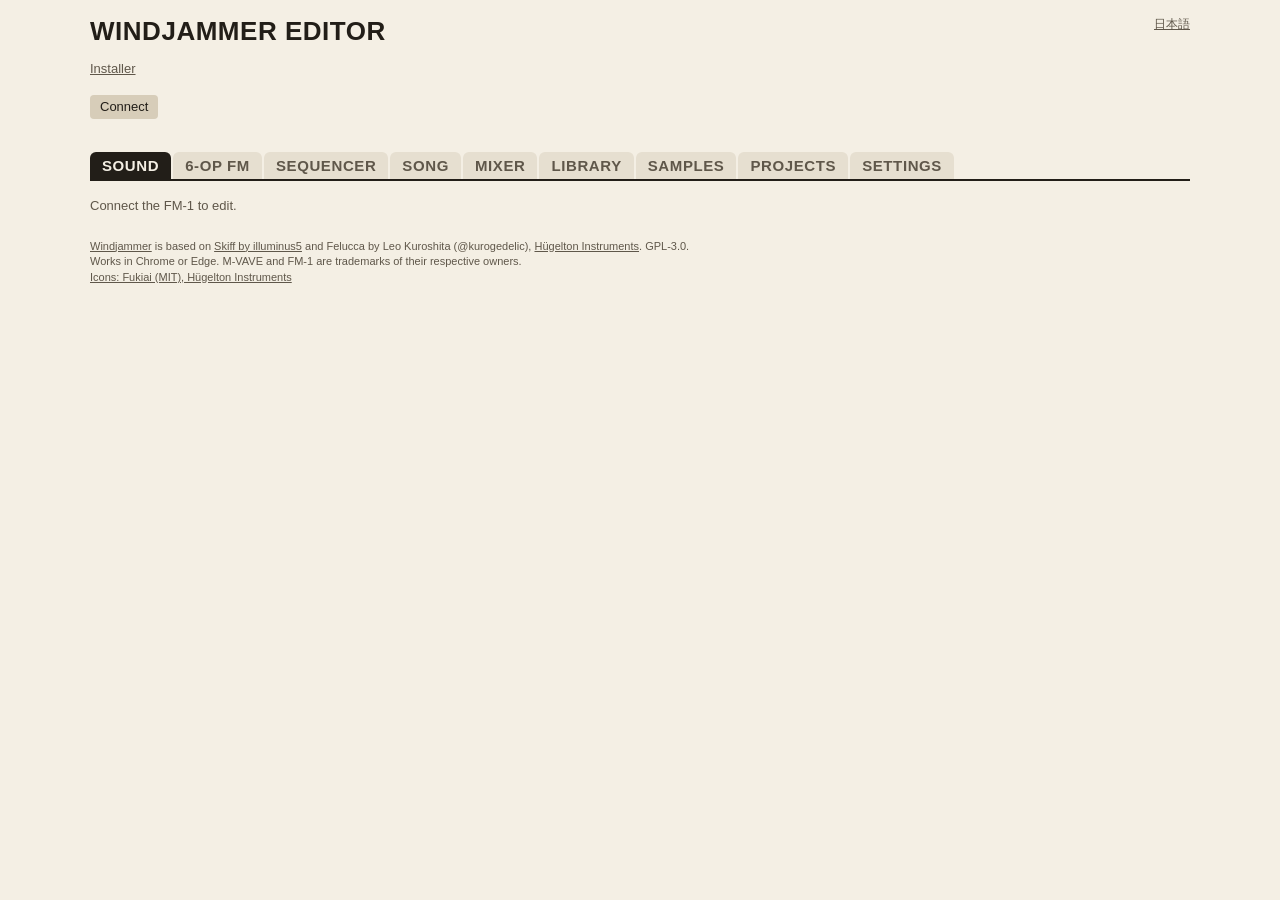
==== web/editor.html @ 7bf02964 "Launch Windjammer FM-1 controller firmware" ====
<!doctype html>
<!-- SPDX-License-Identifier: GPL-3.0-only
     Copyright (C) 2026 Leo Kuroshita (@kurogedelic), Hügelton Instruments -->
<!-- Sample input recording and waveform trimming adapted from Andrea (@andreahaku), PR #29.
     Windjammer web editor, derived from the Skiff and Felucca editors. One file, no libraries. Protocol: EDITOR_PROTOCOL.md.
     Add ?mock=1 to the URL to use a built-in simulated device. -->
<html lang="ja">
<head>
<meta charset="utf-8">
<meta name="viewport" content="width=device-width, initial-scale=1">
<title>Windjammer Editor</title>
<style>
  /* Fukiai: Hügelton Instruments' icon font (MIT, FUKIAI-LICENSE.txt). Icons are text in .ic spans;
     they stay hidden until the face has loaded (html.fk), so a missing font never shows boxes. */
  @font-face { font-family: "Fukiai"; src: url("fukiai.ttf") format("truetype"); font-display: block; unicode-range: U+EA00-EB09; }
  /* ((Skiff 1.0) the look is the unit's BLOCKS (design/editor_looks.png A, the user's pick): the night, tiles, white
     values, Barlow Condensed (OFL, fonts/) for headings, labels and values, each track its colour, the sliders in the
     selected track's (--trk: renderTrackbar). Once connected the tokens follow the unit's THEME (renderPreferences:
     WINDJAMMER and HI-CON dark, PAPER light, CRYPT NEON QUARK their own, each with its tracks' colours,
     tools/gen_ui_palettes.py); before that, the system's. Colours only here, as tokens. ((Skiff W6) DIM 4.5:1 and more
     on BG and TILE; LINE, an input's edge, 3:1 and more on TILE) */
  @font-face { font-family: "Barlow Condensed"; src: url("fonts/BarlowCondensed-Medium.ttf") format("truetype"); font-weight: 500;
               font-display: swap; }
  @font-face { font-family: "Barlow Condensed"; src: url("fonts/BarlowCondensed-Bold.ttf") format("truetype"); font-weight: 700;
               font-display: swap; }
  :root { --t1: #ff5a36; --t2: #22c3b4; --t3: #ffbf00; --t4: #9580ff; --t5: #ff6fae; --t6: #a3e635; --trk: var(--t1);
          --on-trk: #111111; --head: var(--fg);
          --bg: #f4efe4; --tile: #e6dfd0; --raise: #d7cdb9; --hover: #c9bea7; --fg: #221e18; --dim: #5f574a; --line: #857a66;
          --rec: #be1828; --txmix: 62%; color-scheme: light; }
  @media (prefers-color-scheme: dark) {
    :root:not([data-theme="light"]) { --bg: #0c0c0c; --tile: #1e1e1e; --raise: #2c2c2c; --hover: #3a3a3a; --fg: #ffffff;
      --dim: #8c8c8c; --line: #6e6e6e; --rec: #ff4848; --txmix: 100%; color-scheme: dark; }
  }
  :root[data-theme="dark"] { --bg: #0c0c0c; --tile: #1e1e1e; --raise: #2c2c2c; --hover: #3a3a3a; --fg: #ffffff; --dim: #8c8c8c;
    --line: #6e6e6e; --rec: #ff4848; --txmix: 100%; color-scheme: dark; }
  /* (Skiff) the unit's THEME CRYPT: its dark and stone, bone text, amber headings */
  :root[data-theme="crypt"] { --bg: #0a0705; --tile: #221810; --raise: #33251a; --hover: #45321f; --fg: #ecd6ac; --dim: #9a8868;
    --line: #6e5a42; --rec: #e85842; --txmix: 100%; --head: #ffb020; color-scheme: dark;
    --t1: #ec6e32; --t2: #f2b63c; --t3: #decea6; --t4: #e85842; --t5: #acac5c; --t6: #cc86b0; }
  :root[data-theme="crypt"] h1, :root[data-theme="crypt"] h2 { font-family: ui-monospace, Consolas, Menlo, monospace; }
  /* (Skiff) NEON: its night and glass, pink headings glowing */
  :root[data-theme="neon"] { --bg: #0c041a; --tile: #1e0c32; --raise: #2e1650; --hover: #3e2068; --fg: #f4ecff; --dim: #a890cc;
    --line: #7050a0; --rec: #ff4060; --txmix: 100%; --head: #ff58be; color-scheme: dark;
    --t1: #ff40b0; --t2: #30e0ff; --t3: #ffde5a; --t4: #ff8038; --t5: #aa64ff; --t6: #50ffaa; }
  :root[data-theme="neon"] h1, :root[data-theme="neon"] h2 { font-style: italic; text-shadow: 0 0 6px #ff58be88; }
  /* (Skiff) QUARK: a detector's dark, cyan headings on a dotted rule, the colour charges */
  :root[data-theme="quark"] { --bg: #03070c; --tile: #0a1520; --raise: #13243a; --hover: #1d3352; --fg: #d8f3ff; --dim: #7fa6bc;
    --line: #3f6c8c; --rec: #ff5460; --txmix: 100%; --head: #4fd1ff; color-scheme: dark;
    --t1: #ff5460; --t2: #46dc82; --t3: #5a8cff; --t4: #3cdcf0; --t5: #e660e6; --t6: #fadc50; }
  :root[data-theme="quark"] h2 { border-bottom: 1px dotted var(--head); padding-bottom: 3px; }
  html { color-scheme: light dark; }
  body { margin: 0; background: var(--bg); color: var(--fg);
         font: 13px/1.4 -apple-system, BlinkMacSystemFont, "Helvetica Neue", Arial, sans-serif;
         font-variant-numeric: tabular-nums; }
  main { max-width: 1100px; margin: 0 auto; padding: 16px; }
  h1 { font-size: 18px; font-weight: 600; margin: 0 0 8px; }
  h2 { font-size: 13px; font-weight: 600; margin: 0 0 4px; padding-bottom: 2px; border-bottom: 1px solid var(--fg); }
  h3 { font-size: 11px; font-weight: 400; color: var(--dim); margin: 4px 0 0; }
  a { color: inherit; }
  .lang { float: right; font-size: 12px; color: var(--dim); text-decoration: underline; background: none; padding: 0; }
  button { font: inherit; background: var(--fg); color: var(--bg); border: 0; padding: 2px 10px; cursor: pointer; }
  button:disabled { opacity: .3; cursor: default; }
  button.lang { color: var(--dim); background: none; }
  select, input[type=text], input[type=number], input[type=search] {
    font: inherit; color: var(--fg); background: var(--bg); border: 1px solid var(--line); padding: 1px 3px; border-radius: 0; }
  input[type=range] { width: 100%; margin: 0; accent-color: var(--fg); }
  input[type=checkbox] { accent-color: var(--fg); margin: 0; }
  .bar { display: flex; flex-wrap: wrap; gap: 6px 12px; align-items: center; margin: 0 0 8px; }
  .dim { color: var(--dim); }
  #status { min-height: 1.4em; }
  section { margin: 12px 0; }
  .groups { columns: 250px; column-gap: 20px; }
  .group { break-inside: avoid; margin: 0 0 12px; }
  .row { display: grid; grid-template-columns: 66px 1fr 70px; gap: 6px; align-items: center; min-height: 22px; }
  .row.kitrow { grid-template-columns: 52px 1fr 30px 1fr 30px; }   /* ((Skiff W3) the DRUM-X kit: A beside B) */
  .row .v { text-align: right; white-space: nowrap; }
  .row select { width: 100%; }
  .browser { display: flex; flex-wrap: wrap; gap: 12px; align-items: flex-start; }
  .browser select[size] { min-width: 150px; }
  .slots { display: grid; grid-template-columns: auto auto auto auto; gap: 3px 8px; align-items: center; justify-content: start; }
  .slots.named { grid-template-columns: auto auto auto auto auto; }   /* ((Skiff W3) RENAME too) */
  /* ((Skiff W3) the Song tab: an entry, a pattern: the one a track is on filled, the one staged dashed, the one picked
     ringed; empty dim; a pattern nothing uses dashed and dim) */
  .lists td { padding: 2px 1px; }   /* ((2.0, #44, the chain sheet's A) round its tile: a chain's box, its tiles on it, the
                                       track's colour dimmed, as on the device; two side by side, a notch between them) */
  .lists td.chain { background: color-mix(in srgb, var(--s, var(--fg)) 35%, var(--tile)); }
  .lists td.cp { box-shadow: inset 2px 0 var(--tile); }
  .lists td.cn { box-shadow: inset -2px 0 var(--tile); }
  .lists button, .pool button { min-width: 2.6em; padding: 1px 2px; background: var(--bg); color: var(--fg); border: 1px solid var(--line);
    font-variant-numeric: tabular-nums; }
  .lists button.on, .pool button.on { background: var(--fg); color: var(--bg); }
  .lists button.next, .lists button.tog.next { outline: 2px dashed var(--fg); outline-offset: -4px; }
  .lists button.pick, .pool button.pick { box-shadow: 0 0 0 2px var(--fg); }
  .lists button.empty, .pool button.empty, .seg button.empty { color: var(--dim); }
  .lists button.snd { clip-path: polygon(0 0, calc(100% - 6px) 0, 100% 6px, 100% 100%, 0 100%); }   /* ((2.0, #30) an entry
                                                 with a sound: its corner cut, as on the device) */
  .pool button.unused { color: var(--dim); border-style: dashed; }
  .lists sub { font-size: 70%; }
  .pool { display: grid; grid-template-columns: repeat(8, 2.8em); gap: 3px; }
  .seg button.kept { font-weight: 700; }
  table { border-collapse: collapse; }
  th { font-weight: 400; color: var(--dim); text-align: left; padding: 0 6px 2px 0; }
  td { padding: 1px 6px 1px 0; }
  td.i { color: var(--dim); text-align: right; }
  #steps input[type=text] { width: 120px; }
  #steps input[type=number] { width: 48px; }
  #steps .bad { outline: 1px solid var(--fg); text-decoration: underline wavy; }
  .fm6ops { overflow-x: auto; }
  .fm6ops td, .fm6ops th { padding: 0 2px; }
  input.fm6n { width: 3.2em; }
  #steps tr.off td { color: var(--dim); }
  .stepcols { display: flex; flex-wrap: wrap; align-items: flex-start; gap: 16px 24px; }   /* ((1.3.1) the 16-step tables
                                                    side by side where they fit, else one under another: CSS columns of
                                                    470 px overlapped tables grown to ~790 px with FLAM, COND, NUDGE) */
  .stepcols table { flex: none; }
  @media (max-width: 600px) {
    .stepcols { overflow-x: auto; }
    #steps input[type=text] { width: 84px; }
    #steps input[type=number] { width: 42px; }
    #steps th, #steps td { padding-right: 3px; }
  }
  .smp { margin: 0 0 14px; padding: 6px 0 0; border-top: 1px solid var(--line); }
  .smp.over { outline: 1px solid var(--fg); outline-offset: 2px; }
  .smp .head { display: flex; flex-wrap: wrap; gap: 4px 12px; align-items: center; }
  .smp .head b { font-weight: 600; min-width: 40px; }
  .smp canvas.trim { width: 100%; height: 56px; display: block; touch-action: none; cursor: ew-resize; }
  .smp progress.rec { width: 120px; }
  .smp progress { width: 160px; height: 6px; accent-color: var(--fg); }
  .smp table { margin: 4px 0; }
  .smp input.name { width: 80px; text-transform: uppercase; }
  .smp input.root { width: 48px; }
  .smp input.pct { width: 52px; }
  .smp .bad { text-decoration: underline wavy; }
  /* (#35) DRUM KIT: a row a lane, its file (a drop target) and its level; one upload */
  .smp .kit { display: grid; grid-template-columns: auto minmax(0, 1fr) 120px auto; gap: 6px 12px; align-items: center;
              max-width: 600px; margin: 6px 0; }
  .smp .kit > b { font: 500 15px "Barlow Condensed", sans-serif; letter-spacing: .03em; }
  .smp button.kitf { text-align: left; white-space: nowrap; overflow: hidden; text-overflow: ellipsis; }
  .smp button.kitf.empty { background: none; border: 1px dashed var(--line); color: var(--dim); }
  .smp button.kitf.over { outline: 1px solid var(--fg); }
  .smp .kitlen { display: flex; gap: 12px; align-items: center; max-width: 600px; }
  .smp .kitlen progress { flex: 1; width: auto; }
  .smp button.go { background: var(--fg); color: var(--bg); margin: 8px 0 4px; }
  footer { margin-top: 24px; font-size: 11px; color: var(--dim); }
  .row.pushed .v { font-weight: 600; }
  .row.modrow { grid-template-columns: 16px 1fr 1fr 1fr 52px; }
  /* librarian: local library and the device's user bank side by side, stacked on a phone */
  .libcols { display: grid; grid-template-columns: repeat(auto-fit, minmax(min(100%, 340px), 1fr)); gap: 8px 24px; margin-top: 6px; }
  .libcols > div { min-width: 0; }
  .libcols .bar input[type=search] { flex: 1 1 120px; min-width: 0; }
  .list { height: 260px; overflow: auto; border: 1px solid var(--line); resize: vertical; }
  .list table { width: 100%; table-layout: fixed; }
  .list th { position: sticky; top: 0; background: var(--bg); padding: 1px 6px; }
  .list td { padding: 1px 6px; white-space: nowrap; overflow: hidden; text-overflow: ellipsis; }
  .list tr[data-id], .list tr[data-slot] { cursor: pointer; }
  .list tr.sel td { background: var(--fg); color: var(--bg); }
  .list tr.empty td { color: var(--dim); }
  .list tr.over td { outline: 1px dashed var(--fg); outline-offset: -1px; }
  .list.over { outline: 1px solid var(--fg); }
  .list .none { padding: 6px; color: var(--dim); }
  .list col.n { width: 40px; } .list col.e { width: 72px; } .list col.d { width: 78px; }
  .ic { font-family: "Fukiai"; font-style: normal; font-weight: 400; font-synthesis: none; line-height: 1; margin-right: .3em; }
  html:not(.fk) .ic { display: none; }
  /* wave choices: a page-drawn picker so the options can carry an icon (Chrome 135+); native menus get words only */
  @supports (appearance: base-select) {
    select.wave, select.wave::picker(select) { appearance: base-select; }
    select.wave { padding: 1px 3px; min-block-size: 0; border: 1px solid var(--line); border-radius: 0; background: var(--bg); color: var(--fg); }
    select.wave > button { font: inherit; background: none; color: inherit; padding: 0; text-align: start; }
    select.wave::picker(select) { border: 1px solid var(--line); background: var(--bg); color: var(--fg); padding: 0; }
    select.wave option { padding: 1px 6px; min-block-size: 0; }
    select.wave option:checked { font-weight: 600; }
    select.wave option:hover, select.wave option:focus-visible { background: var(--fg); color: var(--bg); }
    select.wave option::checkmark { display: none; }
  }
  /* tabs: a wrapping row of plain buttons, the open one inverted; header stays at the top on wide screens */
  .top { position: sticky; top: 0; z-index: 5; background: var(--bg); padding: 4px 0 0; }
  @media (max-width: 600px) { .top { position: static; } }
  .tabs { display: flex; flex-wrap: wrap; gap: 0; border-bottom: 1px solid var(--fg); margin: 6px 0 0; }
  .tabs button { background: none; color: var(--dim); padding: 4px 10px; border: 1px solid transparent; border-bottom: 0; white-space: nowrap; }
  .tabs button:hover { color: var(--fg); }
  .tabs button[aria-selected="true"] { background: var(--fg); color: var(--bg); }
  .trackbar { display: flex; flex-wrap: wrap; gap: 4px 8px; align-items: center; padding: 6px 0; border-bottom: 1px solid var(--line); }
  .seg { display: inline-flex; flex-wrap: wrap; }
  .seg button, button.tog { background: var(--bg); color: var(--fg); border: 1px solid var(--fg); padding: 1px 10px; }
  .seg button + button { border-left: 0; }
  .seg button[aria-pressed="true"], button.tog[aria-pressed="true"] { background: var(--fg); color: var(--bg); }
  .panel { margin: 12px 0; }
  .hint { margin: 16px 0; color: var(--dim); }
  /* sequencer: a step grid over the selected track (16 per row, 8 on a phone) */
  .grid { display: grid; grid-template-columns: repeat(16, minmax(0, 1fr)); gap: 2px; margin: 6px 0 12px; }
  @media (max-width: 600px) { .grid { grid-template-columns: repeat(8, minmax(0, 1fr)); } }
  .grid button { background: var(--bg); color: var(--fg); border: 1px solid var(--line); padding: 2px; min-width: 0; height: 52px;
                 display: flex; flex-direction: column; justify-content: flex-start; gap: 1px; text-align: left; overflow: hidden; font-size: 10px; line-height: 1.15; }
  .grid button .n { color: var(--dim); }
  .grid button .x { overflow: hidden; overflow-wrap: anywhere; flex: 1; }
  .grid button.on { background: var(--fg); color: var(--bg); border-color: var(--fg); }
  .grid button.on .n { color: inherit; opacity: .6; }
  .grid button.acc .x { font-weight: 700; }
  .grid button.tie { border-style: dashed; border-color: var(--fg); }
  .grid button.beat { border-left-color: var(--fg); }
  #steps tr.hl td { outline: 1px solid var(--fg); }
  /* mixer: a channel strip per track (six; Skiff phase 6) as on the device's MIXER page */
  .mixer { display: grid; grid-template-columns: repeat(6, minmax(0, 1fr)); gap: 8px; max-width: 900px; margin: 6px 0; }
  @media (max-width: 600px) { .mixer { grid-template-columns: repeat(3, minmax(0, 1fr)); } }
  .strip { border: 1px solid var(--line); padding: 6px 4px; display: flex; flex-direction: column; align-items: center; gap: 6px; min-width: 0; }
  .strip.sel { border-color: var(--fg); box-shadow: inset 0 0 0 1px var(--fg); }
  .strip .num { font-size: 18px; font-weight: 600; line-height: 1; }
  .strip .snd { font-size: 11px; line-height: 1.3; width: 100%; text-align: center; overflow-wrap: anywhere; min-height: 2.6em; }
  .strip .rec { font-size: 11px; color: var(--dim); }
  .strip .rec.on { color: var(--fg); font-weight: 600; }
  .strip .rec:not(.on) .ic { visibility: hidden; }
  .strip input.fader { writing-mode: vertical-lr; direction: rtl; width: 28px; height: 150px; }
  .strip .v { font-size: 11px; white-space: nowrap; }
  .strip .pan { width: 100%; }
  .strip.muted .fader, .strip.muted .lv { opacity: .35; }
  .strip button { width: 100%; padding: 1px 2px; white-space: nowrap; overflow: hidden; text-overflow: ellipsis; }
  .strip button.selb:disabled { opacity: 1; background: none; color: var(--dim); }
  #sysinfo th { padding-right: 16px; }
  /* ((Skiff 1.0) BLOCKS over the rules above: tiles, Barlow Condensed, the tracks' colours (--s: the track's own) */
  h1 { font: 700 26px "Barlow Condensed", sans-serif; letter-spacing: .02em; text-transform: uppercase; color: var(--head); }
  h2 { font: 700 16px "Barlow Condensed", sans-serif; letter-spacing: .04em; text-transform: uppercase; border: 0; margin: 0 0 6px;
       color: var(--head); }
  h3 { font: 500 12px "Barlow Condensed", sans-serif; letter-spacing: .05em; text-transform: uppercase; }
  .group { background: var(--tile); border-radius: 6px; padding: 10px 12px 8px; }
  .row > span:first-child { font: 500 14px "Barlow Condensed", sans-serif; letter-spacing: .03em; }
  .row .v { font: 700 15px "Barlow Condensed", sans-serif; }
  button { background: var(--raise); color: var(--fg); border-radius: 4px; padding: 3px 10px; }
  button:hover:not(:disabled) { background: var(--hover); }
  button.lang, button.lang:hover:not(:disabled) { background: none; }
  select, input[type=text], input[type=number], input[type=search] { background: var(--raise); border: 1px solid var(--line);
    border-radius: 4px; padding: 2px 4px; }
  input[type=range], input[type=checkbox], .smp progress { accent-color: var(--trk); }
  .tabs { border-bottom: 2px solid var(--fg); gap: 2px; }
  .tabs button { font: 700 15px "Barlow Condensed", sans-serif; letter-spacing: .04em; text-transform: uppercase; background: var(--tile);
    color: var(--dim); border: 0; border-radius: 6px 6px 0 0; padding: 5px 12px; }
  .tabs button:hover:not(:disabled) { background: var(--raise); color: var(--fg); }
  .tabs button[aria-selected="true"], .tabs button[aria-selected="true"]:hover { background: var(--fg); color: var(--bg); }
  .seg button, button.tog { background: var(--raise); border: 0; margin-right: 2px; border-radius: 4px; }
  .seg button + button { border-left: 0; }
  .seg button[aria-pressed="true"], button.tog[aria-pressed="true"] { background: var(--fg); color: var(--bg); }
  #trackbtns button:nth-child(1), .mixer .strip:nth-child(1), .lists tbody tr:nth-child(1) { --s: var(--t1); }
  #trackbtns button:nth-child(2), .mixer .strip:nth-child(2), .lists tbody tr:nth-child(2) { --s: var(--t2); }
  #trackbtns button:nth-child(3), .mixer .strip:nth-child(3), .lists tbody tr:nth-child(3) { --s: var(--t3); }
  #trackbtns button:nth-child(4), .mixer .strip:nth-child(4), .lists tbody tr:nth-child(4) { --s: var(--t4); }
  #trackbtns button:nth-child(5), .mixer .strip:nth-child(5), .lists tbody tr:nth-child(5) { --s: var(--t5); }
  #trackbtns button:nth-child(6), .mixer .strip:nth-child(6), .lists tbody tr:nth-child(6) { --s: var(--t6); }
  #trackbtns button, .lists tbody th, .strip .num { color: color-mix(in srgb, var(--s) var(--txmix), var(--fg)); }
  #trackbtns button { font: 700 16px "Barlow Condensed", sans-serif; min-width: 32px; }
  #trackbtns button[aria-pressed="true"] { background: var(--s); color: var(--on-trk); }
  .strip { background: var(--tile); border: 0; border-radius: 6px; }
  .strip.sel { box-shadow: inset 0 0 0 2px var(--s); }
  .strip .num { font: 700 26px "Barlow Condensed", sans-serif; background: none; }
  .strip .num[aria-pressed="true"] { background: var(--s); color: var(--on-trk); }   /* (selected: as the track bar's) */
  .strip input[type=range] { accent-color: var(--s); }
  .grid button.on { background: var(--trk); border-color: var(--trk); color: var(--on-trk); }
  .lists tbody th { font: 700 15px "Barlow Condensed", sans-serif; }
  .lists button, .pool button { background: var(--raise); border-color: var(--raise); border-radius: 3px; }
  .lists button.empty, .pool button.empty { background: var(--tile); border-color: var(--tile); }
  .lists button.on { background: var(--s); border-color: var(--s); color: var(--on-trk); }
  .lists button.next { outline-color: var(--s); }
  #trec[aria-pressed="true"] { background: var(--rec); color: var(--on-trk); }
  .list tr.sel td { background: var(--trk); color: var(--on-trk); }
  /* (Skiff #27) THEME CUSTOM: the colour wells, each role under its well */
  .wells { display: flex; flex-wrap: wrap; gap: 6px; margin: 4px 0 8px; }
  .wells label { display: grid; justify-items: center; gap: 2px; font-size: 11px; color: var(--dim); }
  .wells input[type=color] { width: 34px; height: 26px; padding: 0; border: 1px solid var(--line); background: none; }
  .wellbox { margin-top: 10px; }
  [hidden] { display: none !important; }
</style>
</head>
<body>
<main>
  <button class="lang" id="lang"></button>
  <h1>Windjammer Editor</h1>
  <p class="dim"><a href="../installer/" style="color:inherit" data-t="installer"></a></p>
  <!-- always visible: connection, version, sync mode, the tabs and (Sound / Sequencer / Tracks) the track selector -->
  <header class="top">
    <div class="bar">
      <button id="connect" data-t="connect" data-ic="port_usb_c"></button>
      <span id="version" class="dim"></span>
      <span id="live" class="dim"></span>
      <span class="seg" id="transport" role="group" hidden><button id="tplay" data-t="play" data-ic="control_play_f"></button><button
        id="tstop" data-t="stop" data-ic="control_stop_f"></button><button id="trec" data-t="rec" data-ic="control_rec_f"></button></span>
      <span id="tstate" class="dim" hidden></span>
      <span id="mock" class="dim" hidden data-t="mock"></span>
    </div>
    <div id="status" role="status" aria-live="polite"></div>
    <nav class="tabs" id="tabs" role="tablist">
      <button role="tab" data-tab="sound" data-t="sound" data-ic="symbol_audio"></button>
      <button role="tab" data-tab="fm6" data-t="tabFm6" data-ic="ui_knob"></button>
      <button role="tab" data-tab="sequencer" data-t="tabSeq" data-ic="symbol_grid"></button>
      <button role="tab" data-tab="song" data-t="sgTab" data-ic="control_arrow_loop"></button>
      <button role="tab" data-tab="tracks" data-t="tabTracks" data-ic="ui_slider_vertical"></button>
      <button role="tab" data-tab="library" data-t="library" data-ic="symbol_books"></button>
      <button role="tab" data-tab="samples" data-t="samples" data-ic="symbol_waves"></button>
      <button role="tab" data-tab="projects" data-t="projects" data-ic="symbol_folder"></button>
      <button role="tab" data-tab="settings" data-t="tabSettings" data-ic="symbol_cog"></button>
    </nav>
    <div class="trackbar" id="trackbar" hidden><span class="dim" data-t="track"></span><span class="seg" id="trackbtns" role="group"></span></div>
  </header>
  <p class="hint" id="hint" hidden></p>

  <section class="panel" id="p-sound" data-tab="sound" data-dev hidden>
    <div class="browser" id="browser">
      <label><span data-t="engine"></span><br><select id="engine"></select></label>
      <label><span data-t="presets"></span><br><select id="preset" size="8"></select></label>
      <div>
        <p class="bar"><button id="init" data-t="initSound"></button>
          <button id="factlib" data-t="factoryToLib" data-ic="symbol_folder"></button></p>
        <p class="bar"><button id="savefile" data-t="saveFile" data-ic="symbol_download"></button>
          <button id="loadfile" data-t="loadFile" data-ic="symbol_upload"></button>
          <input type="file" id="file" accept=".json,application/json" hidden></p>
      </div>
    </div>
    <p class="dim" id="ctlhelp" data-t="ctlHelp"></p>
    <div class="groups" id="groups"></div>
  </section>

  <section class="panel" id="p-fm6" data-tab="fm6" data-dev hidden>
    <p class="dim" data-t="fm6Help"></p>
    <div class="group">
      <h2 data-t="fm6Source" data-ic="symbol_folder"></h2>
      <p class="bar"><label><span data-t="track"></span> <select id="fm6trk"></select></label>
        <button id="fm6read" data-t="fm6ReadBtn"></button> <button id="fm6send" data-t="fm6SendBtn"></button>
        <label><input type="checkbox" id="fm6live"> <span data-t="fm6Live"></span></label></p>
      <p class="bar"><button id="fm6import" data-t="fm6Import" data-ic="symbol_upload"></button>
        <input type="file" id="fm6file" accept=".syx,.SYX,.bin,application/octet-stream" hidden>
        <button id="fm6export" data-t="fm6Export" data-ic="symbol_download"></button>
        <button id="fm6init" data-t="fm6Init"></button></p>
      <div id="fm6imported"></div>
      <p class="bar"><label><span data-t="fm6Factories"></span> <select id="fm6slot"></select></label>
        <button id="fm6load" data-t="load"></button></p>
      <p class="dim" id="fm6keep" data-t="fm6Keep"></p>
    </div>
    <div class="group">
      <h2 data-t="fm6Voice" data-ic="ui_knob"></h2>
      <div id="fm6voice"></div>
    </div>
    <div class="group">
      <h2 data-t="fm6Ops" data-ic="function_env_adsr_exp"></h2>
      <div id="fm6ops"></div>
    </div>
  </section>

  <section class="panel" id="p-sequencer" data-tab="sequencer" data-dev hidden>
    <div class="groups" id="seqgroups"></div>
    <div id="steps">
      <h2 data-t="steps" data-ic="note_eight"></h2>
      <p class="bar"><button id="reloadsteps" data-t="reload" data-ic="control_arrow_loop"></button>
        <button id="clearseq" data-t="clearSeq" data-ic="symbol_trash"></button>
        <span class="dim" id="noteshelp"></span></p>
      <div class="grid" id="stepgrid"></div>
      <div class="stepcols" id="steptables"></div>
    </div>
    <div id="motion-panel" hidden style="margin-top:16px">
      <h2 data-t="motion"></h2>
      <p class="bar"><label><input id="motion-on" type="checkbox"> <span data-t="motionOn"></span></label>
        <button id="motion-clear" data-t="motionClear"></button><span id="motion-count" class="dim"></span></p>
      <table id="motion-rows"></table>
    </div>
  </section>

  <section class="panel" id="p-song" data-tab="song" data-dev hidden>
    <p class="dim" data-t="sgHelp"></p>
    <div class="group" id="sg-lists" hidden>
      <h2 data-t="sgLists" data-ic="control_arrow_loop"></h2>
      <p class="bar"><label><span data-t="sgSong"></span> <select id="sgsong"><option value="0">OFF</option>
          <option value="1">ON</option><option value="2">ONCE</option></select></label>
        <label><span data-t="sgLaunch"></span> <select id="sglaunch"><option value="0">LOOP</option><option value="1">BAR</option>
          <option value="2">BEAT</option><option value="3">NOW</option></select></label>
        <button id="sgcancel" data-t="sgCancel"></button></p>
      <div id="sglists"></div>
      <p class="dim" id="sgapc" data-t="sgApc" hidden></p>
      <p class="bar" id="sgentry"></p>
    </div>
    <div class="group" id="sg-scenes" hidden>
      <h2 data-t="sgScenes"></h2>
      <p class="bar"><span class="seg" id="sgscenes" role="group"></span>
        <label><input type="checkbox" id="sgstore"> <span data-t="sgStore"></span></label></p>
    </div>
    <div class="group" id="sg-pool" hidden>
      <h2 data-t="sgPool" data-ic="symbol_folder"></h2>
      <p class="dim" data-t="sgPoolHelp"></p>
      <div id="sgpool" class="pool"></div>
      <p class="bar" id="sgpoolpick"></p>
    </div>
  </section>

  <section class="panel" id="p-tracks" data-tab="tracks" data-dev hidden>
    <h2 data-t="mixer" data-ic="ui_slider_vertical"></h2>
    <div class="mixer" id="mixer"></div>
    <p class="dim" data-t="mixHelp"></p>
  </section>

  <!-- works without a device too (the device bank shows while connected) -->
  <section class="panel" id="p-library" data-tab="library" hidden>
    <div class="group" id="device-presets" hidden>
      <h2 data-t="devicePresets"></h2>
      <p class="dim" data-t="deviceFavHelp"></p>
      <label><span data-t="deviceList"></span> <select id="device-filter"></select></label>
      <div class="list" id="device-preset-list" style="margin-top:8px"></div>
    </div>
    <div class="libcols" id="libsec">
      <div id="libpane">
        <h2 data-t="library" data-ic="symbol_books"></h2>
        <div class="bar">
          <input type="search" id="libq" spellcheck="false">
          <select id="libeng"></select>
          <select id="libtag"></select>
          <select id="libsort"></select>
        </div>
        <div class="list" id="liblist"></div>
        <p class="bar" style="margin-top:6px">
          <button id="libaud" data-t="audition" data-ic="symbol_audio"></button>
          <button id="libput" data-t="toSlot" data-ic="symbol_upload"></button>
          <button id="libren" data-t="rename"></button>
          <button id="libtags" data-t="tags"></button>
          <button id="libdup" data-t="duplicate"></button>
          <button id="libdel" data-t="delete" data-ic="symbol_trash"></button>
          <button id="libexp1" data-t="exportPatch" data-ic="symbol_download"></button>
        </p>
        <p class="bar">
          <button id="libsave" data-t="saveToLib" data-ic="port_disk"></button>
          <button id="libimport" data-t="import" data-ic="symbol_upload"></button>
          <button id="libexport" data-t="exportLib" data-ic="symbol_download"></button>
          <input type="file" id="libfile" accept=".json,application/json" multiple hidden>
          <span class="dim" id="libcount"></span>
        </p>
      </div>
      <div>
        <h2 data-t="bank" data-ic="port_disk"></h2>
        <p class="dim" id="bankhint"></p>
        <div id="bankpane" hidden>
          <div class="bar"><b id="bankhead"></b></div>
          <div class="list" id="banklist"></div>
          <p class="bar" style="margin-top:6px">
            <button id="bkload" data-t="bankLoad" data-ic="symbol_folder_open"></button>
            <button id="bkstore" data-t="bankStore" data-ic="port_disk"></button>
            <button id="bkget" data-t="bankGet" data-ic="symbol_download"></button>
            <button id="bkerase" data-t="erase" data-ic="symbol_trash"></button>
          </p>
          <p class="bar">
            <button id="bkrefresh" data-t="reload" data-ic="control_arrow_loop"></button>
            <button id="bkexport" data-t="exportBank" data-ic="symbol_download"></button>
            <span class="dim" data-t="dndHelp"></span>
          </p>
        </div>
      </div>
    </div>
  </section>

  <section class="panel" id="p-samples" data-tab="samples" data-dev hidden>
    <h2 data-t="samples" data-ic="symbol_waves"></h2>
    <p class="dim" data-t="smpHelp"></p>
    <div id="smpslots"></div>
  </section>

  <section class="panel" id="p-projects" data-tab="projects" data-dev hidden>
    <h2 data-t="projects" data-ic="symbol_folder"></h2>
    <p class="dim" data-t="projHelp"></p>
    <p id="projnow" hidden></p>
    <p class="bar" id="projnamebar" hidden><label><span data-t="projName"></span> <input id="projname" maxlength="12"
      spellcheck="false" autocomplete="off" style="text-transform: uppercase"></label></p>
    <div class="slots" id="slots"></div>
    <div id="backup-panel" style="margin-top:16px">
      <h2 data-t="backupTitle"></h2>
      <p class="bar"><button id="backup-export" data-t="backupExport"></button>
        <button id="backup-import" data-t="backupImport"></button><input id="backup-file" type="file" accept=".json,application/json" hidden></p>
      <p class="dim" id="backup-help"></p>
    </div>
  </section>

  <section class="panel" id="p-settings" data-tab="settings" data-dev hidden>
    <div class="groups" id="setgroups"></div>
    <div class="group" id="device-display" hidden style="margin-top:12px">
      <h2 data-t="deviceDisplay"></h2>
      <p class="dim" data-t="deviceDisplayHelp"></p>
      <div id="device-display-controls"></div>
    </div>
    <div class="group" id="device-menu" hidden style="margin-top:12px">
      <h2 data-t="deviceMenu"></h2>
      <p class="dim" data-t="deviceMenuHelp"></p>
      <div id="device-menu-controls"></div>
    </div>
    <div class="group" style="margin-top:12px">
      <h2 data-t="system" data-ic="symbol_cog"></h2>
      <table id="sysinfo"></table>
    </div>
  </section>

  <footer><a href="https://github.com/Osleg/Windjammer" target="_blank" rel="noopener">Windjammer</a> is based on <a href="https://github.com/illuminus5/skiff" target="_blank" rel="noopener">Skiff by illuminus5</a> and Felucca by Leo Kuroshita (@kurogedelic), <a href="https://hugelton.com" target="_blank" rel="noopener">Hügelton Instruments</a>. GPL-3.0.<br>
    <span data-t="foot"></span> M-VAVE and FM-1 are trademarks of their respective owners.<br>
    <a href="FUKIAI-LICENSE.txt" data-t="iconsCredit"></a></footer>
</main>
<script>
"use strict";
/*PROTO-BEGIN*/
/* ---------------------------------------------------------------- protocol --- */
const HDR = [0x7D, 0x46, 0x4C];
const CMD = { INFO: 1, GET: 2, SET: 3, DUMP: 4, DESC: 5, STEP_GET: 6, STEP_SET: 7, PRESET: 8, PROJECT: 9, NAMES: 10,
  SMP_BEGIN: 11, SMP_WRITE: 12, SMP_END: 13, SMP_ERASE: 14, SMP_INFO: 15,
  UP_LIST: 16, UP_GET: 17, UP_PUT: 18, UP_STORE: 19, UP_LOAD: 20, UP_ERASE: 21,
  WATCH: 22, CHANGED: 23, RELOAD: 24, PING: 25, STEP_CHANGED: 26,
  TRACK: 27, TRACK_MIX: 28, TRACK_DUMP: 29, TRACK_STEP: 30,
  TRACK_PARAM: 31, TRACK_CHANGED: 32, SONG: 33,
  UI_STATE: 34, UI_SET: 35, UI_PALETTES: 36, FAV_GET: 37, FAV_SET: 38, COLORS: 39,
  MOTION: 64, BACKUP_LIST: 65, BACKUP_GET: 66, BACKUP_PUT: 67,
  FM6_GET: 68, FM6_PUT: 69, FM6_LIST: 70, FM6_ERASE: 71, MENU_DESC: 72, MENU_SET: 73, KIT_GET: 74, KIT_PUT: 75, TRANSPORT: 76, PROJ_NAME: 77, POOL: 78, LIST: 79, PERFORM: 80,
  SMP_MIX: 81, LIST2: 82 };
/* frames the device sends on its own (while WATCH is on); never replies */
const PUSH = new Set([CMD.CHANGED, CMD.RELOAD, CMD.STEP_CHANGED, CMD.TRACK_CHANGED]);
/* user preset bank: name 1..12 printable ASCII, a 16-step pattern of (note, flags 1 acc 2 slide 4 tie) */
const UP = { NAME_MAX: 12, PAT: 16, LIST_MAX: 16 };
const PAT_REST = 65;                              /* (#28) LIST: an entry that is a REST (patterns 1..64, 0 empty) */
const F = { INT: 0, PCT: 1, BIPCT: 2, TIME: 3, LFOHZ: 4, CUTOFF: 5, DB: 6, SEMI: 7, ENUM: 8, BPM: 9, NOTE: 10, ONOFF: 11, OCT: 12, STEPS: 13, ST16: 14 };
/* (Skiff #27) THEME CUSTOM: the colours a set holds (COLORS, cmd 39), each theme's own to start from (tools/gen_ui_palettes.py:
   BG SURF TEXT THEME ACCENT, then the six tracks', RGB565; test_web.mjs checks them against build/gen/ui_palettes.h), the
   tokens the editor wears while CUSTOM is in use, and the contrast it warns by (WCAG; below the generator's minimums, so
   no theme of the device's warns). After Felucca 1.6's custom palette (palette.js, Leo Kuroshita) */
const PAL_ROLES = ["BG", "SURF", "TEXT", "THEME", "ACCENT", "T1", "T2", "T3", "T4", "T5", "T6"];
const PAL_BUILTIN = [
  ["WINDJAMMER", 0x0841, 0x18c3, 0xffdf, 0xffdf, 0xffdf, 0xfac6, 0x2616, 0xfde0, 0x941f, 0xfb75, 0xa726],
  ["HI-CON", 0x0000, 0x2945, 0xffdf, 0xff40, 0x073f, 0xff40, 0xff40, 0xff40, 0xff40, 0xff40, 0xff40],
  ["PAPER", 0xf77c, 0xe6d9, 0x20e3, 0x0aa8, 0xa9c1, 0x0aa8, 0x0aa8, 0x0aa8, 0x0aa8, 0x0aa8, 0x0aa8],
  ["CRYPT", 0x0820, 0x20c2, 0xeeb5, 0xfd84, 0xfeef, 0xeb66, 0xf5a7, 0xde74, 0xeac8, 0xad6b, 0xcc36],
  ["NEON", 0x0823, 0x1866, 0xf77f, 0xfad7, 0x371f, 0xfa16, 0x371f, 0xfeeb, 0xfc07, 0xab3f, 0x57f5],
  ["QUARK", 0x0021, 0x08a4, 0xdf9f, 0x4e9f, 0xff0c, 0xfaac, 0x46f0, 0x5c7f, 0x3efe, 0xe31c, 0xfeea],
].map(([name, ...c]) => ({ name, c }));
const rgb8 = (c) => [(c >> 11) * 255 / 31 | 0, ((c >> 5) & 63) * 255 / 63 | 0, (c & 31) * 255 / 31 | 0];   /* (as the generator's) */
const hex565 = (c) => "#" + rgb8(c).map((x) => x.toString(16).padStart(2, "0")).join("");
const from565hex = (s) => {
  const m = /^#?([0-9a-f]{2})([0-9a-f]{2})([0-9a-f]{2})$/i.exec(String(s));
  return m ? (parseInt(m[1], 16) >> 3) << 11 | (parseInt(m[2], 16) >> 2) << 5 | parseInt(m[3], 16) >> 3 : 0;
};
/* gfx.c ux_mix: a + (b - a) * pct / 100 per channel, rounded half away from zero; ux_luma: 0..255 */
const mix565 = (a, b, pct) => [[11, 31], [5, 63], [0, 31]].reduce((o, [sh, mk]) => {
  const x = (a >> sh) & mk, d = (((b >> sh) & mk) - x) * pct;
  return o | (x + Math.trunc((d + (d >= 0 ? 50 : -50)) / 100)) << sh;
}, 0);
const luma565 = (c) => { const [r, g, b] = rgb8(c); return (r * 54 + g * 183 + b * 19) >> 8; };
const contrast565 = (a, b) => {
  const lum = (c) => rgb8(c).map((v) => (v /= 255) <= 0.04045 ? v / 12.92 : ((v + 0.055) / 1.055) ** 2.4)
    .reduce((s, v, i) => s + v * [0.2126, 0.7152, 0.0722][i], 0);
  const x = lum(a), y = lum(b);
  return (Math.max(x, y) + 0.05) / (Math.min(x, y) + 0.05);
};
/* [role, on role, the least contrast]: words, values and curves, the one active thing, a lane (and its number on it) */
const PAL_RULE = [[2, 0, 4.5], [2, 1, 4.5], [3, 0, 3], [4, 0, 3], ...[5, 6, 7, 8, 9, 10].map((k) => [k, 0, 3])];   /* (symmetric) */
const colorWarnings = (c) => PAL_RULE.map(([a, b, min]) => ({ a: PAL_ROLES[a], b: PAL_ROLES[b], r: contrast565(c[a], c[b]), min }))
  .filter((x) => x.r < x.min);
/* the editor in THEME CUSTOM: its tokens from the set (as the device derives its own: MID and DIM from BG to TEXT, a
   raised tile SURF to TEXT); the look's faces stay data-theme's */
const customTokens = (c) => {
  const light = luma565(c[0]) > 128;
  return { "--bg": hex565(c[0]), "--tile": hex565(c[1]), "--raise": hex565(mix565(c[1], c[2], 8)),
    "--hover": hex565(mix565(c[1], c[2], 16)), "--fg": hex565(c[2]), "--dim": hex565(mix565(c[0], c[2], 62)),
    "--line": hex565(mix565(c[0], c[2], 42)), "--head": hex565(c[3]), "--on-trk": hex565(c[0]),
    "--txmix": light ? "62%" : "100%", "color-scheme": light ? "light" : "dark",
    ...Object.fromEntries([1, 2, 3, 4, 5, 6].map((k) => [`--t${k}`, hex565(c[4 + k])])) };
};

const v14enc = (v) => { const u = Math.max(-8192, Math.min(8191, Math.round(v))) + 8192; return [u & 0x7F, (u >> 7) & 0x7F]; };
const v14dec = (lo, hi) => (lo | (hi << 7)) - 8192;
function strEnc(s) { const a = []; for (const c of String(s)) a.push(c.charCodeAt(0) & 0x7F); a.push(0); return a; }

/* only ever builds F0 7D 46 4C ... F7 */
function frame(cmd, args = []) {
  for (const b of args) if (!(Number.isInteger(b) && b >= 0 && b <= 0x7F)) throw new Error("bad data byte " + b);
  return [0xF0, ...HDR, cmd & 0x7F, ...args, 0xF7];
}
/* -> {cmd, a} or null when it is not an editor frame */
function unframe(d) {
  if (!d || d.length < 6 || d[0] !== 0xF0 || d[d.length - 1] !== 0xF7) return null;
  if (d[1] !== HDR[0] || d[2] !== HDR[1] || d[3] !== HDR[2]) return null;
  return { cmd: d[4], a: Array.from(d.slice(5, d.length - 1)) };
}

/* the DRUM grid (firmware v5): a step's lane hits and their accents, bit l = lane l. Each lane plays its GM note
   (eng_drum.c DRUM_LANE_NOTE) on any engine; LANE_OF: the lane a GM note 35..81 strikes (drum_lane; others fold
   to their octave of 36..47) */
const LANES = ["KICK", "SNARE", "CLAP", "HATCL", "HATOP", "TOM", "RIM", "BELL"];
const LANE_NOTE = [36, 38, 39, 42, 46, 45, 37, 56];
const LANE_OF = "00612153535455757773777675555555773366336665577";
const LANE_ALIAS = { CONGA: 5, CLAVE: 6, CYM: 7, BD: 0, SD: 1, CP: 2, CH: 3, OH: 4 };
const drumLane = (n) => +LANE_OF[(n >= 35 && n <= 81 ? n : 36 + ((n + 120 - 36) % 12)) - 35];
/* the lanes a step strikes (its hits, its notes on their lanes) and which are accented (step_lanes / step_accents) */
const stepLanes = (s) => (s.time !== 0 ? 0 : s.notes.slice(0, s.n).reduce((m, n) => m | (1 << drumLane(n)), s.hit | 0));
const stepAccents = (s) => (s.flags & 1 ? stepLanes(s) : (s.acc | 0) & stepLanes(s));
/* hits as text, an accent marked ">" ("KICK >SNARE HATCL"), and back: null when a word is not a lane */
const hitsText = (hit, acc) => LANES.map((nm, l) => (hit >> l & 1 ? (acc >> l & 1 ? ">" : "") + nm : "")).filter(Boolean).join(" ");
function parseHits(text) {
  let hit = 0, acc = 0;
  for (const w of String(text).toUpperCase().split(/[\s,]+/).filter(Boolean)) {
    const a = w.startsWith(">"), nm = a ? w.slice(1) : w, l = LANES.includes(nm) ? LANES.indexOf(nm) : LANE_ALIAS[nm];
    if (l == null) return null;
    hit |= 1 << l;
    if (a) acc |= 1 << l;
  }
  return { hit, acc };
}
/* the 3 bytes after a step (v5): hit & 127, acc & 127, bit 7 of each; an older firmware's step has none (0) */
const hitsEnc = (hit, acc) => [hit & 0x7F, acc & 0x7F, (hit >> 7 & 1) | (acc >> 7 & 1) << 1];
/* (Skiff W3) the mock device's MENU settings, as Skiff's firmware has them (menu_items.c; test_web.mjs checks them against
   tests/editor_test.c's menu.json): id, name, value names (THEME: the palettes), default, the device's tab */
const MENU_TABS = ["DISPLAY", "CONTROL", "AUDIO", "SYSTEM"];
const MENU = [
  { id: 0, name: "THEME", names: null, def: 0, tab: 0 }, { id: 2, name: "LARGE", names: ["OFF", "ON"], def: 0, tab: 0 },
  { id: 3, name: "ANIM", names: ["ON", "OFF"], def: 0, tab: 0 }, { id: 4, name: "LEDS", names: ["OFF", "DIM LO", "DIM HI", "INV"], def: 2, tab: 0 },
  { id: 5, name: "HOLD", names: ["0.3 s", "0.4 s", "0.5 s", "0.6 s"], def: 1, tab: 1 }, { id: 6, name: "KNOB ACCEL", names: ["OFF", "ON"], def: 0, tab: 1 },
  { id: 8, name: "BPM LOCK", names: ["OFF", "ON"], def: 0, tab: 1 }, { id: 9, name: "SPEAKER EQ", names: ["FLAT", "LOWCUT", "BASS+"], def: 0, tab: 2 },
  { id: 10, name: "USB LEVEL", names: ["MASTER", "FIXED"], def: 0, tab: 2 }, { id: 11, name: "USB SERIAL", names: ["ON", "OFF"], def: 0, tab: 3 },
  { id: 12, name: "CLICK", names: ["OFF", "REC", "ON"], def: 0, tab: 2 }, { id: 13, name: "CLICK LEVEL", names: ["LOW", "MID", "HIGH"], def: 1, tab: 2 },
  { id: 14, name: "COUNT-IN", names: ["OFF", "1 BAR", "2 BARS"], def: 0, tab: 2 }, { id: 15, name: "RESTORE LAST", names: ["ON", "OFF"], def: 0, tab: 3 },
  { id: 16, name: "SCALE LEDS", names: ["OFF", "ON"], def: 0, tab: 1 },
  { id: 17, name: "SCREEN OFF", names: ["NEVER", "5 MIN", "15 MIN", "30 MIN", "60 MIN"], def: 3, tab: 0 },
  { id: 19, name: "PLAYHEAD", names: ["THEME", "LINE"], def: 0, tab: 0 },   /* ((Skiff #27) HOME's figure at the playhead, or the line) */
  { id: 20, name: "RETURN", names: ["SNAP", "1 BEAT", "1 BAR"], def: 2, tab: 1 },   /* ((2.0) how MOMENTARY, FX's macros, throws come back) */
  { id: 21, name: "KEEP SENDS", names: ["OFF", "ON"], def: 0, tab: 1 }];   /* ((2.5) ON: a sound load keeps CHORUS DELAY REVERB) */
/* (Skiff W1) a step's trig condition (core.h TC_NAME; INFO 43 01 says how many) */
const TC_NAMES = ["--", "FILL", "!FILL", "1:2", "2:2", "1:3", "2:3", "3:3", "1:4", "2:4", "3:4", "4:4"];
/* (Skiff W3) the DRUM-X kit: the factory's (drumx_voice.c DX_KIT_INIT: {mode, A, B}, A and B PITCH P MOD DECAY NOISE
   COLOR; test_web.mjs checks it against the firmware's), its lanes, the mode's names (ui_dx.c), its values */
const DX_KIT_DEF = [[16, [9, 70, 72, 4, 20], [14, 100, 88, 10, 60]], [5, [40, 30, 52, 80, 90], [46, 18, 64, 104, 70]],
  [4, [60, 0, 46, 127, 84], [54, 0, 58, 127, 76]], [10, [100, 0, 22, 96, 116], [108, 0, 14, 112, 122]],
  [10, [100, 0, 62, 96, 112], [108, 0, 74, 112, 118]], [16, [30, 40, 66, 10, 30], [36, 60, 76, 20, 50]],
  [27, [63, 10, 14, 16, 46], [70, 24, 20, 30, 60]], [6, [69, 0, 72, 0, 40], [74, 0, 84, 12, 56]]];
/* (Skiff phase 9) the factory kits a DRUM-X preset loads as the project's kit (eng_drumx.c DX_KITS: 0 the factory's,
   then the kits of FACTORY KIT on) and each preset's kit + 1 (DRUMX_PKIT; 0 keeps the kit); test_web.mjs checks both */
const DX_KITS = [DX_KIT_DEF,
  [[48, [6, 60, 84, 2, 10], [10, 80, 92, 4, 30]], [4, [36, 20, 60, 90, 60], [40, 28, 70, 100, 70]], [4, [56, 0, 52, 127, 70], [52, 0, 64, 127, 64]], [10, [92, 0, 18, 100, 104], [96, 0, 24, 110, 110]], [10, [92, 0, 70, 100, 100], [96, 0, 84, 110, 106]], [48, [22, 50, 80, 6, 20], [28, 70, 92, 10, 40]], [27, [58, 8, 16, 10, 40], [62, 16, 22, 20, 50]], [6, [64, 0, 80, 0, 36], [70, 0, 92, 10, 48]]],
  [[16, [16, 100, 60, 10, 40], [20, 120, 68, 20, 70]], [9, [60, 10, 40, 70, 110], [66, 0, 46, 90, 120]], [8, [70, 0, 30, 127, 100], [66, 0, 40, 127, 96]], [10, [116, 0, 8, 60, 124], [120, 0, 12, 80, 127]], [10, [116, 0, 40, 60, 120], [120, 0, 50, 80, 124]], [17, [40, 60, 36, 0, 50], [46, 80, 44, 0, 70]], [27, [80, 20, 8, 0, 60], [86, 30, 10, 10, 80]], [5, [88, 0, 30, 0, 80], [92, 0, 40, 0, 90]]],
  [[145, [10, 90, 70, 20, 70], [14, 110, 80, 30, 100]], [134, [44, 30, 50, 100, 80], [50, 40, 60, 110, 90]], [6, [64, 0, 46, 120, 90], [60, 0, 56, 124, 84]], [138, [104, 0, 20, 110, 116], [110, 0, 28, 120, 122]], [10, [104, 0, 72, 110, 112], [110, 0, 84, 120, 118]], [18, [28, 50, 60, 20, 60], [34, 70, 72, 30, 80]], [151, [70, 20, 20, 30, 70], [76, 30, 26, 40, 90]], [7, [60, 10, 90, 10, 60], [66, 20, 94, 20, 74]]],
  [[16, [12, 40, 76, 0, 4], [14, 54, 86, 2, 14]], [0, [42, 10, 46, 60, 50], [44, 16, 56, 70, 56]], [0, [60, 0, 40, 127, 60], [58, 0, 50, 127, 56]], [6, [90, 0, 16, 100, 90], [94, 0, 22, 110, 96]], [6, [90, 0, 60, 100, 86], [94, 0, 70, 110, 92]], [16, [32, 20, 60, 4, 10], [36, 30, 70, 8, 20]], [20, [66, 4, 12, 20, 40], [70, 8, 16, 30, 50]], [4, [78, 0, 60, 0, 20], [80, 0, 72, 4, 30]]],
  [[81, [12, 80, 56, 10, 60], [18, 110, 64, 20, 90]], [69, [50, 60, 40, 90, 100], [58, 80, 48, 100, 110]], [10, [76, 20, 30, 110, 110], [70, 30, 40, 120, 104]], [74, [110, 30, 10, 80, 120], [118, 50, 14, 90, 126]], [11, [108, 20, 44, 80, 116], [114, 30, 52, 90, 122]], [65, [36, 90, 40, 10, 80], [44, 110, 48, 20, 100]], [91, [84, 40, 10, 30, 80], [90, 60, 14, 40, 100]], [101, [72, 50, 50, 0, 90], [80, 70, 60, 10, 100]]],
  [[48, [14, 50, 80, 0, 20], [18, 64, 90, 4, 30]], [20, [46, 40, 50, 40, 50], [50, 50, 58, 50, 60]], [4, [58, 0, 40, 127, 72], [54, 0, 48, 127, 66]], [6, [96, 0, 14, 110, 100], [100, 0, 18, 120, 106]], [6, [96, 0, 40, 110, 96], [100, 0, 50, 120, 102]], [48, [30, 60, 70, 4, 24], [36, 80, 80, 8, 34]], [23, [74, 10, 18, 4, 50], [78, 16, 22, 10, 60]], [7, [76, 0, 70, 0, 40], [80, 0, 80, 4, 50]]],
  [[16, [10, 110, 70, 0, 30], [14, 127, 80, 6, 50]], [101, [50, 70, 50, 80, 90], [56, 90, 60, 90, 100]], [4, [62, 0, 44, 127, 86], [58, 0, 54, 127, 80]], [10, [106, 0, 14, 90, 120], [110, 0, 18, 100, 124]], [10, [106, 0, 56, 90, 116], [110, 0, 64, 100, 120]], [112, [40, 100, 60, 0, 40], [48, 120, 70, 0, 60]], [121, [90, 90, 20, 0, 80], [96, 110, 26, 0, 100]], [96, [70, 127, 50, 0, 40], [80, 127, 60, 0, 60]]]];
const DRUMX_PKIT = [0, 0, 1, 2, 3, 4, 5, 6, 7, 8];
const DX = { lanes: ["KICK", "SNARE", "CLAP", "CL HAT", "OP HAT", "TOM", "RIM", "BELL"], waves: ["SINE", "FM", "METAL", "BELL"],
  filters: ["LP", "BP", "HP"], shapes: ["DECAY", "LONG", "NOISE", "SINE"], values: ["PITCH", "P MOD", "DECAY", "NOISE", "COLOR"] };
function readHits(r, o) {
  o.hit = 0; o.acc = 0;
  if (r.i + 3 <= r.a.length) { const h = r.b(), c = r.b(), x = r.b(); o.hit = h | (x & 1) << 7; o.acc = (c | (x & 2) << 6) & o.hit; }
  o.chance = r.i < r.a.length ? r.b() : 100;
  if (o.chance > 100) throw new Error("Invalid step chance");
  o.ratchet = r.i < r.a.length ? r.b() : 1;       /* RATCH (INFO 52 01): the step's hits 1..4; older firmware: 1 */
  if (o.ratchet < 1 || o.ratchet > 4) throw new Error("Invalid step ratchet");
  o.flam = r.i < r.a.length ? r.b() : 0;          /* (Skiff W1, INFO 43 01) FLAM, COND, NUDGE + 32; older firmware: none */
  o.cond = r.i < r.a.length ? r.b() : 0;
  o.nudge = (r.i < r.a.length ? r.b() : 32) - 32;
  o.ties = r.i < r.a.length ? r.b() : 0;          /* ((2.0, #25, INFO 57 01 bit 6) bit k: note k goes on from the step before */
  if (o.flam > 1 || o.cond >= TC_NAMES.length || o.nudge > 31 || o.ties > 15) throw new Error("Invalid step extras");
  return o;
}

class Reader {
  constructor(a) { this.a = a; this.i = 0; }
  b() { if (this.i >= this.a.length) throw new Error("short reply"); return this.a[this.i++]; }
  v() { const lo = this.b(); return v14dec(lo, this.b()); }
  s() { let s = ""; for (;;) { const c = this.b(); if (!c) return s; s += String.fromCharCode(c); } }
}

const parse = {
  [CMD.INFO](a) {
    const r = new Reader(a);
    const o = { version: r.s(), nengines: r.b(), pcount: r.b(), gcount: r.b(), nstep: r.b(), pe0: r.b(), engines: [] };
    for (let i = 0; i < o.nengines; i++) o.engines.push(r.s());
    o.chainRows = 0;
    o.ntrk = r.i < a.length ? r.b() : 0;             /* v3: tracks (0 = older firmware, one instrument) */
    o.uiCaps = 0;
    const trailer = a.slice(r.i);
    if (trailer[0] === 16) o.chainRows = 16;       /* existing v6 SONG capability */
    if (trailer.length >= 4 && trailer[0] === 16 && trailer[1] === 0x55 && trailer[2] === 1)
      o.uiCaps = trailer[3] & 31;                 /* tagged preferences; never interpret old PR bytes as SONG ((Skiff #27)
                                                     bit 4: COLORS) */
    o.motionMax = 0; o.chance = false; o.backupCaps = 0;
    if (o.uiCaps && trailer[4] === 0x4d && trailer[5] === 1 && trailer[6] === 64) {
      o.motionMax = 64; o.chance = trailer[7] === 1;
      if (trailer[8] === 0x42 && trailer[9] === 1) o.backupCaps = trailer[10] & 3;
    }
    o.fm6 = null;                                 /* FM6 patches (cmds 68..71): the factory and bank slot counts */
    o.syncCaps = 0;                               /* live sync: bit 0 WATCH while on keeps pending pushes, bit 1 no RELOAD */
    o.ratchet = 0;                                /* a step's ratchet (STEP_SET's byte after the chance), 0 = none */
    o.stepx = 0;                                  /* (Skiff W1) a step's FLAM, COND, NUDGE after it: the COND count, 0 = none */
    o.locks = false;                              /* (1.1, INFO 4C 01) MOTION ops 5..7: locks, their kinds */
    o.menuCount = 0;                              /* (1.0.4, INFO 4E 01 count) the MENU settings MENU_DESC offers */
    o.kitLanes = 0;                               /* (Skiff W3, INFO 4B 01 8) KIT_GET / KIT_PUT: the DRUM-X kit's lanes */
    o.workflowCaps = 0;                                  /* (Skiff W3, INFO 57 01 caps) bits: 0 TRANSPORT, 1 PROJ_NAME, 2 POOL, 3 LIST,
                                                     4 PERFORM, (#21) 5 SMP_MIX, (2.0, #25) 6 a step's ties */
    o.song2 = 0;                                  /* (2.0, INFO 58 01 caps) bit 0: LIST2, NEW, COPY+, CHAIN, ONCE, the pool's
                                                     EMPTY and CLEAR UNUSED */
    for (const p of [8, 11]) if (o.motionMax && trailer[p] === 0x46 && trailer[p + 1] === 1) {   /* for the editor's */
      o.fm6 = { factory: trailer[p + 2], bank: trailer[p + 3], caps: 0 };                         /* PRESET / G_ENGSEL */
      if (trailer[p + 4] === 0x53 && trailer[p + 5] === 1) o.syncCaps = trailer[p + 6] & 3;
      /* FM6 v2 (1.0.3): bit 0 no bank (SLOT F1..F8, 8 = OWN), bit 1 the user presets carry their patch (target 3) */
      if (trailer[p + 7] === 0x50 && trailer[p + 8] === 1) o.fm6.caps = trailer[p + 9] & 3;
      let r = trailer[p + 7] === 0x50 ? p + 10 : p + 7;                                   /* RATCH after FM6 v2 */
      if (trailer[r] === 0x4E && trailer[r + 1] === 1) { o.menuCount = trailer[r + 2]; r += 3; }   /* and the MENU settings (1.0.4) */
      if (o.syncCaps && trailer[r] === 0x52 && trailer[r + 1] === 1) o.ratchet = trailer[r + 2];   /* RATCH: max hits */
      if (trailer[r] === 0x52 && trailer[r + 1] === 1) r += 3;
      if (trailer[r] === 0x4C && trailer[r + 1] === 1) { o.locks = true; r += 3; }        /* parameter locks (1.1) */
      if (trailer[r] === 0x54 && trailer[r + 1] === 1) {                                  /* (Skiff phase 6) the light */
        o.light = { tracks: trailer[r + 2], engines: trailer[r + 3] | trailer[r + 4] << 7 | trailer[r + 5] << 14 };   /* tracks */
        r += 6;
      }
      if (trailer[r] === 0x43 && trailer[r + 1] === 1) { o.stepx = trailer[r + 2]; r += 3; }   /* (Skiff W1) FLAM COND NUDGE */
      if (trailer[r] === 0x4B && trailer[r + 1] === 1) { o.kitLanes = trailer[r + 2]; r += 3; }   /* (Skiff W3) the DRUM-X kit */
      if (trailer[r] === 0x57 && trailer[r + 1] === 1) { o.workflowCaps = trailer[r + 2] & 127; r += 3; }   /* (Skiff W3) TRANSPORT .. (2.0) ties */
      if (trailer[r] === 0x49 && trailer[r + 1] === 1) {                                  /* (Skiff 1.3) wide ids: */
        o.pcount = trailer[r + 2] | trailer[r + 3] << 7;                                 /* P_COUNT and P_E0 whole */
        o.pe0 = trailer[r + 4] | trailer[r + 5] << 7;
        r += 6;
      }
      if (trailer[r] === 0x58 && trailer[r + 1] === 1) o.song2 = trailer[r + 2] & 127;   /* (2.0) the song's, last */
    }
    o.light = o.light || { tracks: 0, engines: 0 };   /* the tracks that may not play some engines, and those engines */
    return o;
  },
  [CMD.UI_STATE](a) {
    const r = new Reader(a), o = { caps: r.b(), palette: r.b(), font: r.b(), monitor: r.b(), filter: r.b() };
    const u28 = () => r.b() | r.b() << 7 | r.b() << 14 | r.b() << 21;
    o.favoriteSig = u28(); o.bankSig = u28(); return o;
  },
  [CMD.UI_SET](a) { const r = new Reader(a); return { rc: r.b(), id: r.b(), value: r.b(), ...parse[CMD.UI_STATE](a.slice(3)) }; },
  [CMD.UI_PALETTES](a) { const r = new Reader(a), n = r.b(); return Array.from({ length: n }, () => r.s()); },
  /* (Skiff #27) COLORS: rc, flags (bit 0 a set stored, bit 1 in use), its look, then pack7 of the set's 22 bytes: PAL_ROLES
     as RGB565, low byte first */
  [CMD.COLORS](a) {
    const raw = unpack7(a.slice(3));
    return { rc: a[0], stored: !!(a[1] & 1), active: !!(a[1] & 2), look: a[2],
      c: Array.from({ length: raw.length >> 1 }, (_, i) => raw[2 * i] | raw[2 * i + 1] << 8) };
  },
  [CMD.FAV_GET](a) {
    const r = new Reader(a), rc = r.b(); if (rc) return { rc };
    const o = { rc, engine: r.b(), start: r.v(), count: r.b() };
    o.values = Array.from({ length: o.count }, () => !!r.b()); return o;
  },
  [CMD.FAV_SET](a) {
    const r = new Reader(a), rc = r.b();
    return rc === 0 || rc === 3 || rc === 4 ? { rc, engine: r.b(), preset: r.v(), on: !!r.b() } : { rc };
  },
  [CMD.GET](a) { const r = new Reader(a); return { ...widIn(r.b(), r.b()), value: r.v() }; },
  [CMD.SET](a) { return parse[CMD.GET](a); },
  /* needs the counts from INFO */
  [CMD.DUMP](a, info) {
    const r = new Reader(a);
    const o = { engine: r.b(), preset: r.b(), p: [], g: [] };
    for (let i = 0; i < info.pcount; i++) o.p.push(r.v());
    for (let i = 0; i < info.gcount; i++) o.g.push(r.v());
    return o;
  },
  [CMD.DESC](a) {
    const r = new Reader(a);
    const o = { ...widIn(r.b(), r.b()), fmt: r.b(), min: r.v(), max: r.v(), def: r.v(), label: r.s(), unit: r.s(), names: [] };
    if (o.fmt === F.ENUM) for (let i = 0; i <= o.max - o.min && i < 24; i++) o.names.push(r.s());
    return o;
  },
  [CMD.STEP_GET](a) {
    const r = new Reader(a);
    const o = { index: r.b(), n: r.b(), notes: [r.b(), r.b(), r.b(), r.b()], time: r.b(), flags: r.b(), vel: r.b() };
    return readHits(r, o);
  },
  [CMD.STEP_SET](a) { return parse[CMD.STEP_GET](a); },
  [CMD.PRESET](a) { const r = new Reader(a); return { engine: r.b(), preset: r.b() }; },
  /* (Skiff W3) MENU_DESC: index, id (127: past the list), kind (0 names, 1 a number), value, min, max, name, the names (0)
     or a unit (1); (1.0.5) the device's tab and its name (older: tab -1) */
  [CMD.MENU_DESC](a) {
    const r = new Reader(a), o = { index: r.b(), id: r.b() };
    if (o.id === 127) return o;
    Object.assign(o, { kind: r.b(), value: r.v(), min: r.v(), max: r.v(), name: r.s(), names: null, unit: "", tab: -1, tabName: "" });
    if (o.kind === 0) { o.names = []; for (let i = 0; i <= o.max - o.min; i++) o.names.push(r.s()); }
    else o.unit = r.s();
    if (r.i < a.length) { o.tab = r.b(); o.tabName = r.s(); }
    return o;
  },
  [CMD.MENU_SET](a) { const r = new Reader(a); return { rc: r.b(), id: r.b(), value: r.v() }; },
  /* (Skiff W3) a DRUM-X kit lane: lane, wave, filter, snap, pitch mod (shape), drive, A's five values, B's five */
  [CMD.KIT_GET](a) {
    const r = new Reader(a), o = { lane: r.b(), wave: r.b(), filt: r.b(), snap: !!r.b(), pmod: r.b(), drive: !!r.b() };
    o.a = [0, 1, 2, 3, 4].map(() => r.b()); o.b = [0, 1, 2, 3, 4].map(() => r.b());
    return o;
  },
  [CMD.KIT_PUT](a) { return parse[CMD.KIT_GET](a); },
  /* (Skiff W3) TRANSPORT: rc, playing, counting in, the request the audio has yet to take (1 start, 2 stop, 3 restart),
     the armed tracks (a bit each), the selected track */
  [CMD.TRANSPORT](a) {
    const r = new Reader(a);
    return { rc: r.b(), playing: !!r.b(), counting: !!r.b(), pending: r.b(), rec: r.b(), sel: r.b() };
  },
  /* (Skiff W3) PROJ_NAME: op, rc (0 done, 1 refused, 2 failed), the music's slot (-1: none), changed since, its name,
     each slot: used, its name */
  [CMD.PROJ_NAME](a) {
    const r = new Reader(a), o = { op: r.b(), rc: r.b(), cur: r.b(), changed: !!r.b(), name: r.s() };
    if (o.cur === 127) o.cur = -1;
    o.slots = [0, 1, 2, 3].map(() => ({ used: !!r.b(), name: r.s() }));
    return o;
  },
  /* (Skiff W3) POOL: op, rc (0 cleared, 1 nothing to clear, 2 in use, 3 playing, 4 failed), each pattern: LEN (0 empty),
     what uses it */
  [CMD.POOL](a) {
    const r = new Reader(a), o = { op: r.b(), rc: r.b(), pats: [] };
    for (let i = 0; i < 64; i++) o.pats.push({ len: r.b(), refs: r.b() });
    return o;
  },
  /* (Skiff W3) LIST: op, rc (0 done, 1 empty, 2 without its automation, 3 playing, 4 PATTERNS FULL, 5 failed), SONG, each
     track: the entry it is on, the one staged (-1: none), its pattern (0..63, -1 none), its 16 entries (pattern 1..64,
     (#28) PAT_REST a REST, 0 empty; REPS 1..16). (2.0) LIST2 the same, SONG 0..2 (2 ONCE) and a REPS byte 16 an entry on
     CHAIN (chain: its REPS 1); ((#30) snd: INFO 58 01 bit 1, each entry's sound after it, [0 none; 1..63 an engine + 1,
     its preset; 64 + a user slot, 0]) */
  [CMD.LIST](a, two = false, snd = false) {
    const r = new Reader(a), o = { op: r.b(), rc: r.b(), song: two ? r.b() : +!!r.b(), tracks: [] }, n = (v) => (v === 127 ? -1 : v);
    while (r.i < a.length) {
      const x = { cur: n(r.b()), next: n(r.b()), pat: n(r.b()), ent: [] };
      for (let e = 0; e < 16; e++) {
        const p = r.b(), v = r.b(), chain = two && v === 16;
        x.ent.push({ pat: p, reps: chain ? 1 : (v & 15) + 1, chain, snd: snd ? [r.b(), r.b()] : [0, 0] });
      }
      o.tracks.push(x);
    }
    return o;
  },
  [CMD.LIST2](a, snd = false) { return parse[CMD.LIST](a, true, snd); },
  /* (Skiff W3) PERFORM: op, rc, LAUNCH (0 LOOP .. 3 NOW), the scene last recalled or stored (-1 none), the scenes kept
     (a bit each), each track: muted, its mute staged (0 none, 1 to unmute, 2 to mute) */
  [CMD.PERFORM](a) {
    const r = new Reader(a), o = { op: r.b(), rc: r.b(), launch: r.b(), last: r.b(), scenes: 0, tracks: [] };
    if (o.last === 127) o.last = -1;
    o.scenes = r.b() | r.b() << 7 | r.b() << 14;
    while (r.i < a.length) o.tracks.push({ muted: !!r.b(), staged: r.b() });
    return o;
  },
  [CMD.PROJECT](a) { const r = new Reader(a); return { op: r.b(), slot: r.b(), used: r.b() }; },
  [CMD.SONG](a) {
    const r = new Reader(a);
    const o = { op: r.b(), rc: r.b(), count: r.b(), playing: r.b(), row: r.b(), remaining: r.b(), rows: [] };
    for (let i = 0; i < o.count; i++) o.rows.push({ slot: r.b(), repeat: r.b() });
    return o;
  },
  [CMD.MOTION](a) {
    const r = new Reader(a), o = { track: r.b(), rc: r.b(), on: !!r.b(), count: r.b(), max: r.b(), events: [] };
    const kinds = o.count > 0 && a.length === 5 + o.count * 5;   /* (1.1: after ops 5..7, a kind per record: 0 automation, 1 lock;
                                                                 * none to say with none) */
    if (o.count > o.max || o.max !== 64 || (a.length !== 5 + o.count * 4 && !kinds)) throw new Error("Invalid motion reply");
    for (let i = 0; i < o.count; i++) { const s = r.b(); o.events.push({ step: s & 63, param: r.b() | (s >> 6 & 1) << 7, value: r.v() }); }   /* ((1.3) bit 6:
                                                                 the id's bit 7) */
    o.kinds = kinds;
    if (kinds) o.events.forEach((e) => { e.lock = r.b() === 1; });
    return o;
  },
  [CMD.NAMES](a) {
    const r = new Reader(a);
    const o = { engine: r.b(), names: [] };
    const n = r.b();
    for (let i = 0; i < n; i++) o.names.push(r.s());
    o.titles = [];
    try { o.titles.push(r.s(), r.s()); } catch (e) { o.titles = []; }   /* older firmware: no page titles */
    return o;
  },
  [CMD.SMP_BEGIN](a) { const r = new Reader(a); return { slot: r.b(), rc: r.b() }; },
  [CMD.SMP_WRITE](a) { const r = new Reader(a); return { slot: r.b(), offset: r.b() | (r.b() << 7) | (r.b() << 14), rc: r.b() }; },
  [CMD.SMP_END](a) { return parse[CMD.SMP_BEGIN](a); },
  [CMD.SMP_ERASE](a) { return parse[CMD.SMP_BEGIN](a); },
  [CMD.SMP_INFO](a) {
    const r = new Reader(a);
    const o = { nslots: r.b(), slotKiB: r.b(), slots: [] };
    for (let i = 0; i < o.nslots; i++) o.slots.push({ zones: r.b(), name: r.s(), kib: r.b() });
    return o;
  },
  /* (#21) slot, rc (0, 1 nothing set: an empty slot, 2 set but not kept: the sample fills the slot), each sound's keys,
     then LEVEL x 16, REV x 16, DLY x 16 (0..127) -> {slot, rc, keys: [[lo, hi]], mix: [[LEVEL, REV, DLY]] per sound} */
  [CMD.SMP_MIX](a) {
    const r = new Reader(a), o = { slot: r.b(), rc: r.b(), keys: [], mix: [] }, n = r.b();
    for (let i = 0; i < n; i++) o.keys.push([r.b(), r.b()]);
    const v = Array.from({ length: 48 }, () => r.b());
    for (let i = 0; i < n; i++) o.mix.push([v[i], v[16 + i], v[32 + i]]);
    return o;
  },
  [CMD.UP_LIST](a) {
    const r = new Reader(a);
    const o = { start: r.b(), count: r.b(), total: r.b(), slots: [] };
    for (let i = 0; i < o.count; i++) o.slots.push({ slot: o.start + i, used: r.b(), engine: r.b(), name: r.s() });
    return o;
  },
  /* needs P_COUNT from INFO */
  [CMD.UP_GET](a, info) {
    const r = new Reader(a);
    const o = { slot: r.b(), used: r.b(), engine: r.b(), name: r.s(), p: [], pattern: [] };
    for (let i = 0; i < info.pcount; i++) o.p.push(r.v());
    for (let i = 0; i < UP.PAT; i++) o.pattern.push([r.b(), r.b()]);
    o.grid = null;                                   /* v5: kind 1 = a drum grid (the pairs its low 7 bits), 16 x hi */
    if (r.i < a.length && r.b() === 1 && r.i + UP.PAT <= a.length) {
      o.grid = o.pattern.map(([h, c]) => { const x = r.b(), hit = h | (x & 1) << 7; return [hit, (c | (x & 2) << 6) & hit]; });
      o.pattern = null;
    }
    return o;
  },
  [CMD.UP_PUT](a) { return parse[CMD.SMP_BEGIN](a); },
  [CMD.UP_STORE](a) { return parse[CMD.SMP_BEGIN](a); },
  [CMD.UP_LOAD](a) { return parse[CMD.SMP_BEGIN](a); },
  [CMD.UP_ERASE](a) { return parse[CMD.SMP_BEGIN](a); },
  [CMD.WATCH](a) { return { on: new Reader(a).b() }; },
  [CMD.CHANGED](a) { return parse[CMD.GET](a); },
  [CMD.RELOAD](a) { const r = new Reader(a); return { engine: r.b(), preset: r.b(), track: r.i < a.length ? r.b() : 0 }; },
  [CMD.PING](a) { return {}; },
  [CMD.STEP_CHANGED](a) { const r = new Reader(a); return { index: r.b(), track: r.i < a.length ? r.b() : 0 }; },
  /* v3: tracks (1.0: four synth parts; earlier firmware: track 4 the drum part, engine byte NENGINES) */
  [CMD.TRACK](a) {
    const r = new Reader(a);
    const o = { sel: r.b(), ntrk: r.b(), tracks: [] };
    for (let i = 0; i < o.ntrk; i++) o.tracks.push({ engine: r.b(), preset: r.b(), level: r.v(), mute: r.b(), armed: r.b() });
    return o;
  },
  [CMD.TRACK_MIX](a) { const r = new Reader(a); return { track: r.b(), level: r.v(), mute: r.b() }; },
  [CMD.TRACK_DUMP](a, info) {
    const r = new Reader(a);
    const o = { track: r.b(), engine: r.b(), preset: r.b(), p: [] };
    for (let i = 0; i < info.pcount; i++) o.p.push(r.v());
    return o;
  },
  [CMD.TRACK_STEP](a) {
    const r = new Reader(a);
    return readHits(r, { track: r.b(), index: r.b(), n: r.b(), notes: [r.b(), r.b(), r.b(), r.b()], time: r.b(), flags: r.b(), vel: r.b() });
  },
  /* v4: a parameter of any track (the selection stays), and its push for a track that is not selected */
  [CMD.TRACK_PARAM](a) { const r = new Reader(a), t = r.b(); return { track: t & 63, id: r.b() | (t >> 6 & 1) << 7, value: r.v() }; },   /* ((1.3)
                                                    bit 6 of the track byte: the id's bit 7) */
  [CMD.TRACK_CHANGED](a) { return parse[CMD.TRACK_PARAM](a); },
  /* FM6 patches: target 0 a track, 1 the bank (retired in 1.0.3: rc 3), 2 a factory patch, 3 a user preset's patch
     (INFO fm6.caps bit 1); packed: the 128-byte record */
  [CMD.FM6_GET](a) { return { target: a[0], index: a[1], rc: a[2], packed: a[2] ? null : a.slice(3, 3 + 128) }; },
  [CMD.FM6_PUT](a) { return { target: a[0], index: a[1], rc: a[2] }; },
  [CMD.FM6_LIST](a) {
    const r = new Reader(a), o = { factory: r.b(), bank: r.b(), slots: [] };
    for (let i = 0; i < o.factory + o.bank; i++) { const used = r.b(); o.slots.push({ used: !!used, name: r.s() }); }
    return o;
  },
  [CMD.FM6_ERASE](a) { return { index: a[0], rc: a[1] }; },
};
/* ((2.0, #30) a Song tab reply (request r) as device d sends it: LIST2's with each entry's sound when INFO 58 01 has bit 1) */
const songReply = (d, r, a) => (r[0] === CMD.LIST2 ? parse[CMD.LIST2](a, !!(d.info.song2 & 2)) : parse[r[0]](a));

/* a name the device accepts: printable ASCII, 1..12 characters */
/* (Skiff W3) a project's name as the device keeps it: upper case, printable ASCII, 12 at most ("" = none) */
function cleanProjName(s) { return String(s ?? "").toUpperCase().replace(/[^\x20-\x7E]/g, "").trim().slice(0, 12); }
function upName(s) { return String(s ?? "").replace(/[^\x20-\x7E]/g, "").trim().slice(0, UP.NAME_MAX) || "PATCH"; }

/* (Skiff 1.3, EDITOR_PROTOCOL.md "Wide ids") a track parameter from 128 on goes out as scope 2, id - 128, and comes back
   so: the editor keeps scope 0 and the whole id */
const widOut = (scope, id) => (scope === 0 && id >= 128 ? [2, id - 128] : [scope, id]);
const widIn = (scope, id) => (scope === 2 ? { scope: 0, id: id + 128 } : { scope, id });
const req = {
  uiState: () => [CMD.UI_STATE, []],
  uiSet: (id, value) => [CMD.UI_SET, [id, value]],
  uiPalettes: () => [CMD.UI_PALETTES, []],
  /* (Skiff #27) none: the state; 0 show, 1 store (a look, 11 RGB565); 2 remove, 3 drop what is shown */
  colors: (o, look, c) => [CMD.COLORS, o === undefined ? [] : o > 1 ? [o] : [o, look, ...pack7(c.flatMap((x) => [x & 255, x >> 8]))]],
  favGet: (engine, start, count) => [CMD.FAV_GET, [engine, ...v14enc(start), count]],
  favSet: (engine, preset, on) => [CMD.FAV_SET, [engine, ...v14enc(preset), on ? 1 : 0]],
  info: () => [CMD.INFO, []],
  get: (scope, id) => [CMD.GET, widOut(scope, id)],
  set: (scope, id, v) => [CMD.SET, [...widOut(scope, id), ...v14enc(v)]],
  dump: () => [CMD.DUMP, []],
  desc: (scope, id) => [CMD.DESC, widOut(scope, id)],
  stepGet: (i) => [CMD.STEP_GET, [i]],
  stepSet: (i, st) => {
    const n = Math.max(0, Math.min(4, st.n | 0));
    const notes = [0, 1, 2, 3].map((k) => (st.notes[k] | 0) & 0x7F);
    return [CMD.STEP_SET, [i, n, ...notes, Math.max(0, Math.min(2, st.time | 0)), st.flags & 3, (st.vel | 0) & 0x7F,
      ...(st.hit == null && st.chance == null ? [] : hitsEnc(st.hit | 0, st.acc | 0)),
      ...(st.chance == null ? [] : [Math.max(0, Math.min(100, st.chance | 0))]),
      ...(st.chance == null || st.ratchet == null ? [] : [Math.max(1, Math.min(4, st.ratchet | 0))]),   /* (only after the chance) */
      ...(st.chance == null || st.ratchet == null || st.cond == null ? [] :                           /* (Skiff W1) FLAM, COND, */
        [st.flam ? 1 : 0, Math.max(0, Math.min(TC_NAMES.length - 1, st.cond | 0)), Math.max(0, Math.min(63, (st.nudge | 0) + 32))]),   /* NUDGE, */
      ...(st.chance == null || st.ratchet == null || st.cond == null || st.ties == null ? [] : [st.ties & 15])]];   /* ((2.0) the ties) */
  },
  preset: (e, p) => [CMD.PRESET, [e & 0x7F, p & 0x7F]],
  project: (op, slot) => { if (![0, 1, 2].includes(op)) throw new Error("bad PROJECT op"); return [CMD.PROJECT, [op, slot & 3]]; },   /* 0 load, 1 save, 2 query */
  song: (op = 0, rows = []) => {
    if (![0, 1, 2, 3].includes(op) || rows.length > 16 || rows.some((r) => !Number.isInteger(r.slot) || r.slot < 0 || r.slot > 3 || !Number.isInteger(r.repeat) || r.repeat < 1 || r.repeat > 16)) throw new Error("bad SONG rows");
    return [CMD.SONG, op === 1 ? [op, rows.length, ...rows.flatMap((r) => [r.slot, r.repeat])] : [op]];
  },
  motion: (track, op = 0, arg = {}, ntrk = 1) => {   /* ntrk: INFO's (the device's tracks) */
    if (!Number.isInteger(track) || track < 0 || track >= ntrk || ![0, 1, 2, 3, 4, 5, 6, 7].includes(op)) throw new Error("Invalid motion request");
    return [CMD.MOTION, [track, ...(op === 0 ? [] : op === 1 ? [op, arg.on ? 1 : 0] : op === 2 || op === 7 ? [op] :
      op === 6 ? [op, arg.step === 127 ? 127 : arg.step & 63] :   /* (1.1: 5 a lock, 6 a step's locks, 7 the query with the kinds) */
      [op, (arg.step & 63) | (arg.param >> 7 & 1) << 6, arg.param & 127, ...(op === 3 || op === 5 ? v14enc(arg.value) : [])])]];
  },
  names: (e) => [CMD.NAMES, [e & 0x7F]],
  smpBegin: (s) => [CMD.SMP_BEGIN, [s & 0x7F]],
  smpWrite: (s, off, bytes) => [CMD.SMP_WRITE, [s & 0x7F, off & 0x7F, (off >> 7) & 0x7F, (off >> 14) & 0x7F, ...pack7(bytes)]],
  smpEnd: (s, hdr) => [CMD.SMP_END, [s & 0x7F, ...pack7(hdr)]],
  smpErase: (s) => [CMD.SMP_ERASE, [s & 0x7F]],
  smpInfo: () => [CMD.SMP_INFO, []],
  /* (#21) the slot's sounds' mix; mix: [[LEVEL, REV, DLY] (0..127)] per sound sets it (the sounds past it: as uploaded) */
  smpMix: (s, mix) => [CMD.SMP_MIX, mix ? [s & 0x7F, ...[0, 1, 2].flatMap((w) => Array.from({ length: 16 },
    (_, i) => (i < mix.length ? mix[i][w] : [127, 0, 0][w]) & 0x7F))] : [s & 0x7F]],
  upList: (start, count) => [CMD.UP_LIST, [start & 0x7F, Math.max(1, Math.min(UP.LIST_MAX, count | 0))]],
  upGet: (s) => [CMD.UP_GET, [s & 0x7F]],
  /* patch: {engine, name, p: P_COUNT values, pattern: 16 x [note, flags] or grid: 16 x [hit, acc] (v5: kind 1)} */
  upPut: (s, pt) => [CMD.UP_PUT, [s & 0x7F, pt.engine & 0x7F, ...strEnc(upName(pt.name)), ...pt.p.flatMap((v) => v14enc(v ?? 0)),
    ...(pt.grid
      ? [...Array.from({ length: UP.PAT }, (_, i) => hitsEnc(...(pt.grid[i] || [0, 0])).slice(0, 2)).flat(), 1,
         ...Array.from({ length: UP.PAT }, (_, i) => hitsEnc(...(pt.grid[i] || [0, 0]))[2])]
      : Array.from({ length: UP.PAT }, (_, i) => { const x = (pt.pattern || [])[i] || [0, 0]; return [x[0] & 0x7F, x[1] & 7]; }).flat())]],
  upStore: (s, name) => [CMD.UP_STORE, [s & 0x7F, ...strEnc(name ? upName(name) : "")]],   /* "": the device names it ("ANALOG 07") */
  upLoad: (s) => [CMD.UP_LOAD, [s & 0x7F]],
  upErase: (s) => [CMD.UP_ERASE, [s & 0x7F]],
  /* on: 1 = pushes; 3 = also TRACK_CHANGED (v4 firmware answers 3, older firmware 1) */
  watch: (on) => [CMD.WATCH, [on === 3 ? 3 : on ? 1 : 0]],
  ping: () => [CMD.PING, []],
  /* v3: tracks 0..3 */
  track: (sel) => [CMD.TRACK, sel == null ? [] : [sel & 0x7F]],
  trackMix: (tr, level, mute) => [CMD.TRACK_MIX, level == null ? [tr & 0x7F] : [tr & 0x7F, ...v14enc(level), mute ? 1 : 0]],
  trackDump: (tr) => [CMD.TRACK_DUMP, [tr & 0x7F]],
  trackStep: (tr, i, st) => [CMD.TRACK_STEP, st ? [tr & 0x7F, ...req.stepSet(i, st)[1]] : [tr & 0x7F, i & 0x7F]],
  /* v4: get (v == null) or set parameter id (P_*) of track tr, clamped as SET */
  trackParam: (tr, id, v) => [CMD.TRACK_PARAM, [(tr & 63) | (id >> 7 & 1) << 6, id & 0x7F, ...(v == null ? [] : v14enc(v))]],
  /* FM6 patches (firmware with info.fm6) */
  fm6Get: (target, i) => [CMD.FM6_GET, [target & 0x7F, i & 0x7F]],
  fm6Put: (target, i, packed) => [CMD.FM6_PUT, [target & 0x7F, i & 0x7F, ...packed.map((x) => x & 0x7F)]],
  fm6List: () => [CMD.FM6_LIST, []],
  fm6Erase: (i) => [CMD.FM6_ERASE, [i & 0x7F]],
  menuDesc: (i) => [CMD.MENU_DESC, [i & 0x7F]],
  menuSet: (id, v) => [CMD.MENU_SET, [id & 0x7F, ...v14enc(v)]],
  kitGet: (lane) => [CMD.KIT_GET, [lane & 7]],
  kitPut: (k) => [CMD.KIT_PUT, [k.lane, k.wave, k.filt, +k.snap, k.pmod, +k.drive, ...k.a, ...k.b].map((x) => x & 0x7F)],
  transport: (op = 0) => [CMD.TRANSPORT, op ? [op] : []],            /* 1 PLAY, 2 STOP, 3 RESTART, 4 REC; none: the state */
  /* id: CLEAR it ((2.0, INFO 58 01) op 2: EMPTY it; 3, no id: CLEAR UNUSED); none: the pool */
  pool: (id, op = 1) => [CMD.POOL, op === 3 ? [3] : id == null ? [] : [op === 2 ? 2 : 1, id & 63]],
  /* 1 SET (v: pattern 1..64), 2 COPY, 3 PLAY, 4 CLEAR, 5 REPS (v: 1..16; (2.0) 0 CHAIN) entry e of track k, ((2.0) 7 NEW, 8
     COPY+; (#30, LIST2's, INFO 58 01 bit 1) 9 SOUND, v: its two bytes); 6 SONG (k: 0 off, 1 on, (2.0) 2 ONCE); none: the
     lists. two: (2.0, INFO 58 01) as LIST2 (82) */
  list: (op = 0, k = 0, e = 0, v = null, two = false) => [two ? CMD.LIST2 : CMD.LIST,
    !op ? [] : op === 6 ? [6, Math.max(0, Math.min(2, +k | 0))] : v == null ? [op, k, e] : [op, k, e, ...[v].flat().map((x) => x & 0x7F)]],
  perform: (op = 0, v = 0) => [CMD.PERFORM, !op ? [] : op === 4 ? [4] : [op, v]],   /* 1 STORE, 2 RECALL, 3 MUTE, 4 CANCEL, 5 LAUNCH */
  projName: (op = 0, slot = 0, name = "") => [CMD.PROJ_NAME, op ? [op, slot & 3, ...strEnc(cleanProjName(name))] : []],   /* 1 SAVE AS, 2 RENAME */
};
/* (Skiff W3) the device's MENU settings, each as MENU_DESC describes it (none asked of firmware without them) */
async function readDeviceMenu(rq, info) {
  const items = [];
  for (let i = 0; i < (info.menuCount | 0); i++) {
    const d = parse[CMD.MENU_DESC](await rq(req.menuDesc(i)));
    if (d.id === 127) break;
    items.push(d);
  }
  return items;
}

/* which reply belongs to which request (the device echoes these) */
function replyMatches(cmd, args, a) {
  switch (cmd) {
    case CMD.MOTION: return a[0] === args[0];
    case CMD.MENU_DESC: return a[0] === args[0];
    case CMD.MENU_SET: return a[1] === args[0];
    case CMD.KIT_GET: case CMD.KIT_PUT: return a[0] === args[0];
    case CMD.PROJ_NAME: case CMD.POOL: case CMD.LIST: case CMD.LIST2: case CMD.PERFORM: return a[0] === (args[0] || 0);
    case CMD.BACKUP_GET: return a[0] === args[0] && a.slice(2, 7).every((v, i) => v === args[i + 1]);
    case CMD.BACKUP_PUT: return a[0] === args[0] && a[1] === args[1];
    case CMD.UI_SET: return a[1] === args[0] && a[2] === args[1];
    case CMD.FAV_GET: case CMD.FAV_SET:
      return ![0, 3, 4].includes(a[0]) || (a[1] === args[0] && a[2] === args[1] && a[3] === args[2] && a[4] === args[3]);
    case CMD.GET: case CMD.SET: case CMD.DESC: return a[0] === args[0] && a[1] === args[1];
    case CMD.STEP_GET: case CMD.STEP_SET: case CMD.NAMES:
    case CMD.SMP_BEGIN: case CMD.SMP_END: case CMD.SMP_ERASE: case CMD.SMP_MIX: return a[0] === args[0];
    case CMD.SMP_WRITE: return a[0] === args[0] && a[1] === args[1] && a[2] === args[2] && a[3] === args[3];
    case CMD.SONG: return a[0] === args[0];
    case CMD.FM6_GET: case CMD.FM6_PUT: return a[0] === args[0] && a[1] === args[1];
    case CMD.FM6_ERASE: return a[0] === args[0];
    case CMD.PROJECT: return a[0] === args[0] && a[1] === args[1];
    case CMD.UP_LIST: case CMD.UP_GET: case CMD.UP_PUT: case CMD.UP_STORE: case CMD.UP_LOAD: case CMD.UP_ERASE:
    case CMD.TRACK_MIX: case CMD.TRACK_DUMP: return a[0] === args[0];
    case CMD.WATCH: return (a[0] & 1) === (args[0] & 1);   /* bit 1: v4 firmware only */
    case CMD.TRACK_STEP: case CMD.TRACK_PARAM: return a[0] === args[0] && a[1] === args[1];
    default: return true;
  }
}

/* strict request/response: one frame in flight, the rest queued. Push frames (CHANGED, RELOAD,
   STEP_CHANGED) can come at any time, also between a request and its reply: they go to onPush. */
/* (2.0.1, #50) the ports a unit may be on, as the installer finds them (fm1ota.js find): an input and an output of the
   same name, connected, the name one a unit can have (macOS can give its port a generic name: the installer found the
   unit, the editor looked for "Felucca" only). "Felucca" first; connect() takes the first pair that answers INFO */
const UNIT_PORT = /fm-1|smk|elite|mke-p37|starry|felucca|composite|sinco|usb-midi/i;
function portPairs(access) {
  const outs = [...access.outputs.values()], pairs = [];
  for (const i of access.inputs.values()) {
    if (i.state === "disconnected" || !UNIT_PORT.test(i.name || "")) continue;
    const o = outs.find((x) => x.name === i.name && x.state !== "disconnected");
    if (o) pairs.push([i, o]);
  }
  return pairs.sort((a, b) => /felucca/i.test(b[0].name) - /felucca/i.test(a[0].name));
}

/* An Akai APC mini mk2 plays the Song tab: its pads and buttons do what the tab's own controls do, its LEDs show the
   device's lists and scenes as they are read back. Columns 1..6: T1..T6, the top row the page's first entry; columns 7,
   8: scenes 1..8, 9..16, top down; the bottom buttons 1..6: T1..T6's MUTE; the side buttons: the top two the page (A..H,
   I..P), the bottom one PLAY; faders 1..6: T1..T6's LEVEL. It has a port for the pads ("Control") and one for its note
   and drum modes ("Notes"). LEDs: a note-on, the status's channel a pad's brightness or blink, the velocity its colour;
   a button's velocity 1 on, 2 flashing */
const APC_PORT = /apc mini mk2/i;
const APC = { MUTE: 100, PAGE: 112, PLAY: 119, FADER: 48, FULL: 0x96, KEPT: 0x92, REST: 0x91, BLINK: 0x9E, BTN: 0x90,
  GREEN: 87, WHITE: 3 };   /* (statuses: 100 %, 50 %, 25 %, blinking 1/4; velocities: the palette's) */
/* the velocities' colours (Akai's APC mini mk2 protocol v1.0). Its SysEx colours aren't used: even values reportedly
   turn a pad off */
const APC_PALETTE = "[base64]";
/* the velocity nearest a colour as an editor's token has it (not #rrggbb: white) */
function apcNear(s) {
  const m = /^#([0-9a-f]{6})$/i.exec(String(s).trim());
  if (!m) return APC.WHITE;
  const part = (x, i) => parseInt(x.slice(i, i + 2), 16);
  let best = APC.WHITE, least = Infinity;
  for (let v = 0; v < 128; v++) {
    let d = 0;
    for (let i = 0; i < 6; i += 2) d += (part(m[1], i) - part(APC_PALETTE, v * 6 + i)) ** 2;
    if (d < least) { least = d; best = v; }
  }
  return best;
}
/* its Control port: the first input with an output of its name ((2.5) Windows names the second port, Notes', "MIDIIN2
   (APC mini mk2)" and "MIDIOUT2 (APC mini mk2)": it never pairs, whichever Chrome lists first) */
function apcPorts(access) {
  const free = (p) => p.state !== "disconnected" && APC_PORT.test(p.name || "") && !/notes/i.test(p.name);
  const outs = [...access.outputs.values()].filter(free);
  for (const i of access.inputs.values()) {
    const o = free(i) && outs.find((x) => x.name === i.name);
    if (o) return [i, o];
  }
  return null;
}
/* what a message from it asks for (null: nothing) */
function apcAction([st, d1, d2], page) {
  const kind = st & 0xF0;
  if (kind === 0xB0) return d1 >= APC.FADER && d1 < APC.FADER + 6 ? { do: "level", k: d1 - APC.FADER, v: d2 } : null;
  if (kind !== 0x90 || !d2) return null;
  if (d1 < 64) {
    const c = d1 % 8, row = 7 - (d1 >> 3);
    return c < 6 ? { do: "entry", k: c, e: row + 8 * page } : { do: "scene", s: row + 8 * (c - 6) };
  }
  if (d1 >= APC.MUTE && d1 < APC.MUTE + 6) return { do: "mute", k: d1 - APC.MUTE };
  if (d1 === APC.PAGE || d1 === APC.PAGE + 1) return { do: "page", page: d1 - APC.PAGE };
  return d1 === APC.PLAY ? { do: "play" } : null;
}
/* every LED as the song says: note -> [status, velocity]. Playing is green: an entry on, the next one blinking, the
   scene last recalled or stored. A track's others in its colour at 50 % (a REST 25 %), a scene's white, an empty one
   dark. list, perf: LIST's and PERFORM's replies, or none; tracks: T1..T6's colours as velocities (apcNear) */
function apcLeds(list, perf, page, playing, tracks = []) {
  const m = new Map(), off = [APC.FULL, 0];
  for (let n = 0; n < 64; n++) {
    const c = n % 8, row = 7 - (n >> 3), x = c < 6 && list && list.tracks[c], e = row + 8 * page, en = x && x.ent[e];
    let led = off;
    if (c >= 6) {
      const s = row + 8 * (c - 6);
      if (perf && perf.scenes >> s & 1) led = perf.last === s ? [APC.FULL, APC.GREEN] : [APC.KEPT, APC.WHITE];
    } else if (en) {
      if (x.next === e) led = [APC.BLINK, APC.GREEN];
      else if (x.cur === e) led = [APC.FULL, APC.GREEN];
      else if (en.pat) led = [en.pat === PAT_REST ? APC.REST : APC.KEPT, tracks[c] ?? APC.WHITE];
    }
    m.set(n, led);
  }
  for (let k = 0; k < 6; k++) {
    const y = perf && perf.tracks[k];
    m.set(APC.MUTE + k, [APC.BTN, !y ? 0 : y.staged ? 2 : +y.muted]);
  }
  for (let k = 0; k < 2; k++) m.set(APC.PAGE + k, [APC.BTN, list && page === k ? 1 : 0]);
  m.set(APC.PLAY, [APC.BTN, playing ? 1 : 0]);
  return m;
}

class Link {
  constructor(send, opts = {}) {
    this.sendRaw = send;
    this.q = [];
    this.cur = null;
    this.closed = false;
    this.lastSent = 0;                              /* Date.now() of the last frame sent (WATCH keep-alive) */
    this.timeout = opts.timeout || 300;
    this.onUnknown = opts.onUnknown || (() => {});
    this.onTimeout = opts.onTimeout || (() => {});
    this.onPush = opts.onPush || (() => {});
    this.onGap = opts.onGap || (() => {});         /* (ms) nothing was sent for that long (WATCH may have ended) */
  }
  get idle() { return !this.cur && !this.q.length; }
  hasQueued(key) { return this.q.some((r) => r.key === key); }
  /* r = [cmd, args]; opt: {timeout, retries, key (coalesce queued requests: the latest args win), front,
     quiet (a timeout is expected: no onTimeout)} */
  request(r, opt = {}) {
    if (this.closed) return Promise.reject(new Error("closed"));
    const [cmd, args] = r;
    if (opt.key) {
      const old = this.q.find((x) => x.key === opt.key);
      if (old) { old.cmd = cmd; old.args = args; return old.promise; }
    }
    let res, rej;
    const promise = new Promise((a, b) => { res = a; rej = b; });
    const item = { cmd, args, key: opt.key, res, rej, promise, quiet: !!opt.quiet,
      timeout: opt.timeout || this.timeout, retries: opt.retries ?? 1 };
    if (opt.front) this.q.unshift(item); else this.q.push(item);
    this.pump();
    return promise;
  }
  pump() {
    if (this.cur || this.closed || !this.q.length) return;
    this.cur = this.q.shift();
    this.fire();
  }
  fire() {
    const c = this.cur;
    const now = Date.now();
    if (this.lastSent && now - this.lastSent > 2500) this.onGap(now - this.lastSent);
    this.lastSent = now;
    try { this.sendRaw(frame(c.cmd, c.args)); } catch (e) { this.finish(null, e); return; }
    c.timer = setTimeout(() => {
      if (this.cur !== c) return;
      if (c.retries-- > 0) { this.fire(); return; }
      if (!c.quiet) this.onTimeout(c.cmd);
      this.finish(null, new Error("timeout (cmd " + c.cmd + ")"));
    }, c.timeout);
  }
  finish(val, err) {
    const c = this.cur;
    if (!c) return;
    clearTimeout(c.timer);
    this.cur = null;
    if (err) c.rej(err); else c.res(val);
    this.pump();
  }
  /* raw incoming MIDI bytes */
  receive(data) {
    const f = unframe(data);
    if (!f) return;                                  /* not ours (notes, clock, other SysEx) */
    if (PUSH.has(f.cmd)) { this.onPush(f); return; }
    const c = this.cur;
    if (!c || f.cmd !== c.cmd || !replyMatches(c.cmd, c.args, f.a)) { this.onUnknown(f); return; }
    this.finish(f.a);
  }
  close() {
    this.closed = true;
    const all = (this.cur ? [this.cur] : []).concat(this.q);
    if (this.cur) clearTimeout(this.cur.timer);
    this.cur = null;
    this.q = [];
    for (const r of all) r.rej(new Error("closed"));
  }
}

/* ------------------------------------------------------------- formatting --- */
const NOTE_NAMES = ["C", "C#", "D", "D#", "E", "F", "F#", "G", "G#", "A", "A#", "B"];
const noteName = (n) => NOTE_NAMES[n % 12] + (Math.floor(n / 12) - 1);   /* 60 = C4 */
/* a note token: a number or a note name (C4, F#3, Bb2) */
function parseNote(tok) {
  if (/^\d+$/.test(tok)) { const n = +tok; return n <= 127 ? n : null; }
  const m = /^([A-Ga-g])([#b]?)(-?\d)$/.exec(tok);
  if (!m) return null;
  const base = { C: 0, D: 2, E: 4, F: 5, G: 7, A: 9, B: 11 }[m[1].toUpperCase()];
  const n = base + (m[2] === "#" ? 1 : m[2] === "b" ? -1 : 0) + (parseInt(m[3], 10) + 1) * 12;
  return n >= 0 && n <= 127 ? n : null;
}
/* "C4 E4 G4" -> [60, 64, 67]; null on a bad token or more than 4 notes. (2.0, #25) "(C4)": a note going on from the step
   before, its bit in the array's .ties */
function parseNotes(s) {
  const t = s.trim().split(/[\s,]+/).filter(Boolean);
  if (t.length > 4) return null;
  const out = t.map((x) => parseNote(x.replace(/^\((.+)\)$/, "$1")));
  out.ties = t.reduce((m, x, k) => m | (/^\(.+\)$/.test(x) ? 1 << k : 0), 0);
  return out.includes(null) ? null : out;
}
/* (2.0, #25) a step's ties (bit k: note k goes on), as the device keeps them: none on a step with hits; a NOTE whose
   notes all go on is a tie, as a TIE (the device's step_tie) */
const stepTies = (s) => (s.hit ? 0 : (s.ties | 0) & ((1 << s.n) - 1));
const stepTie = (s) => !!s && (s.time === 1 || (s.time === 0 && s.n > 0 && stepTies(s) === (1 << s.n) - 1));

/* close to the device's param_format (params.c), tables from tools/gen_tables.py */
function fmtValue(d, v) {
  const sign = (x) => (x > 0 ? "+" + x : String(x));
  switch (d.fmt) {
    case F.PCT: return [String(d.max === 100 ? v : Math.trunc((v * 100 + 63) / 127)), "%"];   /* 0..100 (SWG): the value */
    case F.BIPCT: return [sign(Math.trunc(v * 100 / (v > 0 ? 63 : 64))), "%"];   /* (Skiff 1.3: +100 at the top, as the device) */
    case F.TIME: {
      const ms10 = Math.round(10 * Math.pow(10000, (v & 127) / 127));
      if (ms10 < 100) return [(ms10 / 10).toFixed(1), "ms"];
      if (ms10 < 10000) return [String(Math.round(ms10 / 10)), "ms"];
      return [(ms10 / 10000).toFixed(2), "s"];
    }
    case F.LFOHZ: { const h = 0.05 * Math.pow(800, (v & 127) / 127); return [h < 10 ? h.toFixed(2) : h.toFixed(1), "Hz"]; }
    case F.CUTOFF: { const h = 30 * Math.pow(16000 / 30, (v & 127) / 127); return h < 1000 ? [String(Math.round(h)), "Hz"] : [(h / 1000).toFixed(1), "kHz"]; }
    case F.DB: return v <= 0 ? ["OFF", ""] : [((v - 112) / 2).toFixed(1), "dB"];
    case F.SEMI: return [sign(v), "st"];
    case F.ENUM: return [d.names[v - d.min] ?? String(v), d.unit || ""];
    case F.BPM: return [String(v), "BPM"];
    case F.NOTE: return [NOTE_NAMES[((v % 12) + 12) % 12], ""];
    case F.ONOFF: return [v ? "ON" : "OFF", ""];
    case F.STEPS: return [String(v), "STEP"];
    case F.ST16: { const t = Math.trunc(((v - 64) * 30 + (v < 64 ? -8 : 8)) / 16); return [(t > 0 ? "+" : "") + (t / 10).toFixed(1), "st"]; }
    default: return [String(v), d.unit || ""];
  }
}

/* ---------------------------------------------------------- user samples --- */
/* A port of tools/sampleio.py (read_any_wav, resample, to_int16, ima_encode, user_slot),
   byte for byte: web/test_web.mjs compares them. */
const SMP = { SLOT_SIZE: 0x14000, DATA_OFF: 512, RATE: 22050, HDR_LEN: 32 + 16 * 28, MAX_ZONES: 16,
  MIX0: () => [...new Array(16).fill(127), ...new Array(32).fill(0)] };   /* ((#21) every sound as uploaded) */
SMP.MAX_DATA = SMP.SLOT_SIZE - SMP.DATA_OFF;

/* groups of up to 7 bytes, each preceded by their top bits */
function pack7(b) {
  const out = [];
  for (let i = 0; i < b.length; i += 7) {
    const g = Array.from(b.slice(i, i + 7));
    out.push(g.reduce((m, x, j) => m | (((x >> 7) & 1) << j), 0));
    for (const x of g) out.push(x & 0x7F);
  }
  return out;
}
function unpack7(a) {
  const out = [];
  for (let i = 0; i < a.length; i += 8) {
    const top = a[i];
    for (let j = 0; j < 7 && i + 1 + j < a.length; j++) out.push(a[i + 1 + j] | (((top >> j) & 1) << 7));
  }
  return Uint8Array.from(out);
}

const CRC_TABLE = (() => {
  const t = new Uint32Array(256);
  for (let n = 0; n < 256; n++) { let c = n; for (let k = 0; k < 8; k++) c = c & 1 ? 0xEDB88320 ^ (c >>> 1) : c >>> 1; t[n] = c >>> 0; }
  return t;
})();
function crc32(b) { let c = 0xFFFFFFFF; for (let i = 0; i < b.length; i++) c = CRC_TABLE[(c ^ b[i]) & 0xFF] ^ (c >>> 8); return (c ^ 0xFFFFFFFF) >>> 0; }

const IMA_STEP = [7, 8, 9, 10, 11, 12, 13, 14, 16, 17, 19, 21, 23, 25, 28, 31, 34, 37, 41, 45, 50, 55, 60, 66, 73, 80, 88,
  97, 107, 118, 130, 143, 157, 173, 190, 209, 230, 253, 279, 307, 337, 371, 408, 449, 494, 544, 598, 658,
  724, 796, 876, 963, 1060, 1166, 1282, 1411, 1552, 1707, 1878, 2066, 2272, 2499, 2749, 3024, 3327, 3660,
  4026, 4428, 4871, 5358, 5894, 6484, 7132, 7845, 8630, 9493, 10442, 11487, 12635, 13899, 15289, 16818,
  18500, 20350, 22385, 24623, 27086, 29794, 32767];
const IMA_IDX = [-1, -1, -1, -1, 2, 4, 6, 8];
/* IMA ADPCM, 4 bit, low nibble first, from predictor 0 / index 0 -> {data, pred, idx} (state at loopStart) */
function imaEncode(s, loopStart = 0) {
  let pred = 0, idx = 0, atLoop = [0, 0];
  const nib = new Uint8Array(s.length + (s.length & 1));
  for (let n = 0; n < s.length; n++) {
    if (n === loopStart) atLoop = [pred, idx];
    const step = IMA_STEP[idx];
    let diff = s[n] - pred, code = 0;
    if (diff < 0) { code = 8; diff = -diff; }
    let vd = step >> 3;
    if (diff >= step) { code |= 4; diff -= step; vd += step; }
    if (diff >= step >> 1) { code |= 2; diff -= step >> 1; vd += step >> 1; }
    if (diff >= step >> 2) { code |= 1; vd += step >> 2; }
    pred = Math.max(-32768, Math.min(32767, code & 8 ? pred - vd : pred + vd));
    idx = Math.max(0, Math.min(88, idx + IMA_IDX[code & 7]));
    nib[n] = code;
  }
  const out = new Uint8Array(nib.length >> 1);
  for (let k = 0; k < nib.length; k += 2) out[k >> 1] = nib[k] | (nib[k + 1] << 4);
  return { data: out, pred: atLoop[0], idx: atLoop[1] };
}

/* WAV: PCM 8/16/24/32 or float, any channel count, mixed to mono -> {sr, x} (gen_samples.read_any_wav) */
function parseWav(buf) {
  const d = new Uint8Array(buf), v = new DataView(d.buffer, d.byteOffset, d.byteLength);
  const id = (i) => String.fromCharCode(d[i], d[i + 1], d[i + 2], d[i + 3]);
  if (d.length < 12 || id(0) !== "RIFF" || id(8) !== "WAVE") throw new Error("not a WAV file");
  let i = 12, fmt = null, data = null;
  while (i + 8 <= d.length) {
    const cid = id(i), n = v.getUint32(i + 4, true);
    if (cid === "fmt ") {
      let tag = v.getUint16(i + 8, true);
      const ch = v.getUint16(i + 10, true), sr = v.getUint32(i + 12, true), bits = v.getUint16(i + 22, true);
      if (tag === 0xFFFE) tag = v.getUint16(i + 32, true);
      fmt = { tag, ch, sr, bits };
    } else if (cid === "data") {
      data = [i + 8, Math.min(d.length, i + 8 + n)];
      break;
    }
    i += 8 + n + (n & 1);
  }
  if (!fmt || !data) throw new Error("WAV without fmt/data");
  const { tag, ch, sr, bits } = fmt, bps = bits >> 3, frame = bps * ch;
  if (!(tag === 1 || tag === 3) || !bps || !ch) throw new Error("unsupported WAV format");
  const nfr = Math.floor((data[1] - data[0]) / frame), x = new Float64Array(nfr);
  for (let f = 0; f < nfr; f++) {
    let acc = 0;
    for (let c = 0; c < ch; c++) {
      const o = data[0] + f * frame + c * bps;
      let s;
      if (tag === 3) s = bps === 4 ? v.getFloat32(o, true) : v.getFloat64(o, true);
      else if (bps === 2) s = v.getInt16(o, true) / 32768;
      else if (bps === 3) s = (((d[o] | (d[o + 1] << 8) | (d[o + 2] << 16)) << 8) >> 8) / 8388608;
      else if (bps === 4) s = v.getInt32(o, true) / 2147483648;
      else s = (d[o] - 128) / 128;
      acc += s;
    }
    x[f] = acc / ch;
  }
  return { sr, x };
}

/* gen_samples.resample: moving average over the ratio, then linear interpolation */
function resample(x, sr, to) {
  if (sr === to) return Array.from(x);
  if (sr > to) {
    const k = Math.max(1, pyRound(sr / to));
    if (k > 1) {
      const y = new Array(x.length);
      for (let i = 0; i < x.length; i++) { let s = 0; for (let j = i; j < Math.min(x.length, i + k); j++) s += x[j]; y[i] = s / k; }
      x = y;
    }
  }
  const step = sr / to, out = [];
  let p = 0;
  while (p < x.length - 1) { const i = Math.floor(p), f = p - i; out.push(x[i] * (1 - f) + x[i + 1] * f); p += step; }
  return out;
}
function pyRound(v) { const f = Math.floor(v), r = v - f; return r > 0.5 ? f + 1 : r < 0.5 ? f : (f % 2 ? f + 1 : f); }

/* mono float -> int16, peak (x's own, or pk: one gain for several) normalised to 30000 */
function normalize(x, pk = 0) {
  if (!pk) { pk = 1e-9; for (const v of x) pk = Math.max(pk, Math.abs(v)); }
  return Int16Array.from(x, (v) => Math.max(-32768, Math.min(32767, Math.trunc(v / pk * 30000))));
}

/* a trimmed sample: raw (mono float at SMP.RATE) from a to b, a fade of FADE samples at both cut ends
 * (no click where the sound was cut; none at the file's own start and end), normalised */
const FADE = 44;                                     /* 2 ms at 22050 Hz */
function cutFade(raw, a, b) {
  a = Math.max(0, Math.min(raw.length - 1, a | 0));
  b = Math.max(a + 1, Math.min(raw.length, b | 0));
  const x = Float64Array.from(raw.subarray ? raw.subarray(a, b) : raw.slice(a, b));
  const n = Math.min(FADE, x.length >> 1);
  for (let i = 0; i < n; i++) {
    const g = i / n;
    if (a > 0) x[i] *= g;
    if (b < raw.length) x[x.length - 1 - i] *= g;
  }
  return x;
}
const takeSample = (raw, a, b) => normalize(cutFade(raw, a, b));

/* (#35) a DRUM KIT for a user slot: rows by lane (LANES), each null or {raw, a, b, lvl 0..1} -> buildSlot's zones,
 * each on its lane's key only (DRUM plays the zone holding its lane's note); one gain for the whole kit (its
 * loudest at 30000), so the files keep their levels to each other, times lvl */
function kitZones(rows) {
  const xs = rows.map((r) => r && cutFade(r.raw, r.a, r.b).map((v) => v * r.lvl));
  let pk = 1e-9;
  for (const x of xs) if (x) for (const v of x) pk = Math.max(pk, Math.abs(v));
  return xs.flatMap((x, i) => x ? [{ s: normalize(x, pk), root: LANE_NOTE[i], lo: LANE_NOTE[i], hi: LANE_NOTE[i] }] : []);
}

/* a trimming view [v0, v1) of n samples: zoomed by factor (< 1 in) around the fraction at of the
 * view, then moved by pan views; at least 256 samples (~12 ms), inside [0, n) */
function zoomView(n, v0, v1, at, factor, pan) {
  const min = Math.min(n, 256);
  let span = Math.round(Math.max(min, Math.min(n, (v1 - v0) * factor)));
  let c = v0 + at * (v1 - v0) + pan * span;         /* the sample under the pointer stays under it */
  let a = Math.round(c - at * span);
  a = Math.max(0, Math.min(n - span, a));
  return [a, a + span];
}

/* where the sound is: the first and last sample above rel x the peak, with a 5 ms pre-roll and a
 * 20 ms tail; [0, length] for silence */
function autoTrim(raw, rel = 0.02) {
  let pk = 0;
  for (const v of raw) pk = Math.max(pk, Math.abs(v));
  if (!pk) return [0, raw.length];
  const th = pk * rel;
  let a = 0, b = raw.length - 1;
  while (a < raw.length && Math.abs(raw[a]) < th) a++;
  while (b > a && Math.abs(raw[b]) < th) b--;
  return [Math.max(0, a - Math.round(SMP.RATE * 0.005)), Math.min(raw.length, b + 1 + Math.round(SMP.RATE * 0.02))];
}

/* root from a file name like "piano_C4" or "F#3" (C4 = 60), else 60 (sampleio.note_from_name) */
function rootFromName(name) {
  const m = /(?<![A-Za-z])([A-G])([#b]?)(-?\d)(?!\d)/.exec(name);
  if (!m) return 60;
  const n = { C: 0, D: 2, E: 4, F: 5, G: 7, A: 9, B: 11 }[m[1]] + (m[2] === "#" ? 1 : m[2] === "b" ? -1 : 0) + (parseInt(m[3], 10) + 1) * 12;
  return Math.max(0, Math.min(127, n));
}

/* zones: [{s: Int16Array (22050 Hz), root, lo?, hi?}] -> {hdr (480 B), data, zones} (sampleio.user_slot) */
function buildSlot(name, zonesIn) {
  const zones = [], parts = [];
  let len = 0;
  for (const z of zonesIn) {
    const e = imaEncode(z.s, 0);
    zones.push({ off: len, n: z.s.length, ls: 0, le: z.s.length - 1, root: z.root, lo: z.lo ?? null, hi: z.hi ?? null, pred: e.pred, idx: e.idx,
      mix: z.mix });                                 /* ((#21) its LEVEL, REV, DLY: in the slot's order after the sort) */
    parts.push(e.data);
    len += e.data.length;
  }
  const data = new Uint8Array(len);
  let o = 0;
  for (const p of parts) { data.set(p, o); o += p.length; }
  if (len > SMP.MAX_DATA) throw new Error(`too long: ${len} B (max ${SMP.MAX_DATA} B)`);
  if (!zones.length || zones.length > SMP.MAX_ZONES) throw new Error("1..16 files per slot");
  zones.sort((a, b) => a.root - b.root);
  zones.forEach((z, j) => {
    if (z.lo == null) {
      z.lo = j === 0 ? 0 : Math.floor((zones[j - 1].root + z.root) / 2) + 1;
      z.hi = j === zones.length - 1 ? 127 : Math.floor((z.root + zones[j + 1].root) / 2);
    }
  });
  const hdr = new Uint8Array(SMP.HDR_LEN), v = new DataView(hdr.buffer);
  v.setUint32(0, 0x504D5346, true);
  v.setUint16(4, 1, true);
  hdr[6] = zones.length;
  const nm = String(name).toUpperCase().replace(/[^\x20-\x7E]/g, "").slice(0, 8);
  for (let i = 0; i < nm.length; i++) hdr[8 + i] = nm.charCodeAt(i);
  v.setUint32(16, len, true);
  v.setUint32(20, crc32(data), true);
  const rate = pyRound(SMP.RATE / 44100 * 65536);
  zones.forEach((z, j) => {
    const b = 32 + j * 28;
    [z.off, z.n, z.ls, z.le, rate].forEach((x, k) => v.setUint32(b + k * 4, x >>> 0, true));
    v.setInt16(b + 20, z.root * 16, true);
    v.setInt16(b + 22, z.pred, true);
    hdr[b + 24] = z.idx; hdr[b + 25] = z.lo; hdr[b + 26] = z.hi; hdr[b + 27] = 0;
  });
  return { hdr, data, zones };
}

/* -------------------------------------------------------------- librarian --- */
/* A patch (library entry, user preset):
     {name, engine (index), engineName, p: [P_COUNT values by parameter id, null = unknown],
      pattern: 16 x [note 0..127 (0 rest), flags 1 accent | 2 slide | 4 tie] or null,
      grid: 16 x [lane hits 0..255, their accents] or null (a DRUM sound's 16 steps; then no pattern),
      tags: [], created, modified}

   Library / bank / single-patch file (JSON):
     {
       "format": "felucca-library", "version": 1,
       "kind": "library" | "bank" | "patch",
       "firmware": "FELUCCA 0.5 ...",          device version string when exported ("" if unknown)
       "pCount": 57, "pE0": 49,                 P_COUNT and the first engine parameter id
       "paramLabels": ["LEVEL", "ATTACK", ...], one key per parameter id: the DESC label, "#2", "#3" appended to
                                                a repeated label (PITCH, PITCH#2), and "E0".."E7" for the engine
                                                parameters (their labels depend on the engine)
       "engines": ["ANALOG", ...],              engine names by index
       "exported": "2026-10-03T12:00:00.000Z",
       "patches": [{ "name", "engine", "engineName", "params": [pCount numbers or null],
                     "pattern": [[note, flags] x 16] or null, "grid": [[hits, accents] x 16] (when there is one),
                     "tags": [...], "created", "modified",
                     "slot": n (bank files only, 0-based) }]
     }
   Reading maps every parameter by its key, so a firmware with other ids (or more parameters) still gets
   the right values; parameters the file does not have are null (left at the engine default). Engines are
   matched by name. The old single-sound file ("felucca-patch" version 1, "Save to file") is read too. */
const LIB = { FORMAT: "felucca-library", VERSION: 1 };

/* parameter keys by id from the instrument DESCs */
function paramKeys(pdesc, pe0, pcount) {
  const seen = {}, out = [];
  for (let i = 0; i < pcount; i++) {
    if (i >= pe0) { out.push("E" + (i - pe0)); continue; }
    const l = (pdesc[i] && pdesc[i].label) || "P" + i;
    seen[l] = (seen[l] || 0) + 1;
    out.push(seen[l] > 1 ? `${l}#${seen[l]}` : l);
  }
  return out;
}
const sameKeys = (a, b) => !!a && !!b && a.length === b.length && a.every((k, i) => k === b[i]);
/* (Skiff U4, the words) the track parameters' labels before U4 (LVL ATK .., by id): a library file keyed by them still
   finds its values, its keys taken to today's by id (a file of today has LEVEL: as it is) */
const LEGACY_TP = ["LVL", "ATK", "DEC", "SUS", "REL", "FLT", "PIT", "SHP", "FX", "RATE", "WAVE", "PHS", "FADE", "PIT", "FLT",
  "SHP", "AMP", "MODE", "RATE", "OCT", "GATE", "SWG", "PROB", "HOLD", "ORD", "ROOT", "SCL", "QNT", "TRN", "LEN", "DIV", "SWG",
  "GATE", "DST", "CHO", "DLY", "REV", "VCE", "GLD", "PAN", "MUTE", "GLMOD", "PRIO", "ALLOC", "DTUNE", "SLCR", "PAT", "RATE",
  "DEPTH", "SRC1", "DST1", "AMT1", "SRC2", "DST2", "AMT2", "SRC3", "DST3", "AMT3", "SRC4", "DST4", "AMT4",
  "ATK", "DEC", "SUS", "REL", "LVL", "ATK", "DEC", "SUS", "REL", "LVL", "ATK", "DEC", "SUS", "REL", "LVL", "ATK", "DEC", "SUS",
  "REL", "LVL", "CHRD", "VOIC", "KICK", "SNARE", "CLAP", "HATCL", "HATOP", "TOM", "RIM", "BELL", "DIR", "BY", "DEPTH", "REL"];
function legacyKeys(fileKeys, keys) {
  if (!fileKeys || !keys || !fileKeys.includes("LVL") || fileKeys.includes("LEVEL")) return fileKeys;
  const old = paramKeys(LEGACY_TP.map((label) => ({ label })), LEGACY_TP.length, LEGACY_TP.length);
  const to = new Map(old.map((k, i) => [k, keys[i]]));
  return fileKeys.map((k) => (to.has(k) && to.get(k) ? to.get(k) : k));
}
/* values by fromKeys -> values by toKeys (null where the source has no such key) */
function remapParams(p, fromKeys, toKeys, pe0) {
  if (!fromKeys && toKeys && pe0 && p.length !== toKeys.length) return tailParams(p, toKeys.length, pe0);
  if (!fromKeys || !toKeys || sameKeys(fromKeys, toKeys)) return p.slice();
  const at = new Map(fromKeys.map((k, i) => [k, i]));
  return toKeys.map((k) => (at.has(k) ? p[at.get(k)] ?? null : null));
}

/* values without keys from another firmware: ids below its P_E0 kept their places, its last 8 are E0..E7
   (common ids are only ever appended before P_E0); the rest stay null */
function tailParams(p, n, pe0) {
  const out = Array(n).fill(null), common = Math.max(0, p.length - 8);
  for (let i = 0; i < Math.min(common, pe0); i++) out[i] = p[i] ?? null;
  for (let k = 0; k < 8 && common + k < p.length; k++) out[pe0 + k] = p[common + k] ?? null;
  return out;
}

/* one pattern step as the firmware keeps it (up_pat_norm): a tie has no note, a rest no flags; flags 1 accent, 2 slide,
   4 tie, 8 | 16 the ratchet - 1 (core.h SF_RATCH) */
const patNorm = (n, f) => (f & 4 ? [0, 4] : [n & 0x7F, n ? f & 27 : 0]);
/* sequencer steps (STEP_GET objects) -> 16-step pattern, as the firmware's UP_STORE does (up_pat_from):
   the first note of a NOTE step ((2.0, #25) the first starting there), flag 4 for a TIE step (or one whose notes all
   go on) */
function patternFromSteps(steps) {
  return Array.from({ length: UP.PAT }, (_, i) => {
    const s = steps[i];
    if (!s) return [0, 0];
    const k = s.time === 0 ? s.notes.findIndex((_, x) => x < s.n && !(stepTies(s) >> x & 1)) : -1;
    return patNorm(k >= 0 ? s.notes[k] : 0, stepTie(s) ? 4 : (s.flags & 3) | ((s.ratchet || 1) - 1) << 3);
  });
}
/* pattern -> 16 STEP_SET objects, as the firmware loads one (load_pat16; velocity 96); the ratchet is sent only with a
   chance (req.stepSet) */
function stepsFromPattern(pat) {
  return Array.from({ length: UP.PAT }, (_, i) => {
    const [n, f] = (pat && pat[i]) || [0, 0];
    return { n: n ? 1 : 0, notes: [n & 0x7F, 0, 0, 0], time: f & 4 ? 1 : n ? 0 : 2, flags: n ? f & 3 : 0, vel: n ? 96 : 0,
      ratchet: n ? (f >> 3 & 3) + 1 : 1 };
  });
}
const patternUsed = (pat) => !!pat && pat.some((x) => x && x[0]);
/* a DRUM track's first 16 steps -> a grid, as the firmware's UP_STORE stores one (its notes on their lanes) */
const gridFromSteps = (steps) => Array.from({ length: UP.PAT }, (_, i) => (steps[i] ? [stepLanes(steps[i]), stepAccents(steps[i])] : [0, 0]));

function cleanPatch(pt) {
  const now = new Date().toISOString();
  const pat = Array.isArray(pt.pattern) && pt.pattern.length
    ? Array.from({ length: UP.PAT }, (_, i) => { const x = pt.pattern[i]; return Array.isArray(x) ? patNorm(x[0] | 0, x[1] | 0) : [0, 0]; })
    : null;
  const grid = Array.isArray(pt.grid) && pt.grid.length
    ? Array.from({ length: UP.PAT }, (_, i) => { const x = pt.grid[i]; const h = Array.isArray(x) ? x[0] & 255 : 0; return [h, Array.isArray(x) ? x[1] & h : 0]; })
    : null;
  const o = {
    name: String(pt.name ?? "PATCH").slice(0, 32) || "PATCH",
    engine: pt.engine | 0, engineName: String(pt.engineName ?? ""),
    p: Array.from(pt.p || pt.params || [], (v) => (Number.isFinite(v) ? Math.round(v) : null)),
    pattern: patternUsed(grid) ? null : patternUsed(pat) ? pat : null,
    grid: patternUsed(grid) ? grid : null,
    tags: Array.isArray(pt.tags) ? [...new Set(pt.tags.map((x) => String(x).trim()).filter(Boolean))] : [],
    created: pt.created || now, modified: pt.modified || pt.created || now,
  };
  if (Number.isInteger(pt.slot)) o.slot = pt.slot;
  if (Array.isArray(pt.fm6) && pt.fm6.length === FM6.PACKED) o.fm6 = pt.fm6.map((x) => (x | 0) & 127);   /* (a converted */
  if (Array.isArray(pt.fm4)) o.fm4 = pt.fm4.map((v) => (Number.isFinite(v) ? Math.round(v) : null));    /* DIGITAL sound) */
  return o;
}

/* ctx: {keys, engines, firmware, pe0} of the library (the device's when connected) */
function libraryFile(kind, patches, ctx) {
  return {
    format: LIB.FORMAT, version: LIB.VERSION, kind, firmware: ctx.firmware || "",
    pCount: ctx.keys ? ctx.keys.length : 0, pE0: ctx.pe0 ?? null, paramLabels: ctx.keys || [], engines: ctx.engines || [],
    exported: new Date().toISOString(),
    patches: patches.map((x) => {
      const c = cleanPatch(x);
      const o = { name: c.name, engine: c.engine, engineName: c.engineName || (ctx.engines || [])[c.engine] || "",
        params: c.p, pattern: c.pattern, tags: c.tags, created: c.created, modified: c.modified };
      if (c.grid) o.grid = c.grid;
      if (c.fm6) { o.fm6 = c.fm6; if (c.fm4) o.fm4 = c.fm4; }   /* an FM6 sound's own patch (a DIGITAL sound converted: and
                                                         the DIGITAL values) */
      if (Number.isInteger(x.slot)) o.slot = x.slot;
      return o;
    }),
  };
}
/* -> {patches, skipped, keys (the file's, for a library that has none yet)}; throws on a file it cannot read.
   A DIGITAL patch (the engine retired in 1.0) where ctx has no DIGITAL imports as FM6 (fromDigital); a SAMPLE PERC
   one (the set retired after 1.0.2) as DRUM's kit (fromPerc) */
function readLibraryFile(obj, ctx) {
  if (!obj || typeof obj !== "object") throw new Error("not JSON");
  const noFm4 = !(ctx.engines || []).includes("DIGITAL");
  const perc = (pt, pe0) => (pt && fromPerc(pt, ctx.engines, pe0)) || pt;
  const fm4 = (pt, nm, pe0) => (nm === "DIGITAL" && noFm4 ? fromDigital(pt, ctx.engines, pe0) : perc(pt, pe0));
  const engIndex = (name, idx, fileEngines) => {
    const nm = name || (fileEngines || [])[idx];
    if (ctx.engines && ctx.engines.length) {
      if (nm) return ctx.engines.indexOf(nm);
      return idx < ctx.engines.length ? idx : -1;
    }
    return idx;
  };
  if (obj.format === "felucca-patch") {               /* "Save to file": the whole current sound */
    if (!Array.isArray(obj.p) || !Number.isInteger(obj.engine)) throw new Error("felucca-patch without engine / p");
    const digital = obj.engineName === "DIGITAL" && noFm4;
    const e = digital ? 1 : engIndex(obj.engineName, obj.engine);
    if (e < 0) return { patches: [], skipped: 1, keys: null };
    const p = ctx.keys && ctx.pe0 && obj.p.length !== ctx.keys.length ? tailParams(obj.p, ctx.keys.length, ctx.pe0)
      : obj.p.slice(0, ctx.keys ? ctx.keys.length : obj.p.length);
    const pt = fm4({ name: obj.presetName || obj.engineName || "PATCH", engine: e, engineName: obj.engineName, p,
      pattern: Array.isArray(obj.steps) ? patternFromSteps(obj.steps) : null, tags: ["file"] }, obj.engineName,
      ctx.keys && ctx.pe0 ? ctx.pe0 : p.length - 8);
    return pt ? { patches: [cleanPatch(pt)], skipped: 0, keys: null } : { patches: [], skipped: 1, keys: null };
  }
  if (obj.format !== LIB.FORMAT) throw new Error("unknown format");
  if (!(obj.version >= 1)) throw new Error("version");
  if (!Array.isArray(obj.patches)) throw new Error("no patches");
  const fileKeys = legacyKeys(Array.isArray(obj.paramLabels) && obj.paramLabels.length ? obj.paramLabels.map(String) : null,
    ctx.keys);   /* ((Skiff U4) a file of before U4's words: its keys by id) */
  const out = [];
  let skipped = 0;
  for (const x of obj.patches) {
    if (!x || !Array.isArray(x.params)) { skipped++; continue; }
    const nm = x.engineName || (obj.engines || [])[x.engine | 0];
    const digital = nm === "DIGITAL" && noFm4;
    const e = digital ? 1 : engIndex(x.engineName, x.engine | 0, obj.engines);
    if (e < 0) { skipped++; continue; }
    const p = remapParams(x.params, fileKeys, ctx.keys, ctx.pe0);
    const pe0 = ctx.keys && ctx.pe0 ? ctx.pe0 : obj.pE0 ?? p.length - 8;
    const pt = digital ? fromDigital({ ...x, engine: e, p }, ctx.engines, pe0)
      : perc(cleanPatch({ ...x, engine: e, engineName: (ctx.engines || [])[e] || x.engineName || (obj.engines || [])[x.engine], p }), pe0);
    if (!pt) { skipped++; continue; }
    out.push(cleanPatch(pt));
  }
  return { patches: out, skipped, keys: fileKeys };
}

/* device side; rq(r, opt) -> reply args (Link.request), info from INFO */
const FLASH_OPT = { timeout: 2500, retries: 0 };
const presetPatches = (info) => !!(info && info.fm6 && info.fm6.caps & 2);   /* user presets carry FM6 patches (1.0.3) */
const bank = {
  async list(rq) {
    const first = parse[CMD.UP_LIST](await rq(req.upList(0, UP.LIST_MAX)));
    const slots = first.slots.slice();
    while (slots.length < first.total) {
      const r = parse[CMD.UP_LIST](await rq(req.upList(slots.length, Math.min(UP.LIST_MAX, first.total - slots.length))));
      if (!r.count) break;
      slots.push(...r.slots);
    }
    return { total: first.total, slots };
  },
  /* an FM6 sound's own patch comes with it (fm6: packed) where the firmware keeps one (INFO fm6.caps bit 1) */
  async get(rq, info, slot) {
    const u = parse[CMD.UP_GET](await rq(req.upGet(slot)), info);
    if (u.used && presetPatches(info) && info.engines[u.engine] === "FM6") {
      const g = parse[CMD.FM6_GET](await rq(req.fm6Get(FM6.TARGET.USER, slot)));
      if (!g.rc) u.fm6 = g.packed;
    }
    return u;
  },
  /* -> rc (0 ok); with info, an FM6 sound's patch (pt.fm6) goes with it */
  async put(rq, slot, pt, info) {
    const rc = parse[CMD.UP_PUT](await rq(req.upPut(slot, pt), FLASH_OPT)).rc;
    if (rc || !pt.fm6 || !presetPatches(info) || info.engines[pt.engine] !== "FM6") return rc;
    return parse[CMD.FM6_PUT](await rq(req.fm6Put(FM6.TARGET.USER, slot, pt.fm6), FLASH_OPT)).rc;
  },
  async store(rq, slot, name) { return parse[CMD.UP_STORE](await rq(req.upStore(slot, name), FLASH_OPT)).rc; },
  async load(rq, slot) { return parse[CMD.UP_LOAD](await rq(req.upLoad(slot), { timeout: 1000 })).rc; },
  async erase(rq, slot) { return parse[CMD.UP_ERASE](await rq(req.upErase(slot), FLASH_OPT)).rc; },
};

/* the current sound: DUMP + the first 16 steps */
async function capturePatch(rq, info, name) {
  const dump = parse[CMD.DUMP](await rq(req.dump()), info);
  const steps = [];
  for (let i = 0; i < UP.PAT && i < info.nstep; i++) steps.push(parse[CMD.STEP_GET](await rq(req.stepGet(i))));
  const drum = ["DRUM", "DRUM-X"].includes(info.engines[dump.engine]);   /* (a kit's track that strikes a lane: its grid) */
  let fm6 = null;                                      /* an FM6 track: its own patch (the selected track's) */
  if (info.fm6 && info.engines[dump.engine] === "FM6") {
    const sel = info.ntrk ? parse[CMD.TRACK](await rq(req.track())).sel : 0;
    const g = parse[CMD.FM6_GET](await rq(req.fm6Get(FM6.TARGET.TRACK, sel)));
    if (!g.rc) fm6 = g.packed;
  }
  return { patch: cleanPatch({ name, engine: dump.engine, engineName: info.engines[dump.engine], p: dump.p, pattern: patternFromSteps(steps),
    grid: drum ? gridFromSteps(steps) : null, fm6 }), dump, steps };
}

/* the track's own parameters, which no sound load changes (ui.c param_kept): LEVEL, the ARP and ARP 2 pages,
   SCL, LEN DIV SWING GATE (17..32), PAN, MUTE, the SLICER (45..48); with P_E0 83 the chord keys CHRD VOIC (81, 82:
   E0 E1 of the 89-parameter firmware) */
const TRACK_OWN = new Set([0, 39, 40, ...Array.from({ length: 16 }, (_, i) => 17 + i), 45, 46, 47, 48]);
const P_CHORD = [81, 82];                          /* core.h P_CHRD, P_VOIC (since P_COUNT 91, P_E0 83) */
const P_LANES = [83, 84, 85, 86, 87, 88, 89, 90];   /* core.h P_LN0..P_LN7: the DRUM lane levels (since P_COUNT 99, P_E0 91) */
const P_DIR = 91;                                  /* (Skiff) core.h P_DIR: the play direction, the track's (P_COUNT 100, P_E0 92) */
const P_DUCK = [92, 93, 94];                       /* (Skiff) core.h P_DKSRC P_DKAMT P_DKREL: the ducking, the track's (P_COUNT 103, P_E0 95) */
/* (Skiff phase 9, P_COUNT 125, P_E0 117) core.h P_DTYPE P_DTONE (FX > DRIVE), P_EG2_ATK .. REL (ENV 2), P_LTUNE0..7 and
   P_LDECAY0..7 (the DRUM lanes' TUNE and DECAY): sound parameters, as the engine's */
const P_DRIVE = [95, 96], P_ENV2 = [97, 98, 99, 100];
const P_LTUNE = Array.from({ length: 8 }, (_, i) => 101 + i), P_LDECAY = Array.from({ length: 8 }, (_, i) => 109 + i);
/* (Skiff 1.3, P_COUNT 135, P_E0 127: wide ids) core.h P_LSYNC P_LTRIG P_LPOL (LFO 2), P_SPRD (SPREAD), P_ITYPE P_IA P_IB P_IC
   P_IMIX (FX > INSERT), P_ESYNC (ENV SYNC): sound parameters, as the engine's */
const P_LFO2 = [117, 118, 119], P_SPRD = 120, P_INSERT = [121, 122, 123, 124], P_IMIX = 125, P_ESYNC = 126;
const P_LPAN = Array.from({ length: 8 }, (_, i) => 127 + i);   /* (2.0, #36, P_COUNT 143, P_E0 135) core.h P_LPAN0..7: the
                                                   DRUM lanes' PAN, sound parameters as the lane levels */
const P_FOLLOW = [135, 136, 137];   /* (2.1, P_COUNT 146, P_E0 138) core.h P_FOLLOW P_FMODE P_FNOTE: the chord follow, the
                                     track's */
const P_STRUM = [138, 139];         /* (2.5, P_COUNT 148, P_E0 140) core.h P_STRUM P_SDIR: SCL > CHORD's STRUM (ms) and its
                                     DIR, the track's */
const trackOwn = (i, pe0) => TRACK_OWN.has(i) || (pe0 >= 83 && P_CHORD.includes(i)) || (pe0 >= 92 && i === P_DIR) ||
  (pe0 >= 95 && P_DUCK.includes(i)) || (pe0 >= 138 && P_FOLLOW.includes(i)) || (pe0 >= 140 && P_STRUM.includes(i));
/* play a patch without writing flash, as UP_LOAD would load it: the sound only. SET the engine (G_ENGSEL:
   engine defaults and its first preset), then every instrument parameter that differs, except the track's
   own (TRACK_OWN). The steps are never touched. The device keeps a copy of the sound from before (SAVE held
   there = undo) and treats the SETs right after G_ENGSEL as part of this load (EDITOR_PROTOCOL.md "undo").
   opt: {gEng: G_ENGSEL id, progress(i, n)} */
/* (Skiff phase 6, W4) whether track `tr` may not play engine `e` (INFO 54 01: the light tracks, the engines they may not) */
function lightRefuses(info, tr, e) {
  const l = info && info.light;
  return !!l && ((l.tracks >> (tr | 0)) & 1) === 1 && ((l.engines >> (e | 0)) & 1) === 1;
}
async function auditionPatch(rq, info, pt, opt = {}) {
  if (lightRefuses(info, opt.track ?? 0, pt.engine))   /* ((Skiff W4) refused before anything is written) */
    throw new Error(`${info.engines[pt.engine] || pt.engine}: not on T${(opt.track ?? 0) + 1} (a light track)`);
  await rq(req.set(1, opt.gEng ?? 20, pt.engine));
  const dump = parse[CMD.DUMP](await rq(req.dump()), info);
  const n = Math.min(info.pcount, pt.p.length);
  for (let i = 0; i < n; i++) {
    const v = pt.p[i];
    if (opt.progress) opt.progress(i, n);
    if (v == null || v === dump.p[i] || trackOwn(i, info.pe0)) continue;
    await rq(req.set(0, i, v));
  }
  if (pt.fm6 && info.fm6)                         /* a converted DIGITAL sound: its own FM6 patch on the track */
    await rq(req.fm6Put(FM6.TARGET.TRACK, opt.track ?? 0, pt.fm6));
  return {};
}

/* WATCH on (asking for TRACK_CHANGED too): false when the firmware does not know it (older than protocol v2),
   else 1, or 3 when it also has TRACK_PARAM / TRACK_CHANGED (protocol v4) */
async function startWatch(rq) {
  try { const on = parse[CMD.WATCH](await rq(req.watch(3), { timeout: 300, retries: 1, quiet: true })).on; return on & 1 ? on & 3 : false; }
  catch (e) { if (e.message === "closed") throw e; return false; }
}

/* ------------------------------------------------------------ mixer (v3) --- */
/* The TRACKS page in the editor: TRACK (engine, preset, level, mute, armed of every track) and TRACK_DUMP
   of each track for its P_PAN. Level and mute go through TRACK_MIX (any track). Pan: TRACK_PARAM (v4, any track); with v3 firmware a plain SET, which reaches only the
   selected track: another track is selected for it and the selection is put back (TRACK pushes no
   RELOAD). ids: {pan: P_PAN id} */
const mixer = {
  async read(rq, info, ids, prev = null) {   /* prev: the tracks as last read: their pans kept, no TRACK_DUMP ((Skiff W7)) */
    const tr = parse[CMD.TRACK](await rq(req.track()));
    for (let i = 0; i < tr.ntrk; i++) {
      if (prev && prev[i]) { tr.tracks[i].pan = prev[i].pan; tr.tracks[i].rev = prev[i].rev ?? null; continue; }
      const d = parse[CMD.TRACK_DUMP](await rq(req.trackDump(i)), info);
      tr.tracks[i].pan = ids.pan == null ? null : d.p[ids.pan];
      tr.tracks[i].rev = ids.rev == null ? null : d.p[ids.rev];   /* ((Skiff W3) REV, the device's MIXER's too) */
    }
    return tr;
  },
  /* -> {track, level, mute} as the device has them now */
  async setMix(rq, track, level, mute, opt) { return parse[CMD.TRACK_MIX](await rq(req.trackMix(track, level, mute), opt)); },
  /* -> the pan value after clamping. v4: TRACK_PARAM, the selection stays */
  async setPan(rq, track, sel, panId, v, v4, key = "pan:" + track) {   /* ((Skiff W3) REV too: its id, its key) */
    if (v4) return parse[CMD.TRACK_PARAM](await rq(req.trackParam(track, panId, v), { key })).value;
    if (track === sel) return parse[CMD.SET](await rq(req.set(0, panId, v))).value;
    await rq(req.track(track));
    try { return parse[CMD.SET](await rq(req.set(0, panId, v))).value; }
    finally { await rq(req.track(sel)).catch(() => {}); }
  },
};

/* ------------------------------------------------------------ mock device --- */
/* Implements the protocol like firmware/src/editor.c, with tables copied from params.c
   and the engine sources (test_web.mjs checks them against the firmware's, tests/descdump.c). Used with ?mock=1 (add &legacy=1 for a firmware without cmds 16..26).
   opt: {legacy: no user bank / WATCH, v3: no TRACK_PARAM / TRACK_CHANGED (firmware 0.8),
         auto: false = no simulated knobs (tests drive sim.*),
         watchMs: how long WATCH lasts after the last request (3000), slots: user bank size (32)} */
/* ------------------------------------------------------------------- FM6 --- */
/* The FM6 engine's patches (eng_fm6.c, EDITOR_PROTOCOL.md "FM6 patches"): the generic 6-operator voice.
   voice: 155 bytes, 6 x 21 operator bytes (the sixth operator first, as the format has them), then 19 voice bytes
   and a 10-character name. packed: the 128-byte record of a 32-voice bank (every byte 7-bit). SysEx files: a
   single voice (F0 43 0n 00 01 1B, 155 bytes, checksum, F7: 163 bytes) or 32 packed voices (F0 43 0n 09 20 00,
   4096 bytes, checksum, F7: 4104 bytes); parseSysex also reads the variants real files have (see there). */
const FM6 = (() => {
  /* per operator byte: name, highest value; then the voice bytes */
  const OP = [["R1", 99], ["R2", 99], ["R3", 99], ["R4", 99], ["L1", 99], ["L2", 99], ["L3", 99], ["L4", 99],
    ["BP", 99], ["LD", 99], ["RD", 99], ["LC", 3], ["RC", 3], ["RS", 7], ["AMS", 3], ["KVS", 7], ["OL", 99],
    ["MODE", 1], ["FC", 31], ["FF", 99], ["DET", 14]];
  const VOICE = [["PR1", 99], ["PR2", 99], ["PR3", 99], ["PR4", 99], ["PL1", 99], ["PL2", 99], ["PL3", 99], ["PL4", 99],
    ["ALG", 31], ["FB", 7], ["OKS", 1], ["LFS", 99], ["LFD", 99], ["LPMD", 99], ["LAMD", 99], ["LKS", 1], ["LFW", 5],
    ["LPMS", 7], ["TRNSP", 48]];
  const OPI = Object.fromEntries(OP.map(([n], i) => [n, i])), VI = Object.fromEntries(VOICE.map(([n], i) => [n, 126 + i]));
  const NAME = 145, SIZE = 155, PACKED = 128;
  const max = (i) => (i < 126 ? OP[i % 21][1] : i < NAME ? VOICE[i - 126][1] : 126);
  /* byte i of operator n (1..6) */
  const at = (n, field) => (6 - n) * 21 + OPI[field];
  function sanitize(v) {
    const o = Uint8Array.from(v.slice(0, SIZE));
    for (let i = 0; i < SIZE; i++) o[i] = i >= NAME ? (o[i] < 32 || o[i] > 126 ? 32 : o[i]) : Math.min(o[i], max(i));
    return o;
  }
  function unpack(b) {                            /* eng_fm6.c fm6_unpack */
    const v = new Uint8Array(SIZE);
    for (let k = 0; k < 6; k++) {
      const o = k * 17, d = k * 21;
      for (let i = 0; i < 11; i++) v[d + i] = b[o + i] & 127;
      v[d + 11] = b[o + 11] & 3; v[d + 12] = b[o + 11] >> 2 & 3; v[d + 13] = b[o + 12] & 7; v[d + 20] = b[o + 12] >> 3 & 15;
      v[d + 14] = b[o + 13] & 3; v[d + 15] = b[o + 13] >> 2 & 7; v[d + 16] = b[o + 14] & 127; v[d + 17] = b[o + 15] & 1;
      v[d + 18] = b[o + 15] >> 1 & 31; v[d + 19] = b[o + 16] & 127;
    }
    for (let i = 0; i < 9; i++) v[126 + i] = b[102 + i] & 127;
    v[134] &= 31; v[135] = b[111] & 7; v[136] = b[111] >> 3 & 1;
    for (let i = 0; i < 4; i++) v[137 + i] = b[112 + i] & 127;
    v[141] = b[116] & 1; v[142] = b[116] >> 1 & 7; v[143] = b[116] >> 4 & 7; v[144] = b[117] & 127;
    for (let i = 0; i < 10; i++) v[NAME + i] = b[118 + i] & 127;
    return sanitize(v);
  }
  function pack(v) {                              /* eng_fm6.c fm6_pack */
    const b = new Array(PACKED).fill(0);
    for (let k = 0; k < 6; k++) {
      const o = k * 17, d = k * 21;
      for (let i = 0; i < 11; i++) b[o + i] = v[d + i] & 127;
      b[o + 11] = (v[d + 11] & 3) | (v[d + 12] & 3) << 2; b[o + 12] = (v[d + 13] & 7) | (v[d + 20] & 15) << 3;
      b[o + 13] = (v[d + 14] & 3) | (v[d + 15] & 7) << 2; b[o + 14] = v[d + 16] & 127;
      b[o + 15] = (v[d + 17] & 1) | (v[d + 18] & 31) << 1; b[o + 16] = v[d + 19] & 127;
    }
    for (let i = 0; i < 9; i++) b[102 + i] = v[126 + i] & 127;
    b[110] &= 31; b[111] = (v[135] & 7) | (v[136] & 1) << 3;
    for (let i = 0; i < 4; i++) b[112 + i] = v[137 + i] & 127;
    b[116] = (v[141] & 1) | (v[142] & 7) << 1 | (v[143] & 7) << 4; b[117] = v[144] & 127;
    for (let i = 0; i < 10; i++) b[118 + i] = v[NAME + i] & 127;
    return b;
  }
  const name = (v) => String.fromCharCode(...v.slice(NAME, NAME + 10)).replace(/\s+$/, "");
  function setName(v, s) {
    const t = String(s).toUpperCase().replace(/[^\x20-\x7E]/g, " ").slice(0, 10).padEnd(10, " ");
    for (let i = 0; i < 10; i++) v[NAME + i] = t.charCodeAt(i);
    return v;
  }
  const checksum = (a) => (128 - (a.reduce((s, x) => s + x, 0) & 127)) & 127;
  /* every voice in a file's bytes, tolerant of what real files have:
     - SysEx F0 43 0n 00 xx xx (one voice, 155 bytes) and F0 43 0n 09 xx xx (32 packed voices, 4096 bytes): the byte
       count is not checked (some tools write 09 10 00, i.e. 0x1000 as two plain bytes); the payload is taken right
       after the 6-byte header whatever follows it: a checksum or not, F7 or not, a stray byte, the next F0;
       a message cut short (EOF, or a byte >= 0x80 inside it) keeps its whole voices (the name may be cut: blanks);
     - several messages in one file, junk before / between / after them;
     - the format's other blocks (manufacturer 43h: supplements, performances, 4-operator voices, universal "LM  ..." blocks) and other
       makers' messages are skipped and counted;
     - raw data without SysEx: 4096 x n bytes (banks), 155 (one voice) or 128 bytes (one packed voice).
     -> {voices: [{name, v}], badSum: messages with a wrong checksum (still read), short: messages cut short,
         skipped: other messages, kinds: what the skipped ones were ("fm4" 4-operator voices, "other43" the format's other
         blocks, "universal", "maker:XX" another manufacturer id), sysex: F0 seen} */
  function parseSysex(bytes) {
    const d = Uint8Array.from(bytes), voices = [], kinds = [];
    let badSum = 0, short = 0, skipped = 0;
    const add = (v) => voices.push({ v, name: name(v) });
    const kind = (k) => { skipped++; if (!kinds.includes(k)) kinds.push(k); };
    const sysex = d.includes(0xF0);
    if (d[0] !== 0xF0 && !sysex) {
      if (d.length && d.length % 4096 === 0) {
        for (let o = 0; o < d.length; o += 128) add(unpack(d.subarray(o, o + 128)));
      } else if (d.length === SIZE) add(sanitize(d));
      else if (d.length === PACKED) add(unpack(d));
      return { voices, badSum, short, skipped, kinds, sysex };
    }
    for (let i = 0; i < d.length; i++) {
      if (d[i] !== 0xF0) continue;
      const id = d[i + 1], st = d[i + 2], f = d[i + 3];
      if (id === 0x43 && st !== undefined && (st & 0xF0) === 0 && (f === 0 || f === 9) && i + 6 <= d.length) {
        const want = f === 0 ? SIZE : 4096, s = i + 6;
        let e = s;
        while (e < d.length && e < s + want && d[e] < 0x80) e++;
        const data = d.subarray(s, e);
        if (data.length < want) short++;
        else if (e < d.length && d[e] < 0x80 && checksum(data) !== d[e]) badSum++;
        if (f === 0) {
          if (data.length >= NAME) { const v = new Uint8Array(SIZE); v.set(data); add(sanitize(v)); }
        } else {
          for (let o = 0; o + 118 <= data.length; o += 128) {    /* whole voices, and one cut in its name (at 118) */
            const pk = new Uint8Array(128); pk.set(data.subarray(o, o + 128)); add(unpack(pk));
          }
        }
        i = e - 1;                      /* on to the next F0 (the checksum, F7, junk are passed over) */
        continue;
      }
      if (id === 0x43) kind(f === 3 || f === 4 ? "fm4" : "other43");
      else if (id === 0x7E || id === 0x7F) kind("universal");
      else if (id !== undefined && id < 0x80) kind("maker:" + (id === 0 ? [0, d[i + 2], d[i + 3]] : [id])
        .map((x) => (x ?? 0).toString(16).toUpperCase().padStart(2, "0")).join(" "));
    }
    return { voices, badSum, short, skipped, kinds, sysex };
  }
  function singleSysex(v, ch = 0) {
    const data = Array.from(sanitize(v));
    return Uint8Array.from([0xF0, 0x43, ch & 15, 0, 0x01, 0x1B, ...data, checksum(data), 0xF7]);
  }
  function bankSysex(voices, ch = 0) {            /* up to 32 voices (155 bytes each), the rest the init voice */
    const data = [];
    for (let k = 0; k < 32; k++) data.push(...(voices[k] ? pack(voices[k]) : INIT_PK));
    return Uint8Array.from([0xF0, 0x43, ch & 15, 9, 0x20, 0, ...data, checksum(data), 0xF7]);
  }
  /* the 32 algorithms (msfa's tables; fm6_core.c FM6_ALG): per operator, the sixth first */
  const ALG = [[0xc1, 0x11, 0x11, 0x14, 0x01, 0x14], [0x01, 0x11, 0x11, 0x14, 0xc1, 0x14], [0xc1, 0x11, 0x14, 0x01, 0x11, 0x14],
    [0xc1, 0x11, 0x94, 0x01, 0x11, 0x14], [0xc1, 0x14, 0x01, 0x14, 0x01, 0x14], [0xc1, 0x94, 0x01, 0x14, 0x01, 0x14],
    [0xc1, 0x11, 0x05, 0x14, 0x01, 0x14], [0x01, 0x11, 0xc5, 0x14, 0x01, 0x14], [0x01, 0x11, 0x05, 0x14, 0xc1, 0x14],
    [0x01, 0x05, 0x14, 0xc1, 0x11, 0x14], [0xc1, 0x05, 0x14, 0x01, 0x11, 0x14], [0x01, 0x05, 0x05, 0x14, 0xc1, 0x14],
    [0xc1, 0x05, 0x05, 0x14, 0x01, 0x14], [0xc1, 0x05, 0x11, 0x14, 0x01, 0x14], [0x01, 0x05, 0x11, 0x14, 0xc1, 0x14],
    [0xc1, 0x11, 0x02, 0x25, 0x05, 0x14], [0x01, 0x11, 0x02, 0x25, 0xc5, 0x14], [0x01, 0x11, 0x11, 0xc5, 0x05, 0x14],
    [0xc1, 0x14, 0x14, 0x01, 0x11, 0x14], [0x01, 0x05, 0x14, 0xc1, 0x14, 0x14], [0x01, 0x14, 0x14, 0xc1, 0x14, 0x14],
    [0xc1, 0x14, 0x14, 0x14, 0x01, 0x14], [0xc1, 0x14, 0x14, 0x01, 0x14, 0x04], [0xc1, 0x14, 0x14, 0x14, 0x04, 0x04],
    [0xc1, 0x14, 0x14, 0x04, 0x04, 0x04], [0xc1, 0x05, 0x14, 0x01, 0x14, 0x04], [0x01, 0x05, 0x14, 0xc1, 0x14, 0x04],
    [0x04, 0xc1, 0x11, 0x14, 0x01, 0x14], [0xc1, 0x14, 0x01, 0x14, 0x04, 0x04], [0x04, 0xc1, 0x11, 0x14, 0x04, 0x04],
    [0xc1, 0x14, 0x04, 0x04, 0x04, 0x04], [0xc4, 0x04, 0x04, 0x04, 0x04, 0x04]];
  /* operators 1..6 that are carriers (on the output bus), and the one with the feedback, of algorithm a (0..31) */
  const carriers = (a) => [1, 2, 3, 4, 5, 6].filter((n) => !(ALG[a & 31][6 - n] & 3));
  const feedbackOp = (a) => [1, 2, 3, 4, 5, 6].find((n) => (ALG[a & 31][6 - n] & 0xc0) === 0xc0);
  /* an operator's frequency as text: x ratio, or Hz for a fixed one (msfa note osc_freq) */
  function freqText(v, n) {
    const fc = v[at(n, "FC")], ff = v[at(n, "FF")];
    if (v[at(n, "MODE")]) return (10 ** ((fc & 3) + ff / 100)).toPrecision(4) + " Hz";
    return "x" + ((fc ? fc : 0.5) * (1 + ff / 100)).toFixed(2);
  }
  const INIT_PK = [99,99,99,99,99,99,99,0,39,0,0,0,56,0,0,2,0,99,99,99,99,99,99,99,0,39,0,0,0,56,0,0,2,0,99,99,99,99,99,99,99,0,39,0,0,0,56,0,0,2,0,99,99,99,99,99,99,99,0,39,0,0,0,56,0,0,2,0,99,99,99,99,99,99,99,0,39,0,0,0,56,0,0,2,0,99,99,99,99,99,99,99,0,39,0,0,0,56,0,99,2,0,99,99,99,99,50,50,50,50,0,8,35,0,0,0,49,24,73,78,73,84,32,86,79,73,67,69];
  const FACTORY_PK = [
    [95,40,30,60,99,80,0,0,39,0,0,0,56,12,52,2,0,95,30,20,60,99,90,0,0,39,0,0,0,48,4,78,2,0,97,62,40,60,99,60,0,0,39,0,0,0,59,24,68,28,0,95,20,20,50,99,95,0,0,39,0,0,0,66,8,90,2,0,95,50,35,78,99,75,0,0,39,0,0,0,59,28,58,2,0,96,25,25,67,99,75,0,0,39,0,0,0,59,8,98,2,0,99,99,99,99,50,50,50,50,4,11,34,33,0,0,41,24,84,73,78,69,32,69,80,32,32,32],   /* TINE EP */
    [99,60,40,45,99,50,0,0,39,0,0,0,56,0,60,2,0,99,60,40,45,99,50,0,0,39,0,0,0,40,0,78,10,40,99,50,30,40,99,60,0,0,39,0,0,0,56,12,70,10,0,99,45,30,40,99,70,0,0,39,0,0,0,72,4,84,4,38,99,35,25,35,99,70,0,0,39,0,0,0,56,12,78,6,50,99,40,25,35,99,80,0,0,39,0,0,0,56,4,96,2,0,99,99,99,99,50,50,50,50,4,8,35,0,0,0,1,24,71,76,65,83,83,32,66,69,76,76],   /* BELL */
    [99,99,99,99,99,99,99,0,39,0,0,0,56,0,0,2,0,99,99,99,99,99,99,99,0,39,0,0,0,56,0,0,2,0,99,72,50,75,99,65,40,0,39,0,0,0,56,24,78,4,0,99,55,40,75,99,70,50,0,39,0,0,0,64,4,80,2,0,99,60,40,75,99,72,55,0,39,0,0,0,56,20,80,2,0,99,40,30,75,99,85,70,0,39,0,0,0,56,8,99,2,0,99,99,99,99,50,50,50,50,4,8,35,0,0,0,1,24,82,79,85,78,68,32,66,65,83,83],   /* FM BASS */
    [52,50,40,60,99,85,82,0,39,0,0,0,56,8,72,2,0,62,50,40,60,99,92,90,0,39,0,0,0,40,4,88,2,0,50,50,40,60,99,88,85,0,39,0,0,0,56,12,78,2,0,62,50,40,60,99,92,90,0,39,0,0,0,72,4,92,2,0,55,50,40,60,99,88,85,0,39,0,0,0,56,12,80,2,0,65,50,40,60,99,92,90,0,39,0,0,0,56,4,98,2,0,80,60,99,60,46,50,50,50,4,13,33,50,6,0,57,24,66,82,65,83,83,32,83,69,67,84],   /* BRASS */
    [35,30,40,40,85,90,85,0,39,0,0,0,56,0,50,2,0,38,30,40,40,99,95,90,0,39,0,0,0,56,0,80,4,0,30,25,40,40,80,90,85,0,39,0,0,0,56,4,55,4,0,40,30,40,40,99,95,90,0,39,0,0,0,80,0,92,2,0,35,30,40,40,85,90,80,0,39,0,0,0,56,4,60,2,0,40,30,40,40,99,95,90,0,39,0,0,0,40,0,92,2,0,99,99,99,99,50,50,50,50,4,10,30,60,4,0,41,24,83,79,70,84,32,80,65,68,32,32],   /* PAD */
    [99,99,99,99,99,99,99,0,39,0,0,0,56,0,0,2,0,99,99,99,99,99,99,99,0,39,0,0,0,56,0,0,2,0,99,80,50,60,99,0,0,0,39,0,0,0,59,12,45,2,0,99,70,50,60,99,0,0,0,39,0,0,0,59,12,72,8,0,99,75,50,60,99,0,0,0,39,0,0,0,59,20,70,8,0,99,52,40,55,99,0,0,0,39,0,0,0,58,8,99,2,0,99,99,99,99,50,50,50,50,4,8,35,0,0,0,1,24,87,79,79,68,32,66,65,82,83,32],   /* MARIMBA */
    [99,99,99,85,99,99,99,0,39,0,0,0,56,0,72,2,50,99,99,99,85,99,99,99,0,39,0,0,0,56,0,78,8,0,99,99,99,85,99,99,99,0,39,0,0,0,56,0,76,6,0,99,99,99,85,99,99,99,0,39,0,0,0,56,0,86,4,0,99,99,99,85,99,99,99,0,39,0,0,0,56,0,84,0,0,99,99,99,85,99,99,99,0,39,0,0,0,56,0,90,2,0,99,99,99,99,50,50,50,50,31,8,60,0,3,0,57,24,68,82,65,87,66,65,82,83,32,32],   /* ORGAN */
    [99,99,99,99,99,99,99,0,39,0,0,0,56,0,0,2,0,99,99,99,99,99,99,99,0,39,0,0,0,56,0,0,2,0,99,75,40,60,99,30,0,0,39,0,0,0,58,12,68,2,0,99,60,40,60,99,30,0,0,39,0,0,0,66,8,74,4,0,99,70,40,60,99,40,0,0,39,0,0,0,58,16,76,6,0,99,45,30,60,99,60,0,0,39,0,0,0,58,8,98,2,0,99,99,99,99,50,50,50,50,4,8,35,0,0,0,1,24,78,89,76,79,78,32,80,73,67,75],   /* PLUCK */
  ];
  const init = () => unpack(INIT_PK);
  const factory = (k) => unpack(FACTORY_PK[k]);
  return { OP, VOICE, OPI, VI, NAME, SIZE, PACKED, max, at, sanitize, unpack, pack, name, setName, checksum, parseSysex,
    singleSysex, bankSysex, ALG, carriers, feedbackOp, freqText, INIT_PK, FACTORY_PK, init, factory,
    TARGET: { TRACK: 0, BANK: 1, FACTORY: 2, USER: 3 } };
})();

/* ----------------------------------------------------------------- DIGITAL --- */
/* DIGITAL (engine 1, four-operator FM) was replaced by FM6 (1.0): the firmware keeps engine 1 reserved (its name
   "-"; a FELUCCA_FM4=1 build has DIGITAL back) and turns every DIGITAL sound into an FM6 one with a patch of its own
   (src/fm4_convert.c). This is the same conversion (test_web.mjs: == the firmware's, build/host/desc.json "FM4"), for
   library files and device slots of DIGITAL sounds. convert(p, pe0): p the values as DIGITAL has them (null: its
   defaults), P_E0 at pe0 (the OP ENV values at 61..80 when pe0 >= 81) -> {p: FM6's (the macros neutral, PTCH the
   nearest factory patch, the OP ENV values their defaults), voice: the 155-byte patch, preset: FM6's that covers it} */
const FM4 = (() => {
  const P = (name, e, env, fenv, mono, fx, pat) => ({ name, e, env, fenv, mono, fx, pat });
  const PRESETS = [   /* src/fm4_convert.c DIGITAL_PRESETS (fx: the sends) */
    P("E.PIANO", [4, 1, 1, 14, 70, 55, 0, 0], [0, 80, 40, 60], 0, 0, [0, 50, 25, 35], 6),
    P("BELL", [4, 8, 1, 4, 90, 70, 0, 0], [0, 95, 0, 85], 0, 0, [0, 0, 30, 70], 7),
    P("BASS", [0, 1, 1, 1, 48, 40, 8, 0], [0, 60, 70, 25], 0, 1, [0, 0, 10, 10], 2),
    P("BRASS", [0, 1, 1, 1, 70, 40, 20, 0], [40, 70, 100, 40], 20, 0, [0, 20, 20, 40], 6),
    P("ORGAN", [7, 2, 3, 4, 0, 0, 0, 0], [2, 60, 127, 20], 0, 0, [10, 40, 0, 30], 6),
    P("PAD", [5, 2, 1, 3, 40, 90, 10, 0], [80, 90, 110, 95], 0, 0, [0, 60, 30, 70], 5),
    P("MARIMBA", [4, 4, 1, 1, 60, 30, 0, 0], [0, 80, 0, 60], 0, 0, [0, 0, 25, 40], 3),
    P("FUNK KEY", [3, 1, 3, 5, 90, 25, 20, 0], [0, 45, 30, 30], 0, 0, [0, 20, 30, 20], 6)];
  const TO_FM6 = [0, 1, 2, 3, 6, 4, 5, 7];        /* DIGITAL preset k -> the FM6 preset (its PTCH) covering it */
  const ALG = [[0, [3, 4, 5, 6], [1, 1, 1, 1]], [13, [3, 4, 5, 6], [1, 1, 2, 2]], [7, [3, 5, 6, 4], [1, 2, 1, 2]],
    [6, [3, 4, 5, 6], [1, 2, 2, 1]], [4, [1, 2, 5, 6], [2, 1, 2, 1]], [21, [3, 4, 5, 6], [3, 3, 3, 1]],
    [28, [1, 2, 5, 6], [3, 3, 3, 1]], [31, [1, 2, 3, 6], [4, 4, 4, 4]]];
  const MUTE = -100000, FB_NOISE = 20, FB_LIFT = 768, ATK = 1, DEC = 2, SUS = 3, REL = 4, ED_FLT = 5, OPENV = 61;
  const EDEF = [0, 1, 1, 1, 60, 60, 0, 0], TDEF = { 1: 10, 2: 70, 3: 90, 4: 60, 5: 0 };
  const MS10 = Array.from({ length: 128 }, (_, v) => Math.round(10 * 10000 ** (v / 127)));   /* TIME_MS_X10 */
  const LUT = [0, 5, 9, 13, 17, 20, 23, 25, 27, 29, 31, 33, 35, 37, 39, 41, 42, 43, 45, 46];
  const scaleout = (l) => (l >= 20 ? 28 + l : LUT[l < 0 ? 0 : l]);
  const clamp = (v, a, b) => Math.max(a, Math.min(b, v));
  const div = (a, b) => Math.trunc(a / b);
  function lg(x) {                                 /* 256 log2(x) (fm4_lg) */
    if (!x) return MUTE;
    let n = 0;
    while (n < 31 && Math.floor(x / 2 ** (n + 1))) n++;
    const f = (n >= 8 ? Math.floor(x / 2 ** (n - 8)) : x * 2 ** (8 - n)) & 255;
    return n * 256 + f + Math.floor(f * (256 - f) * 89 / 65536);
  }
  const ms = (q) => (q ? lg(q) - 3840 : MUTE);
  const samples = (v) => Math.floor(MS10[v & 127] * 441 / 100);
  function rate(per) {
    const lt = lg(per < 1 ? 1 : per);
    let best = 0, bd = Infinity;
    for (let r = 0; r < 100; r++) {
      const q = (r * 41) >> 6, d = Math.abs(lg(Math.floor((1 << (22 - (q >> 2))) / (4 + (q & 3)))) - lt);
      if (d < bd) { bd = d; best = r; }
    }
    return best;
  }
  const fall = (t, drop) => (drop <= 0 ? (drop === MUTE ? rate(div(t * 100, 664)) : 99) : rate(div(t * 111, drop)));
  function nearestLevel(m, f) {
    if (m <= MUTE) return 0;
    let best = 0, bd = Infinity;
    for (let l = 0; l < 100; l++) { const d = Math.abs(f(l) - m); if (d < bd) { bd = d; best = l; } }
    return best;
  }
  const level = (m) => nearestLevel(m, (l) => ((scaleout(l) >> 1) << 6) - 4032);
  const outlevel = (m) => nearestLevel(m, (l) => (scaleout(l) << 5) - 4064);
  function nearest(e) {
    let best = 0, bd = Infinity;
    PRESETS.forEach((pr, k) => {
      let d = ((e[0] & 7) !== pr.e[0]) * 1000;
      for (let i = 1; i < 7; i++) d += Math.abs(e[i] - pr.e[i]) * (i < 4 ? 8 : 1);
      if (d < bd) { bd = d; best = k; }
    });
    return best;
  }
  function convert(pin, pe0 = pin.length - 8) {
    const p = pin.slice(), v = new Array(156).fill(0), op = pe0 >= 81;
    const g = (i, d) => (p[i] == null ? d : p[i]);
    const ev = Array.from({ length: 8 }, (_, i) => g(pe0 + i, EDEF[i]));
    const tv = (i) => g(i, TDEF[i]);
    const alg = ev[0] & 7, near = nearest(ev);
    const idx = clamp(ev[4], 0, 127), fenv = clamp(tv(ED_FLT), -64, 63), sus = clamp(tv(SUS), 0, 127);
    const ipk = clamp(idx + fenv, 0, 127), isus = clamp(div(idx, 4) + div(fenv * sus, 127), 0, 127);
    const tAtt = samples(tv(ATK)), tMod = samples(ev[5]), car = FM6.carriers(ALG[alg][0]);
    let fb = MUTE;
    for (let k = 0; k < 6; k++) { const o = k * 21; v[o] = v[o + 1] = v[o + 2] = v[o + 3] = 99; v[o + 8] = 39; v[o + 18] = 1; v[o + 20] = 7; }
    v[134] = ALG[alg][0];
    for (let k = 0; k < 4; k++) {
      const e = op ? [0, 1, 2, 3, 4].map((i) => g(OPENV + k * 5 + i, i === 2 || i === 4 ? 127 : 0)) : [0, 0, 127, 0, 127];
      const opn = ALG[alg][1][k], share = ALG[alg][2][k], o = (6 - opn) * 21;
      const flat = !e[0] && !e[1] && e[2] === 127 && !e[3];
      const lvl = clamp(e[4], 0, 127) * 258, osus = flat ? 32767 : clamp(e[2], 0, 127) * 258;
      const tOdec = flat || e[2] === 127 ? 0 : e[1] ? samples(e[1]) : 1;
      const tOrel = flat ? 0x7FFFFFFF : e[3] ? samples(e[3]) : 0;
      const r = k ? (ev[k] >>> 0) % 15 : 1;
      let ta, td, tr, msS;
      v[o + 18] = k ? (r === 0 ? 0 : r <= 12 ? r : r === 13 ? 14 : 16) : 1;
      if (car.includes(opn)) {                     /* a carrier: the master envelope x the op's */
        v[o + 16] = outlevel(ms(Math.floor(lvl / share)) + 256 - 96);
        v[o + 15] = 3;
        ta = tAtt;
        if (!flat && e[0] && samples(e[0]) > ta) ta = samples(e[0]);
        const s = Math.floor(sus * 258 * osus / 32768);
        td = Math.max(sus < 127 ? samples(tv(DEC)) : 0, tOdec);
        tr = samples(tv(REL));
        if (!flat) tr = tOrel ? Math.floor((tr >> 5) * (tOrel >> 5) / ((tr >> 5) + (tOrel >> 5) + 1)) << 5 : 0;
        msS = ms(s);
        v[o] = rate(div(ta * 100, 146)); v[o + 4] = 99; v[o + 5] = v[o + 6] = level(msS);
        v[o + 1] = fall(td, msS === MUTE ? MUTE : -msS); v[o + 2] = 99; v[o + 3] = rate(div(tr * 100, 664)); v[o + 7] = 0;
        if (k === 3 && ev[6] && v[o + 16]) {
          const need = ms(Math.floor(ev[6] * 258 * lvl / 32768)) + 256;
          let out = (scaleout(v[o + 16]) << 5) - 4064 + (msS === MUTE ? -2048 : msS);
          if (ev[6] >= FB_NOISE && msS !== MUTE && out < need) {
            out += Math.min(need - out, FB_LIFT);
            v[o + 16] = outlevel(out - msS);
            out = (scaleout(v[o + 16]) << 5) - 4064 + msS;
          }
          fb = need - 256 - out;
        }
      } else {                                     /* a modulator: INDEX through MODDEC x the op's envelope */
        const a = Math.floor(Math.floor(ipk * lvl / 127) / share);
        const m = ipk ? Math.floor(Math.floor(isus * 32767 / ipk) * osus / 32768) : 0;
        let msA = ms(a);
        msS = ms(m);
        if (k === 3 && ev[6] && a) {
          const need = ms(Math.floor(ev[6] * 258 * lvl / 32768)) + 256;
          if (ev[6] >= FB_NOISE && msS !== MUTE && msA + msS < need) {
            const t = msA + msS + Math.min(need - (msA + msS), FB_LIFT);
            if (t <= msA) msS = t - msA;
            else { msS = 0; msA = t > 0 ? 0 : t; }
          }
          fb = need - 256 - (msA + (msS === MUTE ? -2048 : msS));
        }
        v[o + 16] = outlevel(msA); v[o + 15] = a ? 1 : 0;
        ta = fenv > 0 ? div(tAtt * fenv, idx + fenv) : 0;
        if (!flat && e[0] && samples(e[0]) > ta) ta = samples(e[0]);
        td = Math.max(msS < 0 ? (isus < ipk ? tMod : 0) : 0, tOdec);
        v[o] = rate(div(ta * 100, 146)); v[o + 4] = 99; v[o + 5] = v[o + 6] = level(msS);
        v[o + 1] = fall(td, msS === MUTE ? MUTE : -msS); v[o + 2] = 99;
        if (flat) { v[o + 3] = v[o + 1]; v[o + 7] = v[o + 6]; }
        else { v[o + 3] = tOrel ? rate(div(tOrel * 100, 664)) : 99; v[o + 7] = 0; }
      }
    }
    fb += 8 * 256 + 128;                           /* FM6 feedback: deviation = output x 2^(FB - 8) */
    if (ev[6] && fb > 0) v[135] = Math.min(div(fb, 256), 7);
    for (let k = 0; k < 4; k++) { v[126 + k] = 99; v[130 + k] = 50; }
    v[136] = 1; v[137] = 35; v[144] = 24;
    const same = PRESETS.find((pr) => pr.env.every((x, i) => x === tv(ATK + i)) && pr.e.slice(0, 7).every((x, i) => x === ev[i]));
    FM6.setName(v, same ? same.name : `4OP ALG ${alg + 1}`);
    for (let k = 0; k < 7; k++) p[pe0 + k] = 0;
    p[pe0 + 7] = TO_FM6[near];
    if (op) for (let i = 0; i < 20; i++) p[OPENV + i] = i % 5 === 2 || i % 5 === 4 ? 127 : 0;
    return { p, voice: FM6.sanitize(v), preset: TO_FM6[near] };
  }
  /* preset k's values into p (src/fm4_convert.c fm4_preset_values: EDIT, ENV, ENV -> FLT, VOICE, sends, OP ENV) */
  function presetValues(p, k, pe0 = p.length - 8) {
    const pr = PRESETS[k % PRESETS.length];
    pr.e.forEach((x, i) => { p[pe0 + i] = x; });
    pr.env.forEach((x, i) => { p[ATK + i] = x; });
    p[ED_FLT] = pr.fenv; p[37] = pr.mono ? 2 : 0;
    pr.fx.forEach((x, i) => { p[33 + i] = x; });
    if (pe0 >= 81) for (let i = 0; i < 20; i++) p[OPENV + i] = i % 5 === 2 || i % 5 === 4 ? 127 : 0;
    return p;
  }
  return { PRESETS, TO_FM6, ALG, convert, presetValues };
})();
/* a DIGITAL sound for a device / library without DIGITAL (engines: its names; "-" at 1 = reserved) -> the FM6 patch
   that replaces it: {..., engine: FM6's index, engineName "FM6", p, fm6: packed, fm4: the DIGITAL values}; null when
   the engines have no FM6. A device's slot of engine 1 holds such a sound (its record kept: the device converts it) */
function fromDigital(pt, engines, pe0) {
  const fm6 = engines && engines.length ? engines.indexOf("FM6") : 12;
  if (fm6 < 0) return null;
  const src = Array.from(pt.p || pt.params || []);
  const r = FM4.convert(src, pe0 ?? src.length - 8);
  return { ...pt, engine: fm6, engineName: "FM6", p: r.p, params: undefined, fm6: FM6.pack(r.voice), fm4: src };
}
const reservedFm4 = (engines, e) => e === 1 && (engines || [])[1] === "-";   /* a device's slot of a DIGITAL sound */
/* SAMPLE SET 4 was PERC, the GM drum kit (retired after 1.0.2; src/core.h drum_from_perc): a sound of it is the DRUM
   engine with its default kit (eng_drum.c DRUM_PRESETS[0], the same GM key map); the rest of its values stay. engines:
   the names ("SAMPLE", "DRUM"; none: the firmware's indices 4, 10), pe0: P_E0 in its p. -> the DRUM patch, or null when
   pt is no such sound or there is no DRUM. The device converts its own (projects, user presets) the same way */
const PERC_SET = 4, DRUM_KIT_E = [0, 64, 70, 64, 64, 100, 0, 0];
function fromPerc(pt, engines, pe0) {
  const names = engines && engines.length ? engines : null;
  const name = pt.engineName || (names || [])[pt.engine];
  const p = pt.p || pt.params, drum = names ? names.indexOf("DRUM") : 10;
  if ((name ? name !== "SAMPLE" : pt.engine !== 4) || !Array.isArray(p) || drum < 0) return null;
  const e0 = pe0 ?? p.length - 8;
  if (p[e0] !== PERC_SET) return null;
  const q = p.slice();
  DRUM_KIT_E.forEach((v, i) => { q[e0 + i] = v; });
  return { ...pt, engine: drum, engineName: "DRUM", p: q, params: undefined };
}
/* an engine's name to show: the reserved engine 1 holds DIGITAL sounds that play as FM6 */
const engineLabel = (engines, e) => (e === 1 && (engines || [])[1] === "-" ? "FM6" : (engines || [])[e] ?? String(e));

function makeMockDevice(opt = {}) {
  const NONOFF = ["OFF", "ON"], NDIV = ["1/4", "1/8", "1/16", "1/32", "8T", "16T", "1/2", "1/1", "2BAR", "4BAR"], NGO = ["--", "GO"], NDASH = ["--"];
  const D = (label, fmt, min, max, def, names = null, unit = "") => ({ label, fmt, min, max, def, names, unit });
  const E = (label, names, def) => D(label, F.ENUM, 0, names.length - 1, def, names);
  const MSRC = ["OFF", "LFO", "ENV", "VEL", "KEY", "RAND", "MODW", "AT", "EXPR", "ENV2", "S&H", "SLEW"];   /* ((Skiff phase 9) ENV2;
                                                       (1.3) S&H SLEW) */
  const MDST = ["OFF", "PITCH", "CUT", "SHP", "AMP", "PAN", "DIST", "CHO", "DLY", "REV", "RATE", "VIB", "E1", "E2", "E3", "E4", "E5", "E6", "E7", "E8",
    "DEPTH", "VEL", "TIME"];                       /* ((1.3) the LFO's depth; at a note: VEL, TIME) */
  const TP = [
    D("LEVEL", F.DB, 0, 127, 104),
    D("ATTACK", F.TIME, 0, 127, 10), D("DECAY", F.TIME, 0, 127, 70), D("SUSTAIN", F.PCT, 0, 127, 90), D("RELEASE", F.TIME, 0, 127, 60),
    D("CUTOFF", F.BIPCT, -64, 63, 0), D("PITCH", F.BIPCT, -64, 63, 0), D("SHAPE", F.BIPCT, -64, 63, 0), D("FX", F.BIPCT, -64, 63, 0),
    D("RATE", F.LFOHZ, 0, 127, 60), E("WAVE", ["SIN", "TRI", "SAW", "SQR", "S&H"], 0), D("PHASE", F.INT, 0, 127, 0), D("FADE", F.TIME, 0, 127, 0),
    D("PITCH", F.BIPCT, -64, 63, 0), D("CUTOFF", F.BIPCT, -64, 63, 0), D("SHAPE", F.BIPCT, -64, 63, 0), D("AMP", F.PCT, 0, 127, 0),
    E("MODE", ["OFF", "UP", "DN", "UPDN", "RND", "ORD", "REPEAT", "DNUP", "UP+8", "CONV", "DIVG", "PINKY", "THUMB", "WALK", "CHORD"], 0), E("RATE", NDIV, 2), D("OCTAVE", F.INT, 1, 4, 1), D("GATE", F.PCT, 1, 127, 64),
    D("SWING", F.PCT, 0, 100, 0), D("CHANCE", F.PCT, 0, 127, 127), E("HOLD", NONOFF, 0), E("ORDER", ["NOTE", "PLAYED"], 0),
    D("ROOT", F.NOTE, 0, 11, 0), E("SCALE", ["CHR", "MAJ", "MIN", "DOR", "MIX", "PEN", "MPEN", "HARM", "PHRY", "LYD", "LOC", "MEL", "BLUES", "WHOLE", "DIMHW", "DIMWH"], 0), E("QUANTIZE", ["OFF", "SNAP", "WHITE", "SEQ", "SEQ+T", "SOLO"], 0), D("TRANSP", F.SEMI, -24, 24, 0),
    D("LENGTH", F.STEPS, 1, 64, 16), E("DIV", NDIV, 2), D("SWING", F.PCT, 0, 100, 0), D("GATE", F.PCT, 1, 127, 127),   /* ((2.0) 1 STEP) */
    D("DIST", F.PCT, 0, 127, 0), D("CHORUS", F.PCT, 0, 127, 0), D("DELAY", F.PCT, 0, 127, 0), D("REVERB", F.PCT, 0, 127, 0),
    E("VOICE", ["POLY", "MONO", "LEG", "UNI"], 0), D("GLIDE", F.TIME, 0, 127, 0), D("PAN", F.BIPCT, -64, 63, 0), E("MUTE", NONOFF, 0),
    E("GL MODE", ["RATE", "TIME"], 0), E("PRIORITY", ["LAST", "LOW", "HIGH"], 0), E("ALLOC", ["ROT", "REUSE"], 0), D("DETUNE", F.INT, 0, 127, 40),
    E("SLICER", ["OFF", "GATE", "STUT"], 0), D("PATTERN", F.INT, 1, 16, 1), E("RATE", ["1/8", "1/16", "1/32", "8T", "16T", "32T"], 1), D("DEPTH", F.PCT, 0, 127, 127),
    ...[1, 2, 3, 4].flatMap((k) => [E("SRC" + k, MSRC, 0), E("DEST" + k, MDST, 0), D("AMT" + k, F.BIPCT, -64, 63, 0)]),   /* the matrix */
  ];
  const GP = [
    D("BPM", F.BPM, 40, 240, 120), D("SWING+", F.PCT, 0, 100, 0), E("CLOCK", ["INT", "USB", "TRS"], 0), D("TUNE", F.INT, -50, 50, 0),
    E("TIME", [...NDIV, "1/8D", "1/16D", "1/4D"], 1), D("FEEDBACK", F.PCT, 0, 120, 60),   /* ((1.3) the dotted ones) */ D("COLOR", F.PCT, 0, 127, 70), D("MIX", F.PCT, 0, 127, 90),
    D("SIZE", F.PCT, 0, 127, 90), D("DAMP", F.PCT, 0, 127, 60), D("RATE", F.LFOHZ, 0, 127, 40), D("DEPTH", F.PCT, 0, 127, 60),
    E("MIDI", ["USB", "TRS"], 0), E("SYNC", NDASH, 0), E("ROUTE", ["CH1-6", "SEL"], 0), D("CPU", F.INT, 0, 0, 0),
    D("SLOT", F.INT, 1, 4, 1), E("NAME", NDASH, 0), E("LOAD", NGO, 0), E("SAVE", NGO, 0),
    E("ENGINE", ["ANALOG", "-", "PHASE", "LOFI", "SAMPLE", "VOICE", "TRIO", "WHEEL",
      "GRAIN", "PHYS", "DRUM", "NOISE", "FM6", "SLICE", "DRUM-X"], 0), E("SET", NGO, 0),
    E("CLRSQ", NGO, 0), E("INIT", NGO, 0),
    E("TYPE", ["ROOM", "SPRING", "HALL"], 0),       /* G_RTYPE (id 24, was G_DRCH): the reverb's model ((Skiff phase 9) HALL) */
    E("MODE", ["CHORUS", "FLANGER", "PHASER"], 0), D("FEEDBACK", F.PCT, 0, 127, 0),   /* 25, 26: (Skiff phase 9) the CHORUS bus
                                                       (G_CMODE, G_CFDBK; G_DRLVL, G_DRREV before: inert since 1.0) */
    E("DLY MODE", ["MONO", "STEREO", "PING"], 1),   /* 27: (2.5) the DELAY's MODE (G_DMODE, a new id; SKF4 holds it by GSID;
                                                     * the unit: GLO > DELAY's PRESETS; STEREO new, MONO the older) */
  ];
  const NONE = D("-", F.INT, 0, 0, 0);
  const RATIO = [".5", "1", "2", "3", "4", "5", "6", "7", "8", "9", "10", "11", "12", "14", "16"];
  const P = (name, e, env = [10, 70, 90, 60], mono = 0, pat = 0, more = []) => ({ name, e, env, mono, pat, more });
  const ENG = [
    { name: "ANALOG", titles: ["OSC", "FLT"], edit: [E("WAVE", ["SAW", "SQR", "TRI", "SIN", "PWM", "SYNC", "SUB"], 0), D("DETUNE", F.INT, 0, 127, 10, null, "ct"), D("MIX", F.PCT, 0, 127, 64),
        D("NOISE", F.PCT, 0, 127, 0), D("CUTOFF", F.CUTOFF, 0, 127, 90), D("RES", F.PCT, 0, 127, 30), D("DRIVE", F.PCT, 0, 127, 0), D("KEYTRK", F.PCT, 0, 127, 64)],
      presets: [P("SAW LEAD", [0, 12, 64, 0, 90, 30, 10, 64], [4, 70, 100, 50], 1, 4), P("SOFT PAD", [0, 20, 64, 4, 60, 10, 0, 32], [80, 90, 110, 95], 0, 5),
        P("SQR BASS", [1, 0, 0, 0, 50, 70, 40, 64], [0, 60, 40, 30], 1, 2), P("PWM STR", [4, 8, 40, 0, 75, 20, 0, 48], [60, 80, 110, 85], 0, 5),
        P("ACID", [0, 0, 0, 0, 50, 100, 25, 64], [0, 55, 20, 30], 1, 1), P("SINE KEY", [3, 6, 50, 0, 127, 0, 0, 0], [2, 80, 30, 70], 0, 6),
        P("RAVE", [4, 30, 64, 0, 85, 20, 30, 64], [20, 80, 110, 60], 1, 13), P("SUB BASS", [3, 0, 0, 0, 40, 0, 20, 0], [0, 60, 100, 20], 1, 8),
        P("SYNTH PLUCK", [0, 8, 50, 0, 30, 40, 0, 64], [0, 88, 0, 60], 0, 3), P("SYNTH BRASS", [0, 10, 64, 0, 45, 20, 10, 64], [35, 70, 90, 45], 0, 6),
        P("WIND SWEEP", [0, 0, 0, 90, 30, 90, 0, 0], [60, 90, 60, 80], 0, 5), P("STRINGS", [4, 6, 64, 0, 92, 8, 0, 48], [48, 90, 118, 72], 0, 5, [[15, 20], [9, 72], [13, 8], [12, 80]]),
        /* (Skiff) the themes' sounds (src/eng_*.c) */
        P("BONE FLUTE", [2, 3, 30, 22, 84, 15, 0, 64], [56, 80, 110, 64], 1, 0, [[9, 84], [12, 90], [13, 8]]),
        P("WAR HORN", [0, 5, 64, 4, 42, 12, 20, 64], [72, 80, 110, 80], 1, 0, [[9, 80], [12, 96], [13, 8]]),
        P("DARK STRINGS", [1, 4, 64, 6, 40, 34, 22, 40], [100, 90, 120, 105], 0, 0, [[9, 30], [14, 8], [13, 8], [12, 110]]),
        P("NIGHT BASS", [0, 7, 64, 0, 40, 35, 15, 64], [0, 64, 50, 30], 1),
        P("NEON LEAD", [0, 14, 64, 0, 92, 25, 12, 64], [6, 70, 110, 55], 1, 0, [[9, 86], [12, 92], [13, 11], [38, 28]]),
        P("SUNSET PAD", [4, 9, 55, 0, 74, 15, 0, 48], [78, 90, 115, 92], 0, 0, [[10, 1], [9, 52], [15, 48]]),
        P("HERO BRASS", [0, 16, 64, 0, 50, 18, 8, 56], [50, 75, 95, 55]),
        P("SYN TOM", [3, 0, 0, 6, 127, 0, 25, 0], [0, 76, 0, 60], 0, 0, [[6, 63]]),
        P("QUANTA", [3, 0, 0, 0, 127, 0, 0, 0], [0, 64, 127, 50], 1, 0, [[10, 4], [9, 96], [13, 50]]),
        /* (Skiff phase 9) more for every engine (src/eng_*.c) */
        P("REESE", [0, 40, 64, 0, 52, 15, 30, 32], [0, 64, 127, 30], 1, 0, [[9, 30], [14, 8]]),
        P("DRIVE BASS", [0, 14, 64, 0, 62, 20, 10, 64], [0, 64, 64, 25], 1, 0, [[95, 1], [96, -32]]),
        /* (1.3, from Felucca) WAVE SYNC and SUB */
        P("HARD SYNC", [5, 36, 96, 0, 88, 24, 12, 64], [2, 70, 96, 40], 1, 0, [[7, 44], [38, 20]]),
        P("SUB SAW", [6, 0, 80, 0, 70, 22, 6, 64], [0, 60, 110, 22], 1)] },
    /* 1: reserved (DIGITAL, retired: src/fm4_convert.c ENG_FM4_GONE; its sounds load as FM6, FM4 above) */
    { name: "-", titles: ["-", "-"], edit: [D("-", F.INT, 0, 7, 0), D("-", F.INT, 0, 14, 1), D("-", F.INT, 0, 14, 1),
        D("-", F.INT, 0, 14, 1), D("-", F.PCT, 0, 127, 60), D("-", F.INT, 0, 127, 60), D("-", F.PCT, 0, 127, 0), NONE],
      presets: [] },
    { name: "PHASE", titles: ["PHASE", "LINE"], edit: [E("WAVE", ["SAW", "SQR", "PLS", "DSIN", "SPLS", "RSAW", "RTRI", "RTRP"], 0),
        E("WAVE2", ["-", "SAW", "SQR", "PLS", "DSIN", "SPLS", "RSAW", "RTRI", "RTRP"], 0), D("DCW", F.PCT, 0, 127, 60), D("ENV", F.PCT, 0, 127, 64),
        D("DETUNE", F.INT, 0, 127, 0, null, "ct"), E("LINE", ["MIX", "RING"], 0), D("SUB", F.PCT, 0, 127, 0), D("FOLD", F.PCT, 0, 127, 0)],   /* ((1.3) FOLD) */
      presets: [P("PD BRASS", [0, 0, 30, 90, 0, 0, 0, 0], [8, 70, 90, 40], 0, 6), P("PD ORGAN", [3, 0, 40, 0, 0, 0, 0, 0], [0, 127, 127, 30], 0, 6),
        P("PD STRINGS", [0, 4, 50, 40, 12, 0, 0, 0], [40, 90, 100, 70], 0, 5), P("RESO", [5, 0, 60, 60, 0, 0, 0, 0], [0, 70, 30, 60], 0, 1),
        P("PD BELL", [6, 0, 80, 50, 0, 0, 0, 0], [0, 95, 0, 90], 0, 7), P("WIRE", [4, 7, 70, 40, 7, 0, 0, 0], [10, 80, 80, 60], 0, 4),
        /* (Skiff) the themes' sounds (src/eng_*.c) */
        P("NEUTRINO", [3, 0, 20, 70, 0, 0, 0, 0], [0, 80, 0, 75]),
        /* (Skiff phase 9) more for every engine (src/eng_*.c) */
        P("PD BASS", [0, 0, 50, 80, 4, 0, 60, 0], [0, 60, 60, 25], 1),
        P("SOFT KEYS", [3, 0, 30, 60, 6, 0, 0, 0], [0, 85, 30, 60])] },
    { name: "LOFI", titles: ["CHIP", "MOTION"], edit: [E("CHIP", ["4BIT", "4B/2", "8BIT", "1BIT", "STEP"], 0), E("WAVE", ["PLS", "TRI", "SAW", "NOIS", "WRAM"], 0), D("DUTY", F.INT, 0, 127, 64),
        D("CRUSH", F.PCT, 0, 127, 0), D("SWEEP", F.PCT, 0, 127, 0), D("VIBRATO", F.PCT, 0, 127, 0), E("ARP", ["OFF", "OCT", "MAJ", "MIN"], 0), D("TONE", F.PCT, 0, 127, 127)],
      presets: [P("PULSE LD", [0, 0, 32, 0, 0, 20, 0, 127], [0, 60, 90, 30], 1, 4), P("WAVE BASS", [1, 1, 0, 0, 0, 0, 0, 90], [0, 50, 70, 20], 1, 2),
        P("ARP 8BIT", [2, 0, 96, 0, 0, 0, 2, 110], [0, 60, 80, 40], 0, 13), P("WAVE LEAD", [0, 4, 92, 0, 0, 18, 0, 110], [0, 70, 90, 30], 1, 3),
        P("STEP LEAD", [4, 0, 40, 34, 0, 16, 0, 127], [0, 64, 127, 55], 1, 4),
        /* (Skiff) the themes' sounds (src/eng_*.c) */
        P("PHOTON", [2, 1, 64, 0, 16, 0, 0, 120], [0, 70, 0, 40]),
        /* (Skiff phase 9) more for every engine (src/eng_*.c) */
        P("TRI BASS", [0, 1, 64, 0, 0, 0, 0, 100], [0, 60, 90, 20], 1),
        P("CHIP BELL", [2, 0, 20, 0, 30, 0, 0, 110], [0, 70, 0, 50])] },
    { name: "SAMPLE", titles: ["SET", "TONE"], edit: [E("SET", ["PIANO", "PIANO", "FLUTE", "SAX", "PIANO", "USR1", "USR2", "USR3"], 0), D("PITCH", F.SEMI, -24, 24, 0), D("BITS", F.INT, 0, 127, 0),
        E("LOOP", NONOFF, 1), D("CUTOFF", F.INT, 0, 127, 127), NONE, D("DRIVE", F.PCT, 0, 127, 0), NONE],
      presets: [P("PIANO", [0, 0, 0, 1, 127, 0, 0, 0], [0, 127, 127, 70]), P("PIANO", [0, 0, 0, 1, 127, 0, 0, 0], [0, 127, 127, 70]),
        P("FLUTE", [2, 0, 0, 1, 127, 0, 0, 0], [12, 80, 120, 60]), P("SAX", [3, 0, 0, 1, 127, 0, 0, 0], [12, 80, 120, 60]),
        /* (Skiff phase 9) more for every engine (src/eng_*.c) */
        P("PIANO", [0, 0, 0, 1, 127, 0, 0, 0], [0, 127, 127, 70]),
        P("LOFI PIANO", [0, 0, 110, 1, 30, 0, 30, 0], [0, 127, 127, 70], 0, 0, [[95, 3], [9, 40], [13, 8]]),
        P("MUSIC BOX", [0, 24, 0, 0, 110, 0, 0, 0], [0, 90, 0, 80]),
        P("FLUTE PAD", [2, 0, 0, 1, 90, 0, 0, 0], [80, 90, 120, 100]),
        P("DARK SAX", [3, -12, 0, 1, 26, 0, 48, 0], [22, 80, 120, 55], 1, 0, [[13, 8], [9, 84], [12, 100]]),
        P("KOTO", [0, 12, 0, 0, 120, 0, 22, 0], [0, 72, 0, 50], 0, 0, [[6, 2]])] },
    { name: "VOICE", titles: ["VOWEL", "TONE"], edit: [D("VOWEL", F.INT, 0, 127, 0), D("VOWEL2", F.INT, 0, 127, 64), D("TALK", F.TIME, 0, 127, 0),
        D("PITCH", F.SEMI, -12, 12, 0), D("BUZZ", F.PCT, 0, 127, 64), D("BREATH", F.PCT, 0, 127, 10), D("Q", F.PCT, 0, 127, 64), D("RANDOM", F.PCT, 0, 127, 0)],
      presets: [P("CHOIR AAH", [0, 0, 0, 0, 40, 22, 60, 0], [85, 90, 115, 95], 0, 5), P("VOX LEAD", [32, 0, 0, 2, 90, 8, 72, 0], [6, 70, 105, 55], 1, 4),
        P("WOW BASS", [95, 0, 68, 0, 100, 0, 80, 0], [0, 70, 70, 30], 1, 8), P("WHISPER", [0, 95, 88, 3, 50, 120, 50, 0], [50, 90, 110, 90], 0, 5),
        /* (Skiff) the themes' sounds (src/eng_*.c) */
        P("CRYPT CHOIR", [112, 0, 0, -3, 34, 30, 64, 14], [90, 90, 118, 100], 0, 0, [[9, 70], [13, 8]]),
        P("MONK CHANT", [95, 0, 96, -5, 80, 12, 80, 0], [50, 80, 115, 85], 1, 0, [[9, 82], [12, 96], [13, 8]]),
        P("DREAM CHOIR", [0, 20, 0, 3, 55, 45, 55, 8], [80, 90, 118, 95]),
        /* (Skiff phase 9) more for every engine (src/eng_*.c) */
        P("ROBOT TALK", [20, 100, 40, -12, 110, 4, 90, 30], [0, 70, 100, 30], 1)] },
    { name: "TRIO", titles: ["OSC", "TONE"], edit: [E("WAVE", ["SAW3", "PLS3", "PPT", "SST", "TRI3", "S&T", "P&S", "P+N", "NOIS", "SYNC", "SYNCP", "SYNC3",
        "RING", "RING3", "R+S", "R+SP"], 0), D("PITCH2", F.SEMI, -24, 24, 0), D("PITCH3", F.SEMI, -24, 24, -12), D("DETUNE", F.INT, 0, 50, 6, null, "ct"),
        E("MODE", ["LP", "BP", "HP", "NOT"], 0), D("CUTOFF", F.CUTOFF, 0, 127, 80), D("RES", F.PCT, 0, 127, 40), D("PW", F.PCT, 0, 127, 64)],
      presets: [P("FAT BASS", [0, 0, -12, 9, 0, 62, 45, 64], [0, 62, 60, 25], 1, 2), P("ARP LEAD", [2, 12, 0, 4, 0, 88, 25, 32], [0, 60, 90, 30], 0, 13),
        P("SYNC LEAD", [9, 9, 0, 0, 0, 82, 30, 64], [2, 70, 100, 40], 1, 4), P("RING BELL", [13, 0, 18, 6, 1, 96, 30, 64], [0, 92, 0, 80], 0, 7),
        P("CHIP CHOIR", [1, 0, 12, 7, 1, 62, 95, 40], [70, 90, 110, 85], 0, 5),
        /* (Skiff) the themes' sounds (src/eng_*.c) */
        P("TURBO SYNC", [9, 7, 0, 3, 0, 92, 28, 64], [2, 72, 105, 45], 1, 0, [[38, 24], [9, 86], [12, 90], [13, 8]]),
        P("NEON ARP", [1, 12, 0, 5, 0, 70, 35, 40], [0, 66, 0, 45]),
        P("COLLIDER", [13, 0, 23, 9, 2, 60, 50, 64], [0, 70, 0, 55], 0, 0, [[6, 36]]),
        /* (Skiff phase 9) more for every engine (src/eng_*.c) */
        P("DIRTY BASS", [1, -12, 0, 8, 1, 62, 85, 30], [0, 50, 50, 20], 1, 0, [[95, 1], [96, -10]])] },
    { name: "WHEEL", titles: ["BARS", "TONE"], edit: [E("REG", ["FLUTE", "MELLOW", "HOLLOW", "SMOOTH", "3BAR", "BLUES", "GOSPEL", "ROCK",
        "TOPS", "CLARI", "REED", "STRNG", "CHAPL", "BRITE", "BASS", "FULL"], 4), D("SUB", F.INT, -8, 8, 0), D("BODY", F.INT, -8, 8, 0), D("TOP", F.INT, -8, 8, 0),
        E("PERC", ["OFF", "2ND", "3RD", "2SOFT", "3SOFT", "2SLOW", "3SLOW"], 0), D("CLICK", F.PCT, 0, 127, 40), D("DRIVE", F.PCT, 0, 127, 0), E("ROTOR", ["OFF", "SLOW", "FAST"], 1)],
      presets: [P("FULL ORGAN", [15, 0, 0, 0, 0, 30, 20, 1], [0, 64, 127, 45], 0, 5), P("JAZZ PERC", [4, 0, 0, 0, 2, 50, 8, 1], [0, 64, 127, 40], 0, 3),
        P("GOSPEL", [6, 0, 0, 0, 1, 60, 40, 2], [0, 64, 127, 45], 0, 6), P("SOFT FLUTE", [1, 0, -2, 0, 0, 10, 0, 1], [0, 64, 127, 55], 0, 5),
        P("ROCK DRIVE", [7, 0, 0, 0, 0, 70, 100, 2], [0, 64, 127, 40], 0, 4),
        /* (Skiff) the themes' sounds (src/eng_*.c) */
        P("CATHEDRAL", [12, 2, 0, 0, 0, 6, 0, 0], [48, 64, 127, 72]),
        /* (Skiff phase 9) more for every engine (src/eng_*.c) */
        P("PEDAL BASS", [14, 4, 0, -4, 0, 20, 10, 0], [0, 64, 127, 30], 1),
        P("CLARINET", [9, 0, 2, -5, 0, 0, 14, 1], [24, 64, 120, 45], 1, 0, [[13, 8], [9, 89], [12, 70]])] },
    { name: "GRAIN", titles: ["GRAIN", "SPRAY"], edit: [E("SOURCE", ["PIANO", "PIANO", "FLUTE", "SAX", "PIANO", "USR1", "USR2", "USR3"], 0),
        D("POS", F.PCT, 0, 127, 32), D("SIZE", F.PCT, 0, 127, 80), D("DENSITY", F.PCT, 0, 127, 80),
        D("PITCH", F.SEMI, -24, 24, 0), D("SPREAD", F.PCT, 0, 127, 30), D("RANDOM", F.PCT, 0, 127, 10), D("TONE", F.PCT, 0, 127, 127)],
      presets: [P("CLOUD PAD", [2, 50, 92, 88, 0, 40, 14, 100], [70, 90, 120, 90], 0, 5), P("GLITCH", [3, 64, 24, 112, 0, 100, 90, 127], [0, 70, 100, 30], 0, 4),
        P("FROZEN", [0, 40, 108, 72, 0, 0, 10, 92], [50, 100, 127, 100], 0, 5), P("SHIMMER", [0, 30, 70, 100, 12, 30, 24, 110], [30, 90, 110, 90], 0, 7),
        /* (Skiff) the themes' sounds (src/eng_*.c) */
        P("QUARK CLOUD", [2, 70, 6, 124, 12, 120, 70, 115], [50, 90, 120, 95]),
        /* (Skiff phase 9) more for every engine (src/eng_*.c) */
        P("PIANO HAZE", [0, 20, 100, 80, 0, 50, 20, 90], [70, 90, 120, 100]),
        P("SAX DRONE", [3, 60, 120, 90, -12, 20, 10, 80], [90, 90, 127, 100]),
        P("SCATTER", [2, 64, 40, 70, 12, 50, 0, 110], [0, 70, 100, 50])] },
    { name: "PHYS", titles: ["BODY", "EXCITE"], edit: [E("MODEL", ["MODAL", "STRNG", "MEMB", "SYMP"], 0), D("STRUCT", F.PCT, 0, 127, 64),
        D("BRIGHT", F.PCT, 0, 127, 80), D("DAMP", F.PCT, 0, 127, 80), D("POS", F.PCT, 0, 127, 20), D("ACCENT", F.PCT, 0, 127, 90),
        D("BOW", F.PCT, 0, 127, 0), D("EXCITE", F.PCT, 0, 127, 0)],
      presets: [P("BELL TREE", [0, 70, 100, 106, 12, 100, 0, 6], [0, 100, 127, 96], 0, 7), P("MARIMBA", [0, 116, 38, 40, 24, 90, 0, 30], [0, 90, 127, 52], 0, 6),
        P("PLUCK", [1, 56, 72, 84, 40, 96, 0, 0], [0, 100, 127, 58], 0, 3), P("BOWED METAL", [0, 98, 70, 112, 10, 80, 90, 0], [60, 90, 127, 90], 0, 5),
        P("KALIMBA", [0, 34, 16, 56, 100, 90, 0, 48], [0, 100, 127, 60], 0, 7), P("HAND DRUM", [2, 112, 76, 56, 44, 100, 14, 24], [0, 100, 127, 64], 0, 6),
        P("TOMS", [2, 0, 52, 40, 30, 100, 40, 30], [0, 100, 127, 70], 0, 2), P("DRONE STRING", [3, 127, 80, 88, 64, 100, 92, 0], [0, 100, 127, 90], 0, 3),
        P("HARP", [3, 8, 62, 74, 60, 90, 0, 0], [0, 100, 127, 80], 0, 3),
        /* (Skiff) the themes' sounds (src/eng_*.c) */
        P("HARPSICHORD", [1, 44, 112, 76, 10, 127, 0, 24], [0, 100, 127, 50]),
        /* (Skiff phase 9) more for every engine (src/eng_*.c) */
        P("UPRIGHT", [1, 60, 60, 90, 20, 127, 0, 60], [0, 100, 127, 40], 1)] },
    { name: "DRUM", titles: ["KIT", "HIT"], edit: [E("KIT", ["STD", "66", "10", "77", "80", "10", "66", "55", "77", "DEEP", "TIGHT", "PERC",
        "USR1", "USR2", "USR3"], 0), D("PITCH", F.ST16, 0, 127, 64),   /* ((2.0, #35) USR1..3: a user sample slot as the kit) */
        D("TONE", F.PCT, 0, 127, 64), D("DECAY", F.PCT, 0, 127, 64), D("SNAP", F.PCT, 0, 127, 64), D("ACCENT", F.PCT, 0, 127, 100),
        E("KICK", ["PUNCH", "ROUND"], 0), D("DRIVE", F.PCT, 0, 127, 0)],
      presets: [P("DRUM KIT", [0, 64, 70, 64, 64, 100, 0, 0], [0, 100, 127, 100], 0, 12),
        /* (Skiff) the themes' sounds (src/eng_*.c) */
        P("WAR DRUMS", [0, 40, 38, 108, 40, 110, 1, 24], [0, 100, 127, 100]),
        P("NEON KIT", [4, 60, 80, 56, 90, 100, 0, 20], [0, 100, 127, 100]),
        /* (Skiff phase 9) more for every engine (src/eng_*.c) */
        P("BOOM KIT", [4, 58, 60, 100, 50, 100, 0, 10], [0, 100, 127, 100]),
        P("CRISP KIT", [5, 64, 76, 60, 80, 100, 0, 0], [0, 100, 127, 100]),
        P("RHYTHM BOX", [6, 66, 64, 56, 64, 100, 0, 0], [0, 100, 127, 100]),
        P("ELECTRO KIT", [7, 64, 70, 60, 70, 100, 0, 15], [0, 100, 127, 100]),
        P("STUDIO KIT", [8, 64, 64, 64, 64, 100, 0, 0], [0, 100, 127, 100]),
        P("TIGHT KIT", [0, 70, 80, 30, 100, 110, 0, 10], [0, 100, 127, 100]),
        P("LOFI KIT", [0, 56, 30, 70, 40, 100, 1, 50], [0, 100, 127, 100]),
        /* (1.3, from Felucca) its kits DEEP, TIGHT, PERC */
        P("DEEP DRUMS", [9, 64, 64, 64, 64, 100, 0, 0], [0, 100, 127, 100]),
        P("SNAP KIT", [10, 64, 64, 56, 64, 100, 0, 16], [0, 100, 127, 100]),
        P("PERC KIT", [11, 64, 64, 64, 64, 100, 0, 0], [0, 100, 127, 100])] },
    { name: "NOISE", titles: ["SOURCE", "MOVE"], edit: [E("MODE", ["ANLG", "DUST", "LFSR", "META"], 0), D("COLOR", F.PCT, 0, 127, 64),
        D("CUTOFF", F.CUTOFF, 0, 127, 80), D("RES", F.PCT, 0, 127, 30), D("KEYTRK", F.PCT, 0, 127, 64), D("DENSITY", F.PCT, 0, 127, 0),
        D("DRIFT", F.PCT, 0, 127, 0), D("CRUSH", F.PCT, 0, 127, 0)],
      presets: [P("WIND", [0, 64, 70, 100, 127, 0, 70, 0], [90, 90, 110, 90], 0, 5), P("RAIN", [1, 30, 88, 80, 64, 105, 40, 0], [50, 90, 127, 70], 0, 5),
        P("ARCADE", [2, 0, 127, 0, 127, 112, 0, 84], [0, 80, 0, 50], 0, 3), P("METAL", [3, 0, 100, 40, 100, 32, 0, 0], [0, 75, 40, 60], 0, 7),
        /* (Skiff) the themes' sounds (src/eng_*.c) */
        P("CAVE WIND", [0, 100, 70, 112, 127, 0, 100, 0], [100, 90, 120, 100]),
        P("GEIGER", [1, 10, 100, 40, 64, 34, 0, 0], [0, 90, 127, 40]),
        P("PLASMA", [3, 0, 90, 90, 100, 40, 80, 0], [60, 90, 110, 90], 0, 0, [[9, 56], [14, 18]]),
        /* (Skiff phase 9) more for every engine (src/eng_*.c) */
        P("OCEAN", [0, 50, 60, 20, 0, 0, 40, 0], [100, 90, 120, 110], 0, 0, [[9, 20], [14, 40], [10, 1]])] },
    { name: "FM6", titles: ["OPS", "PATCH"], edit: [D("ALGO", F.INT, 0, 32, 0), D("FEEDBACK", F.INT, -7, 7, 0), D("MOD LVL", F.BIPCT, -64, 63, 0),
        D("RATIO", F.INT, -16, 16, 0), D("MOD ENV", F.BIPCT, -64, 63, 0), D("VEL MOD", F.INT, -7, 7, 0), D("DETUNE", F.PCT, 0, 127, 0),
        D("PATCH", F.INT, 0, FM6.FACTORY_PK.length, 0)],   /* F1..F8, then OWN (eng_fm6.c, 1.0.3) */
      presets: [P("TINE EP", [0, 0, 0, 0, 0, 0, 0, 0], [0, 0, 127, 0], 0, 6), P("GLASS BELL", [0, 0, 0, 0, 0, 0, 0, 1], [0, 0, 127, 0], 0, 7),
        P("FM BASS", [0, 0, 0, 0, 0, 0, 0, 2], [0, 0, 127, 0], 1, 2), P("FM BRASS", [0, 0, 0, 0, 0, 0, 0, 3], [0, 0, 127, 0], 0, 4),
        P("PAD", [0, 0, 0, 0, 0, 0, 30, 4], [0, 0, 127, 0], 0, 5), P("FM MARIMBA", [0, 0, 0, 0, 0, 0, 0, 5], [0, 0, 127, 0], 0, 3),
        P("FM ORGAN", [0, 0, 0, 0, 0, 0, 0, 6], [0, 0, 127, 0], 0, 6), P("NYLON PICK", [0, 0, 0, 0, 0, 0, 0, 7], [0, 0, 127, 0], 0, 13),
        /* (Skiff) the themes' sounds (src/eng_*.c) */
        P("GRAVE BELL", [0, 0, 6, 0, 20, 0, 30, 1], [0, 0, 127, 0]),
        P("GLASS KEYS", [0, 0, 8, 0, 0, 0, 24, 0], [0, 0, 127, 0]),
        P("ISOTOPE", [0, 0, 14, 2, -10, 0, 50, 1], [0, 0, 127, 0]),
        P("DARK MATTER", [0, 4, 16, 0, 10, 0, 0, 2], [0, 0, 127, 0], 1),
        /* (Skiff phase 9) more for every engine (src/eng_*.c) */
        P("PICK BASS", [0, 2, 12, 0, 16, 2, 0, 7], [0, 0, 127, 0], 1),
        P("GROWL BASS", [0, 5, 8, 0, 20, 0, 8, 3], [0, 0, 127, 0], 1, 0, [[14, 36], [9, 80], [95, 2]])] },
    { name: "SLICE", titles: ["SLICE", "PLAYBACK"], edit: [E("SOURCE", ["BREAK", "USR1", "USR2", "USR3", "PIANO", "FUNK"], 0),
        E("DIV", ["4", "8", "16", "32", "AUTO", "MAN"], 2), D("START", F.INT, 0, 31, 0), D("PITCH", F.SEMI, -24, 24, 0),
        E("MODE", ["ONE", "GATE", "LOOP"], 0), E("RVRS", ["OFF", "ON"], 0), D("DECAY", F.TIME, 0, 127, 127), D("CUTOFF", F.INT, 0, 127, 127)],
      presets: [P("CHOP", [0, 2, 0, 0, 0, 0, 127, 127], [0, 127, 127, 30], 0, 9), P("STUTTER", [0, 1, 0, 0, 1, 0, 90, 110], [0, 127, 127, 12], 0, 10),
        /* (Skiff phase 9) more for every engine (src/eng_*.c) */
        P("LOW BREAK", [0, 2, 0, -7, 0, 0, 127, 100], [0, 127, 127, 30]),
        P("BACK BREAK", [0, 2, 0, 0, 0, 1, 127, 127], [0, 127, 127, 30]),
        P("BREAK HITS", [0, 4, 0, 0, 0, 0, 127, 127], [0, 127, 127, 30]),
        P("SHORT CHOP", [0, 2, 0, 0, 0, 0, 80, 127], [0, 127, 127, 20]),
        P("FAST BREAK", [0, 2, 0, 5, 0, 0, 110, 127], [0, 127, 127, 25], 0, 0, [[95, 1]]),
        P("ROLL LOOP", [0, 3, 0, 0, 2, 0, 127, 127], [0, 127, 127, 20]),
        /* (Skiff phase 9) more for every engine (src/eng_*.c) */
        P("FUNK BREAK", [5, 1, 0, 0, 0, 0, 127, 127], [0, 127, 127, 30])] },
    { name: "DRUM-X", titles: ["KIT", "HIT"], edit: [D("MORPH", F.PCT, 0, 127, 64), D("PITCH", F.ST16, 0, 127, 64),   /* (Skiff: JIANT FM's) */
        D("COLOR", F.PCT, 0, 127, 64), D("DECAY", F.PCT, 0, 127, 64), D("NOISE", F.PCT, 0, 127, 64), D("FM", F.PCT, 0, 127, 0),
        D("FOLD", F.PCT, 0, 127, 0), D("DRIVE", F.PCT, 0, 127, 0)],
      presets: [P("OWN KIT", [64, 64, 70, 64, 64, 0, 0, 0], [0, 100, 127, 100], 0, 12),
        /* (Skiff) the themes' sounds (src/eng_*.c) */
        P("HADRON KIT", [100, 72, 90, 40, 80, 70, 60, 25], [0, 100, 127, 100]),
        /* (Skiff phase 9) more for every engine (src/eng_*.c) */
        P("FACTORY KIT", [64, 64, 70, 64, 64, 0, 0, 0], [0, 100, 127, 100]),
        P("DEEP KIT", [64, 60, 64, 62, 60, 0, 0, 10], [0, 100, 127, 100]),
        P("CLICK KIT", [64, 64, 70, 64, 64, 0, 0, 0], [0, 100, 127, 100]),
        P("INDUSTRIAL", [64, 62, 70, 64, 70, 20, 30, 40], [0, 100, 127, 100]),
        P("SOFT KIT", [64, 64, 56, 60, 56, 0, 0, 0], [0, 100, 127, 100]),
        P("GLITCH KIT", [64, 64, 70, 60, 64, 30, 20, 0], [0, 100, 127, 100]),
        P("TRIBAL KIT", [64, 64, 64, 64, 60, 0, 0, 0], [0, 100, 127, 100]),
        P("LASER KIT", [64, 64, 70, 64, 64, 10, 0, 10], [0, 100, 127, 100])] },
  ];
  const FM6_E = ENG.findIndex((e) => e.name === "FM6"), FM6_OWN = FM6.FACTORY_PK.length, DRUM_E = ENG.findIndex((e) => e.name === "DRUM");
  /* factory PATTERNS[] (engines.c; the device loads them from SEQ > PATTERNS, presets only suggest one): absolute
     notes, 0 rest; flags 1 accent, 2 slide, 4 tie (holds the previous note) */
  const T_ = 4;
  const PATTERNS = [
    [[45, 45, 57, 45, 0, 48, 45, 55, 45, 0, 57, 52, 45, 48, 0, 50], [1, 0, 2, 0, 0, 0, 1, 2, 0, 0, 1, 0, 0, 2, 0, 1]],
    [[0, 36, 0, 36, 0, 36, 0, 48, 0, 36, 0, 36, 0, 39, 0, 43], [0, 1, 0, 0, 0, 1, 0, 0, 0, 1, 0, 0, 0, 0, 0, 0]],
    [[60, 0, 67, 0, 72, 67, 0, 64, 62, 0, 69, 0, 74, 69, 0, 67], [1, 0, 0, 0, 1, 0, 0, 0, 1, 0, 0, 0, 1, 0, 0, 0]],
    [[72, 0, 0, 74, 0, 0, 76, 0, 79, 0, 76, 0, 74, 0, 0, 0], [1, T_, 0, 2, T_, 0, 0, 0, 1, 0, 2, 0, 0, T_, T_, 0]],
    [[60, 0, 0, 0, 0, 0, 0, 0, 57, 0, 0, 0, 55, 0, 0, 0], [0, T_, T_, T_, T_, T_, T_, 0, 0, T_, T_, 0, 0, T_, T_, 0]],
    [[0, 0, 60, 0, 0, 63, 0, 0, 0, 0, 60, 0, 0, 65, 0, 63], [0, 0, 1, 0, 0, 0, 0, 0, 0, 0, 1, 0, 0, 0, 0, 0]],
    [[72, 0, 0, 79, 0, 0, 84, 0, 0, 0, 76, 0, 0, 0, 0, 0], [1, 0, 0, 0, 0, 0, 1, 0, 0, 0, 0, 0, 0, 0, 0, 0]],
    [[36, 0, 0, 0, 0, 0, 0, 36, 0, 0, 34, 0, 0, 0, 0, 0], [1, T_, T_, T_, 0, 0, 0, 0, 0, 0, 0, T_, T_, T_, 0, 0]],
    [[60, 61, 62, 67, 64, 65, 60, 69, 68, 70, 62, 67, 72, 72, 74, 64], [1, 0, 0, 0, 1, 0, 0, 0, 0, 0, 0, 0, 1, 0, 0, 0]],
    [[60, 60, 61, 61, 62, 0, 63, 63, 64, 65, 65, 0, 66, 66, 66, 67], [1, 0, 0, 0, 1, 0, 0, 0, 0, 0, 0, 0, 1, 0, 0, 0]],
    [[60, 61, 62, 63, 64, 65, 66, 67, 68, 69, 70, 71, 72, 73, 74, 75], [1, 0, 0, 0, 1, 0, 0, 0, 1, 0, 0, 0, 1, 0, 0, 0]],
    [[36, 42, 42, 42, 38, 42, 36, 42, 36, 42, 42, 36, 38, 42, 46, 42], [1, 0, 0, 0, 1, 0, 0, 0, 1, 0, 0, 0, 1, 0, 0, 0]],   /* 12 BEAT (DRUM) */
    [[48, 51, 55, 60, 63, 67, 72, 75, 48, 51, 55, 60, 63, 67, 72, 75], [1, 0, 0, 0, 0, 0, 0, 0, 1, 0, 0, 0, 0, 0, 0, 0]],   /* 13 ARP */
  ];
  for (let op = 0; op < 4; op++) TP.push(D("ATK", F.TIME, 0, 127, 0), D("DEC", F.TIME, 0, 127, 0), D("SUS", F.PCT, 0, 127, 127), D("REL", F.TIME, 0, 127, 0), D("LVL", F.PCT, 0, 127, 127));
  TP.push(E("CHORD", ["OFF", "DIA3", "DIA7", "MAJ", "MIN", "DOM7", "MAJ7", "MIN7", "SUS4", "POW"], 0),   /* the chord keys 81, 82 */
    E("VOICING", ["CLOSE", "OPEN", "INV1", "INV2", "+OCT"], 0));
  for (const l of ["KICK", "SNARE", "CLAP", "CL HAT", "OP HAT", "TOM", "RIM", "BELL"]) TP.push(D(l, F.PCT, 0, 127, 127));   /* 83..90: DRUM lane levels */
  TP.push(E("DIR", ["FWD", "RVRS", "PING", "RAND"], 0));   /* 91: (Skiff) the play direction */
  TP.push(E("BY", ["OFF", "T1", "T2", "T3", "T4", "T5", "T6"], 0), D("DEPTH", F.PCT, 0, 127, 96), D("RELEASE", F.TIME, 0, 127, 73));   /* 92..94:
                                                     (Skiff) the ducking */
  TP.push(E("TYPE", ["SOFT", "HARD", "FOLD", "CRUSH", "FUZZ"], 0), D("TONE", F.BIPCT, -64, 63, 0));   /* 95, 96: (Skiff phase 9) DRIVE */
  TP.push(D("ATTACK", F.TIME, 0, 127, 0), D("DECAY", F.TIME, 0, 127, 60), D("SUSTAIN", F.PCT, 0, 127, 0),
    D("RELEASE", F.TIME, 0, 127, 40));               /* 97..100: (Skiff phase 9) ENV 2 */
  for (let k = 0; k < 8; k++) TP.push(D("TUNE", F.ST16, 0, 127, 64));   /* 101..108: (phase 9) the DRUM lanes' TUNE, */
  for (let k = 0; k < 8; k++) TP.push(D("DECAY", F.BIPCT, -64, 63, 0));   /* 109..116: .. DECAY (0: as designed) */
  TP.push(E("SYNC", ["OFF", "4BAR", "2BAR", "1/1", "1/2", "1/4", "1/8", "8T", "1/16", "16T", "1/32"], 0),   /* 117..119: (1.3) LFO 2 */
    E("TRIG", ["NOTE", "FREE"], 0), E("POLARITY", ["BI", "UNI"], 0));
  TP.push(D("SPREAD", F.PCT, 0, 127, 0));         /* 120: (1.3) SPREAD */
  TP.push(E("TYPE", ["OFF", "SOFT", "HARD", "FOLD", "FUZZ", "CRUSH", "PHASR", "FLANG", "CHOR", "FILTR"], 0),   /* 121..125: (1.3)
                                                    the INSERT; (2.5) FILTR appended */
    D("A", F.PCT, 0, 127, 64), D("B", F.PCT, 0, 127, 96), D("C", F.PCT, 0, 127, 96), D("MIX", F.PCT, 0, 127, 127));
  TP.push(E("ENV SYNC", NONOFF, 0));              /* 126: (1.3) ENV SYNC ((2.0) on LFO 2: its whole name) */
  for (let k = 0; k < 8; k++) TP.push(D("PAN", F.BIPCT, -64, 63, 0));   /* 127..134: (2.0, #36) the DRUM lanes' PAN */
  TP.push(E("FOLLOW", ["OFF", "T1", "T2", "T3", "T4", "T5", "T6"], 0), E("MODE", ["KEY", "SCALE", "FIT"], 0),
    E("NOTE", ["ROOT", "LOW", "HIGH", "LAST"], 0));   /* 135..137: (2.1) the chord follow */
  TP.push(D("STRUM", F.INT, 0, 100, 0, null, "ms"), E("DIR", ["DOWN", "UP", "ALT"], 0));   /* 138, 139: (2.5) STRUM (0
                                                    OFF), its DIR */
  const P_COUNT = 148, G_COUNT = 28, NSTEP = 64, P_E0 = 140, G_ENGSEL = 20, P_SLCR = 45;
  const clamp = (v, a, b) => Math.max(a, Math.min(b, v));
  const enumOrig = (d, v) => d.fmt === F.ENUM && d.names ? aliasOf(d.names, v - d.min) + d.min : v;   /* params.c enum_orig */
  /* six tracks (firmware v3; Skiff phase 6), a synth part each; engine / preset / p / step below are the selected track's */
  const NTRK = 6;
  const newTrack = () => ({ engine: 0, preset: 0, fm6: FM6.INIT_PK.slice(),
    p: TP.map((d) => d.def).concat(new Array(8).fill(0)),
    motion: {on: true, events: []},
    step: Array.from({ length: NSTEP }, () => ({ chance: 100, ratchet: 1, n: 0, notes: [0, 0, 0, 0], time: 2, flags: 0, vel: 0, hit: 0, acc: 0 })) });
  const st = {
    tracks: Array.from({ length: NTRK }, newTrack), sel: 0, rec: 0,
    g: GP.map((d) => d.def),
    slots: [null, null, null, null], songRows: [], chainPlaying: false, chainRow: 0, chainRemaining: 0,
    slotNames: ["", "", "", ""], projCur: -1, projName: "", projSig: "", playing: false,   /* ((Skiff W3) PROJ_NAME, TRANSPORT) */
    /* ((Skiff W3) the pool (each pattern's LEN, 0 empty: 01 02 T1's A B, 03 T4's A, 04 kept and unused), the lists
       ([pattern 1..64 or 0, REPS - 1]), the entry each track is on, its pattern + 1, the entry staged (127 none), SONG;
       the scenes ({cur, mutes}), the last one, LAUNCH, the mutes staged (bank.c) */
    pool: [16, 16, 16, 8].concat(new Array(60).fill(0)),
    lists: Array.from({ length: NTRK }, (_, k) => Array.from({ length: 16 }, (_, e) => [k === 0 && e < 2 ? e + 1 : k === 3 && !e ? 3 : 0, 0])),
    snds: Array.from({ length: NTRK }, () => Array.from({ length: 16 }, () => [0, 0])),   /* ((2.0, #30) the entries' sounds, as
                                                     LIST2 says them: 0 none; an engine + 1, its preset; 64 + a user slot) */
    cur: new Array(NTRK).fill(0), pid: [1, 0, 0, 3, 0, 0], staged: new Array(NTRK).fill(127), song: 0,
    scenes: new Array(16).fill(null), sceneLast: -1, launch: 0, muteArm: new Array(NTRK).fill(0),
    smp: [0, 1, 2].map(() => ({ flash: new Uint8Array(SMP.SLOT_SIZE).fill(0xFF), zones: 0, name: "", len: 0, next: SMP.DATA_OFF,
      mix: SMP.MIX0() })),                            /* ((#21) LEVEL x 16, REV x 16, DLY x 16) */
    bank: new Array(opt.slots || 32).fill(null),     /* user presets: {engine, name, p, pattern, grid, fm6 (FM6: its patch)} */
    uiCaps: opt.legacy || opt.v3 || opt.v5 ? 0 : opt.uiCaps ?? 25,   /* ((Skiff #27) 16: COLORS) */
    custom: { flags: 0, look: 0, c: new Array(11).fill(0), preview: null },   /* ((Skiff #27) THEME CUSTOM's set) */
    palette: 0, font: 0, monitor: 0, filter: 0, bankSig: 0,
    palettes: ["WINDJAMMER", "HI-CON", "PAPER", "CRYPT", "NEON", "QUARK"],   // (Skiff, R1) THEME: the device's list (tools/gen_ui_palettes.py)
    favorites: Array.from({ length: ENG.length + 1 }, () => []),
    watch: false, v4: false, lastReq: 0,
  };
  for (const k of ["engine", "preset", "p", "step"]) {
    Object.defineProperty(st, k, { enumerable: false, get: () => st.tracks[st.sel][k], set: (v) => { st.tracks[st.sel][k] = v; } });
  }
  const watchMs = opt.watchMs || 3000;
  const desc = (scope, id) => (scope === 0 && id < P_COUNT ? (id >= P_E0 ? ENG[st.engine].edit[id - P_E0] : TP[id])
    : scope === 1 && id < G_COUNT ? GP[id] : null);
  const EMPTY = { n: 0, notes: [0, 0, 0, 0], time: 2, flags: 0, vel: 0, hit: 0, acc: 0, chance: 100, ratchet: 1 };
  const isDrum = () => ["DRUM", "DRUM-X"].includes(ENG[st.engine].name);   /* (Skiff: DRUM-X a drum track too) */
  const clearSteps = () => st.step.forEach((s) => Object.assign(s, EMPTY, { notes: [0, 0, 0, 0] }));
  function toGrid(s) {                            /* eng_drum.c step_to_grid: a lane's own note becomes its hit */
    if (s.time !== 0) return;
    const keep = s.notes.slice(0, s.n).filter((n) => { const l = drumLane(n); if (n !== LANE_NOTE[l]) return true; s.hit |= 1 << l; return false; });
    s.notes = [...keep, 0, 0, 0, 0].slice(0, 4); s.n = keep.length;
    if (!s.n && s.flags & 1) { s.acc |= s.hit; s.flags &= ~1; }
  }
  function loadPat16(pat) {                       /* ui.c load_pat16 (into a DRUM track: its grid) */
    const ps = stepsFromPattern(pat);
    st.step.forEach((s, i) => { Object.assign(s, EMPTY, i < 16 ? ps[i] : { notes: [0, 0, 0, 0] }); if (isDrum()) toGrid(s); });
    st.p[29] = 16;
  }
  const loadPattern = (k) => loadPat16(PATTERNS[k][0].map((n, i) => [n, PATTERNS[k][1][i]]));
  function applyPreset(pi) {
    const e = ENG[st.engine];
    if (e.name === "SAMPLE" && pi === PERC_SET) { setEngine(DRUM_E); return; }   /* once PERC: DRUM's kit (ui.c apply_preset_to) */
    pi = aliasOf(e.presets.map((x) => x.name), pi % e.presets.length);
    const pr = e.presets[pi];
    st.preset = pi;
    for (let i = 0; i < P_E0; i++) if (!trackOwn(i, P_E0)) st.p[i] = TP[i].def;   /* the rest of the sound to its defaults:
                                                     the matrix off; the SLICER, the chord keys, the steps and the other track
                                                     settings stay (ui.c apply_preset_to) */
    for (let i = 0; i < 8; i++) st.p[P_E0 + i] = pr.e[i];
    [1, 2, 3, 4].forEach((id, k) => { st.p[id] = pr.env[k]; });
    st.p[37] = pr.mono ? 2 : 0;
    st.p[33] = 0; st.p[34] = 24; st.p[35] = 28; st.p[36] = 36;
    for (const [id, v] of pr.more) st.p[id] = v;  /* (Skiff) its LFO, GLIDE, .. (core.h preset_t more) */
    if (e.name === "DRUM-X" && DRUMX_PKIT[pi])   /* ((Skiff phase 9) its kit, the project's: eng_drumx.c DRUMX_PKIT) */
      st.kit = DX_KITS[DRUMX_PKIT[pi] - 1].map(([mode, x, y]) => ({ mode, a: x.slice(), b: y.slice() }));
    if (st.engine === FM6_E) {                    /* eng_fm6.c fm6_track_loaded */
      const t = st.tracks[st.sel];
      t.own = null;
      if (st.p[P_E0 + 7] < FM6_OWN) { t.fm6 = FM6.FACTORY_PK[st.p[P_E0 + 7]].slice(); t.slot = st.p[P_E0 + 7]; } else fm6Adopt(t);
    }
  }
  /* SLOT s turned (eng_fm6.c fm6_poll): F1..F8 that factory patch (from OWN the own patch kept aside), OWN the own
     patch back */
  function fm6Slot(t, s) {
    if (s === t.slot) return;
    if (s >= FM6_OWN) { if (t.own) t.fm6 = t.own; t.own = null; t.slot = FM6_OWN; return; }
    if (t.slot === FM6_OWN && !t.own) t.own = t.fm6.slice();
    t.fm6 = FM6.FACTORY_PK[s].slice(); t.slot = s;
  }
  /* t's patch was put in as its own (eng_fm6.c fm6_adopt): SLOT = the factory patch it equals, else OWN */
  function fm6Adopt(t) {
    t.own = null;
    if (t.engine !== FM6_E) return;
    const k = FM6.FACTORY_PK.findIndex((pk) => pk.every((x, i) => x === t.fm6[i]));
    t.p[P_E0 + 7] = t.slot = k < 0 ? FM6_OWN : k;
  }
  function setEngine(ei) {
    if (ei % ENG.length === 1) { fm4Load(0); return; }   /* DIGITAL (retired): its first preset, as FM6 (ui.c set_engine_of) */
    st.engine = ei % ENG.length;
    for (let i = 0; i < 8; i++) st.p[P_E0 + i] = ENG[st.engine].edit[i].def;
    applyPreset(0);
  }
  /* the selected track's sound = p, DIGITAL's values, converted (ui.c fm4_apply) */
  function fm4Apply(p) {
    const r = FM4.convert(p, P_E0);
    st.engine = FM6_E; st.preset = r.preset; st.p = r.p;
    st.tracks[st.sel].fm6 = FM6.pack(r.voice);
    fm6Adopt(st.tracks[st.sel]);                  /* (the converted patch is the track's own: SLOT OWN) */
  }
  function fm4Load(k) {                           /* a DIGITAL preset number (ui.c fm4_load_preset) */
    const p = st.p.map((x, i) => (i < P_E0 && !trackOwn(i, P_E0) ? TP[i].def : x));
    fm4Apply(FM4.presetValues(p, k, P_E0));
  }
  const snapshot = (name) => {                   /* (upreset.c up_store: a DRUM track that strikes a lane: its grid; an FM6
                                                     track: its patch, up_fm6.c) */
    const grid = isDrum() ? gridFromSteps(st.step) : null;
    const fm6 = st.engine === FM6_E ? st.tracks[st.sel].fm6.slice() : null;
    return patternUsed(grid) ? { engine: st.engine, name, p: st.p.slice(), pattern: null, grid, fm6 }
      : { engine: st.engine, name, p: st.p.slice(), pattern: patternFromSteps(st.step), grid: null, fm6 };
  };
  const ratchetOn = () => !!syncCaps() && !opt.noRatchet;   /* (INFO 52 01 04, after the sync tag) */
  const stepxOn = () => ratchetOn() && !opt.noStepx;   /* (Skiff W1) a step's FLAM, COND, NUDGE (INFO 43 01) */
  const locksOn = () => ratchetOn() && !opt.noLocks;   /* (1.1, INFO 4C 01 01) MOTION ops 5..7 */
  const kitOn = () => stepxOn() && !opt.noKit;         /* (Skiff W3, INFO 4B 01 08) the DRUM-X kit */
  const projOn = () => kitOn() && !opt.noProj;         /* (Skiff W3, INFO 57 01 03) TRANSPORT, PROJ_NAME */
  const songOn = () => projOn() && !opt.noSong;        /* (Skiff W3, INFO 57 01 31) POOL, LIST, PERFORM */
  const tiesOn = () => songOn() && !opt.noTies;        /* ((2.0, #25) INFO 57 01 bit 6) a step's ties after its NUDGE */
  const song2On = () => songOn() && !opt.noSong2;      /* ((2.0) INFO 58 01: LIST2, NEW, COPY+, CHAIN, ONCE, the pool's 2 3) */
  const sndM = () => song2On() && !opt.noSnd;         /* ((2.0, #30) INFO 58 01 bit 1: LIST2's entry sounds, its op 9) */
  const stepOut = (x, b) => { b(x.n); x.notes.forEach(b); b(x.time); b(x.flags); b(x.vel); hitsEnc(x.hit, x.acc).forEach(b); if (!opt.legacy && !opt.v3 && !opt.v5) b(x.chance ?? 100); if (ratchetOn()) b(x.ratchet ?? 1);
    if (stepxOn()) { b(x.flam ? 1 : 0); b(x.cond | 0); b(((x.nudge | 0) + 32) & 63); } if (tiesOn()) b(x.ties | 0); };
  function stepIn(x, a) {                         /* editor.c ed_step_put: n, 4 notes, time, flags, vel [, hits (3) [, chance [, ratchet]]] */
    x.n = Math.min(4, a[0]); x.notes = a.slice(1, 5); x.time = Math.min(2, a[5]); x.flags = a[6] & 3; x.vel = a[7];
    if (a.length >= 11) { x.hit = a[8] | (a[10] & 1) << 7; x.acc = (a[9] | (a[10] & 2) << 6) & x.hit; }
    if (a.length >= 12) x.chance = Math.min(100, a[11]);
    if (a.length >= 13 && ratchetOn() && a[12] !== (x.ratchet ?? 1)) { x.ratchet = Math.max(1, Math.min(4, a[12])); x.flam = 0; }
    if (a.length >= 16 && stepxOn()) {             /* (Skiff W1) FLAM (x1 only), COND, NUDGE (as the firmware: kept otherwise) */
      x.flam = a[13] && (x.ratchet ?? 1) === 1 ? 1 : 0; x.cond = a[14] < TC_NAMES.length ? a[14] : 0; x.nudge = Math.min(63, a[15]) - 32;
    }
    if (tiesOn())                                  /* ((2.0) the ties, to its notes; none with hits, on a TIE or from an */
      x.ties = a.length >= 17 && !x.hit && x.time !== 1 ? a[16] & ((1 << x.n) - 1) : 0;   /* editor of before) */
  }
  /* a few user presets to start with, each with its preset's suggested pattern stored (as UP_STORE would) */
  [[0, 0, 0, "MY LEAD"], [1, FM6_E, 1, "GLASS BELL"], [2, 2, 3, "PHASE RESO"], [5, 3, 2, "8BIT ARP"]].forEach(([slot, e, p, name]) => {
    setEngine(e); applyPreset(p);
    if (ENG[e].presets[p].pat) loadPattern(ENG[e].presets[p].pat - 1);
    st.bank[slot] = snapshot(name);
    clearSteps(); st.p[29] = 16;
  });
  /* the power-on sounds (engines.c TRK_DEF): ACID, PAD, PULSE LD, DRUM KIT, (Skiff phase 6) PIANO, DRUM KIT */
  [[1, FM6_E, 4], [2, 3, 0], [3, 10, 0], [4, 4, 0], [5, 10, 0], [0, 0, 4]].forEach(([i, e, p]) => { st.sel = i; setEngine(e); applyPreset(p); });
  /* the device powers on with its sequencers empty; the mock starts as a little demo to look at: track 1 with
     the ACID pattern, track 4 with BEAT (as SEQ > PATTERNS would load them), pads left, lead right */
  st.sel = 3; loadPattern(11);
  st.sel = 0; loadPattern(0);
  st.tracks[1].p[39] = -24; st.tracks[2].p[39] = 20; st.tracks[2].p[0] = 92;
  const project = () => JSON.parse(JSON.stringify({ tracks: st.tracks, sel: st.sel, g: st.g, songRows: st.songRows }));
  st.slots[0] = project();
  /* ((Skiff W3) bank.c, as the mock needs it: the entry track k is on (127: on no entry's pattern), what uses pattern
     id, track k to entry e (at once stopped, staged playing; 1: empty), a MUTE to m (staged playing), STOP landing what
     is staged) */
  const bankCur = (k) => { const p = st.lists[k][st.cur[k]][0]; return p && p === st.pid[k] ? st.cur[k] : 127; };
  const refsOf = (id) => st.lists.reduce((n, l) => n + l.filter((x) => x[0] === id + 1).length, 0) +
    st.pid.filter((p, k) => p === id + 1 && bankCur(k) === 127).length;
  const entryGo = (k, e) => {                   /* ((#28) a REST too: the track on no pattern) */
    const p = st.lists[k][e][0];
    if (!p || (p !== PAT_REST && !st.pool[p - 1])) return 1;
    if (st.playing) st.staged[k] = e; else { st.cur[k] = e; st.pid[k] = p === PAT_REST ? 0 : p; st.staged[k] = 127; }
    return 0;
  };
  /* ((2.0) bank.c song_put's COPY+) entry e's pattern (its chain: all of it) into the first empty entries in a row after
     it, a copy of each (the first free number after its original's, pool_free_after), their REPS too; rc 1 no pattern
     there or no room after, 4 the pool full */
  const copyPlus = (k, e) => {
    const L = st.lists[k], on = (j) => L[j][0] !== 0, link = (j) => j < 15 && L[j][1] === 16 && on(j) && on(j + 1);
    let b0 = e, b1 = e, f, ids = [];
    if (!on(e) || L[e][0] === PAT_REST) return 1;
    while (b0 > 0 && link(b0 - 1)) b0--;
    while (link(b1)) b1++;
    for (f = b1 + 1; f + b1 - b0 < 16 && L.slice(f, f + b1 - b0 + 1).some((x) => x[0]); f++);
    if (f + b1 - b0 >= 16) return 1;
    for (let j = b0; j <= b1; j++) {
      const n = L[j][0] === PAT_REST ? PAT_REST - 1
        : st.pool.map((_, i) => (L[j][0] + i) % 64).find((i) => !st.pool[i] && !ids.includes(i + 1)) ?? -1;
      if (n < 0) return 4;
      ids.push(n + 1);
    }
    ids.forEach((id, i) => {
      if (id !== PAT_REST) st.pool[id - 1] = st.pool[L[b0 + i][0] - 1];
      L[f + i] = [id, L[b0 + i][1]];
      st.snds[k][f + i] = [...st.snds[k][b0 + i]];   /* ((#30) its sound too) */
    });
    return 0;
  };
  /* ((2.0, #30) bank.c song_snd_put) entry e of track k gets sound s (LIST2's two bytes; 0 0 none): rc 1 on an empty entry
     or for a sound it can't carry (no such engine or preset, a user slot not used, PHYS or GRAIN on a light track) */
  const sndPut = (k, e, s) => {
    const [s0, s1] = s, light = k >= 4 && ["GRAIN", "PHYS"].includes((ENG[s0 >= 64 ? (st.bank[s0 - 64] || {}).engine : s0 - 1] || {}).name);
    if (s0 && (!st.lists[k][e][0] || light || (s0 < 64 ? !ENG[s0 - 1] || ENG[s0 - 1].name === "-" || s1 >= ENG[s0 - 1].presets.length
      : s0 - 64 >= st.bank.length || !st.bank[s0 - 64]))) return 1;
    st.snds[k][e] = [s0, s0 >= 64 ? 0 : s1];          /* (a user sound's second byte: 0, as kept) */
    return 0;
  };
  const muteTo = (k, m) => {
    const tp = st.tracks[k].p;
    st.muteArm[k] = 0;
    if (!st.playing) tp[40] = m ? 1 : 0;
    else if (!!tp[40] !== !!m) st.muteArm[k] = m ? 2 : 1;
  };
  const landStaged = () => {
    st.staged.forEach((e, k) => {
      if (e !== 127) { const p = st.lists[k][e][0]; st.cur[k] = e; st.pid[k] = p === PAT_REST ? 0 : p; st.staged[k] = 127; }
    });
    st.muteArm.forEach((m, k) => { if (m) st.tracks[k].p[40] = m - 1; st.muteArm[k] = 0; });
  };

  function handle(cmd, a) {
    const out = [];
    const b = (x) => out.push(x & 0x7F), v = (x) => out.push(...v14enc(x)), s = (x) => out.push(...strEnc(x));
    const light = () => {                                /* (Skiff phase 6) INFO 54 01: T5, T6; no GRAIN, no PHYS there */
      const e = ENG.reduce((m, x, i) => m | (x.name === "GRAIN" || x.name === "PHYS" ? 1 << i : 0), 0);
      [0x54, 1, 0x30, e, e >> 7, e >> 14].forEach(b);
      if (stepxOn()) [0x43, 1, TC_NAMES.length].forEach(b);   /* (Skiff W1) */
      if (kitOn()) [0x4B, 1, 8].forEach(b);                    /* (Skiff W3) */
      if (projOn()) [0x57, 1, songOn() ? (tiesOn() ? 127 : 63) : 3].forEach(b);   /* ((#21) 32: SMP_MIX, with the song's; (2.0) 64 the ties) */
      if (projOn()) [0x49, 1, P_COUNT & 127, P_COUNT >> 7, P_E0 & 127, P_E0 >> 7].forEach(b);   /* ((Skiff 1.3) wide ids) */
      if (song2On()) [0x58, 1, sndM() ? 3 : 1].forEach(b);     /* ((2.0) LIST2, NEW, COPY+, CHAIN, ONCE, EMPTY, UNUSED;
                                                                   (#30) bit 1 the entries' sounds) */
    };
    const wid = (s, i) => (s === 2 ? [0, i + 128] : [s, i]);   /* ((1.3) scope 2: a track id from 128 on) */
    if (opt.legacy && cmd >= CMD.UP_LIST) return null;
    if (opt.v3 && cmd >= CMD.TRACK_PARAM) return null;
    if (opt.v5 && cmd >= CMD.SONG) return null;
    if (!st.uiCaps && cmd >= CMD.UI_STATE) return null;
    const uiState = () => {
      const sig = JSON.stringify(st.favorites).split("").reduce((h, c) => Math.imul(h ^ c.charCodeAt(0), 16777619) >>> 0, st.filter);
      [st.uiCaps, palCur(), st.uiCaps & 2 ? st.font : 127, st.uiCaps & 4 ? st.monitor : 127, st.uiCaps & 8 ? st.filter : 127].forEach(b);
      for (const n of [sig, st.bankSig]) for (let i = 0; i < 4; i++) b(n >>> (i * 7));
    };
    const NB = st.bank.length;
    /* ((Skiff #27) THEME: CUSTOM last while a set is stored, in use: the look in st.palette, as menu_items.c) */
    const palNames = () => st.custom.flags & 1 ? [...st.palettes, "CUSTOM"] : st.palettes;
    const palCur = () => st.custom.flags & 2 ? st.palettes.length : st.palette;
    const palChoose = (x) => {
      if (x >= st.palettes.length) { st.custom.flags |= 2; st.palette = st.custom.look; } else { st.custom.flags &= ~2; st.palette = x; }
    };
    switch (cmd) {
      case CMD.UP_LIST: {
        if (a.length < 2) return null;
        const start = a[0], n = Math.max(0, Math.min(a[1], UP.LIST_MAX, NB - start));
        b(start); b(n); b(NB);
        for (let i = start; i < start + n; i++) { const u = st.bank[i]; b(u ? 1 : 0); b(u ? u.engine : 0); s(u ? u.name : ""); }
        break;
      }
      case CMD.UP_GET: {
        if (a.length < 1 || a[0] >= NB) return null;
        const u = st.bank[a[0]];
        b(a[0]); b(u ? 1 : 0); b(u ? u.engine : 0); s(u ? u.name : "");
        for (let i = 0; i < P_COUNT; i++) v(u ? u.p[i] : 0);
        if (u && u.grid) {                          /* kind 1: the grid's low 7 bits, then its bit 7s */
          for (let i = 0; i < UP.PAT; i++) { const x = hitsEnc(...u.grid[i]); b(x[0]); b(x[1]); }
          b(1);
          for (let i = 0; i < UP.PAT; i++) b(hitsEnc(...u.grid[i])[2]);
        } else {
          for (let i = 0; i < UP.PAT; i++) { const x = u ? u.pattern[i] : [0, 0]; b(x[0]); b(x[1]); }
          b(0);
        }
        break;
      }
      case CMD.UP_PUT: {
        if (a.length < 3) return null;
        const r = new Reader(a);
        let rc = 0;
        try {
          const slot = r.b(), engine = r.b(), name = r.s(), p = [], raw = [];
          let pattern = null, grid = null;
          for (let i = 0; i < P_COUNT; i++) p.push(r.v());
          for (let i = 0; i < UP.PAT; i++) raw.push([r.b(), r.b()]);
          const tail = a.length - r.i;
          if (tail !== 0 && (tail !== 1 + UP.PAT || a[r.i] > 1)) throw new Error("bad preset extension");
          if (tail && a[r.i] === 1) {              /* kind 1: a complete drum grid */
            r.b();
            grid = raw.map(([h, c]) => { const x = r.b(), hit = h | (x & 1) << 7; return [hit, (c | (x & 2) << 6) & hit]; });
          } else pattern = raw.map(([n, f]) => patNorm(n, f));
          if (slot >= NB || engine >= ENG.length || !name.length || name.length > UP.NAME_MAX || /[^\x20-\x7E]/.test(name)) rc = 1;
          else {
            const saved = st.engine;                /* values clamped to the ranges of that engine */
            const pc = fromPerc({ engine, p }, ENG.map((x) => x.name), P_E0);   /* SAMPLE PERC: DRUM (upreset.c up_migrate) */
            st.engine = pc ? pc.engine : engine;
            st.bank[slot] = { engine: st.engine, name, p: (pc ? pc.p : p).map((x, i) => { const d = desc(0, i); return clamp(x, d.min, d.max); }), pattern, grid };
            st.engine = saved;
          }
        } catch (e) { rc = 1; }
        b(a[0]); b(rc);
        break;
      }
      case CMD.UP_STORE: {
        if (a.length < 2) return null;
        const name = new Reader(a.slice(1)).s();
        const rc = a[0] >= NB || name.length > UP.NAME_MAX ? 1 : 0;
        if (!rc) st.bank[a[0]] = snapshot(name || `${ENG[st.engine].name} ${String(a[0] + 1).padStart(2, "0")}`);   /* (FM6: its patch) */
        b(a[0]); b(rc);
        break;
      }
      case CMD.UP_LOAD: {
        if (a.length < 1) return null;
        const u = st.bank[a[0]];
        if (u) {                                    /* the sound only (upreset.c up_load): the steps and the track's own */
          const own = st.p.slice();                 /* parameters (TRACK_OWN: mix, ARP, SCL, LEN.., SLICER) stay */
          const p = u.p.map((x, i) => (trackOwn(i, P_E0) ? own[i] : x));
          if (u.engine === 1) fm4Apply(p);          /* a DIGITAL record (kept as it is): FM6 */
          else { st.engine = u.engine; st.preset = 0; st.p = p; }
          if (u.engine === FM6_E) {                 /* its own patch (up_fm6.c upf_track_load); none: SLOT's factory / init */
            const t = st.tracks[st.sel], s = p[P_E0 + 7];
            t.fm6 = (u.fm6 || (s < FM6_OWN ? FM6.FACTORY_PK[s] : FM6.INIT_PK)).slice();
            fm6Adopt(t);
          }
        }
        b(a[0]); b(u ? 0 : 1);
        break;
      }
      case CMD.UP_ERASE:
        if (a.length < 1) return null;
        if (a[0] < NB) { st.bank[a[0]] = null; st.favorites[ENG.length][a[0]] = false; }
        b(a[0]); b(a[0] < NB ? 0 : 1);
        break;
      case CMD.WATCH:
        if (a.length < 1) return null;
        st.watch = !!(a[0] & 1);
        st.v4 = st.watch && !opt.v3 && !!(a[0] & 2);   /* v4: TRACK_CHANGED pushes too */
        b((st.watch ? 1 : 0) | (st.v4 ? 2 : 0));
        break;
      case CMD.PING:
        b(0);
        break;
      case CMD.UI_STATE: uiState(); break;
      case CMD.UI_PALETTES: b(palNames().length); palNames().forEach(s); break;
      case CMD.UI_SET: {
        const id = a[0], val = a[1], key = ["palette", "font", "monitor", "filter"][id];
        const rc = a.length !== 2 || !key ? 1 : !(st.uiCaps & 1 << id) ? 2 : val >= (id === 0 ? palNames().length : id === 2 ? 3 : 2) ? 1 : 0;
        if (!rc && !id) palChoose(val); else if (!rc) st[key] = val;
        b(rc || (opt.noFlash ? 3 : opt.deferSettings ? 4 : 0)); b(id ?? 127); b(val ?? 127); uiState(); break;
      }
      case CMD.FAV_GET: case CMD.FAV_SET: {
        if (!(st.uiCaps & 8)) { b(2); break; }
        const engine = a[0], preset = v14dec(a[1], a[2]), count = a[3];
        const limit = engine === ENG.length ? st.bank.length : engine < ENG.length ? ENG[engine].presets.length : 0;
        if (a.length !== 4 || preset < 0 || preset >= limit ||
            (cmd === CMD.FAV_GET ? !count || count > 32 || preset + count > limit : count > 1 || engine === ENG.length && count && !st.bank[preset])) { b(1); break; }
        if (cmd === CMD.FAV_SET) st.favorites[engine][preset] = !!count;
        b(cmd === CMD.FAV_SET ? (opt.noFlash ? 3 : opt.deferSettings ? 4 : 0) : 0); b(engine); v(preset); b(count);
        if (cmd === CMD.FAV_GET) for (let i = 0; i < count; i++) b(!!st.favorites[engine][preset + i]);
        break;
      }
      case CMD.MENU_DESC: case CMD.MENU_SET: {   /* (Skiff W3) editor_menu.c */
        if (opt.noMenu || !st.uiCaps || !syncCaps()) return null;
        st.menu = st.menu || Object.fromEntries(MENU.map((x) => [x.id, x.def]));
        const names = (x) => x.names || palNames();
        const val = (x) => x.id === 0 ? palCur() : st.menu[x.id];
        if (cmd === CMD.MENU_DESC) {
          const x = MENU[a[0]];
          b(a[0]);
          if (!x) { b(127); break; }
          b(x.id); b(0); v(val(x)); v(0); v(names(x).length - 1); s(x.name); names(x).forEach(s); b(x.tab); s(MENU_TABS[x.tab]);
        } else {
          const x = MENU.find((m) => m.id === a[0]);
          if (!x) { b(1); b(a[0]); v(0); break; }
          const w = Math.max(0, Math.min(names(x).length - 1, v14dec(a[1], a[2])));
          if (x.id === 0) palChoose(w); else st.menu[x.id] = w;
          b(0); b(x.id); v(w);
        }
        break;
      }
      case CMD.TRANSPORT: {                    /* (Skiff W3) editor_project.c (the mock's audio takes a request at once) */
        if (!projOn() || a.length > 1 || (a.length && (a[0] < 1 || a[0] > 4))) return null;
        if (a[0] === 4) { st.rec ^= 1 << st.sel; if (st.rec >> st.sel & 1) st.playing = true; }   /* (as its button) */
        else if (a[0] === 1 || a[0] === 3) st.playing = true;
        else if (a[0] === 2) { st.playing = false; landStaged(); }   /* (stopped: what is staged comes in) */
        [0, +st.playing, 0, 0, st.rec, st.sel].forEach(b);
        break;
      }
      case CMD.PROJ_NAME: {                    /* (Skiff W3) editor_project.c: SAVE AS, RENAME (the transport stopped first) */
        if (!projOn()) return null;
        let rc = 0;
        if (a.length) {
          const nb = a.slice(2);
          if (nb.length && !nb[nb.length - 1]) nb.pop();
          if (a.length < 2 || (a[0] !== 1 && a[0] !== 2) || a[1] > 3 || nb.length > 12 || nb.some((c) => c < 32 || c > 126)) return null;
          const nm = String.fromCharCode(...nb).toUpperCase(), k = a[1];
          st.playing = false;
          if (a[0] === 1) { st.slots[k] = project(); st.slotNames[k] = nm; st.projCur = k; st.projName = nm; st.projSig = JSON.stringify(project()); }
          else if (!st.slots[k]) rc = 1;
          else { st.slotNames[k] = nm; if (st.projCur === k) st.projName = nm; }
        }
        b(a.length ? a[0] : 0); b(rc); b(st.projCur < 0 ? 127 : st.projCur); b(JSON.stringify(project()) !== st.projSig ? 1 : 0); s(st.projName);
        for (let k = 0; k < 4; k++) { b(st.slots[k] ? 1 : 0); s(st.slots[k] ? st.slotNames[k] : ""); }
        break;
      }
      case CMD.POOL: {                         /* (Skiff W3) editor_song.c; ((2.0) 2 EMPTY, 3 CLEAR UNUSED) */
        const good = !a.length || (song2On() && a.length === 1 && a[0] === 3) ||
          (a.length === 2 && (a[0] === 1 || (song2On() && a[0] === 2)) && a[1] <= 63);
        if (!songOn() || !good) return null;
        let rc = 0;
        if (a.length && a[0] === 3) {
          const un = st.pool.map((x, i) => (x && !refsOf(i) ? i : -1)).filter((i) => i >= 0);
          if (!un.length) rc = 1; else if (st.playing) rc = 3; else un.forEach((i) => { st.pool[i] = 0; });
        } else if (a.length) {
          const id = a[1];
          if (!st.pool[id]) rc = 1; else if (a[0] === 1 && refsOf(id)) rc = 2; else if (st.playing) rc = 3;
          else if (a[0] === 1) st.pool[id] = 0;        /* (EMPTY: its steps, which the mock doesn't keep; its LEN stays) */
        }
        b(a.length ? a[0] : 0); b(rc);
        for (let i = 0; i < 64; i++) { b(st.pool[i]); b(Math.min(127, refsOf(i))); }
        break;
      }
      case CMD.LIST: case CMD.LIST2: {         /* (Skiff W3) editor_song.c; ((2.0) LIST2: SONG 0..2, REPS bytes as kept) */
        const [op, k, e, v] = a, L = st.lists, two = cmd === CMD.LIST2, s2 = song2On();
        const good = !a.length || (op === 6 ? a.length === 2 && k <= (s2 ? 2 : 1) : a.length >= 3 && k < NTRK && e < 16 &&
          (op === 1 || op === 5 ? a.length === 4 && v >= (op === 5 && s2 ? 0 : 1) && v <= (op === 1 ? PAT_REST : 16)
            : op === 9 ? two && sndM() && a.length === 5   /* ((#30) SOUND: LIST2's) */
            : a.length === 3 && ((op >= 2 && op <= 4) || (s2 && (op === 7 || op === 8)))));
        if (!songOn() || (two && !s2) || !good) return null;
        let rc = 0;
        if (op === 1) { if (v !== PAT_REST && !st.pool[v - 1]) rc = 1; else { L[k][e][0] = v; if (st.cur[k] === e) rc = entryGo(k, e); } }
        else if (op === 2) {
          const id = L[k][e][0] - 1, n = st.pool.findIndex((x) => !x);
          if (id < 0 || id >= 64) rc = 1;               /* ((#28) a REST: nothing to copy) */
          else if (n < 0) rc = 4;
          else { st.pool[n] = st.pool[id]; L[k][e][0] = n + 1; if (st.cur[k] === e && st.pid[k] === id + 1) st.pid[k] = n + 1; }
        } else if (op === 3) rc = entryGo(k, e);
        else if (op === 4) {
          if (L[k][e][0] === PAT_REST) { L[k][e][0] = 0; st.snds[k][e] = [0, 0]; }   /* ((#28) a REST: at once, playing too; */
          else if (st.playing) rc = 3;                                                 /* (#30) its sound with it) */
          else {
            const id = L[k][e][0] - 1, on = st.cur[k] === e && st.pid[k] === id + 1;
            L[k][e] = [0, 0];
            st.snds[k][e] = [0, 0];
            if (on) st.pid[k] = 0;
            if (id >= 0 && !refsOf(id)) st.pool[id] = 0;
          }
        } else if (op === 9) rc = sndPut(k, e, a.slice(3));
        else if (op === 5) { if (!L[k][e][0] || (!v && e === 15)) rc = 1; else L[k][e][1] = v ? v - 1 : 16; }   /* ((2.0) 0: */
        else if (op === 6) st.song = k;                                                                       /* CHAIN) */
        else if (op === 7) {                           /* ((2.0) NEW: the first free number) */
          const n = st.pool.findIndex((x) => !x);
          if (n < 0) rc = 4; else { st.pool[n] = st.tracks[k].p[29] || 16; L[k][e][0] = n + 1; if (st.cur[k] === e) rc = entryGo(k, e); }
        } else if (op === 8) rc = copyPlus(k, e);
        b(a.length ? op : 0); b(rc); b(two ? st.song : st.song ? 1 : 0);
        for (let t = 0; t < NTRK; t++) {
          b(bankCur(t)); b(st.staged[t]); b(st.pid[t] ? st.pid[t] - 1 : 127);
          L[t].forEach(([p, r], j) => { b(p); b(two ? r : r & 15); if (two && sndM()) st.snds[t][j].forEach(b); });
        }
        break;
      }
      case CMD.COLORS: {                       /* (Skiff #27) editor_preferences.c ed_colors */
        if (!(st.uiCaps & 16)) return null;
        const cu = st.custom, save = opt.noFlash ? 3 : opt.deferSettings ? 4 : 0, o = a[0];
        let rc = 0;
        if (a.length === 1 && o === 2) { cu.flags = 0; rc = save; }
        else if (a.length === 1 && o === 3) cu.preview = null;
        else if (a.length) {
          const raw = unpack7(a.slice(2)), c = Array.from({ length: 11 }, (_, i) => raw[2 * i] | raw[2 * i + 1] << 8);
          if (a.length !== 28 || raw.length !== 22 || o > 1 || a[1] >= st.palettes.length) rc = 1;
          else if (!o) cu.preview = { look: a[1], c };
          else { Object.assign(cu, { c, look: a[1], flags: 3, preview: null }); st.palette = a[1]; rc = save; }
        }
        b(rc); b(cu.flags & 3); b(cu.flags & 1 ? cu.look : 0);
        pack7(cu.c.flatMap((x) => [x & 255, x >> 8])).forEach(b);
        break;
      }
      case CMD.PERFORM: {                      /* (Skiff W3) editor_song.c */
        const [op, v] = a;
        if (!songOn() || (a.length && !(op === 4 ? a.length === 1 : a.length === 2 &&
          ((op >= 1 && op <= 2 && v < 16) || (op === 3 && v < NTRK) || (op === 5 && v < 4))))) return null;
        let rc = 0;
        if (op === 1) { st.scenes[v] = { cur: st.lists.map((_, k) => bankCur(k)), mutes: st.tracks.map((x) => x.p[40] ? 1 : 0) }; st.sceneLast = v; }
        else if (op === 2) {
          const sc = st.scenes[v];
          if (!sc) rc = 1;
          else {
            sc.cur.forEach((e, k) => { if (e !== 127 && e !== bankCur(k)) entryGo(k, e); });
            sc.mutes.forEach((m, k) => muteTo(k, m));
            st.sceneLast = v;
          }
        } else if (op === 3) { if (st.muteArm[v]) st.muteArm[v] = 0; else muteTo(v, st.tracks[v].p[40] ? 0 : 1); }
        else if (op === 4) { st.staged.fill(127); st.muteArm.fill(0); }
        else if (op === 5) st.launch = v;
        const bits = st.scenes.reduce((m, x, i) => m | (x ? 1 << i : 0), 0);
        [a.length ? op : 0, rc, st.launch, st.sceneLast < 0 ? 127 : st.sceneLast, bits & 127, bits >> 7 & 127, bits >> 14 & 3].forEach(b);
        st.tracks.forEach((x, k) => { b(x.p[40] ? 1 : 0); b(st.muteArm[k]); });
        break;
      }
      case CMD.KIT_GET: case CMD.KIT_PUT: {   /* (Skiff W3) editor.c: a lane; KIT_PUT its 15 values in range (else no reply) */
        if (!kitOn() || a[0] > 7 || a.length !== (cmd === CMD.KIT_GET ? 1 : 16)) return null;
        if (cmd === CMD.KIT_PUT && (a[1] > 3 || a[2] > 2 || a[3] > 1 || a[4] > 3 || a[5] > 1)) return null;
        st.kit = st.kit || DX_KIT_DEF.map(([mode, x, y]) => ({ mode, a: x.slice(), b: y.slice() }));
        const L = st.kit[a[0]];
        if (cmd === CMD.KIT_PUT) { L.mode = a[1] | a[2] << 2 | a[3] << 4 | a[4] << 5 | (a[5] ? 0x80 : 0); L.a = a.slice(6, 11); L.b = a.slice(11, 16); }
        [a[0], L.mode & 3, L.mode >> 2 & 3, L.mode >> 4 & 1, L.mode >> 5 & 3, L.mode >> 7 & 1, ...L.a, ...L.b].forEach(b);
        break;
      }
      case CMD.MOTION: {
        const track = st.tracks[a[0]], m = track && track.motion;
        if (!m) return null;
        let rc = 0;
        if (a.length > 1 && st.chainPlaying) rc = 3;
        else if (a[1] === 1) m.on = !!a[2];
        else if (a[1] === 2) m.events = [];
        else if (a[1] === 6 && locksOn()) m.events = m.events.filter(e => !e.lock || (a[2] !== 127 && e.step !== a[2]));
        else if (a[1] === 3 || a[1] === 4 || (a[1] === 5 && locksOn())) {   /* (1.1: 5 a lock, as 3 an event) */
          const step = a[2] & 63, param = a[3] | (a[2] >> 6 & 1) << 7;   /* ((1.3) bit 6: the id's bit 7) */
          const at = m.events.findIndex(e => e.step === step && e.param === param);
          if (a[1] === 4) { if (at >= 0) m.events.splice(at, 1); }
          else if (at < 0 && st.tracks.reduce((n,t) => n + t.motion.events.length, 0) >= 64) rc = 2;
          else { const e = {step,param,value:v14dec(a[4],a[5]),lock:a[1] === 5}; if (at >= 0) m.events[at] = e; else m.events.push(e); }
        } else if (a.length > 1 && !(a[1] === 7 && locksOn())) rc = 1;
        [a[0],rc,+m.on,m.events.length,64].forEach(b);
        m.events.forEach(e => {b(e.step | (e.param >> 7) << 6);b(e.param & 127);v(e.value);});
        if (a.length > 1 && a[1] >= 5 && locksOn()) m.events.forEach(e => b(e.lock ? 1 : 0));   /* (the kinds) */
        break;
      }
      case CMD.INFO:
        s(opt.legacy ? "FELUCCA 0.4 BETA (MOCK)" : "WINDJAMMER (MOCK)"); b(ENG.length); b(Math.min(P_COUNT, 127)); b(G_COUNT); b(NSTEP); b(Math.min(P_E0, 127));
        ENG.forEach((e) => s(e.name));
        if (!opt.legacy) b(NTRK);
        if (!opt.legacy && !opt.v3 && !opt.v5) {
          b(16);
          if (st.uiCaps) { b(0x55); b(1); b(st.uiCaps); b(0x4d); b(1); b(64); b(1); if (!opt.noFm6) { b(0x46); b(1); b(FM6.FACTORY_PK.length); b(0); }
            if (syncCaps()) { b(0x53); b(1); b(syncCaps()); if (!opt.noFm6) { b(0x50); b(1); b(3); } if (!opt.noMenu) { b(0x4E); b(1); b(MENU.length); } if (ratchetOn()) { b(0x52); b(1); b(4); if (locksOn()) { b(0x4C); b(1); b(1); } light(); } } }   /* (FM6 v2: no bank, preset patches) */
        }
        break;
      case CMD.GET: case CMD.SET: {
        if (a.length < 2) return null;
        const [sc, id] = wid(a[0], a[1]), d = desc(sc, id);
        if (!d) return null;
        const arr = sc ? st.g : st.p;
        if (cmd === CMD.SET && a.length >= 4) {
          if (sc === 1 && id === G_ENGSEL) setEngine(clamp(v14dec(a[2], a[3]), 0, ENG.length - 1));
          else if (d.max > d.min) arr[id] = enumOrig(d, clamp(v14dec(a[2], a[3]), d.min, d.max));
          if (!sc && id === P_E0 + 7 && st.engine === FM6_E) fm6Slot(st.tracks[st.sel], arr[id]);   /* PTCH (fm6_poll) */
        }
        b(a[0]); b(a[1]); v(arr[id]);
        break;
      }
      case CMD.DUMP:
        b(st.engine); b(st.preset); st.p.forEach(v); st.g.forEach(v);
        break;
      case CMD.TRACK:
        if (a.length >= 1 && a[0] < NTRK) st.sel = a[0];
        b(st.sel); b(NTRK);
        st.tracks.forEach((t, i) => { b(t.engine); b(t.preset); v(t.p[0]); b(t.p[40] ? 1 : 0); b((st.rec >> i) & 1); });
        break;
      case CMD.TRACK_MIX: {
        if (a.length < 1 || a[0] >= NTRK) return null;
        const t = st.tracks[a[0]];
        if (a.length >= 4) {
          t.p[0] = clamp(v14dec(a[1], a[2]), 0, 127);
          t.p[40] = a[3] ? 1 : 0;
        }
        b(a[0]); v(t.p[0]); b(t.p[40] ? 1 : 0);
        break;
      }
      case CMD.TRACK_DUMP: {
        if (a.length < 1 || a[0] >= NTRK) return null;
        const t = st.tracks[a[0]];
        b(a[0]); b(t.engine); b(t.preset); t.p.forEach(v);
        break;
      }
      case CMD.TRACK_PARAM: {
        const tr = a[0] & 63, id = a[1] | (a[0] >> 6 & 1) << 7;   /* ((1.3) bit 6: the id's bit 7) */
        if (a.length < 2 || tr >= NTRK || id >= P_COUNT) return null;
        const t = st.tracks[tr], d = id >= P_E0 ? ENG[t.engine].edit[id - P_E0] : TP[id];
        if (a.length >= 4 && d.max > d.min) t.p[id] = enumOrig(d, clamp(v14dec(a[2], a[3]), d.min, d.max));
        b(a[0]); b(a[1]); v(t.p[id]);
        break;
      }
      case CMD.TRACK_STEP: {
        if (a.length < 2 || a[0] >= NTRK || a[1] >= NSTEP) return null;
        const x = st.tracks[a[0]].step[a[1]];
        if (a.length >= 10) stepIn(x, a.slice(2));
        b(a[0]); b(a[1]); stepOut(x, b);
        break;
      }
      case CMD.DESC: {
        if (a.length < 2) return null;
        const d = desc(...wid(a[0], a[1]));
        if (!d) return null;
        b(a[0]); b(a[1]); b(d.fmt); v(d.min); v(d.max); v(d.def); s(d.label); s(d.unit || "");
        if (d.fmt === F.ENUM && d.names) for (let i = 0; i <= d.max - d.min && i < 24; i++) s(d.names[i]);
        break;
      }
      case CMD.STEP_GET: case CMD.STEP_SET: {
        if (a.length < 1 || a[0] >= NSTEP) return null;
        const x = st.step[a[0]];
        if (cmd === CMD.STEP_SET && a.length >= 9) stepIn(x, a.slice(1));
        b(a[0]); stepOut(x, b);
        break;
      }
      case CMD.FM6_GET: case CMD.FM6_PUT: case CMD.FM6_LIST: case CMD.FM6_ERASE: {   /* editor_fm6.c */
        if (opt.noFm6 || !st.uiCaps) return null;
        const nf = FM6.FACTORY_PK.length, fm6User = (k) => k < NB && st.bank[k] && st.bank[k].engine === FM6_E;
        if (cmd === CMD.FM6_LIST) {                 /* the factory patches; no bank (1.0.3) */
          if (a.length) return null;
          b(nf); b(0);
          for (let i = 0; i < nf; i++) { b(1); s(FM6.name(FM6.unpack(FM6.FACTORY_PK[i]))); }
        } else if (cmd === CMD.FM6_ERASE) {
          b(a[0] ?? 127); b(a.length !== 1 ? 1 : 3);   /* (3: no bank) */
        } else if (cmd === CMD.FM6_GET) {
          let rc = a.length !== 2 || a[0] > 3 ? 1 : 0, pk = null;
          if (!rc) {
            if (a[0] === 0 && a[1] < NTRK) pk = st.tracks[a[1]].fm6;
            else if (a[0] === 1) rc = 3;
            else if (a[0] === 2 && a[1] < nf) pk = FM6.FACTORY_PK[a[1]];
            else if (a[0] === 3 && a[1] < NB) { pk = fm6User(a[1]) ? st.bank[a[1]].fm6 : null; rc = pk ? 0 : 2; }
            else rc = 1;
          }
          b(a[0] ?? 127); b(a[1] ?? 127); b(rc);
          if (!rc) pk.forEach(b);
        } else {
          let rc = a.length !== 2 + 128 ? 1 : 0;
          const pk = rc ? null : FM6.pack(FM6.unpack(a.slice(2)));   /* (every value into its range) */
          if (!rc && a[0] === 0 && a[1] < NTRK) { st.tracks[a[1]].fm6 = pk; fm6Adopt(st.tracks[a[1]]); }
          else if (!rc && a[0] === 1) rc = 3;
          else if (!rc && a[0] === 3 && fm6User(a[1])) st.bank[a[1]].fm6 = pk;
          else rc = 1;
          b(a[0] ?? 127); b(a[1] ?? 127); b(rc);
        }
        break;
      }
      case CMD.PRESET:
        if (a.length < 2 || a[0] >= ENG.length) return null;
        if (a[0] === 1) fm4Load(a[1]);              /* a DIGITAL preset: its sound, as FM6 */
        else {
          if (a[0] !== st.engine) setEngine(a[0]);
          applyPreset(a[1]);
        }
        b(st.engine); b(st.preset);
        break;
      case CMD.SONG: {
        if (!a.length || a[0] > 3) return null;
        let rc = 0;
        if (a[0] === 1) {
          const rows = Array.from({ length: a[1] || 0 }, (_, i) => ({ slot: a[2 + 2 * i], repeat: a[3 + 2 * i] }));
          if (a.length < 2 || a[1] > 16 || a.length !== 2 + 2 * a[1] || rows.some((r) => r.slot > 3 || r.repeat < 1 || r.repeat > 16)) rc = 1;
          else if (st.chainPlaying) rc = 2;
          else st.songRows = rows;
        } else if (a[0] === 2) {
          if (st.chainPlaying) rc = 2;
          else if (!st.songRows.length) rc = 1;
          else {
            const missing = st.songRows.find((r) => !st.slots[r.slot]);
            if (missing) rc = 3 + missing.slot;
            else { st.chainPlaying = true; st.chainRow = 0; st.chainRemaining = st.songRows[0].repeat; }
          }
        } else if (a[0] === 3) st.chainPlaying = false;
        b(a[0]); b(rc); b(st.songRows.length); b(st.chainPlaying ? 1 : 0); b(st.chainRow); b(st.chainRemaining);
        st.songRows.forEach((r) => { b(r.slot); b(r.repeat); });
        break;
      }
      case CMD.PROJECT: {
        if (a.length < 2) return null;
        const k = a[1] & 3;
        if (a[0] > 2) return null;
        if (a[0] === 1) { st.chainPlaying = false; st.slots[k] = project(); }
        else if (a[0] === 0 && st.slots[k]) {
          st.chainPlaying = false; Object.assign(st, JSON.parse(JSON.stringify(st.slots[k])));
          /* SAMPLE PERC tracks: DRUM's kit (project.c proj_perc). Removed factory presets keep their saved sound; only
             the display index is normalized. */
          st.tracks.forEach((t) => {
            const pc = fromPerc({ engine: t.engine, p: t.p }, ENG.map((x) => x.name), P_E0);
            if (pc) { t.engine = pc.engine; t.p = pc.p; t.preset = 0; }
            if (t.preset >= ENG[t.engine].presets.length) t.preset = 0;
          });
        }
        if (a[0] === 1) st.slotNames[k] = st.projName;   /* ((Skiff W3) a save keeps the music's name; the music is the slot's) */
        if (a[0] === 1 || (a[0] === 0 && st.slots[k])) { st.projCur = k; st.projName = st.slotNames[k]; st.projSig = JSON.stringify(project()); }
        b(a[0]); b(k); b(st.slots[k] ? 1 : 0);
        break;
      }
      case CMD.NAMES:
        if (a.length < 1 || a[0] >= ENG.length) return null;
        b(a[0]); b(ENG[a[0]].presets.length); ENG[a[0]].presets.forEach((p) => s(p.name));
        ENG[a[0]].titles.forEach(s);
        break;
      /* user sample slots: the header is checked like the firmware's ed_smp_end() */
      case CMD.SMP_BEGIN: case CMD.SMP_ERASE: {
        if (a.length < 1 || a[0] >= 3) return null;
        const u = st.smp[a[0]];
        if (cmd === CMD.SMP_ERASE) u.flash.fill(0xFF); else u.flash.fill(0xFF, 0, 4096);
        u.zones = 0; u.name = ""; u.len = 0; u.next = SMP.DATA_OFF; u.mix = SMP.MIX0();
        b(a[0]); b(0);
        break;
      }
      case CMD.SMP_WRITE: {
        if (a.length < 5 || a[0] >= 3) return null;
        const u = st.smp[a[0]], off = a[1] | (a[2] << 7) | (a[3] << 14), dat = unpack7(a.slice(4));
        let rc = 0;
        if (off < SMP.DATA_OFF || (off & 0xFF) || !dat.length || off + dat.length > SMP.SLOT_SIZE || dat.length > 256) rc = 1;
        else {
          if (!(off & 0xFFF)) u.flash.fill(0xFF, off, off + 4096);
          u.flash.set(dat, off);
          u.next = off + dat.length;
        }
        b(a[0]); b(off); b(off >> 7); b(off >> 14); b(rc);
        break;
      }
      case CMD.SMP_END: {
        if (a.length < 2 || a[0] >= 3) return null;
        const u = st.smp[a[0]], hd = unpack7(a.slice(1)), dv = new DataView(hd.buffer);
        let rc = 0;
        if (hd.length < SMP.HDR_LEN || dv.getUint32(0, true) !== 0x504D5346 || dv.getUint16(4, true) !== 1) rc = 2;
        else if (!hd[6] || hd[6] > 16) rc = 5;
        else {
          const len = dv.getUint32(16, true);
          if (len > SMP.MAX_DATA) rc = 1;
          else if (crc32(u.flash.subarray(SMP.DATA_OFF, SMP.DATA_OFF + len)) !== dv.getUint32(20, true)) rc = 3;
          else {
            u.flash.set(hd, 0);
            u.zones = hd[6]; u.len = len;
            u.name = String.fromCharCode(...hd.slice(8, 16)).replace(/\0.*$/, "");
          }
        }
        b(a[0]); b(rc);
        break;
      }
      case CMD.SMP_MIX: {                             /* (#21) as editor.c ed_smp_mix */
        if (!songOn() || a.length < 1 || a[0] >= 3 || (a.length !== 1 && a.length !== 49)) return null;
        const u = st.smp[a[0]];
        const rc = a.length === 49 ? (u.zones ? 0 : 1) : 0;
        if (a.length === 49 && !rc) u.mix = a.slice(1);
        b(a[0]); b(rc); b(u.zones);
        for (let i = 0; i < u.zones; i++) { b(u.flash[32 + i * 28 + 25]); b(u.flash[32 + i * 28 + 26]); }
        u.mix.forEach(b);
        break;
      }
      case CMD.SMP_INFO:
        b(3); b(SMP.SLOT_SIZE / 1024);
        st.smp.forEach((u) => { b(u.zones); s(u.zones ? u.name : ""); b(u.zones ? Math.ceil(u.len / 1024) : 0); });
        break;
      default:
        return null;
    }
    if ([CMD.UP_PUT, CMD.UP_STORE, CMD.UP_ERASE].includes(cmd) && out[1] === 0) st.bankSig++;
    return frame(cmd, out);
  }

  /* a WebMIDI-like access object: one input and one output named "Felucca" */
  const input = { id: "mock-in", name: "Felucca", type: "input", state: "connected", onmidimessage: null };
  let busy = false;
  const output = {
    id: "mock-out", name: "Felucca", type: "output", state: "connected",
    send(data) {
      const f = unframe(data);
      if (!f) { console.error("mock: refused a frame that is not F0 7D 46 4C ... F7", data); return; }
      if (busy) { console.warn("mock: frame dropped (device holds only one frame)", data); return; }
      busy = true;
      watching();                                   /* a lapsed WATCH ends before this request counts */
      st.lastReq = Date.now();
      const flash = [CMD.UP_PUT, CMD.UP_STORE, CMD.UP_ERASE].includes(f.cmd) && !opt.legacy;
      setTimeout(() => {
        busy = false;
        const r = handle(f.cmd, f.a);
        if (r && input.onmidimessage) input.onmidimessage({ data: Uint8Array.from(r) });
        const ra = r ? r.slice(5, -1) : [];
        if (r && ((!syncCaps() && ((f.cmd === CMD.SET && f.a[0] === 1 && f.a[1] === G_ENGSEL) || f.cmd === CMD.PRESET))
          || (f.cmd === CMD.PROJECT && f.a[0] === 0 && ra[2]) || (f.cmd === CMD.UP_LOAD && !ra[1]))) reloadPush();
      }, f.cmd === CMD.SMP_ERASE ? 900 : f.cmd === CMD.SMP_BEGIN ? 120 : flash ? 150 : f.cmd === CMD.SMP_WRITE ? 25 + Math.random() * 10 : 4 + Math.random() * 12);
    },
  };
  /* WATCH ends by itself watchMs after the last request */
  function watching() {
    if (st.watch && Date.now() - st.lastReq > watchMs) st.watch = false;
    return st.watch;
  }
  function push(cmd, args) {
    if (!watching()) return false;
    const fr = Uint8Array.from(frame(cmd, args));
    setTimeout(() => { if (input.onmidimessage) input.onmidimessage({ data: fr }); }, 0);
    return true;
  }
  /* INFO 53 01 caps (firmware after 1.0): no RELOAD echo of the editor's own PRESET / G_ENGSEL */
  const syncCaps = () => (!opt.legacy && !opt.v3 && !opt.v5 && !opt.noFm6 && !opt.noSync && st.uiCaps ? 3 : 0);
  const reloadPush = () => push(CMD.RELOAD, opt.legacy ? [st.engine, st.preset] : [st.engine, st.preset, st.sel]);
  /* things done on the device itself */
  const sim = {
    knob(id = [9, 33, 35, P_E0 + 4][Math.floor(Math.random() * 4)], dv = Math.random() < 0.5 ? -4 : 4) {
      const d = desc(0, id);
      st.p[id] = clamp(st.p[id] + dv, d.min, d.max);
      push(CMD.CHANGED, [...widOut(0, id), ...v14enc(st.p[id])]);
      return { id, value: st.p[id] };
    },
    reload(pi = st.preset + 1) {
      applyPreset(pi);
      reloadPush();
      return { engine: st.engine, preset: st.preset };
    },
    track(i = (st.sel + 1) % NTRK) {                /* TRACKS page KNOB 1 */
      st.sel = i;
      reloadPush();
      return i;
    },
    /* TRACKS page KNOB 2: the selected track's level; pushes CHANGED */
    level(v) {
      st.p[0] = v = clamp(v, 0, 127);
      push(CMD.CHANGED, [0, 0, ...v14enc(v)]);
      return v;
    },
    mute(on = !st.p[40]) { st.p[40] = on ? 1 : 0; push(CMD.CHANGED, [0, 40, ...v14enc(st.p[40])]); return st.p[40]; },
    /* a parameter of track i changed on the device: CHANGED for the selected track, else TRACK_CHANGED (v4 watch) */
    param(i, id, val) {
      const t = st.tracks[i], d = id >= P_E0 ? ENG[t.engine].edit[id - P_E0] : TP[id];
      t.p[id] = clamp(val, d.min, d.max);
      if (i === st.sel) push(CMD.CHANGED, [...widOut(0, id), ...v14enc(t.p[id])]);
      else if (st.v4) push(CMD.TRACK_CHANGED, [i | (id >> 7 & 1) << 6, id & 127, ...v14enc(t.p[id])]);
      return t.p[id];
    },
    /* REC on TRACKS: arm / disarm live recording of a track (no push: the editor reads TRACK) */
    arm(i = st.sel) { st.rec ^= 1 << i; return (st.rec >> i) & 1; },
    step(i = Math.floor(Math.random() * 16)) {
      const x = st.step[i];
      if (x.n) x.flags ^= 1;
      else Object.assign(x, { n: 1, notes: [60 + Math.floor(Math.random() * 12), 0, 0, 0], time: 0, flags: 0, vel: 96 });
      push(CMD.STEP_CHANGED, opt.legacy ? [i] : [i, st.sel]);
      return i;
    },
  };
  if (opt.auto !== false) st.rec = 1 << 2;          /* the browser mock: track 3 armed, to show it */
  const timers = opt.auto === false ? [] : [
    setInterval(() => sim.knob(), 3000),
    setInterval(() => sim.step(), 11000),
    setInterval(() => sim.reload(), 27000),
    setInterval(() => sim.param((st.sel + 1) % NTRK, 39, Math.round(Math.random() * 80) - 40), 13000),   /* pan of another track */
  ];
  return {
    state: st, sim,
    tables: { TP, GP, ENG, PATTERNS, P_COUNT, G_COUNT, NSTEP, P_E0, G_ENGSEL, P_SLCR, NTRK,
      FM6: { bank: 0, own: FM6_OWN, init: FM6.INIT_PK, factory: FM6.FACTORY_PK } },   /* test_web.mjs: == the firmware */
    stop: () => timers.forEach(clearInterval),
    access: { sysexEnabled: true, inputs: new Map([[input.id, input]]), outputs: new Map([[output.id, output]]), onstatechange: null },
  };
}
/* Optional preferences: old firmware is never probed with unknown commands. */
async function readDevicePreferences(rq, info, names, previous = null, fresh = false) {   /* (fresh: THEME CUSTOM changed) */
  if (!info.uiCaps) return null;
  const state = parse[CMD.UI_STATE](await rq(req.uiState()));
  const palettes = previous && !fresh && state.palette < previous.palettes.length ? previous.palettes :   /* ((Skiff #27) */
    parse[CMD.UI_PALETTES](await rq(req.uiPalettes()));                                         /* CUSTOM comes, goes) */
  const colors = !(state.caps & 16) ? null : previous && previous.colors && !fresh && state.palette === previous.state.palette ?
    previous.colors : parse[CMD.COLORS](await rq(req.colors()));
  let favorites = previous ? previous.favorites : [], slots = previous ? previous.slots : null;
  if (state.caps & 8) {
    if (!previous || state.bankSig !== previous.state.bankSig) slots = await bank.list(rq);
    if (!previous || state.favoriteSig !== previous.state.favoriteSig || state.bankSig !== previous.state.bankSig) {
      favorites = [];
      for (let engine = 0; engine <= info.nengines; engine++) {
        const total = engine === info.nengines ? slots.total : (names[engine] || []).length;
        const flags = favorites[engine] = [];
        for (let start = 0; start < total; start += 32) {
          const count = Math.min(32, total - start);
          const r = parse[CMD.FAV_GET](await rq(req.favGet(engine, start, count)));
          if (r.rc || r.engine !== engine || r.start !== start || r.count !== count) throw new Error("Invalid favorites reply");
          flags.push(...r.values);
        }
      }
    }
  }
  return { state, palettes, favorites, slots, colors };
}
/* an enum value or a preset named like another is an alias kept for stored numbers: the device loads the original,
   the lists hide the alias (shown when set). The original: the first entry when it has that name (SAMPLE / GRAIN 1
   and 4, once TRANH and PERC: PIANO 0), else the last with it (DRUM KIT 1..3, once HAND CYM H+CYM: 66 10 77 at 6 5 8;
   EDITOR_PROTOCOL.md). -> the original's index */
function aliasOf(names, i) {
  if (!names || names[i] == null) return i;
  const k = names[0] === names[i] ? 0 : names.lastIndexOf(names[i]);
  return k >= 0 ? k : i;
}

/* #48: note divisions (1/4, 8T, 2BAR, ...) are listed by length, longest first, as the device's knobs step them
   (src/params.c enum_order); the values stay. Any other list: in value order. -> d's values in the order shown */
function divLength(n) {
  const d = /^(\d+)\/(\d+)D$/.exec(n);           /* ((1.3) DELAY TIME's dotted ones: half again) */
  if (d) return 1.5 * +d[1] / +d[2];
  const m = /^(\d+)\/(\d+)$/.exec(n) || /^(\d+)(T|BAR)$/.exec(n);
  return !m ? null : m[2] === "BAR" ? +m[1] : m[2] === "T" ? 2 / 3 / +m[1] : +m[1] / +m[2];
}
function enumShown(d) {
  const vals = [];
  for (let v = d.min; v <= d.max; v++) vals.push(v);
  const len = d.fmt === F.ENUM && d.names ? d.names.map(divLength) : [null];
  return len.includes(null) ? vals : vals.sort((a, b) => len[b - d.min] - len[a - d.min] || a - b);
}

/* the order the device shows its engines in (src/engines.c ENGINE_ORDER): the lists here follow it, the protocol keeps
   the engine numbers. engineOrder(names): the indices of names in that order, "-" (a reserved number) left out; a name
   the list does not know (another firmware) follows in index order */
const ENGINE_ORDER = ["ANALOG", "FM6", "DIGITAL", "PHASE", "LOFI", "SAMPLE", "VOICE", "TRIO", "WHEEL", "GRAIN", "PHYS", "NOISE",
  "SLICE", "DRUM", "DRUM-X"];
function engineOrder(names) {
  const rank = (n) => { const k = ENGINE_ORDER.indexOf(n); return k < 0 ? ENGINE_ORDER.length : k; };
  return (names || []).map((n, i) => i).filter((i) => names[i] !== "-")
    .sort((a, b) => rank(names[a]) - rank(names[b]) || a - b);
}

function devicePresetRows(info, names, preferences) {
  if (!preferences || !(preferences.state.caps & 8)) return [];
  const rows = engineOrder(info.engines).filter((engine) => names[engine]).flatMap((engine) => names[engine]
    .map((name, preset) => ({ engine, preset, name, user: false })).filter((row) => aliasOf(names[engine], row.preset) === row.preset));
  for (const slot of preferences.slots.slots) if (slot.used)
    rows.push({ engine: info.nengines, preset: slot.slot, name: slot.name, user: true });
  return rows.map((row) => ({ ...row, favorite: !!(preferences.favorites[row.engine] || [])[row.preset] }))
    .filter((row) => !preferences.state.filter || row.favorite);
}

/*PROTO-END*/

/* ===================================================================== UI === */
if (typeof document !== "undefined") (() => {
const $ = (id) => document.getElementById(id);
const el = (tag, attrs = {}, ...kids) => {
  const e = document.createElement(tag);
  for (const [k, v] of Object.entries(attrs)) {
    if (k === "text") e.textContent = v;
    else if (k === "ic") continue;
    else if (k.startsWith("on")) e.addEventListener(k.slice(2), v);
    else if (v !== false && v != null) e.setAttribute(k, v === true ? "" : v);
  }
  for (const k of kids) e.append(k);
  if (attrs.ic) e.prepend(icon(attrs.ic));
  return e;
};
const sleep = (ms) => new Promise((r) => setTimeout(r, ms));

/* ---------------------------------------------------------------- icons --- */
/* Fukiai glyphs by their names in hugelton-plugin-rules lib/include/hugelton/Glyphs.h */
const GLYPH = {
  port_usb_c: 0xEA3F, symbol_audio: 0xEA40, symbol_download: 0xEAD4, symbol_upload: 0xEAD5,
  symbol_folder: 0xEAB8, symbol_folder_open: 0xEAB9, port_disk: 0xEAB3, symbol_trash: 0xEAC1,
  control_arrow_loop: 0xEAD6, note_eight: 0xEAEF, symbol_waves: 0xEAE6, function_env_adsr_exp: 0xEA12,
  ui_knob: 0xEA70, symbol_keyboard: 0xEABC, symbol_effector: 0xEAB7, symbol_echo: 0xEAB5, symbol_spring: 0xEAD1,
  symbol_tuning: 0xEAA7, control_arrow_up_down: 0xEACF, symbol_grid: 0xEABA, symbol_cog: 0xEA46,
  function_filter_hpf_peak: 0xEA9E, ui_slider_vertical: 0xEA73, symbol_books: 0xEADC, control_rec_f: 0xEA09, control_stop_f: 0xEA0F, control_play_f: 0xEA07,
  symbol_pan: 0xEA53, control_speaker_mute: 0xEAEB,
  waveform_sine: 0xEA85, waveform_triangle_ac: 0xEA89, waveform_sawtooth_ac: 0xEA81, waveform_square: 0xEA87,
  waveform_pulse_quarter: 0xEA7F, waveform_pulse_eighth: 0xEA7B, waveform_noise_step: 0xEA79,
  waveform_noise_white: 0xEA7A, waveform_harmonic: 0xEAC5,
};
/* section headings (LAYOUT titles) and page titles */
const HEAD_IC = { ENV: "function_env_adsr_exp", LFO: "waveform_sine", MOD: "symbol_waves", EDIT: "ui_knob", VOICE: "symbol_keyboard",
  FX: "symbol_effector", SCALE: "symbol_tuning", ARP: "control_arrow_up_down", "SEQ PATTERN": "symbol_grid",
  GLOBAL: "symbol_cog", INSTRUMENT: "symbol_keyboard" };
/* ((1.3.1) Fukiai's filter names are mirrored: its "hpf_peak" glyph draws a low-pass with its resonance peak) */
const PAGE_IC = { FLT: "function_filter_hpf_peak", FILT: "function_filter_hpf_peak", DLY: "symbol_echo", REVERB: "symbol_spring", CHORUS: "symbol_waves",
  SLICER: "symbol_grid", CHORD: "symbol_keyboard", FOLLOW: "symbol_keyboard" };
/* WAVE / WAVE2 choices; phase-distortion shapes without a close glyph (SPLS, RSAW, RTRI, RTRP) get none */
const WAVE_IC = { SIN: "waveform_sine", TRI: "waveform_triangle_ac", SAW: "waveform_sawtooth_ac", SQR: "waveform_square",
  PLS: "waveform_pulse_quarter", PWM: "waveform_pulse_eighth", "S&H": "waveform_noise_step", NOIS: "waveform_noise_white",
  DSIN: "waveform_harmonic" };
/* options can hold an icon only where the browser draws the picker itself; a native menu would show a box */
const RICH_SELECT = typeof CSS !== "undefined" && CSS.supports && CSS.supports("appearance", "base-select");
function icon(name) { return el("span", { class: "ic", "aria-hidden": "true", text: String.fromCharCode(GLYPH[name]) }); }
function setLabel(e, txt) { e.replaceChildren(...(e.dataset.ic ? [icon(e.dataset.ic)] : []), txt); }
/* icons stay hidden (html:not(.fk)) until the face has loaded; on failure, or from file://, words only */
(async () => {
  try {
    const probe = "1em Fukiai", ch = String.fromCharCode(GLYPH.waveform_sine);
    const faces = await document.fonts.load(probe, ch);
    if (faces.length && faces.every((f) => f.status === "loaded") && document.fonts.check(probe, ch)) document.documentElement.classList.add("fk");
  } catch (e) { /* no icons */ }
})();

const TEXT = {
  ja: {
    tabFm6: "6-OP FM", fm6Help: "FM6 エンジンの音色（6 オペレーター）をまるごと編集します。本体のノブはこの音色の上にかかるマクロです。SysEx を読み込み、音色を選んで編集し、トラックへ送るとすぐ鳴ります。トラックの音色はひとつで、読み込んだものがそのトラックの音色になります（SLOT は OWN）。",
    fm6Source: "音色の出し入れ", fm6ReadBtn: "トラックから読む", fm6SendBtn: "トラックへ送る", fm6Live: "編集しながら送る",
    fm6Import: "SysEx を読み込む", fm6Export: "SysEx に書き出し",
    fm6Init: "初期音色", fm6Voice: "ボイス", fm6Ops: "オペレーター", fm6Carriers: "キャリア", fm6Feedback: "フィードバック",
    fm6PitchEg: "ピッチ EG", fm6Freq: "周波数",
    fm6Legend: "R1〜R4 / L1〜L4: EG のレートとレベル、BP LD RD LC RC: キーボードレベルスケーリング、RS: レートスケーリング、AMS: LFO 音量変調、KVS: ベロシティ、OL: 出力レベル、MODE: 比率 / 固定、FC FF: 周波数（粗・細）、DET: デチューン（7 が中央）。● はキャリア。",
    fm6Pick: "読み込んだファイルの音色（押すと編集へ）:", fm6Picked: "編集中:", fm6Sent: "トラックへ送りました:", fm6Read: "トラックから読みました",
    fm6Loaded: "読み込みました", fm6BadSum: "チェックサム不一致あり",
    fm6Keep: "残すには、トラックへ送ってから本体でユーザープリセット（SAVE）かプロジェクトに保存してください。",
    fm6Short: "途中で切れたデータあり", fm6Skipped: "音色以外の {x} 件は無視",
    fm6NoVoice: "6 オペレーター FM の音色が見つかりません（32 音色バンクか 1 音色の SysEx が必要です）",
    fm6NotSysex: "SysEx ファイルではありません（6 オペレーター FM の 32 音色バンクか 1 音色の SysEx が必要です）",
    fm6Is4op: "4 オペレーター FM の音色データです。FM6 は 6 オペレーターの音色だけ読み込めます",
    fm6OtherBlocks: "6 オペレーターのファイル形式ですが、音色ではないデータ（パフォーマンスや補助データなど）だけでした",
    fm6OtherMaker: "別のメーカーの SysEx です", fm6Universal: "音色ではない汎用 SysEx です",
    fm6Factories: "ファクトリー音色",
    fm6NeedDevice: "FM-1 を接続すると 6-OP FM の音色を編集してトラックへ送れます。",
    fm6NoFw: "このファームウェアには 6-OP FM（FM6）がありません。ファームウェアを更新すると使えます。",
    motion: "オートメーション", motionOn: "再生", motionClear: "オートメーションを消去", motionConfirm: "選択トラックのオートメーションを消しますか？", chance: "確率 %", ratchet: "ラチェット", flam: "フラム", cond: "条件", nudge: "ナッジ", motionStep: "ステップ", motionParam: "パラメーター", motionValue: "値", motionKind: "種類", motionLock: "ロック", motionAuto: "オート", motionRemoveConfirm: "%s を削除しますか？",
    backupTitle: "全体バックアップ", backupExport: "バックアップ保存", backupImport: "バックアップ復元", backupHelp: "現在の曲・A〜D・音色バンク・ユーザーサンプル・設定を、このパソコンへ保存。", backupOld: "全体バックアップには対応版への更新が必要です。", backupConfirm: "全体バックアップを復元しますか？ 現在の曲、保存データとサンプルを置き換えます。USBを抜かないでください。", backupWorking: "バックアップ処理中 ", backupDone: "バックアップを保存しました", backupRestored: "全体バックアップを復元しました",
    backupConvert: "このバックアップには 2.0 より前のファームウェアのデータがあります。変換してから復元します:\n{list}", backupObjMusic: "現在の曲", backupObjSlot: "プロジェクト {n}", backupObjPresets: "ユーザー音色 {n}", backupObjFm6: "1.0 の FM6 バンク", backupObjPatches: "FM6 パッチ", backupObjPatterns: "パターン: 古いプロジェクトのステップ", backupRefused: "破損しているため変換できません。復元しません",
    backupFull: "そのまま残します（本体では OLD FORMAT）: ステップを入れる空きパターンがありません。SAVE > PATTERNS で空けてからバックアップし、それを復元すると変換されます",
    backupNote: "注記: ",
    deviceDisplay: "本体の画面",
    deviceDisplayHelp: "FM-1 の画面に反映し、保存します。再生中の変更は停止後に保存されます。",
    devicePresets: "本体のプリセット",
    deviceFavHelp: "お気に入りと表示フィルターは FM-1 と同期します。パソコンのライブラリの音色は、本体のユーザースロットに保存してから登録してください。",
    deviceList: "表示",
    deviceAll: "すべてのプリセット",
    deviceFavorites: "お気に入りのみ",
    deviceEmpty: "お気に入りはまだありません。「すべてのプリセット」から追加してください。",
    dxKitHelp: "DRUM-X のキット: すべての DRUM-X トラックで共通の 8 音で、プロジェクトと一緒に保存されます。EDIT の MORPH で A から B へ移ります。",
    customColors: "カスタムカラー", customHelp: "THEME › CUSTOM の色を自分で選べます。選んだ見た目のまま、変えるとすぐ本体に表示され、保存で本体に残ります。",
    customLook: "見た目", customFrom: "ここから始める…", customLive: "本体に表示", customSave: "保存", customRevert: "元に戻す",
    customRemove: "削除", customRemoveConfirm: "カスタムカラーを削除しますか? テーマはその見た目の色に戻ります。", customHard: "読みにくい色: ",
    deviceTheme: "テーマ", deviceMenu: "本体のメニュー", deviceMenuHelp: "本体の MENU の設定です。変えるとすぐ本体に反映され、本体に保存されます。",
    deviceFont: "フォント",
    deviceMonitor: "MIDI モニター",
    deviceRegular: "標準",
    deviceBold: "太字",
    deviceOff: "オフ",
    deviceEvents: "イベント",
    deviceNotes: "保持中の音・和音",
    deviceStar: "お気に入りに追加",
    deviceUnstar: "お気に入りから削除",
    deviceUnsaved: "反映されましたが、本体に保存できませんでした。もう一度お試しください。",
    deviceRejected: "本体がこの設定を受け付けませんでした。",
    devicePending: "反映しました。再生を停止すると保存されます。",

    other: "English", connect: "接続", disconnect: "切断", mock: "モック（実機なし）",
    sound: "音色", engine: "エンジン", presets: "プリセット", initSound: "音色を初期化",
    track: "トラック",
    saveFile: "ファイルに保存", loadFile: "ファイルを読み込む", projects: "プロジェクト",
    load: "読込", save: "保存", used: "使用中", empty: "空", unknown: "—",
    steps: "ステップ", reload: "再読み込み", clearSeq: "シーケンスを消去",
    notesHelp: "ノートは C4 E4 G4 のように入力（最大 4 音、C4 = 60）。ヒットは DRUM のレーン名（KICK >SNARE HATCL、> はアクセント）。",
    notes: "ノート", hits: "ヒット", time: "タイム", acc: "アクセント", slide: "スライド", vel: "ベロシティ",
    foot: "Chrome か Edge で使えます。", iconsCredit: "アイコン: Fukiai（MIT）Hügelton Instruments",
    nomidi: "このブラウザでは使えません。Chrome か Edge で開いてください。",
    denied: "MIDI（SysEx）の使用が許可されませんでした。",
    nodevice: "FM-1 が見つかりません。USB で接続して、もう一度押してください。",
    connecting: "接続中", reading: "読み込み中 ", steploading: "ステップを読み込み中 ",
    ready: "接続しました", disconnected: "切断されました", lost: "FM-1 が外されました",
    noreply: "応答がありません", error: "エラー: ", busy: "処理中",
    applying: "書き込み中 ", applied: "読み込みました", badfile: "ファイルを読み込めません: ",
    savedSlot: "保存しました: スロット ", loadedSlot: "読み込みました: スロット ", emptySlot: "空のスロットです: ",
    renamedSlot: "名前を変更しました: スロット ", projName: "名前（保存と名前変更に使います。12 文字まで）",
    noName: "（名前なし）", projNow: "現在", projChanged: "保存後に変更あり",
    projRefused: "本体が受け付けませんでした（空のスロット、またはパターンがいっぱい）", projFailed: "本体での保存に失敗しました",
    play: "再生", stop: "停止", playTitle: "再生（Shift+クリック: 頭から）", playing: "再生中", stopped: "停止中", countIn: "カウントイン",
    sgTab: "ソング", sgHelp: "各トラックはリスト（A〜P）のエントリーを演奏し、各エントリーはプールのパターンを指します（本体の SEQ › SONG）。シーンとミュートは PERFORM と同じです。エントリーをクリックで編集、ダブルクリックで再生。停止中はすぐに、再生中は LAUNCH のタイミングで切り替わります。",
    sgLists: "リスト", sgSong: "SONG（各トラックがリストを順に進む。ONCE: 一度だけ進んで停止）", sgLaunch: "LAUNCH", sgCancel: "予約を取り消す",
    sgPattern: "パターン", sgSet: "設定", sgCopy: "新しいパターンにコピー", sgPlay: "再生", sgClear: "クリア", sgEmptyEntry: "空",
    sgNew: "新しい空のパターン", sgCopyPlus: "後ろの空きにコピー", sgEmptyIt: "空にする", sgClearUnused: "未使用の {n} 個をクリア",
    sgSound: "サウンド", sgNoSound: "なし（今の音色のまま）", sgUserSounds: "ユーザープリセット",
    sgSndRefused: "本体が受け付けませんでした（空のエントリー、またはこのトラックで鳴らせない音色）",
    sgScenes: "シーン", sgStore: "保存（次にクリックしたシーンに今のトラックを保存）",
    sgPool: "パターンプール", sgPoolHelp: "全プロジェクト共通の 64 パターン（本体の SAVE › PATTERNS）。どこからも使われていないパターンだけ、停止中にクリアできます。",
    sgUsedBy: "{n} か所で使用", sgUnused: "未使用（クリア可）", sgEmptyPat: "空",
    sgConfirmEntry: "エントリー {e} をクリアしますか？ {what} 元に戻せません。", sgGoesToo: "パターン {n} も消えます。", sgStays: "パターン {n} は残ります（ほかで使用中）。",
    sgConfirmPat: "パターン {n} をクリアしますか？ どこからも使われていません。元に戻せません。", sgConfirmScene: "シーン {n} に上書き保存しますか？",
    sgConfirmEmpty: "パターン {n} を空にしますか？ ステップ、NUDGE、オートメーションが消えます。パターンとそれを使うエントリーは残ります。元に戻せません。",
    sgConfirmUnused: "未使用のパターン {n} 個をクリアしますか？ どこからも使われていません。元に戻せません。",
    sgEmpty: "空です", sgAutoFull: "完了（オートメーションなし: AUTOMATION FULL）", sgStopClear: "停止してからクリアしてください",
    sgApc: "APC mini mk2 接続中: 1〜6列は T1〜T6 のエントリー、7・8列はシーン、下のボタン1〜6は MUTE、右上の2つはページ（A–H / I–P）、右下は PLAY、フェーダー1〜6は LEVEL",
    sgFull: "パターンがいっぱいです: プールで未使用のものをクリアしてください", sgFailed: "本体で失敗しました", sgNothing: "クリアするものがありません", sgInUse: "使用中です",
    sgNoFw: "このファームウェアにはソングのコマンドがありません。Windjammer を更新してください。",
    confirmSave: "スロット {n} に上書き保存しますか？", confirmLoad: "スロット {n} を読み込みますか？ すべてのトラックの音色とシーケンスが置き換わります（元に戻せません）。",
    confirmLoadFile: "「{name}」を読み込みますか？ 今の音色は置き換わります（本体の SAVE 長押しで元に戻せます）。",
    confirmLoadFileSteps: "「{name}」を読み込みますか？ 今の音色とシーケンス（64 ステップ）が置き換わります。",
    lightRefused: "このトラックでは使えないエンジンです（T5、T6 は GRAIN と PHYS を使えません）: ",
    loadRefused: "本体が読み込みを断りました: スロット ",
    confirmClear: "シーケンスを全部消しますか？", confirmInit: "音色を初期化しますか？ シーケンスはそのままです（本体の SAVE 長押しで元に戻せます）。",
    samples: "サンプル", smpHelp: "ファイルを選択、または入力から録音。波形の両端でトリム、ホイールで拡大。1枠に16音、合計約7秒。",
    zones: "ゾーン", smpName: "名前", chooseFiles: "ファイルを選ぶ", upload: "書き込む", erase: "消去", clearList: "リストを消す",
    file: "ファイル", root: "ルート", keys: "鍵盤", length: "長さ", remove: "外す",
    record: "録音", stopRec: "停止", recInput: "入力", recDenied: "録音できません", recFull: "スロットがいっぱいです", recSilent: "無音でした。入力を確かめてください",
    preview: "試聴", autoTrim: "自動トリム", trim: "切り取り",
    drumKit: "ドラムキット", kitHelp: "レーンごとに WAV を1つ（行にドロップ、またはクリック）。音量の釣り合いはそのまま。DRUM の KIT を USR{n} にすると鳴ります。",
    kitEmpty: "ここに WAV をドロップ（無音）", kitUpload: "USR{n} に書き込む", kitOf: "{a} 秒 / {b} 秒",
    smpSound: "音", smpLevel: "レベル %", smpRev: "リバーブ %", smpDly: "ディレイ %",
    smpMixHelp: "本体の音: レベル 100 % は読み込んだままの音量。リバーブとディレイはトラックのセンドに足されます。",
    smpMixTooLong: "設定しました。サンプルがスロットいっぱいのため、電源を切るまでの設定です。",
    smpTooBig: "大きすぎます", smpDecodeFail: "読み込めません: ", smpUploading: "書き込み中 USR", smpDone: "書き込みました USR",
    smpFail: "サンプルの書き込みに失敗しました: ", smpErased: "消去しました USR",
    confirmErase: "USR{n} を消去しますか？", confirmUpload: "USR{n} に書き込みますか？ 今の内容は消えます。",
    layout: "（ファームウェアのパラメーター数が想定と違うため、簡易表示にしています）",
    ctlHelp: "スライダーはクリックしてからホイールか矢印キーで微調整（Shift で 10 ずつ）、ダブルクリックで初期値。",
    live: "● リアルタイム", polling: "○ ポーリング（古いファームウェア）",
    library: "ライブラリ", libSearch: "名前・タグで検索", allEngines: "全エンジン", allTags: "全タグ",
    sortModified: "更新順", sortCreated: "作成順", sortName: "名前順", sortEngine: "エンジン順",
    name: "名前", tagsCol: "タグ", date: "更新",
    audition: "試聴", toSlot: "本体スロットへ", rename: "名前変更", tags: "タグ", duplicate: "複製", delete: "削除",
    exportPatch: "書き出し", saveToLib: "今の音色をライブラリへ", import: "読み込み", exportLib: "ライブラリを書き出し",
    factoryToLib: "ライブラリへコピー", libEmpty: "ライブラリは空です。「今の音色をライブラリへ」やファクトリープリセットのコピー、本体スロットからの取り込み、ファイルの読み込みで追加できます。",
    noMatch: "該当なし", noLibDB: "（ブラウザに保存できません。再読み込みで消えます）",
    bank: "本体のユーザープリセット", bankLoad: "読込", bankStore: "今の音色を保存", bankGet: "ライブラリへ",
    exportBank: "バンクを書き出し", dndHelp: "ライブラリとスロットの間はドラッグでもコピーできます。",
    confirmOverwrite: "スロット {n}（{name}）を上書きしますか？", confirmEraseSlot: "スロット {n}（{name}）を消去しますか？",
    confirmDelete: "「{name}」をライブラリから削除しますか？",
    promptName: "名前（本体では英数字 12 文字まで）", promptTags: "タグ（カンマ区切り）",
    promptNameAuto: "名前（英数字 12 文字まで。空なら本体が自動で付けます）",
    auditioning: "試聴の準備中 ", auditioned: "試聴中（音色だけ。シーケンスはそのまま。本体の SAVE 長押しで元の音色に戻せます）: ",
    savedLib: "ライブラリに保存しました: ", copiedLib: "ライブラリにコピーしました: ", imported: "読み込みました: ",
    skippedN: " 件（読めないもの {n} 件）", patchesN: " 件",
    putDone: "本体に書き込みました: スロット ", storedSlot: "本体に保存しました: スロット ", erasedSlot: "消去しました: スロット ",
    loadedUser: "音色を読み込みました（シーケンスはそのまま。SAVE 長押しで元に戻せます）: ", reloaded: "本体で音色が変わったので読み直しました", readingBank: "スロットを読み込み中",
    badEngine: "このファームウェアにないエンジンです: ", flashFail: "書き込みに失敗しました（rc {rc}）",
    installer: "インストーラー",
    tabSeq: "シーケンサー", tabTracks: "ミキサー", tabSettings: "設定",   /* ((Skiff W5) the device's MIXER) */
    needDevice: "FM-1 を接続すると編集できます。", smpNone: "このファームウェアにはユーザーサンプルのスロットがありません。",
    bankConnect: "FM-1 を接続すると本体のユーザープリセットも扱えます。", bankNone: "このファームウェアにはユーザープリセットがありません。",
    mixer: "ミキサー", mixHelp: "本体の MIXER ページと同じ全トラック。フェーダーはレベル。パンはどのトラックも選択を変えずに書き込みます（0.8 のファームウェアでは一瞬そのトラックを選びます）。REC は本体での録音待機の表示です。",
    level: "レベル", pan: "パン", rev: "REV", mute: "ミュート", rec: "REC", selectTrack: "選択", selectedTrack: "選択中",
    projHelp: "プロジェクト（A〜D）は、全トラックの音色、各トラックのリスト（どのパターンを何回）、シーン、DRUM-X キット、グローバル設定を保存します。パターンそのものは全プロジェクト共通の 64 個のプール（本体の SAVE › PATTERNS）にあり、プロジェクトには入りません。パターンを変えると、それを使うすべてのプロジェクトで変わります。",
    slot: "スロット",
    system: "システム", firmware: "ファームウェア", sync: "同期", tracksN: "トラック", stepsN: "ステップ数", enginesL: "エンジン",
    smpSlots: "サンプルスロット", userBank: "ユーザープリセット", none: "なし",
  },
  en: {
    tabFm6: "6-OP FM", fm6Help: "Edit the whole patch of the FM6 engine (six operators). The device's knobs are macros on top of it. Import a SysEx file, pick a voice, edit it and send it to a track: it plays at once. A track has one patch: whatever you load becomes it (SLOT shows OWN).",
    fm6Source: "Patches in and out", fm6ReadBtn: "Read from track", fm6SendBtn: "Send to track", fm6Live: "Send while editing",
    fm6Import: "Import SysEx", fm6Export: "Export SysEx",
    fm6Init: "Init voice", fm6Voice: "Voice", fm6Ops: "Operators", fm6Carriers: "carriers", fm6Feedback: "feedback",
    fm6PitchEg: "Pitch EG", fm6Freq: "Frequency",
    fm6Legend: "R1..R4 / L1..L4: EG rates and levels; BP LD RD LC RC: keyboard level scaling; RS: rate scaling; AMS: LFO amplitude modulation; KVS: velocity; OL: output level; MODE: ratio / fixed; FC FF: coarse / fine frequency; DET: detune (7 = centre). ● = carrier.",
    fm6Pick: "Voices of the imported file (click to edit):", fm6Picked: "Editing:", fm6Sent: "Sent to track", fm6Read: "Read from track",
    fm6Loaded: "Loaded", fm6BadSum: "a checksum did not match",
    fm6Keep: "To keep a voice, send it to a track, then save a user preset (SAVE) or a project on the device.",
    fm6Short: "some data was cut short", fm6Skipped: "{x} non-voice blocks skipped",
    fm6NoVoice: "No 6-operator FM voices found (expects a 32-voice bank or single-voice SysEx)",
    fm6NotSysex: "Not a SysEx file (expects a 6-operator FM 32-voice bank or single-voice SysEx)",
    fm6Is4op: "These are 4-operator FM voices: FM6 reads 6-operator voices only",
    fm6OtherBlocks: "6-operator file format, but no voices (performance or supplement data only)",
    fm6OtherMaker: "SysEx from another manufacturer", fm6Universal: "Universal SysEx, not voice data",
    fm6Factories: "Factory patch",
    fm6NeedDevice: "Connect the FM-1 to edit 6-OP FM voices and send them to a track.",
    fm6NoFw: "This firmware has no 6-OP FM (FM6). Update the firmware to use it.",
    motion: "Automation", motionOn: "Play automation", motionClear: "Clear automation", motionConfirm: "Clear this track's automation?", chance: "Chance %", ratchet: "Ratchet", flam: "Flam", cond: "Cond", nudge: "Nudge", motionStep: "Step", motionParam: "Parameter", motionValue: "Value", motionKind: "Kind", motionLock: "LOCK", motionAuto: "AUTO", motionRemoveConfirm: "Remove %s?",
    backupTitle: "Complete backup", backupExport: "Save backup", backupImport: "Restore backup", backupHelp: "Save the current music, A–D, sound banks, user samples and settings to this computer.", backupOld: "Complete backups need firmware with archive support.", backupConfirm: "Restore this complete backup? Current music, saved data and samples will be replaced. Keep USB connected.", backupWorking: "Backing up / restoring ", backupDone: "Backup saved", backupRestored: "Complete backup restored",
    backupConvert: "This backup holds data from firmware before 2.0. It is converted first, then restored:\n{list}", backupObjMusic: "the music", backupObjSlot: "project {n}", backupObjPresets: "user sounds {n}", backupObjFm6: "FM6 bank of 1.0", backupObjPatches: "FM6 patches", backupObjPatterns: "patterns: the old projects' steps", backupRefused: "damaged, so not converted: left out of the restore",
    backupFull: "kept as it was (OLD FORMAT on the unit): no pattern was free for its steps. Free some (SAVE > PATTERNS), take a backup and restore that to convert it",
    backupNote: "noted: ",
    deviceDisplay: "Device display",
    deviceDisplayHelp: "Changes apply to the FM-1 screen and save. Changes made while playing save after STOP.",
    devicePresets: "Device presets",
    deviceFavHelp: "Stars and the favorites filter sync with the FM-1. Save computer-library sounds to a device user slot before starring them.",
    deviceList: "Show",
    deviceAll: "All presets",
    deviceFavorites: "Favorites only",
    deviceEmpty: "No favorites yet. Choose All presets to add some.",
    dxKitHelp: "The DRUM-X kit: 8 sounds shared by every DRUM-X track, kept with the project. EDIT's MORPH moves each from A to B.",
    customColors: "Custom colours", customHelp: "Your own colours for THEME › CUSTOM, in the look you pick. The device shows them as you change them; Save keeps them there.",
    customLook: "Look", customFrom: "Start from…", customLive: "Show on the device", customSave: "Save", customRevert: "Revert",
    customRemove: "Remove", customRemoveConfirm: "Remove the custom colours? THEME goes back to the look's own colours.", customHard: "Hard to read: ",
    deviceTheme: "Theme", deviceMenu: "Device menu", deviceMenuHelp: "The device's MENU settings. A change applies on the device at once and is kept there.",
    deviceFont: "Font",
    deviceMonitor: "MIDI monitor",
    deviceRegular: "Regular",
    deviceBold: "Bold",
    deviceOff: "Off",
    deviceEvents: "Events",
    deviceNotes: "Held notes / chords",
    deviceStar: "Add favorite",
    deviceUnstar: "Remove favorite",
    deviceUnsaved: "Applied, but could not save on the device. Try again.",
    deviceRejected: "The device rejected that setting.",
    devicePending: "Applied. Settings will save when playback stops.",

    other: "日本語", connect: "Connect", disconnect: "Disconnect", mock: "Mock device (no hardware)",
    sound: "Sound", engine: "Engine", presets: "Presets", initSound: "Init sound",
    track: "Track",
    saveFile: "Save to file", loadFile: "Load file", projects: "Projects",
    load: "Load", save: "Save", used: "used", empty: "empty", unknown: "—",
    steps: "Steps", reload: "Reload", clearSeq: "Clear sequence",
    notesHelp: "Enter notes like C4 E4 G4 (up to 4, C4 = 60). Hits are DRUM lanes: KICK >SNARE HATCL (> = accent).",
    notes: "Notes", hits: "Hits", time: "Time", acc: "Accent", slide: "Slide", vel: "Velocity",
    foot: "Works in Chrome or Edge.", iconsCredit: "Icons: Fukiai (MIT), Hügelton Instruments",
    nomidi: "This browser cannot do it. Open the page in Chrome or Edge.",
    denied: "MIDI (SysEx) access was not allowed.",
    nodevice: "FM-1 not found. Connect it by USB and press Connect again.",
    connecting: "Connecting", reading: "Reading ", steploading: "Reading steps ",
    ready: "Connected", disconnected: "Disconnected", lost: "The FM-1 was unplugged",
    noreply: "No reply from the device", error: "Error: ", busy: "Busy",
    applying: "Writing ", applied: "Loaded", badfile: "Cannot read the file: ",
    savedSlot: "Saved to slot ", loadedSlot: "Loaded slot ", emptySlot: "Empty slot: ",
    renamedSlot: "Renamed slot ", projName: "Name (Save and Rename use it; up to 12 letters)",
    noName: "(no name)", projNow: "Now", projChanged: "changed since saved",
    projRefused: "The device refused (an empty slot, or the patterns are full)", projFailed: "Saving failed on the device",
    play: "Play", stop: "Stop", playTitle: "Play (Shift+click: from the top)", playing: "Playing", stopped: "Stopped", countIn: "Count-in",
    sgTab: "Song", sgHelp: "Each track plays the entries of its list (A to P), each naming a pattern of the pool, as on SEQ › SONG; the scenes and mutes are PERFORM's. Click an entry to edit it, double-click to play it. Stopped, a change is at once; playing, at the LAUNCH point.",
    sgLists: "Lists", sgSong: "SONG (each track moves through its list; ONCE: once through, then stop)", sgLaunch: "LAUNCH", sgCancel: "Cancel staged",
    sgPattern: "Pattern", sgSet: "Set", sgCopy: "Copy to a new pattern", sgPlay: "Play", sgClear: "Clear", sgEmptyEntry: "empty",
    sgNew: "New empty pattern", sgCopyPlus: "Copy into the next empty", sgEmptyIt: "Empty", sgClearUnused: "Clear {n} unused",
    sgSound: "Sound", sgNoSound: "None (the sound as it is)", sgUserSounds: "User presets",
    sgSndRefused: "The device refused the sound (an empty entry, or a sound this track can't play)",
    sgScenes: "Scenes", sgStore: "Store (the next scene clicked keeps the tracks as they are)",
    sgPool: "Pattern pool", sgPoolHelp: "The 64 patterns every project shares (SAVE › PATTERNS). Only a pattern nothing uses can be cleared, while stopped.",
    sgUsedBy: "used by {n}", sgUnused: "unused: can be cleared", sgEmptyPat: "empty",
    sgConfirmEntry: "Clear entry {e}? {what} It can't be undone.", sgGoesToo: "Its pattern {n} is erased too.", sgStays: "Pattern {n} stays: something else uses it.",
    sgConfirmPat: "Clear pattern {n}? Nothing uses it. It can't be undone.", sgConfirmScene: "Store over scene {n}?",
    sgConfirmEmpty: "Empty pattern {n}? Its steps, NUDGEs and automation go; the pattern and the entries naming it stay. It can't be undone.",
    sgConfirmUnused: "Clear the {n} unused patterns? Nothing uses them. It can't be undone.",
    sgEmpty: "Empty", sgAutoFull: "Done, without its automation (AUTOMATION FULL)", sgStopClear: "Stop to clear",
    sgApc: "APC mini mk2 connected: columns 1–6 T1–T6's entries, columns 7–8 the scenes, bottom buttons 1–6 MUTE, the top two side buttons the page (A–H, I–P), the bottom one PLAY, faders 1–6 LEVEL",
    sgFull: "Patterns full: clear unused ones in the pool", sgFailed: "Failed on the device", sgNothing: "Nothing to clear", sgInUse: "In use",
    sgNoFw: "This firmware has no song commands: update Windjammer.",
    confirmSave: "Overwrite slot {n}?", confirmLoad: "Load slot {n}? The sounds and sequences of every track are replaced (no undo).",
    confirmLoadFile: "Load \"{name}\"? It replaces the current sound (hold SAVE on the device to undo).",
    confirmLoadFileSteps: "Load \"{name}\"? It replaces the current sound and the sequence (64 steps).",
    lightRefused: "This track can't play that engine (T5 and T6 can't play GRAIN or PHYS): ",
    loadRefused: "The device refused to load slot ",
    confirmClear: "Clear the whole sequence?", confirmInit: "Reset the sound to the engine defaults? The sequence stays (hold SAVE on the device to undo).",
    samples: "Samples", smpHelp: "Choose files or record an input. Drag waveform ends to trim; wheel to zoom. Up to 16 sounds and about 7 s per slot.",
    zones: "zones", smpName: "Name", chooseFiles: "Choose files", upload: "Upload", erase: "Erase", clearList: "Clear list",
    file: "File", root: "Root", keys: "Keys", length: "Length", remove: "Remove",
    record: "Record", stopRec: "Stop", recInput: "Input", recDenied: "Cannot record", recFull: "The slot is full", recSilent: "Silence: check the input",
    preview: "Play", autoTrim: "Auto trim", trim: "Trim",
    drumKit: "Drum kit", kitHelp: "A WAV a lane (drop it on its row, or click the row). Their levels to each other stay as they are. DRUM plays it with KIT USR{n}.",
    kitEmpty: "drop a WAV here (silent)", kitUpload: "Upload to USR{n}", kitOf: "{a} s of {b} s",
    smpSound: "Sound", smpLevel: "Level %", smpRev: "Reverb %", smpDly: "Delay %",
    smpMixHelp: "On the device: Level 100 % plays a sound as loaded; Reverb and Delay are added to the track's sends.",
    smpMixTooLong: "Set, but the sample fills the slot: these values last until the power goes off.",
    smpTooBig: "too large", smpDecodeFail: "Cannot read: ", smpUploading: "Uploading USR", smpDone: "Uploaded USR",
    smpFail: "Sample upload failed: ", smpErased: "Erased USR",
    confirmErase: "Erase USR{n}?", confirmUpload: "Write to USR{n}? Its current contents will be replaced.",
    layout: "(The firmware has a different parameter count; showing a plain list.)",
    ctlHelp: "Sliders: click, then fine-tune with the wheel or arrow keys (Shift: steps of 10); double-click resets.",
    live: "● Live", polling: "○ Polling (older firmware)",
    library: "Library", libSearch: "Search name or tag", allEngines: "All engines", allTags: "All tags",
    sortModified: "Recently changed", sortCreated: "Recently added", sortName: "Name", sortEngine: "Engine",
    name: "Name", tagsCol: "Tags", date: "Changed",
    audition: "Audition", toSlot: "To device slot", rename: "Rename", tags: "Tags", duplicate: "Duplicate", delete: "Delete",
    exportPatch: "Export", saveToLib: "Save current sound", import: "Import", exportLib: "Export library",
    factoryToLib: "Copy to library", libEmpty: "The library is empty. Add sounds with \"Save current sound\", by copying a factory preset or a device slot, or by importing a file.",
    noMatch: "No match", noLibDB: "(this browser cannot store it: it is gone after a reload)",
    bank: "User presets on the device", bankLoad: "Load", bankStore: "Store current sound", bankGet: "To library",
    exportBank: "Export bank", dndHelp: "You can also drag between the library and the slots.",
    confirmOverwrite: "Overwrite slot {n} ({name})?", confirmEraseSlot: "Erase slot {n} ({name})?",
    confirmDelete: "Delete \"{name}\" from the library?",
    promptName: "Name (the device keeps 12 ASCII characters)", promptTags: "Tags (comma separated)",
    promptNameAuto: "Name (12 ASCII characters; empty: the device names it)",
    auditioning: "Preparing audition ", auditioned: "Auditioning (the sound only, the sequence stays; hold SAVE on the device to undo): ",
    savedLib: "Saved to the library: ", copiedLib: "Copied to the library: ", imported: "Imported: ",
    skippedN: " ({n} unreadable)", patchesN: " patches",
    putDone: "Written to the device: slot ", storedSlot: "Stored on the device: slot ", erasedSlot: "Erased slot ",
    loadedUser: "Sound loaded (the sequence stays; hold SAVE to undo): ", reloaded: "The sound changed on the device: read again", readingBank: "Reading the slots",
    badEngine: "This firmware has no such engine: ", flashFail: "Write failed (rc {rc})",
    installer: "Installer",
    tabSeq: "Sequencer", tabTracks: "Mixer", tabSettings: "Settings",   /* ((Skiff W5) the device's MIXER) */
    needDevice: "Connect the FM-1 to edit.", smpNone: "This firmware has no user sample slots.",
    bankConnect: "Connect the FM-1 to see its user presets too.", bankNone: "This firmware has no user presets.",
    mixer: "Mixer", mixHelp: "Every track of the device's MIXER page. The fader is the level. Pan is written to any track without changing the selection (firmware 0.8: by selecting it for a moment). REC shows a track armed for live recording on the device.",
    level: "Level", pan: "Pan", rev: "REV", mute: "Mute", rec: "REC", selectTrack: "Select", selectedTrack: "Selected",
    projHelp: "A project (A to D) keeps every track's sound, each track's list (which patterns it plays, how many times), the scenes, the DRUM-X kit and the global settings. The patterns themselves live in one pool of 64 that every project shares (SAVE › PATTERNS on the device): a project doesn't hold them, and changing a pattern changes it in every project that uses it.",
    slot: "Slot",
    system: "System", firmware: "Firmware", sync: "Sync", tracksN: "Tracks", stepsN: "Steps", enginesL: "Engines",
    smpSlots: "Sample slots", userBank: "User presets", none: "none",
  },
};
let lang = (navigator.language || "en").toLowerCase().startsWith("ja") ? "ja" : "en";
const t = (k) => TEXT[lang][k] ?? k;
let lastKey = null, lastArg = "";
function sayK(k, arg = "") { lastKey = k; lastArg = arg; $("status").textContent = t(k) + arg; }
function applyLang() {
  document.documentElement.lang = lang;
  document.querySelectorAll("[data-t]").forEach((e) => setLabel(e, t(e.dataset.t)));
  $("lang").textContent = t("other");
  setLabel($("connect"), t(dev ? "disconnect" : "connect"));
  if (lastKey) $("status").textContent = t(lastKey) + lastArg;
  $("libq").placeholder = t("libSearch");
  renderLive();
  renderLib();
  renderBank();
  renderPreferences(true);
  renderPanels();
  if (dev) { renderSlots(); renderStepHead(); renderSamples(); renderTrackbar(); renderMixer(); renderSysinfo(); renderFm6(); renderSong(); }
}
$("lang").addEventListener("click", () => { lang = lang === "ja" ? "en" : "ja"; applyLang(); });

/* ---------------------------------------------------------------- tabs --- */
/* one panel at a time; the last one is remembered (localStorage) and in the URL hash (#sound ...) */
const TABS = ["sound", "fm6", "sequencer", "song", "tracks", "library", "samples", "projects", "settings"];
const TAB_KEY = "felucca-editor-tab";
const TRACK_TABS = new Set(["sound", "sequencer", "tracks"]);
let tab = (() => {
  const h = location.hash.slice(1);
  if (TABS.includes(h)) return h;
  try { const v = localStorage.getItem(TAB_KEY); if (TABS.includes(v)) return v; } catch (e) { /* no storage */ }
  return "sound";
})();
const hasTracks = () => !!dev && !!dev.info && !!dev.info.ntrk;
function showTab(name) {
  if (!TABS.includes(name)) name = "sound";
  const prev = tab;
  tab = name;
  try { localStorage.setItem(TAB_KEY, name); } catch (e) { /* no storage */ }
  if (location.hash !== "#" + name) history.replaceState(null, "", location.pathname + location.search + "#" + name);
  if (prev === "samples" && name !== "samples") samplesLeave();   /* no hidden recording or preview */
  renderPanels();
  if (name === "tracks" && prev !== "tracks" && hasTracks() && dev.dump) op(readMixer);
  if (name === "sequencer" && prev !== "sequencer" && dev && dev.dump && dev.stepsStale) op(() => loadSteps());   /* ((Skiff W7)) */
  if (name === "settings" && prev !== "settings" && dev && dev.dump && dev.info.menuCount) op(() => readMenu());   /* ((Skiff W3)) */
  if (name === "sound" && prev !== "sound" && kitShown()) op(() => readKit());
  if (name === "projects" && prev !== "projects" && dev && dev.dump && dev.info.workflowCaps & 2) op(() => readProj());   /* ((Skiff W3)) */
  if (name === "song" && prev !== "song" && dev && dev.dump && dev.info.workflowCaps & 28) op(() => readSong());   /* ((Skiff W3) the kit as the device has it) */
  if (name === "fm6" && prev !== "fm6" && dev && dev.dump && dev.info.fm6 && !fm6Listing) op(fm6Refresh);
}
function renderPanels() {
  /* the Tracks tab only with a four-track firmware */
  const tracksOk = !dev || hasTracks() || !dev.info;
  const fm6Off = !!dev && !!dev.info && !dev.info.fm6;             /* the 6-OP FM tab: a hint without FM6 firmware */
  const want = tab === "tracks" && dev && dev.info && !hasTracks() ? "sound" : tab;
  for (const b of $("tabs").querySelectorAll("button[data-tab]")) {
    const on = b.dataset.tab === want;
    b.setAttribute("aria-selected", on ? "true" : "false");
    b.tabIndex = on ? 0 : -1;
    if (b.dataset.tab === "tracks") b.hidden = !tracksOk;
  }
  const ready = !!dev && !!dev.dump;
  let hint = "";
  for (const p of document.querySelectorAll(".panel")) {
    const mine = p.dataset.tab === want;
    let show = mine && (!("dev" in p.dataset) || ready);
    if (mine && "dev" in p.dataset && !dev) hint = want === "fm6" ? "fm6NeedDevice" : "needDevice";   /* (while connecting the status line says it) */
    if (show && want === "fm6" && fm6Off) { show = false; hint = "fm6NoFw"; }
    if (show && want === "samples" && !dev.smp) { show = false; hint = "smpNone"; }
    if (show && want === "song" && !(dev.info.workflowCaps & 28)) { show = false; hint = "sgNoFw"; }   /* ((Skiff W3)) */
    p.hidden = !show;
  }
  $("hint").hidden = !hint;
  if (hint) $("hint").textContent = t(hint);
  $("trackbar").hidden = !(ready && hasTracks() && TRACK_TABS.has(want));
  /* the FM6 slot names: listed once the tab shows with a device (also when it was already open at connect) */
  if (ready && want === "fm6" && dev.info.fm6 && !fm6List && !fm6Asked) { fm6Asked = true; op(fm6Refresh); }
  renderTransport();
}

/* (Skiff W3) the transport in the header (INFO 57 bit 0): PLAY (Shift: from the top), STOP, REC as the device's button
   (the selected track armed or not); the state read with each keep-alive (the device's own changes push nothing). A
   request the audio has yet to take shows as done */
function renderTransport(x) {
  const on = !!dev && !!dev.dump && !!dev.info && !!(dev.info.workflowCaps & 1);
  $("transport").hidden = $("tstate").hidden = !on;
  if (!on) return;
  if (x) dev.transport = x;
  const s = dev.transport;
  if (!s) return;
  const playing = transportPlaying(s);
  apcShow();
  $("tplay").setAttribute("aria-pressed", String(playing));
  $("tplay").title = t("playTitle");
  $("trec").setAttribute("aria-pressed", String(!!(s.rec >> s.sel & 1)));
  const armed = Array.from({ length: dev.info.ntrk || 0 }, (_, i) => i).filter((i) => s.rec >> i & 1).map((i) => "T" + (i + 1));
  $("tstate").textContent = [t(s.counting && !s.pending ? "countIn" : playing ? "playing" : "stopped"),
    ...(armed.length ? [`REC ${armed.join(" ")}`] : [])].join(" · ");
}
async function readTransport(d = dev) {
  if (!d || !d.info || !(d.info.workflowCaps & 1)) return;
  const x = parse[CMD.TRANSPORT](await sessionRequest(d, req.transport()));
  if (d === dev) renderTransport(x);
}
async function transportOp(n) {
  const d = dev;
  if (!d) return;
  try { const x = parse[CMD.TRANSPORT](await sessionRequest(d, req.transport(n))); if (d === dev) renderTransport(x); }
  catch (e) { report(e); }
}
$("tplay").addEventListener("click", (e) => transportOp(e.shiftKey ? 3 : 1));

/* ((Skiff W3) the Song tab (INFO 57 bits 2..4): each track's list (SEQ › SONG), the scenes and the staged mutes
   (PERFORM), the pattern pool (SAVE › PATTERNS), as the device has them: read when the tab opens, then as the
   keep-alive while it shows (with the transport; the pool each 4th time), and after each change. A change acts as the
   device's control does (it says so on its screen); no retries: a COPY sent twice would copy twice) */
let sgPick = { k: 0, e: 0 }, poolPick = 0;
const ENTS = "ABCDEFGHIJKLMNOP", pat2 = (n) => String(n).padStart(2, "0");
const SG_RC = { list: [null, "sgEmpty", "sgAutoFull", "sgStopClear", "sgFull", "sgFailed"], snd: [null, "sgSndRefused"],
  pool: [null, "sgNothing", "sgInUse", "sgStopClear", "sgFailed"], perf: [null, "sgEmpty", "sgAutoFull", null, "sgFull"] };
async function readSong(d = dev, pool = true, poll = false) {
  if (!d || !d.info || !(d.info.workflowCaps & 28)) return;
  const o = poll ? { quiet: true, retries: 0 } : undefined, rqs = (r) => sessionRequest(d, r, o);
  if (poll && d.info.workflowCaps & 1) { const x = parse[CMD.TRANSPORT](await rqs(req.transport())); if (d === dev) renderTransport(x); }
  const s = d.song = d.song || {};
  if (d.info.workflowCaps & 8) {
    const r = req.list(0, 0, 0, null, !!(d.info.song2 & 1));
    s.list = songReply(d, r, await rqs(r));
  }
  if (d.info.workflowCaps & 16) s.perf = parse[CMD.PERFORM](await rqs(req.perform()));
  if (d.info.workflowCaps & 4 && (pool || !s.pool)) s.pool = parse[CMD.POOL](await rqs(req.pool()));
  if (d === dev) { renderSong(); apcShow(); }
}
/* (2.0, INFO 58 01) the device has LIST2 (SONG ONCE, the chains), NEW, COPY+ and the pool's EMPTY, CLEAR UNUSED; a LIST
   request as LIST2 then */
const song2 = () => !!(dev && dev.info && dev.info.song2 & 1);
const lreq = (op, k, e, v) => req.list(op, k, e, v, song2());
/* (2.0, #30, INFO 58 01 bit 1) an entry's sound (the wire's two bytes) by its name: a preset's, a user sound's ("" none);
   the engines track k may play */
const sndOn = () => !!(dev && dev.info && dev.info.song2 & 2);
function sndName([s0, s1]) {
  if (!s0) return "";
  if (s0 >= 64) { const x = dev.bank && dev.bank.slots[s0 - 64]; return x && x.used ? x.name : slotName(s0 - 64); }
  return (dev.names[s0 - 1] || [])[s1] || `${dev.info.engines[s0 - 1] || "?"} ${s1 + 1}`;
}
const trackEngineOk = (k, e) => !((dev.info.light.tracks >> k) & 1) || !((dev.info.light.engines >> e) & 1);
/* (2.0) a list's chain (DESIGN.md "A chain"): entry j goes on into j + 1; the entries [b0, b1] of j's */
const chainLink = (x, j) => j < 15 && x.ent[j].chain && !!x.ent[j].pat && !!x.ent[j + 1].pat;
function chainOf(x, j) {
  let b0 = j, b1 = j;
  while (b0 > 0 && chainLink(x, b0 - 1)) b0--;
  while (chainLink(x, b1)) b1++;
  return [b0, b1];
}
/* .. its cells, a box behind them (cp: another chain ends just before it, cn: another starts just after it) */
function chainCell(x, j) {
  const a = chainLink(x, j), b = j > 0 && chainLink(x, j - 1);
  if (!a && !b) return null;
  return ["chain", !b && j > 1 && chainLink(x, j - 2) ? "cp" : "", !a && chainLink(x, j + 1) ? "cn" : ""].filter(Boolean).join(" ");
}
/* .. COPY+'s room: the first empty entries in a row after j's chain, as many as it has (-1 none) */
function copyPlusAt(x, j) {
  const [b0, b1] = chainOf(x, j), n = b1 - b0 + 1;
  for (let f = b1 + 1; f + n <= 16; f++) if (x.ent.slice(f, f + n).every((en) => !en.pat)) return f;
  return -1;
}
function songOp(r, kind) {
  const d = dev;
  op(async () => {
    const x = songReply(d, r, await sessionRequest(d, r, { timeout: 4000, retries: 0 }));
    await readSong(d, true);
    const k = !(kind === "perf" && x.op === 5) && SG_RC[kind][x.rc];
    if (k) sayK(k);
  });
}
/* the APC mini mk2 (apcAction, apcLeds): found whenever the ports change; on it, the song is read every APC_POLL ms
   whichever tab is open, so its LEDs follow the device (the keep-alive's read, more often) */
const APC_POLL = 400;
const apc = { input: null, output: null, page: 0, shown: new Map() };
const transportPlaying = (s) => (s.pending ? s.pending !== 2 : s.playing || s.counting);
function apcShow() {
  if (!apc.output) return;
  const s = dev && dev.song, tr = dev && dev.transport, css = getComputedStyle(document.documentElement);
  const tracks = [1, 2, 3, 4, 5, 6].map((k) => apcNear(css.getPropertyValue(`--t${k}`)));   /* (they follow the THEME) */
  try {
    for (const [n, [st, v]] of apcLeds(s && s.list, s && s.perf, apc.page, tr && transportPlaying(tr), tracks)) {
      if (apc.shown.get(n) === (st << 8 | v)) continue;
      apc.output.send([st, n, v]);
      apc.shown.set(n, st << 8 | v);
    }
  } catch (e) { console.debug("APC LEDs", e); }   /* (unplugged: onState says so next) */
}
function apcPress(data) {
  const a = apcAction(data, apc.page), caps = dev && dev.info ? dev.info.workflowCaps : 0;
  if (!a) return;
  if (a.do === "page") { apc.page = a.page; apcShow(); }
  else if (a.do === "entry" && caps & 8) songOp(lreq(3, a.k, a.e), "list");
  else if (a.do === "scene" && caps & 16) songOp(req.perform(2, a.s), "perf");
  else if (a.do === "mute" && caps & 16) songOp(req.perform(3, a.k), "perf");
  else if (a.do === "play" && caps & 1) transportOp(1);
  else if (a.do === "level" && dev) dev.output.send([0xB0 | a.k, 7, a.v]);   /* (CC7 on T1..T6's default channels) */
}
function apcAttach() {
  const p = access && apcPorts(access);
  if (apc.input && (!p || p[0].id !== apc.input.id)) {
    apc.input.onmidimessage = null;
    apc.input = apc.output = null;
  }
  if (p && !apc.input) {
    [apc.input, apc.output] = p;
    apc.input.onmidimessage = (e) => apcPress(e.data);
    if (apc.input.open) apc.input.open().catch(() => {});
    apc.page = 0;
    apc.shown.clear();
    apcShow();
  }
  $("sgapc").hidden = !apc.input;
}
setInterval(() => {
  const d = dev;
  if (!apc.input || !d || !d.info || !(d.info.workflowCaps & 28) || busy || !d.link.idle || keepAlive.song) return;
  keepAlive.song = true;
  readSong(d, false, true).catch(() => {}).finally(() => { keepAlive.song = false; });
}, APC_POLL);
window.addEventListener("pagehide", () => {
  if (!apc.output) return;
  try { for (const n of apcLeds(null, null, 0, false).keys()) apc.output.send([APC.BTN, n, 0]); } catch (e) { /* unplugged */ }
});
/* a list redrawn keeps the focus on the same control (data-key) */
function keepFocus(box, draw) {
  const k = box.contains(document.activeElement) && document.activeElement.dataset.key;
  draw();
  const n = k && box.querySelector(`[data-key="${k}"]`);
  if (n) n.focus();
}
function renderSong() {
  const d = dev, caps = d && d.info ? d.info.workflowCaps : 0, s = d && d.song;
  $("sg-lists").hidden = !(caps & 8);
  $("sg-scenes").hidden = !(caps & 16);
  $("sg-pool").hidden = !(caps & 4);
  if (!s) return;
  const sig = JSON.stringify([s.list, s.perf, s.pool, sgPick, poolPick, lang]);
  if (sig === renderSong.sig) return;
  renderSong.sig = sig;
  const L = s.list, P = s.perf, Q = s.pool, two = song2();
  if (L) {
    $("sgsong").value = String(+L.song);
    $("sgsong").options[2].disabled = !two;               /* ((2.0) ONCE) */
    $("sglaunch").disabled = $("sgcancel").disabled = !P;
    if (P) $("sglaunch").value = String(P.launch);
    keepFocus($("sglists"), () => $("sglists").replaceChildren(el("table", { class: "lists" },
      el("thead", {}, el("tr", {}, el("th"), ...[...ENTS].map((c) => el("th", { text: c })), ...(P ? [el("th", { text: "M" })] : []))),
      el("tbody", {}, ...L.tracks.map((x, k) => el("tr", {}, el("th", { text: `T${k + 1}` }),
        ...x.ent.map((en, e) => el("td", { class: chainCell(x, e) }, el("button", {
          type: "button", "data-key": `l${k}:${e}`, "aria-pressed": String(sgPick.k === k && sgPick.e === e),
          class: [en.pat ? "" : "empty", x.cur === e ? "on" : "", x.next === e ? "next" : "", sgPick.k === k && sgPick.e === e ? "pick" : "",
            en.snd[0] ? "snd" : ""].filter(Boolean).join(" ") || null,   /* ((2.0, #30) a sound: the corner cut, as on the device) */
          "aria-label": `T${k + 1} ${ENTS[e]}: ${en.pat === PAT_REST ? "REST" : en.pat ? pat2(en.pat) : t("sgEmptyEntry")}${chainLink(x, e) ? ", CHAIN" : ""}` +
            (en.snd[0] ? `, ${t("sgSound")} ${sndName(en.snd)}` : ""),
          title: en.snd[0] ? `${t("sgSound")}: ${sndName(en.snd)}` : null,
          onclick: () => { sgPick = { k, e }; renderSong(); }, ondblclick: () => songOp(lreq(3, k, e), "list"),
        }, en.pat === PAT_REST ? "–" : en.pat ? pat2(en.pat) : "·", ...(en.pat && en.reps > 1 ? [el("sub", { text: "×" + en.reps })] : [])))),
        ...(P && P.tracks[k] ? [el("td", {}, el("button", { type: "button", "data-key": `m${k}`, class: P.tracks[k].staged ? "tog next" : "tog",
          "aria-pressed": String(P.tracks[k].muted), "aria-label": `MUTE T${k + 1}`, onclick: () => songOp(req.perform(3, k), "perf") }, "M"))] : [])))))));
    renderEntry(L, Q);
  }
  if (P) keepFocus($("sgscenes"), () => $("sgscenes").replaceChildren(...Array.from({ length: 16 }, (_, i) => {
    const kept = !!(P.scenes >> i & 1);
    return el("button", { type: "button", "data-key": `s${i}`, class: kept ? "kept" : "empty", "aria-pressed": String(P.last === i),
      onclick: () => sceneClick(i, kept) }, String(i + 1));
  })));
  if (Q) {
    keepFocus($("sgpool"), () => $("sgpool").replaceChildren(...Q.pats.map((p, i) => el("button", {
      type: "button", "data-key": `p${i}`, "aria-pressed": String(poolPick === i),
      class: [p.len ? (p.refs ? "" : "unused") : "empty", poolPick === i ? "pick" : ""].filter(Boolean).join(" ") || null,
      "aria-label": `${pat2(i + 1)}: ${p.len ? `LEN ${p.len}` : t("sgEmptyPat")}`, onclick: () => { poolPick = i; renderSong(); },
    }, p.len ? pat2(i + 1) : "·"))));
    const p = Q.pats[poolPick], un = Q.pats.filter((x) => x.len && !x.refs).length;
    $("sgpoolpick").replaceChildren(el("strong", { text: pat2(poolPick + 1) }), " ",
      el("span", { class: "dim", text: p.len ? `LEN ${p.len} · ${p.refs ? t("sgUsedBy").replace("{n}", p.refs) : t("sgUnused")}` : t("sgEmptyPat") }), " ",
      el("button", { type: "button", disabled: !p.len || !!p.refs,
        onclick: () => { if (confirm(t("sgConfirmPat").replace("{n}", pat2(poolPick + 1)))) songOp(req.pool(poolPick), "pool"); } }, t("sgClear")),
      ...(two ? [el("button", { type: "button", disabled: !p.len,   /* ((2.0) EMPTY, a used one too; CLEAR UNUSED: all at once) */
        onclick: () => { if (confirm(t("sgConfirmEmpty").replace("{n}", pat2(poolPick + 1)))) songOp(req.pool(poolPick, 2), "pool"); } }, t("sgEmptyIt")),
      el("button", { type: "button", disabled: !un,
        onclick: () => { if (confirm(t("sgConfirmUnused").replace("{n}", un))) songOp(req.pool(null, 3), "pool"); } }, t("sgClearUnused").replace("{n}", un))] : []));
  }
}
/* the entry picked: its pattern (REST, the kept ones: the device's KNOB 2 order), SET, ((2.0) NEW), COPY, ((2.0) COPY+:
   its chain's room shown), PLAY, REPS, CLEAR (a REST's at once: nothing goes with it); left alone while one of them has
   focus */
function renderEntry(L, Q) {
  const box = $("sgentry"), { k, e } = sgPick, x = L.tracks[k], en = x && x.ent[e], two = song2();
  if (!en || box.contains(document.activeElement)) return;
  const kept = Q ? Q.pats.map((p, i) => (p.len ? i + 1 : 0)).filter(Boolean) : [], rest = en.pat === PAT_REST;
  const sel = el("select", { "aria-label": t("sgPattern") }, el("option", { value: PAT_REST, text: "REST" }),
    ...kept.map((i) => el("option", { value: i, text: pat2(i) })));
  sel.value = String(en.pat || kept[0] || PAT_REST);   /* (an empty entry: the first kept pattern, as before) */
  const reps = el("select", { "aria-label": "REPS" },   /* ((1.2.1, #12) an empty entry's: a rest's length; (2.0) CHAIN below 1x as */
    ...((two && en.pat && e < 15) || en.chain ? [el("option", { value: 0, text: "CHAIN" })] : []),   /* KNOB 3's: an entry with one after it) */
    ...Array.from({ length: 16 }, (_, i) => el("option", { value: i + 1, text: `${i + 1}x` })));
  reps.value = String(en.chain ? 0 : en.reps);
  reps.addEventListener("change", () => songOp(lreq(5, k, e, +reps.value), "list"));
  const f = en.pat && !rest ? copyPlusAt(x, e) : -1, [b0, b1] = chainOf(x, e);
  const what = () => {
    const r = Q && Q.pats[en.pat - 1];
    return t(r && r.refs > 1 ? "sgStays" : "sgGoesToo").replace("{n}", pat2(en.pat));
  };
  /* ((2.0, #30) its sound, on an entry with a pattern or a REST: none, a preset of an engine the track may play, a
     user sound; loaded as the track comes onto the entry) */
  let snd = null;
  if (sndOn()) {
    const now = `${en.snd[0]},${en.snd[1]}`, groups = dev.info.engines.map((name, ei) => {
      const ns = dev.names[ei] || [];
      return name === "-" || !trackEngineOk(k, ei) || !ns.length ? null : el("optgroup", { label: name },
        ...ns.map((pn, pi) => (aliasOf(ns, pi) === pi ? el("option", { value: `${ei + 1},${pi}`, text: pn }) : null)).filter(Boolean));
    }).filter(Boolean);
    const users = dev.bank ? dev.bank.slots.filter((u) => u.used && trackEngineOk(k, u.engine)) : [];
    snd = el("select", { "aria-label": t("sgSound"), disabled: !en.pat },
      el("option", { value: "0,0", text: t("sgNoSound") }), ...groups,
      ...(users.length ? [el("optgroup", { label: t("sgUserSounds") },
        ...users.map((u) => el("option", { value: `${64 + u.slot},0`, text: `${slotName(u.slot)} ${u.name}` })))] : []));
    if (![...snd.options].some((o) => o.value === now))   /* (one not offered: a user sound not read yet) */
      snd.append(el("option", { value: now, text: sndName(en.snd) }));
    snd.value = now;
    snd.addEventListener("change", () => songOp(lreq(9, k, e, snd.value.split(",").map(Number)), "snd"));
  }
  box.replaceChildren(el("strong", { text: `T${k + 1} ${ENTS[e]}` }), " ",
    el("label", {}, el("span", { class: "dim", text: t("sgPattern") }), " ", sel),
    el("button", { type: "button", onclick: () => songOp(lreq(1, k, e, +sel.value), "list") }, t("sgSet")),
    ...(two ? [el("button", { type: "button", disabled: !!Q && Q.pats.every((p) => p.len), onclick: () => songOp(lreq(7, k, e), "list") }, t("sgNew"))] : []),
    el("button", { type: "button", disabled: !en.pat || rest, onclick: () => songOp(lreq(2, k, e), "list") }, t("sgCopy")),
    ...(two ? [el("button", { type: "button", disabled: f < 0, onclick: () => songOp(lreq(8, k, e), "list") },
      t("sgCopyPlus") + (f < 0 ? "" : ` → ${ENTS[f]}${b1 > b0 ? "-" + ENTS[f + b1 - b0] : ""}`))] : []),
    el("button", { type: "button", disabled: !en.pat, onclick: () => songOp(lreq(3, k, e), "list") }, t("sgPlay")),
    el("label", {}, el("span", { class: "dim", text: "REPS" }), " ", reps),
    ...(snd ? [el("label", {}, el("span", { class: "dim", text: t("sgSound") }), " ", snd)] : []),
    el("button", { type: "button", disabled: !en.pat, onclick: () => {
      if (rest || confirm(t("sgConfirmEntry").replace("{e}", `T${k + 1} ${ENTS[e]}`).replace("{what}", what()))) songOp(lreq(4, k, e), "list");
    } }, t("sgClear")));
}
function sceneClick(i, kept) {
  if (!$("sgstore").checked) { songOp(req.perform(2, i), "perf"); return; }
  if (kept && !confirm(t("sgConfirmScene").replace("{n}", i + 1))) return;
  $("sgstore").checked = false;
  songOp(req.perform(1, i), "perf");
}
$("sgsong").addEventListener("change", () => songOp(lreq(6, +$("sgsong").value), "list"));
$("sgentry").addEventListener("focusout", (ev) => {   /* (the entry picked drawn again once its controls let go: REPS's */
  const s = dev && dev.song;                            /* CHAIN changes COPY+'s room) */
  if (s && s.list && !$("sgentry").contains(ev.relatedTarget)) renderEntry(s.list, s.pool);
});
$("sglaunch").addEventListener("change", () => songOp(req.perform(5, +$("sglaunch").value), "perf"));
$("sgcancel").addEventListener("click", () => songOp(req.perform(4), "perf"));
$("tstop").addEventListener("click", () => transportOp(2));
$("trec").addEventListener("click", () => transportOp(4));
$("tabs").addEventListener("click", (e) => { const b = e.target.closest("button[data-tab]"); if (b) showTab(b.dataset.tab); });
$("tabs").addEventListener("keydown", (e) => {          /* arrow keys move between the tabs */
  const dir = { ArrowRight: 1, ArrowLeft: -1 }[e.key];
  if (!dir) return;
  const bs = [...$("tabs").querySelectorAll("button[data-tab]:not([hidden])")];
  const i = bs.findIndex((b) => b.getAttribute("aria-selected") === "true");
  const n = bs[(i + dir + bs.length) % bs.length];
  e.preventDefault();
  showTab(n.dataset.tab);
  n.focus();
});
window.addEventListener("hashchange", () => { const h = location.hash.slice(1); if (TABS.includes(h) && h !== tab) showTab(h); });

const QS = new URLSearchParams(location.search);
const MOCK = QS.get("mock") === "1";
$("mock").hidden = !MOCK;
let mock = null;

/* -------------------------------------------------------------- state --- */
let access = null;     /* MIDIAccess */
let dev = null;        /* {link, input, output, info, pdesc[], gdesc[], names[][], dump, steps[], slotUsed[],
                          keys[] (paramKeys), watch (pushes on), bank ({total, slots[]} or null: no user bank)} */
let busy = 0;          /* multi-request operations in progress: no polling */
/* A completion from an unplugged device must not release a new session's work. */
let busyEpoch = 0;
function beginBusy() {
  const epoch = busyEpoch;
  let released = false;
  busy++;
  return () => {
    if (!released && epoch === busyEpoch) busy--;
    released = true;
  };
}
function resetBusy() { busyEpoch++; busy = 0; }
let dragging = null;   /* key of the slider being dragged */
let wantConnected = false;
const ctl = new Map(); /* key "s:id" -> {input, out, desc, scope, id, row} */
const sets = new Map(); /* key -> {last: time of the user's last change, sent: the value last requested} */
let needReload = false; /* a RELOAD push came: re-read DESC, DUMP and steps when free */
let lastDump = 0;      /* Date.now() of the last DUMP */
/* the device also pushes RELOAD after loads the editor asked for (PROJECT load, UP_LOAD; before INFO 53 bit 1
   also SET of G_ENGSEL and PRESET); the editor re-reads after those anyway, so it skips that many RELOADs for a
   moment. sound: a PRESET / G_ENGSEL load (no RELOAD comes from newer firmware: none to skip) */
const selfReload = { n: 0, until: 0 };
function selfLoad(sound = false) {
  if (!dev || !dev.watch || (sound && dev.info && dev.info.syncCaps & 2)) return;
  const now = Date.now();
  selfReload.n = now < selfReload.until ? selfReload.n + 1 : 1;
  selfReload.until = now + 1500;
}
const stepEdit = new Map(); /* index -> time of the last edit */

/* parameter ids (firmware/src/core.h); used only when P_COUNT / G_COUNT match */
const EXPECT = { pcount: 91, gcount: 27, pe0: 83 };
/* the same layout without the chord keys (P_COUNT 89, P_E0 81), the FM operator ENVs too (69, 61) or the matrix
   (firmware 1.0: 57, 49) */
const knownLayout = (info) => info.gcount === EXPECT.gcount &&
  [[146, 138], [143, 135], [135, 127], [125, 117], [103, 95], [100, 92], [99, 91], [91, 83], [89, 81], [69, 61], [57, 49]].some(([c, e]) => info.pcount === c && info.pe0 === e);
const P = { LEVEL: 0, SLEN: 29 };
const LAYOUT = (pe0) => [
  { t: "ENV", pages: [["ENV", 0, [1, 2, 3, 4]], ["ENV DEST", 0, pe0 >= 127 ? [5, 6, 7, P_ESYNC] : [5, 6, 7]],   /* ((Skiff W5) P_ED_FX,
                                                    8: nothing reads it; (1.3) ENV SYNC) */
    ...(pe0 >= 117 ? [["ENV 2", 0, P_ENV2]] : [])] },   /* ((Skiff phase 9) ENV 2: the MOD matrix's ENV2) */
  { t: "LFO", pages: [["LFO", 0, [9, 10, 11, 12]], ...(pe0 >= 127 ? [["LFO 2", 0, P_LFO2]] : []), ["LFO DEST", 0, [13, 14, 15, 16]]] },
  ...(pe0 >= 61 ? [{ t: "MOD", mod: 49 }] : []),   /* the matrix: P_M1SRC 49 .. P_M4AMT 60, one row per slot */
  { t: "EDIT", engine: true, pages: [["EDIT 1", 0, [pe0, pe0 + 1, pe0 + 2, pe0 + 3]], ["EDIT 2", 0, [pe0 + 4, pe0 + 5, pe0 + 6, pe0 + 7]],
    ...(pe0 >= 91 && ["DRUM", "DRUM-X"].includes(engName()) ? [["LANES", 0, P_LANES.slice(0, 4)], ["LANES 2", 0, P_LANES.slice(4)]] : []),   /* lane levels 83..90 */
    ...(pe0 >= 135 && ["DRUM", "DRUM-X"].includes(engName()) ? [["PAN", 0, P_LPAN.slice(0, 4)], ["PAN 2", 0, P_LPAN.slice(4)]] : []),   /* ((2.0, #36)) */
    ...(pe0 >= 117 && engName() === "DRUM" ? [["TUNE", 0, P_LTUNE.slice(0, 4)], ["TUNE 2", 0, P_LTUNE.slice(4)],   /* ((Skiff phase 9) */
      ["DECAY", 0, P_LDECAY.slice(0, 4)], ["DECAY 2", 0, P_LDECAY.slice(4)]] : [])] },
  ...(pe0 >= 81 && engName() === "DIGITAL" ? [{ t: "OP ENV", pages: [   /* P_FM1_ATK 61: ATK DEC SUS REL LVL per operator (a
                                                    FELUCCA_FM4=1 firmware only: DIGITAL retired, its engine is "-") */
    ...[0, 1, 2, 3].map((k) => [`OP${k + 1}`, 0, [61 + 5 * k, 62 + 5 * k, 63 + 5 * k, 64 + 5 * k]]),
    ["OP LVL", 0, [65, 70, 75, 80]]] }] : []),
  { t: "VOICE", pages: [["LEVEL", 0, [0]], ["VOICE", 0, [37, 38, 41, 42]], ["VOICE 2", 0, [43, 44, 39, 40]],
    ...(pe0 >= 127 ? [["SPREAD", 0, [P_SPRD]]] : [])] },   /* ((1.3) the voices left and right of PAN) */
  { t: "FX", pages: [["FX", 0, [33, 34, 35, 36]], ...(pe0 >= 117 ? [["DRIVE", 0, [33, ...P_DRIVE]]] : []),
    ...(pe0 >= 127 ? [["INSERT", 0, P_INSERT], ["MIX", 0, [P_IMIX]]] : []),   /* ((1.3) the track's INSERT; (2.5) its MIX
                                                    on the device: INSERT's PRESETS, INSERT 2 before) */
    ["SLICER", 0, [45, 46, 47, 48]], ...(pe0 >= 95 ? [["DUCK", 0, P_DUCK]] : []), ["DLY", 1, [4, 5, 6, 7]], ["REVERB", 1, [24, 8, 9]], ["CHORUS", 1, pe0 >= 117 ? [10, 11, 25, 26] : [10, 11]]] },   /* G_RTYPE 24: ROOM / SPRING */
  { t: "SCALE", pages: [["SCALE", 0, [25, 26, 27, 28]],
    ...(pe0 >= 83 ? [["CHORD", 0, pe0 >= 140 ? [...P_CHORD, ...P_STRUM] : P_CHORD]] : []),   /* CHRD VOIC 81, 82; (2.5)
                                                    STRUM DIR 138, 139 */
    ...(pe0 >= 138 ? [["FOLLOW", 0, P_FOLLOW]] : [])] },   /* ((2.1) FOLLOW MODE NOTE 135..137) */
  { t: "ARP", pages: [["ARP", 0, [17, 18, 19, 20]], ["ARP 2", 0, [21, 22, 23, 24]]] },
  { t: "SEQ PATTERN", tab: "seqgroups", pages: [["PATTERN", 0, [29, 30, 31, 32]], ...(pe0 >= 92 ? [["PLAY", 0, [P_DIR]]] : [])] },
  { t: "GLOBAL", tab: "setgroups", pages: [["GLOBAL", 1, [0, 1, 2, 3]], ["SYSTEM", 1, [14]]] },   /* G_ROUTE: MIDI IN */
];
/* globals that are actions or placeholders on the device: buttons instead, or hidden */
const G_SKIP = new Set(["SLOT", "NAME", "LOAD", "SAVE", "ENG", "SET", "CLRSQ", "INIT", "MIDI", "SYNC", "CPU", "CLK"]);
const key = (s, id) => s + ":" + id;
const engName = () => (dev && dev.info && dev.dump ? dev.info.engines[dev.dump.engine] : "");
const gEng = () => { const i = dev.gdesc.findIndex((d) => d && (d.label === "ENGINE" || d.label === "ENG")); return i >= 0 ? i : 20; };
const pSlen = () => { const i = dev.pdesc.findIndex((d) => d && d.fmt === F.STEPS); return i >= 0 ? i : P.SLEN; };
/* mixer ids by DESC label (core.h: P_PAN 39, P_MUTE 40) */
const pById = (label, def) => { const i = dev.pdesc.findIndex((d, k) => d && k < dev.info.pe0 && d.label === label); return i >= 0 ? i : def; };
const pPan = () => pById("PAN", 39), pMute = () => pById("MUTE", 40), pRev = () => pById("REVERB", 36);

/* -------------------------------------------------------------- MIDI --- */
let connecting = false;
async function connect() {
  if (connecting || dev) return;
  connecting = true;
  let connectedDevice = null;
  wantConnected = true;
  if (!MOCK && !navigator.requestMIDIAccess) { connecting = false; sayK("nomidi"); return; }
  $("connect").disabled = true;
  sayK("connecting");
  try {
    if (!access) {
      if (MOCK) { mock = makeMockDevice({ legacy: QS.get("legacy") === "1" }); access = mock.access; }
      else {
        try { access = await navigator.requestMIDIAccess({ sysex: true }); }
        catch (e) { sayK("denied"); return; }
      }
      access.onstatechange = onState;
      apcAttach();
    }
    const pairs = portPairs(access);
    let input = null, output = null, link = null;
    for (const [i, o] of pairs) {                   /* ((2.0.1, #50) one pair: as before (load asks INFO); more: the
                                                     * first that answers INFO, as the installer's handshake) */
      const l = new Link((d) => o.send(d), {
        timeout: 300,
        onUnknown: (f) => console.debug("ignored reply", f),
        onTimeout: () => sayK("noreply"),
        onPush: (f) => onPush(f),
        onGap: () => { rewatch = true; },
      });
      i.onmidimessage = (e) => l.receive(e.data);
      if (i.open) await i.open().catch(() => {});
      if (pairs.length === 1 || await l.request(req.info(), { timeout: 500, retries: 2, quiet: true }).then(() => true, () => false)) {
        [input, output, link] = [i, o, l];
        break;
      }
      l.closed = true;
      i.onmidimessage = null;
    }
    if (!link) { sayK("nodevice"); return; }
    dev = { link, input, output, info: null, pdesc: [], gdesc: [], names: [], dump: null, steps: [], slotUsed: [null, null, null, null],
      keys: null, watch: false, bank: null };
    connectedDevice = dev;
    setLabel($("connect"), t("disconnect"));
    await load(connectedDevice);
  } catch (e) {
    console.error(e);
    if (connectedDevice && connectedDevice === dev) { /* an old connection must not close a replacement */
      const timeout = /^timeout/.test(e.message);
      disconnect();
      sayK(timeout ? "noreply" : "error", timeout ? "" : e.message);
    }
  } finally {
    connecting = false;
    $("connect").disabled = false;
  }
}

function disconnect(reasonKey = "disconnected") {
  samplesLeave();                                   /* the Samples tab goes: so do the input and the preview */
  if (dev) {
    dev.link.close();
    dev.input.onmidimessage = null;
  }
  dev = null;
  resetBusy();
  needReload = false;
  renderPanels();
  renderMixer();
  renderSysinfo();
  renderLive();
  renderLib();
  renderBank();
  renderPreferences(true);
  $("version").textContent = "";
  setLabel($("connect"), t("connect"));
  apcShow();                                        /* (no device: its LEDs dark) */
  sayK(reasonKey);
}

function onState(e) {
  const p = e.port;
  apcAttach();
  if (!p || !UNIT_PORT.test(p.name || "")) return;   /* ((2.0.1, #50) the names connect() takes) */
  if (dev && p.state === "disconnected" && (p.id === dev.input.id || p.id === dev.output.id)) {
    disconnect("lost");
  } else if (!dev && wantConnected && p.state === "connected" && p.type === "output") {
    clearTimeout(onState.tm);                       /* the device came back: reconnect */
    onState.tm = setTimeout(() => { if (!dev && wantConnected) connect(); }, 800);
  }
}

function assertSession(d) { if (!d || d !== dev) throw new Error("closed"); }
async function sessionRequest(d, r, opt) {
  assertSession(d);
  const reply = await d.link.request(r, opt);
  assertSession(d);
  return reply;
}
const rq = (r, opt) => sessionRequest(dev, r, opt);
async function getDesc(scope, id, d = dev) { return parse[CMD.DESC](await sessionRequest(d, req.desc(scope, id))); }
async function getDump(d = dev) { const reply = await sessionRequest(d, req.dump()); lastDump = Date.now(); return parse[CMD.DUMP](reply, d.info); }
async function getStep(i, d = dev) { return parse[CMD.STEP_GET](await sessionRequest(d, req.stepGet(i))); }

/* the whole connect sequence */
async function load(d) {
  const releaseBusy = beginBusy();
  try {
    /* the first frame after opening the port can be lost: a few tries */
    d.info = parse[CMD.INFO](await sessionRequest(d, req.info(), { timeout: 500, retries: 3 }));
    $("version").textContent = d.info.version;
    const total = d.info.pcount + d.info.gcount;
    for (let i = 0; i < d.info.pcount; i++) { sayK("reading", `${i + 1}/${total}`); d.pdesc[i] = await getDescOrNull(0, i, d); }
    for (let i = 0; i < d.info.gcount; i++) { sayK("reading", `${d.info.pcount + i + 1}/${total}`); d.gdesc[i] = await getDescOrNull(1, i, d); }
    d.titles = [];
    for (let e = 0; e < d.info.nengines; e++) {
      const r = parse[CMD.NAMES](await sessionRequest(d, req.names(e)));
      d.names[e] = r.names;
      d.titles[e] = r.titles;
    }
    for (let k = 0; k < 4; k++) {                    /* PROJECT op 2: is the slot used */
      try { d.slotUsed[k] = parse[CMD.PROJECT](await sessionRequest(d, req.project(2, k))).used; }
      catch (e) { if (e.message === "closed") throw e; }
    }
    try { await smpInfo(d); }
    catch (e) { if (e.message === "closed") throw e; d.smp = null; }   /* older firmware, or no flash */
    d.keys = paramKeys(d.pdesc, d.info.pe0, d.info.pcount);
    await libAdopt(d);
    assertSession(d);
    if (d.info.ntrk) d.sel = parse[CMD.TRACK](await sessionRequest(d, req.track())).sel;   /* v3: the selected track */
    d.dump = await getDump(d);
    buildUI();
    renderPanels();
    await loadStepsIfShown(d);
    if (d.info.ntrk) await readMixer(d, true);
    await readMenu(d);                               /* ((Skiff W3) the MENU settings) */
    await readTransport(d);                          /* ((Skiff W3) the transport, the projects' names) */
    await readProj(d);
    /* protocol v2: live pushes and the user bank; older firmware: DUMP polling, no bank */
    const rqd = (r, o) => sessionRequest(d, r, o);
    d.watch = await startWatch(rqd);
    d.v4 = d.watch === 3;                           /* TRACK_PARAM / TRACK_CHANGED */
    if (d.watch) {
      sayK("readingBank");
      try { d.bank = await bank.list((r, o) => sessionRequest(d, r, { ...o, quiet: true })); }
      catch (e) { if (e.message === "closed") throw e; d.bank = null; }
    }
    await syncPreferences(d);
    renderLive();
    renderLib();
    renderBank();
    renderSysinfo();
    sayK("ready");
  } finally { releaseBusy(); }
}
async function getDescOrNull(s, i, d = dev) { try { return await getDesc(s, i, d); } catch (e) { if (e.message === "closed") throw e; return null; } }

/* rebuilds the controls only when the engine or its parameters changed (a slider being dragged survives) */
async function rereadEngineDesc(d = dev) {
  assertSession(d);
  const pe0 = d.info.pe0, e = d.dump.engine, name = d.info.engines[e];
  const before = JSON.stringify(d.pdesc.slice(pe0));
  const keep = name !== "SAMPLE" && name !== "SLICE";   /* ((Skiff W7) cached per engine; not these: their names are the
                                                           user's samples, which change) */
  d.descCache = d.descCache || {};
  if (keep && d.descCache[e]) d.descCache[e].forEach((x, i) => { d.pdesc[pe0 + i] = x; });
  else {
    for (let i = 0; i < 8 && pe0 + i < d.info.pcount; i++) d.pdesc[pe0 + i] = await getDescOrNull(0, pe0 + i, d);
    if (keep) d.descCache[e] = d.pdesc.slice(pe0, pe0 + 8);
  }
  if (d.built !== d.dump.engine || JSON.stringify(d.pdesc.slice(pe0)) !== before) buildGroups();
}

/* ((Skiff W7) the steps (64 requests) only where they are shown: off the Sequencer tab they wait (stepsStale), read when
   it opens or a file is saved) */
async function loadStepsIfShown(d = dev) {
  if (tab === "sequencer") return loadSteps(d);
  d.steps = [];
  d.stepsStale = true;
  $("steptables").dataset.len = "";
  renderSteps();
}
async function loadSteps(d = dev) {
  assertSession(d);
  d.stepsStale = false;
  const n = d.info.nstep;
  for (let i = 0; i < n; i++) {
    if (i % 8 === 0) sayK("steploading", `${i}/${n}`);
    d.steps[i] = await getStep(i, d);
  }
  renderSteps();
  if (d.info.motionMax) await readMotion(d);
}

/* --------------------------------------------------------------- UI --- */
function buildUI() {
  const sel = $("engine");
  /* (engine 1, "-": DIGITAL retired, reserved: never offered) */
  sel.replaceChildren(...engineOrder(dev.info.engines).map((i) => el("option", { value: i, text: dev.info.engines[i] })));   /* (shown order) */
  dev.mix = null;
  buildGroups();
  updateBrowser();
  renderSlots();
  renderSamples();
  renderSysinfo();
  fm6List = null;
  fm6Asked = false;
  fm6Picked = -1;
  renderFm6();
}

/* the track selector (v3): every track (INFO's count); the editor shows the selected one */
function renderTrackbar() {
  const box = $("trackbtns");
  const ntrk = hasTracks() ? dev.info.ntrk : 0;
  if (box.children.length !== ntrk || box.dataset.lang !== lang) {
    box.dataset.lang = lang;
    box.replaceChildren(...Array.from({ length: ntrk }, (_, i) => el("button", { type: "button", "data-i": i,
      onclick: () => selectTrack(i) }, String(i + 1))));
  }
  for (const b of box.children) b.setAttribute("aria-pressed", +b.dataset.i === (dev.sel || 0) ? "true" : "false");
  document.documentElement.style.setProperty("--trk", `var(--t${(dev.sel || 0) + 1})`);   /* (the selected track's colour) */
}
function selectTrack(i) {
  if (!dev || !hasTracks() || i === dev.sel) return;
  op(async () => {
    dev.sel = parse[CMD.TRACK](await rq(req.track(i))).sel;
    await afterSoundChange();
  });
}

/* settings > system: what the device reported */
function renderSysinfo() {
  const box = $("sysinfo");
  if (!dev || !dev.info) { box.replaceChildren(); return; }
  const i = dev.info;
  const rows = [
    ["firmware", i.version], ["sync", t(dev.watch ? "live" : "polling")], ["enginesL", i.engines.join(", ")],
    ["tracksN", i.ntrk ? String(i.ntrk) : "1"], ["stepsN", String(i.nstep)],
    ["smpSlots", dev.smp ? `${dev.smp.nslots} × ${dev.smp.slotKiB} KiB` : t("none")],
    ["userBank", dev.bank ? String(dev.bank.total) : t("none")],
  ];
  box.replaceChildren(...rows.map(([k, v]) => el("tr", {}, el("th", { text: t(k) }), el("td", { text: v }))));
}

/* (Skiff phase 6) engine e on the selected track: not on a light one (INFO 54: no GRAIN, no PHYS on T5, T6) */
const engineAllowed = (e) => !dev || !((dev.info.light.tracks >> (dev.sel ?? 0)) & 1) || !((dev.info.light.engines >> e) & 1);

function updateBrowser() {
  const e = dev.dump.engine;
  const sel = $("engine");
  renderTrackbar();
  for (const o of sel.options) o.disabled = !engineAllowed(+o.value);   /* (greyed: the device refuses them there) */
  if (document.activeElement !== sel) sel.value = String(e);
  const ps = $("preset");
  const names = dev.names[e] || [];
  if (ps.dataset.engine !== String(e)) {
    ps.replaceChildren(...names.map((n, i) => el("option", { value: i, text: n, hidden: aliasOf(names, i) !== i })));
    ps.dataset.engine = String(e);
  }
  if (document.activeElement !== ps) ps.value = String(dev.dump.preset);
}

function visible(d) { return d && d.max > d.min && d.label !== "-"; }
/* a matrix destination E1..E8 by the engine's label of that parameter (as the device shows it) */
function modDst(d, txt) {
  const m = d && /^DST\d$/.test(d.label) && /^E([1-8])$/.exec(txt);
  const e = m && dev && dev.pdesc[dev.info.pe0 + +m[1] - 1];
  return e && visible(e) ? e.label : txt;
}

function buildGroups() {
  ctl.clear();
  dev.built = dev.dump.engine;
  /* Sound: the selected track's parameters; Sequencer: its pattern settings; Settings: globals */
  const groups = { groups: [], seqgroups: [], setgroups: [] };
  const { info } = dev;
  if (knownLayout(info)) {
    for (const g of LAYOUT(info.pe0)) {
      const div = el("div", { class: "group" }, el("h2", { ic: HEAD_IC[g.t], text: g.engine ? `EDIT ${info.engines[dev.dump.engine] || ""}` : g.t }));
      if (g.mod != null) {                          /* MOD: slot number, SRC, DST, AMT in one row */
        for (let k = 0; k < 4; k++) {
          const r = [0, 1, 2].map((j) => paramRow(0, g.mod + 3 * k + j));
          if (r.some((x) => !x)) continue;
          const row = el("div", { class: "row modrow" }, el("span", { text: String(k + 1) }), r[0].children[1], r[1].children[1],
            r[2].children[1], r[2].children[2]);
          for (let j = 0; j < 3; j++) ctl.get(key(0, g.mod + 3 * k + j)).row = row;   /* (the push highlight) */
          div.append(row);
        }
        groups.groups.push(div);
        continue;
      }
      for (const [title, s, ids] of g.pages) {
        const rows = ids.map((id) => paramRow(s, id)).filter(Boolean);
        if (!rows.length) continue;
        const tt = g.engine && (dev.titles[dev.dump.engine] || [])[g.pages.findIndex((x) => x[0] === title)];
        if (g.pages.length > 1) div.append(el("h3", { ic: PAGE_IC[tt || title], text: tt || title }));
        div.append(...rows);
      }
      groups[g.tab || "groups"].push(div);
    }
  } else {
    /* unknown firmware layout: everything in id order */
    const a = el("div", { class: "group" }, el("h2", { ic: HEAD_IC.INSTRUMENT, text: "INSTRUMENT" }), el("p", { class: "dim", text: t("layout") }));
    const b = el("div", { class: "group" }, el("h2", { ic: HEAD_IC.EDIT, text: "EDIT" }));
    const c = el("div", { class: "group" }, el("h2", { ic: HEAD_IC.GLOBAL, text: "GLOBAL" }));
    for (let i = 0; i < info.pcount; i++) { const r = paramRow(0, i); if (r) (i >= info.pe0 ? b : a).append(r); }
    for (let i = 0; i < info.gcount; i++) { const r = paramRow(1, i); if (r) c.append(r); }
    groups.groups.push(a, b);
    groups.setgroups.push(c);
  }
  if (kitShown()) groups.groups.push(kitGroup());     /* ((Skiff W3)) */
  for (const [id, divs] of Object.entries(groups)) $(id).replaceChildren(...divs);
  if (kitShown()) { renderKit(); op(() => readKit()); }
}

/* (Skiff W3) the DRUM-X kit on a DRUM-X track's Sound tab (INFO 4B): one kit for every DRUM-X track, the project's (as
   the device's EDIT > SOUND). A lane picked, its sound read (KIT_GET) when shown and each time the tab opens (the
   device's own edits push nothing), each change sent whole (KIT_PUT: the lane's latest wins) */
let kitLane = 0;
const kitShown = () => !!dev && !!dev.dump && !!dev.info.kitLanes && dev.info.engines[dev.dump.engine] === "DRUM-X";
function kitGroup() {
  return el("div", { class: "group", id: "dxkit" }, el("h2", { ic: HEAD_IC.EDIT, text: "DRUM-X KIT" }),
    el("p", { class: "dim", "data-t": "dxKitHelp", text: t("dxKitHelp") }),
    el("p", { class: "bar" }, el("span", { class: "seg", role: "group", "aria-label": "DRUM-X KIT" },
      ...DX.lanes.map((n, i) => el("button", { type: "button", "data-i": i, onclick: () => { kitLane = i; renderKit(); op(() => readKit()); } }, n)))),
    el("div", { id: "dxkitctl" }));
}
async function readKit(d = dev) {
  if (!kitShown()) return;
  const k = parse[CMD.KIT_GET](await sessionRequest(d, req.kitGet(kitLane)));
  if (d === dev && k.lane === kitLane) { d.kit = k; renderKit(); }
}
async function kitSend(k) {
  try { await sessionRequest(dev, req.kitPut(k), { key: "kit:" + k.lane }); } catch (e) { report(e); }
}
function renderKit() {
  const box = $("dxkitctl"), k = dev && dev.kit;
  if (!box) return;
  for (const b of $("dxkit").querySelectorAll(".seg button")) b.setAttribute("aria-pressed", String(+b.dataset.i === kitLane));
  if (!k || k.lane !== kitLane) { box.replaceChildren(); return; }
  if (box.contains(document.activeElement) && box.dataset.lane === String(k.lane)) return;   /* (being edited) */
  box.dataset.lane = String(k.lane);
  const pick = (label, names, f) => {
    const s = el("select", { "aria-label": label }, ...names.map((n, i) => el("option", { value: i, text: n })));
    s.value = String(k[f]);
    s.addEventListener("change", () => { k[f] = +s.value; kitSend(k); });
    return el("label", {}, el("span", { class: "dim", text: label }), " ", s);
  };
  const tog = (label, f) => {
    const c = el("input", { type: "checkbox" });
    c.checked = k[f];
    c.addEventListener("change", () => { k[f] = c.checked; kitSend(k); });
    return el("label", {}, c, " ", label);
  };
  const slider = (n, side, i) => {
    const r = el("input", { type: "range", min: 0, max: 127, step: 1, "aria-label": `${n} ${side.toUpperCase()}` }), o = el("span", { class: "v" });
    r.value = o.textContent = String(k[side][i]);
    r.addEventListener("input", () => { k[side][i] = +r.value; o.textContent = r.value; kitSend(k); });
    return [r, o];
  };
  box.replaceChildren(
    el("p", { class: "bar" }, pick("WAVE", DX.waves, "wave"), pick("FILTER", DX.filters, "filt"), tog("SNAP", "snap"),
      pick("P SHAPE", DX.shapes, "pmod"), tog("DRIVE", "drive")),
    el("div", { class: "row kitrow dim" }, el("span"), el("span", { text: "A" }), el("span"), el("span", { text: "B" }), el("span")),
    ...DX.values.map((n, i) => el("div", { class: "row kitrow" }, el("span", { text: n }), ...slider(n, "a", i), ...slider(n, "b", i))));
}

function paramRow(s, id) {
  const d = s ? dev.gdesc[id] : dev.pdesc[id];
  if (!visible(d) || (s === 1 && G_SKIP.has(d.label))) return null;
  const k = key(s, id);
  let input;
  if (d.fmt === F.ENUM || d.fmt === F.NOTE || d.fmt === F.ONOFF) {
    const wave = RICH_SELECT && d.fmt === F.ENUM && /^WAVE2?$/.test(d.label);
    input = el("select", { class: wave ? "wave" : null });
    /* the closed select shows a copy of the chosen option (icon span included), not its bare text */
    if (wave) input.append(el("button", {}, el("selectedcontent")));
    for (const v of enumShown(d)) {                 /* (note divisions longest first: #48) */
      const [txt] = fmtValue(d, v);
      const name = d.fmt === F.ENUM && d.names[v - d.min] == null ? String(v) : modDst(d, txt);
      const alias = d.fmt === F.ENUM && aliasOf(d.names, v - d.min) !== v - d.min;   /* shown when set, not offered */
      input.append(el("option", { value: v, ic: wave && WAVE_IC[name], hidden: alias }, name));
    }
    input.addEventListener("change", () => userSet(s, id, +input.value, true));
  } else {
    input = el("input", { type: "range", min: d.min, max: d.max, step: 1 });
    input.addEventListener("pointerdown", () => { dragging = k; });
    input.addEventListener("input", () => userSet(s, id, +input.value, false));
    input.addEventListener("change", () => userSet(s, id, +input.value, true));
    input.addEventListener("dblclick", () => { input.value = d.def; userSet(s, id, d.def, true); });
    /* fine adjust: wheel over the focused slider, Shift+arrows in steps of 10 (plain arrows are native) */
    const nudge = (dv) => {
      const nv = Math.max(d.min, Math.min(d.max, +input.value + dv));
      if (nv !== +input.value) { input.value = String(nv); userSet(s, id, nv, true); }
    };
    let acc = 0;
    input.addEventListener("wheel", (e) => {
      if (document.activeElement !== input) return;
      e.preventDefault();
      acc += (e.deltaMode === 1 ? 33 : 1) * (Math.abs(e.deltaY) >= Math.abs(e.deltaX) ? -e.deltaY : e.deltaX);
      const n = Math.trunc(acc / 50);
      if (n) { acc -= n * 50; nudge(n * (e.shiftKey ? 10 : 1)); }
    }, { passive: false });
    input.addEventListener("keydown", (e) => {
      const dir = { ArrowUp: 1, ArrowRight: 1, ArrowDown: -1, ArrowLeft: -1 }[e.key];
      if (!dir || !e.shiftKey) return;
      e.preventDefault();
      nudge(dir * 10);
    });
  }
  input.title = d.label;
  const out = el("span", { class: "v" });
  const row = el("div", { class: "row" }, el("span", { text: d.label }), input, out);
  ctl.set(k, { input, out, desc: d, scope: s, id, row });
  showValue(k, s ? dev.dump.g[id] : dev.dump.p[id], true);
  return row;
}

/* (Skiff 1.3) ENV SYNC on (P_ESYNC): ATTACK DECAY RELEASE are note values of the tempo (params.c ESYNC_NAMES: 0..127 split
   evenly over them) */
const ESYNC_NAMES = ["0", "1/64T", "1/64", "1/32T", "1/64D", "1/32", "1/16T", "1/32D", "1/16", "1/8T", "1/16D", "1/8", "1/4T", "1/8D",
  "1/4", "1/2T", "1/4D", "1/2", "1/1T", "1/2D", "1/1", "1/1D", "2BAR", "3BAR", "4BAR"];
const eSyncOn = (c) => !c.scope && [1, 2, 4].includes(c.id) && !!dev && !!dev.info && dev.info.pe0 >= 127 && !!dev.dump &&
  !!dev.dump.p[P_ESYNC];
function showValue(k, v, force) {
  const c = ctl.get(k);
  if (!c || v == null) return;
  let [txt0, unit] = fmtValue(c.desc, v), txt = modDst(c.desc, txt0);
  if (eSyncOn(c)) { txt = ESYNC_NAMES[(v & 127) * ESYNC_NAMES.length >> 7]; unit = ""; }   /* ((1.3) ENV SYNC: a note value) */
  c.out.textContent = unit ? `${txt} ${unit}` : txt;
  if (c.input.type === "range") c.input.setAttribute("aria-valuetext", c.out.textContent);   /* ((Skiff W6) read as shown) */
  if (force || !touched(k)) c.input.value = String(v);
}
/* the user is working on this control: polling and pushes must not move it */
function touched(k) {
  const c = ctl.get(k), st = sets.get(k);
  if (dragging === k) return true;
  if (c && c.input.tagName === "SELECT" && document.activeElement === c.input) return true;
  if (st && performance.now() - st.last < 600) return true;
  return !!dev && (dev.link.hasQueued(k) || (!!dev.link.cur && dev.link.cur.key === k));
}

window.addEventListener("pointerup", () => { if (dragging) { const k = dragging; dragging = null; const c = ctl.get(k); if (c) userSet(c.scope, c.id, +c.input.value, true); } });
window.addEventListener("pointercancel", () => { dragging = null; });

/* SET as fast as the device answers: one SET per control in flight and at most one queued, which
   always carries the latest value (Link coalesces by key), so a drag never builds a backlog */
function userSet(s, id, v, final) {
  if (!dev) return;
  const k = key(s, id);
  (s ? dev.dump.g : dev.dump.p)[id] = v;
  showValue(k, v, false);
  mixFromDump();
  let st = sets.get(k);
  if (!st) sets.set(k, (st = { last: 0, sent: null }));
  st.last = performance.now();
  if (v === st.sent) return;                        /* the last request already carries it */
  sendSet(s, id, k);
}
async function sendSet(s, id, k) {
  if (!dev) return;
  const st = sets.get(k);
  const v = (s ? dev.dump.g : dev.dump.p)[id];
  st.sent = v;
  try {
    const r = parse[CMD.SET](await rq(req.set(s, id, v), { key: k }));
    if (dev && dragging !== k && st.sent === v && !dev.link.hasQueued(k)) {   /* the device's value after clamping */
      (s ? dev.dump.g : dev.dump.p)[id] = r.value;
      showValue(k, r.value, false);
      mixFromDump();
    }
  } catch (e) { if (e.message !== "closed") console.warn(e); }
}

/* engine / preset browser */
$("engine").addEventListener("change", () => choosePreset(+$("engine").value, 0));
$("preset").addEventListener("change", () => { if (dev) choosePreset(dev.dump.engine, +$("preset").value); });
async function choosePreset(e, p) {
  if (!dev) return;
  const releaseBusy = beginBusy();
  try {
    selfLoad(true);
    parse[CMD.PRESET](await rq(req.preset(e, p)));
    await afterSoundChange();
  } catch (err) { report(err); } finally { releaseBusy(); }
}
async function afterSoundChange(msg = "ready", d = dev) {
  assertSession(d);
  needReload = false;                               /* this re-reads everything a RELOAD asks for */
  d.dump = await getDump(d);
  await rereadEngineDesc(d);
  if (d === dev && kitShown()) await readKit(d);   /* ((Skiff phase 9) a DRUM-X preset loads its own kit) */
  updateBrowser();
  refreshAll();
  await loadStepsIfShown(d);                         /* (a sound load keeps them; read anyway after a RELOAD) */
  if (hasTracks()) await readMixer(d);               /* the sound names and the selected strip */
  sayK(msg);
}
$("init").addEventListener("click", async () => {
  if (!dev || !confirm(t("confirmInit"))) return;
  const releaseBusy = beginBusy();
  try { selfLoad(true); await rq(req.set(1, gEng(), dev.dump.engine)); await afterSoundChange(); }
  catch (err) { report(err); } finally { releaseBusy(); }
});

function refreshAll() {
  for (const [k, c] of ctl) showValue(k, c.scope ? dev.dump.g[c.id] : dev.dump.p[c.id], false);
  renderSteps();
}
function report(err) { if (err && err.message !== "closed") { console.warn(err); sayK("error", err.message); } }

/* projects: the protocol cannot ask whether a slot is used without loading or saving it */
/* ((Skiff W3) PROJ_NAME, INFO 57 bit 1: the music now (its slot, its name, changed since), each slot's name; SAVE and
   RENAME take the name field's (the music's until edited). Read at connect, when the tab opens and after each of these) */
async function readProj(d = dev) {
  if (!d || !d.info || !(d.info.workflowCaps & 2)) return;
  setProj(d, parse[CMD.PROJ_NAME](await sessionRequest(d, req.projName())));
}
function setProj(d, p) {
  d.proj = p;
  p.slots.forEach((x, k) => { d.slotUsed[k] = x.used; });
  if (d === dev) renderSlots();
}
const slotL = (i) => String.fromCharCode(65 + i);
function renderSlots() {
  renderBackup();
  const box = $("slots"), pn = dev.proj;
  $("projnow").hidden = !pn;
  if (pn) $("projnow").textContent = `${t("projNow")}: ${pn.cur >= 0 ? slotL(pn.cur) : "—"} · ${pn.name || t("noName")}` +
    (pn.changed ? ` · ${t("projChanged")}` : "");
  box.classList.toggle("named", !!pn);
  $("projnamebar").hidden = !pn;
  if (pn && !$("projname").dataset.edited) $("projname").value = pn.name;
  box.replaceChildren();
  for (let i = 0; i < 4; i++) {
    const u = dev.slotUsed[i], x = pn && pn.slots[i];
    box.append(el("span", { text: slotL(i) }),
      el("span", { class: x && x.used ? null : "dim", text: x ? (x.used ? x.name || t("noName") : t("empty")) : u == null ? t("unknown") : t(u ? "used" : "empty") }),
      el("button", { ic: "symbol_folder_open", onclick: () => project(0, i) }, t("load")),
      el("button", { ic: "port_disk", onclick: () => project(1, i) }, t("save")),
      ...(pn ? [el("button", { disabled: !x.used, onclick: () => renameProject(i) }, t("rename"))] : []));
  }
}
$("projname").addEventListener("input", () => { $("projname").dataset.edited = "1"; });
async function renameProject(slot) {
  const d = dev, name = $("projname").value;
  if (!d || !d.proj) return;
  op(async () => {
    const r = parse[CMD.PROJ_NAME](await sessionRequest(d, req.projName(2, slot, name), { timeout: 4000, retries: 0 }));
    if (!r.rc) delete $("projname").dataset.edited;
    setProj(d, r);
    if (r.rc) throw new Error(t(r.rc === 1 ? "projRefused" : "projFailed"));
    sayK("renamedSlot", slotL(slot));
  });
}
async function project(op, slot) {
  if (!dev) return;
  const pn = op ? dev.proj : null, name = $("projname").value;   /* ((Skiff W3) SAVE AS: the name field's) */
  if ((!pn || pn.slots[slot].used) && !confirm(t(op ? "confirmSave" : "confirmLoad").replace("{n}", slotL(slot)))) return;   /* ((W5) A..D) */
  const releaseBusy = beginBusy();
  try {
    if (pn) {
      const d = dev, r = parse[CMD.PROJ_NAME](await rq(req.projName(1, slot, name), { timeout: 4000, retries: 0 }));
      if (!r.rc) delete $("projname").dataset.edited;
      setProj(d, r);
      if (r.rc) throw new Error(t(r.rc === 1 ? "projRefused" : "projFailed"));
      sayK("savedSlot", slotL(slot));
      return;
    }
    /* save writes flash: a long timeout and no retry */
    if (!op) selfLoad();
    const r = parse[CMD.PROJECT](await rq(req.project(op, slot), { timeout: 4000, retries: 0 }));
    dev.slotUsed[slot] = r.used;
    renderSlots();
    if (!op && r.used) await afterSoundChange();
    await readProj();                                  /* ((Skiff W3) the music's slot and name now) */
    sayK(op ? "savedSlot" : r.used ? "loadedSlot" : "emptySlot", slotL(slot));
  } catch (err) { report(err); } finally { releaseBusy(); }
}

/* Complete archives remain on this computer; no project or sample is uploaded to a server. */
function renderBackup() {
  const caps = dev?.info?.backupCaps || 0;
  $("backup-export").disabled = !(caps & 1);
  $("backup-import").disabled = !(caps & 2);
  $("backup-help").textContent = t(caps & 1 ? "backupHelp" : "backupOld");
}
const backupModule = () => import("./fm1backup.js");
/* ((2.0, Tier B 10) web/conv/conv.js's report: a line for each object it changes (the pattern chunks counted) */
function convLines(report) {
  const name = (id) => id === 0 ? t("backupObjMusic") : id <= 5 ? t("backupObjSlot").replace("{n}", "ABCD"[id - 2])
    : id <= 7 ? t("backupObjPresets").replace("{n}", id === 6 ? "1-16" : "17-32") : id === 8 ? t("backupObjFm6") : t("backupObjPatches");
  const lines = [], pats = report.filter((x) => x.id >= 16 && x.id < 32 && x.what !== "kept").length;
  for (const x of report)
    if ((x.what !== "kept" || x.note) && x.id !== 1 && (x.id < 16 || x.id > 31))
      lines.push(`${name(x.id)}: ${x.what.startsWith("refused") ? t("backupRefused") : x.what.startsWith("kept as")
        ? t("backupFull") : x.what === "kept" ? x.was : `${x.was} -> ${x.now}`}${x.note ? `\n  ${t("backupNote")}${x.note}` : ""}`);
  if (pats) lines.push(t("backupObjPatterns"));
  return lines.join("\n");
}
const backupProgress = (done, total) => sayK("backupWorking", `${Math.round(done / Math.max(1, total) * 100)}%`);
$("backup-export").addEventListener("click", () => op(async () => {
  const d = dev;
  if (!(d?.info?.backupCaps & 1)) return;
  const { captureBackup } = await backupModule();
  assertSession(d);
  const file = await captureBackup((r, o) => sessionRequest(d, r, o), d.info.version, backupProgress);
  assertSession(d);
  download(`Windjammer-backup-${new Date().toISOString().slice(0, 10)}.json`, file);
  sayK("backupDone");
}));
$("backup-import").addEventListener("click", () => { if (dev?.info?.backupCaps & 2) $("backup-file").click(); });
$("backup-file").addEventListener("change", () => {
  const file = $("backup-file").files[0], d = dev; $("backup-file").value = "";
  if (!file || !(d?.info?.backupCaps & 2)) return;
  op(async () => {
    if (file.size > 600000) throw new Error("Backup file too large");
    const { readBackup, restoreBackup } = await backupModule();
    let archive = readBackup(await file.text()), say = "", only = null; assertSession(d);
    if (d.info.song2) {                              /* ((2.0, Tier B 10) a unit of 2.0: what it can't read, converted first */
      const { loadConverter } = await import("./conv/conv.js");
      const r = (await loadConverter(new URL("conv/conv.wasm", location.href).href)).convert(archive);
      const bad = r.report.filter((x) => x.what.startsWith("refused")).map((x) => x.id);
      assertSession(d);
      if (r.writeBack.length || r.report.some((x) => x.what !== "kept" || x.note)) {
        archive = r.archive; say = t("backupConvert").replace("{list}", convLines(r.report)) + "\n\n";
      }
      if (bad.length) only = archive.objects.map((o) => o.id).filter((id) => !bad.includes(id));   /* (a damaged one: the
                                                     unit refuses it too, so it is left out, not the restore stopped) */
    }
    if (!confirm(say + t("backupConfirm"))) return;
    await restoreBackup((r, o) => sessionRequest(d, r, o), archive, backupProgress, only);
    await load(d); sayK("backupRestored");
  });
});

async function readMotion(d = dev) {
  assertSession(d);
  if (!d.info.motionMax) { $("motion-panel").hidden = true; return; }
  const selected = d.sel ?? 0;
  const m = parse[CMD.MOTION](await sessionRequest(d, req.motion(selected, d.info.locks ? 7 : 0, {}, d.info.ntrk || 1)));
  if (m.rc || m.track !== selected) throw new Error("Invalid motion state");   /* ((Skiff W1) with the kinds: a lock stays one) */
  d.motion = m; renderMotion();
}
function renderMotion() {
  const d = dev, m = d?.motion;
  $("motion-panel").hidden = !d?.info?.motionMax;
  if (!m) return;
  $("motion-on").checked = m.on;
  $("motion-count").textContent = `${m.count} / ${m.max}`;
  $("motion-clear").disabled = !m.count;
  const rows = $("motion-rows");
  if (rows.contains(document.activeElement)) return;
  rows.replaceChildren(el("tr", {}, ...(m.kinds ? ["motionKind"] : []).concat(["motionStep", "motionParam", "motionValue"]).map(k => el("th", {text:t(k)})), el("th")),
    ...m.events.map(e => {
      const desc = d.pdesc[e.param], label = desc?.label || `P${e.param}`;
      const value = el("input", {type:"number",min:desc?.min ?? -8192,max:desc?.max ?? 8191,value:e.value,"aria-label":`${e.step + 1} ${label}`});
      value.addEventListener("change", () => op(async () => {
        assertSession(d);
        const r = parse[CMD.MOTION](await sessionRequest(d, req.motion(m.track, e.lock ? 5 : 3, {...e,value:+value.value}, d.info.ntrk || 1)));
        if (r.rc) throw new Error("Automation edit refused");   /* ((Skiff W1) a lock edited as a lock: op 5) */
        await readMotion(d);
      }));
      return el("tr", {}, ...(m.kinds ? [el("td", {text:t(e.lock ? "motionLock" : "motionAuto")})] : []),
        el("td", {text:e.step + 1}), el("td", {text:label}), el("td", {}, value),
        el("td", {}, el("button", {text:t("remove"),onclick:() => op(async () => {
          if (!confirm(t("motionRemoveConfirm").replace("%s", `${e.step + 1} ${label}`))) return;   /* ((Skiff W1) asked first) */
          const r = parse[CMD.MOTION](await sessionRequest(d, req.motion(m.track, 4, e, d.info.ntrk || 1)));
          if (r.rc) throw new Error("Automation edit refused");
          await readMotion(d);
        })})));
    }));
}
$("motion-on").addEventListener("change", () => op(async () => {
  const d = dev, track = d?.sel ?? 0;
  if (!d?.info?.motionMax) return;
  const r = parse[CMD.MOTION](await sessionRequest(d, req.motion(track, 1, {on:$("motion-on").checked}, d.info.ntrk || 1)));
  if (r.rc) throw new Error("Automation edit refused"); await readMotion(d);
}));
$("motion-clear").addEventListener("click", () => op(async () => {
  const d = dev;
  if (!d?.info?.motionMax || !confirm(t("motionConfirm"))) return;
  const r = parse[CMD.MOTION](await sessionRequest(d, req.motion(d.sel ?? 0, 2, {}, d.info.ntrk || 1)));
  if (r.rc) throw new Error("Automation edit refused"); await readMotion(d);
}));
setInterval(async () => {
  const d = dev;
  if (!d?.info?.motionMax || busy || document.hidden || tab !== "sequencer" || !d.link.idle) return;
  const release = beginBusy();
  try { await readMotion(d); } catch (e) { report(e); } finally { release(); }
}, 1500);

/* ---------------------------------------------------------- steps --- */
const TIMES = ["NOTE", "TIE", "REST"];
function renderStepHead() { if (dev && dev.steps.length) renderSteps(); }
const stepLen = () => Math.max(1, Math.min(dev.info.nstep, dev.dump.p[pSlen()] || 16));
/* a step's notes as text ((2.0, #25) a note going on from the step before in brackets: "(C4) E4") */
const stepNotes = (s) => s.notes.slice(0, s.n).map((n, k) => (stepTies(s) >> k & 1 ? `(${noteName(n)})` : noteName(n))).join(" ");
/* a note starts here (the device's step_on) */
const stepOn = (s) => !!s && s.time === 0 && ((s.hit | 0) > 0 || (s.n > 0 && !stepTie(s)));
function renderSteps() {
  if (!dev || !dev.steps.length) return;
  const len = stepLen();
  const box = $("steptables");
  const shape = String(len);
  $("noteshelp").textContent = t("notesHelp");
  renderGrid();
  /* keep the rows the user is typing in */
  if (box.contains(document.activeElement) && box.dataset.len === shape) { updateStepRows(); return; }
  box.dataset.len = shape;
  const tables = [];
  for (let b = 0; b < len; b += 16) {
    const tb = el("table", {}, el("tr", {}, el("th"), el("th", { text: t("notes") }), el("th", { text: t("hits") }), el("th", { text: t("time") }),
      el("th", { text: t("acc") }), el("th", { text: t("slide") }), el("th", { text: t("vel") }), ...(dev.info.chance ? [el("th", { text: t("chance") })] : []),
      ...(dev.info.ratchet ? [el("th", { text: t("ratchet") })] : []),
      ...(dev.info.stepx ? [el("th", { text: t("flam") }), el("th", { text: t("cond") }), el("th", { text: t("nudge") })] : [])));
    for (let i = b; i < Math.min(len, b + 16); i++) tb.append(stepRow(i));
    tables.push(tb);
  }
  box.replaceChildren(...tables);
}
function stepRow(i) {
  const lab = (k) => ({ "aria-label": `${t(k)} ${i + 1}` });   /* ((Skiff W6) each named, with its step) */
  const notes = el("input", { type: "text", placeholder: "—", spellcheck: "false", ...lab("notes") });
  const hits = el("input", { type: "text", placeholder: "—", spellcheck: "false", class: "hits", ...lab("hits") });
  const time = el("select", lab("time"), ...TIMES.map((n, k) => el("option", { value: k, text: n })));
  const acc = el("input", { type: "checkbox", ...lab("acc") });
  const sl = el("input", { type: "checkbox", ...lab("slide") });
  const vel = el("input", { type: "number", min: 0, max: 127, ...lab("vel") });
  const chance = dev.info.chance ? el("input", { type: "number", min: 0, max: 100, "aria-label": `${t("chance")} ${i + 1}` }) : null;
  const ratchet = dev.info.ratchet ? el("select", { "aria-label": `${t("ratchet")} ${i + 1}` },
    ...Array.from({ length: dev.info.ratchet }, (_, k) => el("option", { value: k + 1, text: `x${k + 1}` }))) : null;
  const sx = !!(dev.info.stepx && chance && ratchet);   /* (Skiff W1) a step's FLAM, COND, NUDGE */
  const flam = sx ? el("input", { type: "checkbox", "aria-label": `${t("flam")} ${i + 1}` }) : null;
  const cond = sx ? el("select", { "aria-label": `${t("cond")} ${i + 1}` }, ...TC_NAMES.map((n, k) => el("option", { value: k, text: n }))) : null;
  const nudge = sx ? el("input", { type: "number", min: -32, max: 31, "aria-label": `${t("nudge")} ${i + 1}` }) : null;
  const tr = el("tr", { "data-i": i }, el("td", { class: "i", text: String(i + 1) }),
    el("td", {}, notes), el("td", {}, hits), el("td", {}, time), el("td", {}, acc), el("td", {}, sl), el("td", {}, vel), ...(chance ? [el("td", {}, chance)] : []),
    ...(ratchet ? [el("td", {}, ratchet)] : []), ...(sx ? [el("td", {}, flam), el("td", {}, cond), el("td", {}, nudge)] : []));
  tr._c = { notes, hits, time, acc, sl, vel, chance, ratchet, flam, cond, nudge };
  fillStep(tr, dev.steps[i]);
  const send = () => writeStep(i, tr);
  notes.addEventListener("change", send);
  hits.addEventListener("change", send);
  time.addEventListener("change", send);
  acc.addEventListener("change", send);
  sl.addEventListener("change", send);
  vel.addEventListener("change", send);
  if (chance) chance.addEventListener("change", send);
  if (ratchet) ratchet.addEventListener("change", send);
  for (const x of [flam, cond, nudge]) if (x) x.addEventListener("change", send);
  return tr;
}
function fillStep(tr, s) {
  const c = tr._c;
  if (!s) return;
  c.notes.value = stepNotes(s);
  c.notes.classList.remove("bad");
  c.hits.value = hitsText(s.hit | 0, s.acc | 0);
  c.hits.classList.remove("bad");
  c.time.value = String(s.time);
  c.acc.checked = !!(s.flags & 1);
  c.sl.checked = !!(s.flags & 2);
  c.vel.value = String(s.vel);
  if (c.chance) c.chance.value = String(s.chance ?? 100);
  if (c.ratchet) c.ratchet.value = String(s.ratchet ?? 1);
  if (c.cond) { c.flam.checked = !!s.flam; c.cond.value = String(s.cond | 0); c.nudge.value = String(s.nudge | 0); }
  tr.classList.toggle("off", !stepOn(s));
}
function updateStepRows() {
  for (const tr of $("steptables").querySelectorAll("tr[data-i]")) {
    if (tr.contains(document.activeElement)) continue;
    fillStep(tr, dev.steps[+tr.dataset.i]);
  }
  renderGrid();
}
/* the step grid: one cell per step up to LEN; a cell jumps to its row in the table */
function renderGrid() {
  const box = $("stepgrid");
  if (!dev || !dev.steps.length) { box.replaceChildren(); return; }
  const len = stepLen();
  if (box.children.length !== len) {
    box.replaceChildren(...Array.from({ length: len }, (_, i) => el("button", { type: "button", "data-i": i, onclick: () => focusStep(i) })));
  }
  for (const b of box.children) {
    const i = +b.dataset.i, s = dev.steps[i];
    const on = stepOn(s), tie = stepTie(s);
    const txt = on ? [stepNotes(s), hitsText(s.hit | 0, s.acc | 0)].filter(Boolean).join(" ") : tie ? "—" : "";
    const marks = s && on ? (s.flags & 1 ? " >" : "") + (s.flags & 2 ? " ~" : "") + (s.ratchet > 1 ? " x" + s.ratchet : "") +
      (s.flam ? " f" : "") + (s.cond ? " " + TC_NAMES[s.cond] : "") + (s.nudge ? " " + (s.nudge > 0 ? "+" : "") + s.nudge : "") : "";
    b.className = [on && "on", tie && "tie", on && s.flags & 1 && "acc", i % 4 === 0 && "beat"].filter(Boolean).join(" ");
    b.title = `${i + 1}: ${on ? txt : tie ? "TIE" : "REST"}${marks}`;
    b.replaceChildren(el("span", { class: "n", text: String(i + 1) + marks }), el("span", { class: "x", text: txt }));
  }
}
function focusStep(i) {
  const tr = $("steptables").querySelector(`tr[data-i="${i}"]`);
  if (!tr) return;
  tr.scrollIntoView({ block: "center", behavior: "smooth" });
  tr._c.notes.focus({ preventScroll: true });
  tr.classList.add("hl");
  setTimeout(() => tr.classList.remove("hl"), 1200);
}
async function writeStep(i, tr) {
  const c = tr._c;
  const notes = parseNotes(c.notes.value), hits = parseHits(c.hits.value);
  c.notes.classList.toggle("bad", !notes);
  c.hits.classList.toggle("bad", !hits);
  if (!notes || !hits) return;
  const old = dev.steps[i];
  const all = notes.concat(old.notes.slice(notes.length)).slice(0, 4);
  let time = +c.time.value;
  if ((notes.length || hits.hit) && !old.n && !old.hit && time === 2) time = 0;   /* typing notes / hits into an empty step makes it play */
  const s = { n: notes.length, notes: all, time, flags: (c.acc.checked ? 1 : 0) | (c.sl.checked ? 2 : 0),
    vel: Math.max(0, Math.min(127, +c.vel.value || 0)), hit: hits.hit, acc: hits.acc };
  if (c.chance) s.chance = Math.max(0, Math.min(100, Math.round(+c.chance.value || 0)));
  if (c.ratchet && c.chance) s.ratchet = Math.max(1, Math.min(4, +c.ratchet.value || 1));
  if (c.cond) { s.flam = c.flam.checked; s.cond = +c.cond.value || 0; s.nudge = Math.max(-32, Math.min(31, Math.round(+c.nudge.value || 0))); }
  if (c.cond && dev.info.workflowCaps & 64) s.ties = notes.ties;   /* ((2.0, #25) "(C4)") */
  if ((s.n || s.hit) && !s.vel) s.vel = 96;
  stepEdit.set(i, performance.now());
  try {
    dev.steps[i] = parse[CMD.STEP_SET](await rq(req.stepSet(i, s)));
    if (!tr.contains(document.activeElement) || document.activeElement === c.notes) fillStep(tr, dev.steps[i]);
  } catch (err) { report(err); }
}
$("reloadsteps").addEventListener("click", async () => {
  if (!dev) return;
  const releaseBusy = beginBusy();
  try { await loadSteps(); sayK("ready"); } catch (err) { report(err); } finally { releaseBusy(); }
});
$("clearseq").addEventListener("click", async () => {
  if (!dev || !confirm(t("confirmClear"))) return;
  const releaseBusy = beginBusy();
  try {
    for (let i = 0; i < dev.info.nstep; i++) {
      if (i % 8 === 0) sayK("applying", `${i}/${dev.info.nstep}`);
      dev.steps[i] = parse[CMD.STEP_SET](await rq(req.stepSet(i, { n: 0, notes: [0, 0, 0, 0], time: 2, flags: 0, vel: 0, hit: 0, acc: 0, ...(dev.info.chance ? {chance:100} : {}), ...(dev.info.ratchet ? {ratchet:1} : {}),
        ...(dev.info.stepx ? {flam:0, cond:0, nudge:0} : {}) })));   /* ((Skiff W1) no COND or NUDGE left hidden) */
    }
    if (dev.info.motionMax) { dev.motion = parse[CMD.MOTION](await rq(req.motion(dev.sel ?? 0, 2, {}, dev.info.ntrk || 1))); renderMotion(); }
    $("steptables").dataset.len = "";
    renderSteps();
    sayK("ready");
  } catch (err) { report(err); } finally { releaseBusy(); }
});

/* ---------------------------------------------------------- samples --- */
const smpDraft = [0, 1, 2].map(() => ({ name: "", files: [], asKit: false, kit: LANES.map(() => null) }));   /* ((#35) kit: a lane's file or null) */
let smpBusy = false;
const SMP_RC = { 1: "size", 2: "header", 3: "data CRC", 4: "flash", 5: "zones" };
const kib = (n) => (n / 1024).toFixed(1);

/* auto key split, as in buildSlot (for the preview) */
function splitKeys(files) {
  const z = files.map((f, i) => ({ i, root: f.root })).sort((a, b) => a.root - b.root);
  const out = [];
  z.forEach((x, j) => {
    out[x.i] = [j === 0 ? 0 : Math.floor((z[j - 1].root + x.root) / 2) + 1, j === z.length - 1 ? 127 : Math.floor((x.root + z[j + 1].root) / 2)];
  });
  return out;
}
const draftBytes = (d) => (d.asKit ? d.kit.filter(Boolean) : d.files).reduce((a, f) => a + ((f.s.length + 1) >> 1), 0);

async function decodeFile(f) {
  const buf = await f.arrayBuffer();
  let x;
  try {
    const w = parseWav(buf);
    x = resample(w.x, w.sr, SMP.RATE);
  } catch (e) {                                     /* not a plain WAV: let the browser decode it */
    const Ctx = window.OfflineAudioContext || window.webkitOfflineAudioContext;
    const ab = await new Ctx(1, 1, SMP.RATE).decodeAudioData(buf.slice(0));
    x = new Float64Array(ab.length);
    for (let c = 0; c < ab.numberOfChannels; c++) { const d = ab.getChannelData(c); for (let i = 0; i < d.length; i++) x[i] += d[i] / ab.numberOfChannels; }
  }
  if (!x.length) throw new Error("no audio");
  const raw = Float64Array.from(x);                 /* kept for trimming: s is raw[a, b) (takeSample) */
  return { fname: f.name, raw, a: 0, b: raw.length, s: takeSample(raw, 0, raw.length),
           root: rootFromName(f.name.replace(/\.[^.]*$/, "")) };
}

/* ---- recording: the computer's input (getUserMedia, no echo cancelling / noise suppression / AGC),
 * raw PCM through an AudioWorklet, mixed to mono; it stops by itself when the slot is full */
const REC_WORKLET = `registerProcessor("felucca-rec", class extends AudioWorkletProcessor {
  process(inputs) {
    const i = inputs[0];
    if (i && i.length && i[0].length) {
      const n = i[0].length, m = new Float32Array(n);
      for (let c = 0; c < i.length; c++) for (let k = 0; k < n; k++) m[k] += i[c][k] / i.length;
      this.port.postMessage(m, [m.buffer]);
    }
    return true;
  }
});`;
let rec = null;                                     /* the recording: { k, ctx, stream, chunks, n, max, peak } */
let recDevice = "", recInputs = [];                 /* the chosen input (deviceId, "" = default), the inputs */

async function listInputs() {
  try { recInputs = (await navigator.mediaDevices.enumerateDevices()).filter((d) => d.kind === "audioinput"); }
  catch (e) { recInputs = []; }
}

let recStarting = false, recEpoch = 0;               /* cancel a pending permission / worklet on leave */
const recActive = () => !!rec || recStarting;       /* the draft must not change: Upload, files, trims off */
async function recStart(k) {
  const d = smpDraft[k], left = SMP.MAX_DATA - draftBytes(d);   /* bytes: two samples each */
  if (!dev || tab !== "samples" || rec || recStarting || smpBusy) return;
  const session = dev, epoch = ++recEpoch;
  const current = () => epoch === recEpoch && dev === session && tab === "samples";
  const check = () => { if (!current()) throw new Error("closed"); };
  if (left < 1024 || d.files.length >= SMP.MAX_ZONES) { sayK("recFull"); return; }
  let stream = null, ctx = null;
  recStarting = true;
  renderSamples();                                  /* (the controls go off during the prompt) */
  try {
    stream = await navigator.mediaDevices.getUserMedia({ audio: {
      deviceId: recDevice ? { exact: recDevice } : undefined,
      echoCancellation: false, noiseSuppression: false, autoGainControl: false } });
    check();
    ctx = new AudioContext();
    await ctx.resume();                             /* (made after the permission prompt: it may start suspended) */
    check();
    const url = URL.createObjectURL(new Blob([REC_WORKLET], { type: "text/javascript" }));
    try { await ctx.audioWorklet.addModule(url); } finally { URL.revokeObjectURL(url); }
    check();
    const node = new AudioWorkletNode(ctx, "felucca-rec"), mute = ctx.createGain();
    mute.gain.value = 0;                            /* pulled by the graph, but nothing is heard */
    ctx.createMediaStreamSource(stream).connect(node).connect(mute).connect(ctx.destination);
    rec = { k, ctx, stream, chunks: [], n: 0, max: Math.floor(left * 2 * ctx.sampleRate / SMP.RATE), peak: 0 };
    node.port.onmessage = (e) => {
      const r = rec;
      if (!r || r.ctx !== ctx || r.stopping) return;
      const chunk = e.data.subarray(0, Math.max(0, r.max - r.n));
      r.chunks.push(chunk);
      r.n += chunk.length;
      for (const v of e.data) r.peak = Math.max(r.peak, Math.abs(v));
      if (r.n >= r.max) recStop();
    };
    await listInputs();                             /* the labels come with the permission */
    check();
    recStarting = false;
    renderSamples();
    requestAnimationFrame(recTick);
  } catch (e) {                                     /* nothing stays open: the input, the context */
    if (epoch === recEpoch) recStarting = false;
    if (rec && rec.ctx === ctx) rec = null;
    if (stream) stream.getTracks().forEach((tr) => tr.stop());
    if (ctx) ctx.close().catch(() => {});
    if (e.message !== "closed" && current()) sayK("recDenied", ": " + e.message);
    renderSamples();
  }
}

/* the time and the level while recording (no re-render) */
function recTick() {
  if (!rec) return;
  const box = $("smpslots").querySelector(`[data-k="${rec.k}"]`);
  const lv = box && box.querySelector("progress.rec"), tm = box && box.querySelector(".rectime");
  if (lv) lv.value = Math.min(1, rec.peak);
  if (tm) tm.textContent = `${(rec.n / rec.ctx.sampleRate).toFixed(1)} / ${(rec.max / rec.ctx.sampleRate).toFixed(1)} s`;
  rec.peak *= 0.8;
  requestAnimationFrame(recTick);
}

/* rec stays set (stopping) until the recording is in the draft: Upload and Record stay off meanwhile */
async function recStop() {
  const r = rec;
  if (!r || r.stopping) return;
  r.stopping = true;
  r.stream.getTracks().forEach((tr) => tr.stop());
  await r.ctx.close().catch(() => {});
  if (rec === r) rec = null;
  const x = new Float64Array(Math.min(r.n, r.max));
  let o = 0;
  for (const c of r.chunks) {
    const n = Math.min(c.length, x.length - o);
    x.set(c.subarray(0, n), o);
    o += n;
  }
  const raw = Float64Array.from(resample(x, r.ctx.sampleRate, SMP.RATE));
  const d = smpDraft[r.k];
  let pk = 0;
  for (const v of raw) pk = Math.max(pk, Math.abs(v));
  if (pk < 1e-4) {                                  /* nothing came in: a muted or wrong input */
    sayK("recSilent");
    renderSamples();
    return;
  }
  if (raw.length > 1 && d.files.length < SMP.MAX_ZONES) {
    const [a, b] = autoTrim(raw);
    d.files.push({ fname: `REC ${d.files.length + 1}`, raw, a, b, s: takeSample(raw, a, b), root: 60 });
    if (!d.name) d.name = "REC";
  }
  renderSamples();
}

/* ---- trimming: the waveform of raw with its two ends, dragged with a pointer; the wheel zooms
 * (at the pointer); zoomed in, a drag away from the ends (or shift + wheel) moves the view; a double
 * click shows it all. The view, [v0, v1)
 * of raw, is kept in the file (the list is drawn again after every trim). */
function drawTrim(cv, f) {
  const w = cv.width, h = cv.height - 4, g = cv.getContext("2d"), cs = getComputedStyle(cv);
  const fg = cs.getPropertyValue("--fg").trim() || "#000", line = cs.getPropertyValue("--line").trim() || "#ccc";
  const n = f.raw.length, v0 = f.v0 ?? 0, v1 = f.v1 ?? n, span = v1 - v0;
  const xa = (f.a - v0) / span * w, xb = (f.b - v0) / span * w;
  if (f.pk === undefined) {                        /* raw never changes: its peak, once */
    f.pk = 1e-9;
    for (const v of f.raw) f.pk = Math.max(f.pk, Math.abs(v));
  }
  const pk = f.pk;
  g.clearRect(0, 0, w, cv.height);
  for (let x = 0; x < w; x++) {                     /* per column: the smallest and largest sample */
    const i0 = v0 + Math.floor(x / w * span), i1 = Math.max(i0 + 1, v0 + Math.floor((x + 1) / w * span));
    let lo = 0, hi = 0;
    for (let i = i0; i < i1 && i < n; i++) { lo = Math.min(lo, f.raw[i]); hi = Math.max(hi, f.raw[i]); }
    g.fillStyle = x >= xa && x < xb ? fg : line;
    g.fillRect(x, h / 2 - hi / pk * (h / 2 - 2), 1, Math.max(1, (hi - lo) / pk * (h / 2 - 2)));
  }
  g.fillStyle = fg;
  if (xa >= 0 && xa <= w) g.fillRect(Math.min(w - 2, xa), 0, 2, h);
  if (xb >= 0 && xb <= w) g.fillRect(Math.max(0, xb - 2), 0, 2, h);
  g.fillStyle = line;                               /* where the view is in the whole */
  g.fillRect(0, cv.height - 2, w, 2);
  g.fillStyle = fg;
  g.fillRect(v0 / n * w, cv.height - 3, Math.max(3, span / n * w), 3);
}

function trimCanvas(f) {
  const cv = el("canvas", { class: "trim", width: 600, height: 60, title: t("trim") });
  let end = null;                                   /* "a" or "b": the end being dragged */
  const frac = (e) => { const r = cv.getBoundingClientRect(); return Math.max(0, Math.min(1, (e.clientX - r.left) / r.width)); };
  const at = (e) => {
    const v0 = f.v0 ?? 0, v1 = f.v1 ?? f.raw.length;
    return Math.round(v0 + frac(e) * (v1 - v0));
  };
  cv.addEventListener("wheel", (e) => {
    e.preventDefault();
    const v = [f.v0 ?? 0, f.v1 ?? f.raw.length];
    const d = e.deltaY || e.deltaX;
    if (!d) return;
    [f.v0, f.v1] = e.shiftKey || (!e.deltaY && e.deltaX)
      ? zoomView(f.raw.length, v[0], v[1], frac(e), 1, (d > 0 ? 0.1 : -0.1))
      : zoomView(f.raw.length, v[0], v[1], frac(e), d > 0 ? 1.25 : 0.8, 0);
    drawTrim(cv, f);
  }, { passive: false });
  cv.addEventListener("dblclick", () => { f.v0 = 0; f.v1 = f.raw.length; drawTrim(cv, f); });
  /* a press within GRAB px of an end drags that end; elsewhere it drags the view (zoomed), or moves
   * the nearer end (the whole input shown: nothing to scroll) */
  const GRAB = 10;
  let pan = null;                                   /* dragging the view: { x, v0, span } */
  const zoomed = () => (f.v1 ?? f.raw.length) - (f.v0 ?? 0) < f.raw.length;
  const near = (e) => {                             /* the end within GRAB px of the pointer, or null */
    const r = cv.getBoundingClientRect(), v0 = f.v0 ?? 0, span = (f.v1 ?? f.raw.length) - v0;
    const da = Math.abs(e.clientX - (r.left + (f.a - v0) / span * r.width));
    const db = Math.abs(e.clientX - (r.left + (f.b - v0) / span * r.width));
    return Math.min(da, db) > GRAB ? null : da <= db ? "a" : "b";
  };
  cv.addEventListener("pointerdown", (e) => {
    if (smpBusy || recActive() || e.button !== 0 || !e.isPrimary || end || pan) return;   /* one primary pointer */
    const p = at(e);
    end = near(e);
    if (!end && zoomed()) {
      pan = { x: e.clientX, v0: f.v0 ?? 0, span: (f.v1 ?? f.raw.length) - (f.v0 ?? 0) };
      cv.style.cursor = "grabbing";
      cv.setPointerCapture(e.pointerId);
      return;
    }
    end = end || (Math.abs(p - f.a) <= Math.abs(p - f.b) ? "a" : "b");
    cv.setPointerCapture(e.pointerId);
    cv.dispatchEvent(new PointerEvent("pointermove", e));
  });
  cv.addEventListener("pointermove", (e) => {
    if (pan) {
      const r = cv.getBoundingClientRect();
      const a = Math.round(pan.v0 - (e.clientX - pan.x) / r.width * pan.span);
      f.v0 = Math.max(0, Math.min(f.raw.length - pan.span, a));
      f.v1 = f.v0 + pan.span;
      drawTrim(cv, f);
      return;
    }
    if (!end) {                                     /* hovering: what a press would do */
      cv.style.cursor = near(e) || !zoomed() ? "ew-resize" : "grab";
      return;
    }
    const p = at(e), min = Math.round(SMP.RATE * 0.01);   /* at least 10 ms */
    if (end === "a") f.a = Math.max(0, Math.min(p, f.b - min));
    else f.b = Math.min(f.raw.length, Math.max(p, f.a + min));
    drawTrim(cv, f);
  });
  const done = () => {
    if (pan) {                                      /* the view moved: nothing else changes */
      pan = null;
      cv.style.cursor = "grab";
      return;
    }
    if (!end) return;
    end = null;
    f.s = takeSample(f.raw, f.a, f.b);
    renderSamples();                                /* the length and the slot size change */
  };
  cv.addEventListener("pointerup", done);
  cv.addEventListener("pointercancel", done);
  requestAnimationFrame(() => drawTrim(cv, f));     /* (once it is in the page: its colours) */
  return cv;
}

/* leaving the Samples tab or disconnecting: a recording is stopped (it stays in the draft), the
 * preview stops and its audio context closes */
function samplesLeave() {
  ++recEpoch;
  recStarting = false;
  if (rec) recStop();
  if (previewSrc) try { previewSrc.stop(); } catch (e) { /* already ended */ }
  previewSrc = null;
  if (previewCtx) previewCtx.close().catch(() => {});
  previewCtx = null;
}

/* play the trimmed sample as it will be stored (22050 Hz) */
let previewSrc = null, previewCtx = null;
function preview(f) {
  try {
    if (previewSrc) previewSrc.stop();
    previewCtx = previewCtx || new AudioContext();
    previewCtx.resume().catch(() => {});
    const buf = previewCtx.createBuffer(1, f.s.length, SMP.RATE), ch = buf.getChannelData(0);
    for (let i = 0; i < f.s.length; i++) ch[i] = f.s[i] / 32768;
    previewSrc = previewCtx.createBufferSource();
    previewSrc.buffer = buf;
    previewSrc.connect(previewCtx.destination);
    previewSrc.start();
  } catch (e) { /* no audio output: nothing to play */ }
}

async function addFiles(k, list) {
  const d = smpDraft[k];
  for (const f of list) {
    try {
      const z = await decodeFile(f);
      if (d.files.length >= SMP.MAX_ZONES) break;
      d.files.push(z);
      if (!d.name) d.name = f.name.replace(/\.[^.]*$/, "").toUpperCase().replace(/[^\x20-\x7E]/g, "").slice(0, 8);
    } catch (e) { sayK("smpDecodeFail", `${f.name} (${e.message})`); }
  }
  renderSamples();
}

/* (#35) a kit lane's file, cut to where the sound is (silence before it would be a late hit) */
async function kitFile(k, i, f) {
  const d = smpDraft[k];
  try {
    const z = await decodeFile(f);
    [z.a, z.b] = autoTrim(z.raw, 0.003);
    z.s = takeSample(z.raw, z.a, z.b);
    z.lvl = 1;
    d.kit[i] = z;
    if (!d.name) d.name = "KIT";
  } catch (e) { sayK("smpDecodeFail", `${f.name} (${e.message})`); }
  renderSamples();
}

/* (#35) SAMPLES › DRUM KIT: a row a lane (its file, a drop target, and its level), the slot's time, one upload */
function kitPanel(k, d, tooBig, prog) {
  const grid = el("div", { class: "kit" }), off = smpBusy || recActive();
  d.kit.forEach((f, i) => {                         /* (the lanes as the unit names them) */
    const file = el("input", { type: "file", accept: ".wav,audio/wav,audio/x-wav,audio/*", hidden: true });
    file.addEventListener("change", () => { if (file.files[0]) kitFile(k, i, file.files[0]); file.value = ""; });
    const btn = el("button", { class: f ? "kitf" : "kitf empty", text: f ? f.fname : t("kitEmpty"), title: t("chooseFiles"), disabled: off,
      onclick: () => file.click() });
    btn.addEventListener("dragover", (e) => { e.preventDefault(); e.stopPropagation(); btn.classList.add("over"); });
    btn.addEventListener("dragleave", () => btn.classList.remove("over"));
    btn.addEventListener("drop", (e) => {
      e.preventDefault();
      e.stopPropagation();
      btn.classList.remove("over");
      if (!off && e.dataTransfer.files.length) kitFile(k, i, e.dataTransfer.files[0]);
    });
    const lv = el("input", { type: "range", min: 0, max: 100, value: Math.round((f ? f.lvl : 1) * 100), title: t("smpLevel"), disabled: off || !f });
    lv.addEventListener("input", () => { f.lvl = lv.value / 100; });
    grid.append(el("b", { text: DX.lanes[i] }), btn, file, lv, el("span", {}, ...(f ? [
      el("button", { ic: "control_play_f", title: t("preview"), onclick: () => preview(f) }),
      el("button", { ic: "symbol_trash", title: t("remove"), disabled: off, onclick: () => { d.kit[i] = null; renderSamples(); } })] : [])));
  });
  const bytes = draftBytes(d), sec = (b) => (b * 2 / SMP.RATE).toFixed(1);
  const go = el("button", { class: "go", ic: "symbol_upload", disabled: off || tooBig || !d.name || !d.kit.some(Boolean),
    onclick: () => smpUpload(k, prog) }, `${t("kitUpload").replace("{n}", k + 1)}  ${d.name}`);
  return [el("p", { class: "dim", text: t("kitHelp").replace("{n}", k + 1) }), grid,
    el("div", { class: "kitlen" }, el("span", { class: tooBig ? "bad" : "dim",
      text: t("kitOf").replace("{a}", sec(bytes)).replace("{b}", sec(SMP.MAX_DATA)) + (tooBig ? " " + t("smpTooBig") : "") }),
      el("progress", { max: SMP.MAX_DATA, value: Math.min(bytes, SMP.MAX_DATA) })),
    el("div", { class: "head" }, go, prog)];
}

/* a slot's recording row: Record / Stop, the input, the time and the level */
function recRow(k) {
  const on = rec && rec.k === k;
  const sel = el("select", { title: t("recInput"), disabled: !!rec },
    el("option", { value: "", text: t("recInput") }),
    ...recInputs.map((d, i) => el("option", { value: d.deviceId, text: d.label || `${t("recInput")} ${i + 1}` })));
  sel.value = recDevice;
  sel.addEventListener("change", () => { recDevice = sel.value; });
  return el("div", { class: "head" },
    el("button", { ic: on ? "control_stop_f" : "control_rec_f", disabled: smpBusy || recStarting || (!!rec && (!on || rec.stopping)),
      onclick: () => (on ? recStop() : recStart(k)) }, t(on ? "stopRec" : "record")),
    recInputs.length ? sel : "",
    on ? el("progress", { class: "rec", max: 1, value: 0 }) : "",
    on ? el("span", { class: "rectime dim" }) : "");
}

/* (#21) a sound's LEVEL, REV and DLY: 0..127 inside, % as the unit shows them (params.c F_PCT; every % round trips) */
const pctOf = (v) => Math.floor((v * 100 + 63) / 127), rawOf = (p) => Math.floor((p * 127 + 50) / 100);
const MIX0 = [127, 0, 0], MIX_KEYS = ["smpLevel", "smpRev", "smpDly"];
const mixOn = () => !!dev && !!dev.info && !!(dev.info.workflowCaps & 32);
function pctInput(v, key, on) {
  const inp = el("input", { type: "number", class: "pct", min: 0, max: 100, step: 1, value: pctOf(v), title: t(key),
    disabled: smpBusy || recActive() });
  inp.addEventListener("change", () => {
    const p = Math.max(0, Math.min(100, Math.round(Number(inp.value)) || 0));
    inp.value = p;
    on(rawOf(p));
  });
  return inp;
}
/* (#21) the slot's sounds on the device (lowest keys first): their keys, LEVEL, REV, DLY; a change goes at once (the
   device keeps them with the slot once its transport stops) */
function mixTable(k, u) {
  const tb = el("table", {}, el("tr", {}, el("th", { text: t("smpSound") }), el("th", { text: t("keys") }),
    ...MIX_KEYS.map((x) => el("th", { text: t(x) }))));
  u.mix.mix.forEach((m, i) => tb.append(el("tr", {}, el("td", { text: String(i + 1) }),
    el("td", { text: `${noteName(u.mix.keys[i][0])}–${noteName(u.mix.keys[i][1])}` }),
    ...m.map((v, w) => el("td", {}, pctInput(v, MIX_KEYS[w], (x) => smpMixSet(k, i, w, x)))))));
  return el("div", {}, el("p", { class: "dim", text: t("smpMixHelp") }), tb);
}
async function smpMixSet(k, i, w, v) {
  const u = dev && dev.smp && dev.smp.slots[k];
  if (!u || !u.mix || smpBusy) return;
  const mix = u.mix.mix.map((m) => m.slice());
  mix[i][w] = v;
  try {
    const r = parse[CMD.SMP_MIX](await rq(req.smpMix(k, mix)));
    if (r.rc === 1) throw new Error("mix rc 1");
    u.mix = r;
    if (r.rc === 2) sayK("smpMixTooLong");
  } catch (e) { if (e.message !== "closed") sayK("smpFail", e.message); }
  renderSamples();
}

function renderSamples() {
  const box = $("smpslots");                        /* the tab says when there are no slots (renderPanels) */
  if (!dev || !dev.smp) { box.replaceChildren(); return; }
  const max = SMP.MAX_DATA;
  box.replaceChildren(...dev.smp.slots.map((u, k) => {
    const d = smpDraft[k];
    const status = u.zones ? `${u.name || "—"}, ${u.zones} ${t("zones")}, ${u.kib} KiB` : t("empty");
    const bar = el("progress", { max: dev.smp.slotKiB, value: u.kib, title: `${u.kib} / ${dev.smp.slotKiB} KiB` });
    const file = el("input", { type: "file", accept: ".wav,audio/wav,audio/x-wav,audio/*", multiple: true, hidden: true });
    file.addEventListener("change", () => { addFiles(k, [...file.files]); file.value = ""; });
    const name = el("input", { type: "text", class: "name", maxlength: 8, value: d.name, spellcheck: "false", placeholder: "NAME" });
    name.addEventListener("input", () => {
      const v = name.value.toUpperCase().replace(/[^\x20-\x7E]/g, "").slice(0, 8);
      if (v !== name.value) name.value = v;
      d.name = v;
    });
    name.addEventListener("change", () => { if (d.asKit) renderSamples(); });   /* ((#35) the kit's Upload button names it) */
    const bytes = draftBytes(d), tooBig = bytes > max;
    const size = el("span", { class: tooBig ? "bad" : "dim",
      text: d.files.length ? `${kib(bytes)} / ${kib(max)} KiB` + (tooBig ? " " + t("smpTooBig") : "") : "" });
    const prog = el("progress", { max: 1, value: 0, hidden: true });
    const kitTog = el("button", { class: "tog", "aria-pressed": String(d.asKit), disabled: smpBusy || recActive(),
      onclick: () => { d.asKit = !d.asKit; renderSamples(); } }, t("drumKit"));   /* ((#35) the files stay in the draft meanwhile) */
    const blk = el("div", { class: "smp", "data-k": k },
      el("div", { class: "head" }, el("b", { text: `USR${k + 1}` }), el("span", { text: status }), bar,
        el("button", { ic: "symbol_trash", disabled: smpBusy || !u.zones, onclick: () => smpErase(k) }, t("erase"))),
      d.asKit ? el("div", { class: "head" }, el("span", { text: t("smpName") }), name, kitTog) :
      el("div", { class: "head" }, el("span", { text: t("smpName") }), name,
        el("button", { ic: "symbol_folder_open", disabled: smpBusy || recActive(), onclick: () => file.click() }, t("chooseFiles")), file,
        el("button", { ic: "symbol_upload", disabled: smpBusy || recActive() || !d.files.length || tooBig || !d.name, onclick: () => smpUpload(k, prog) }, t("upload")),
        d.files.length ? el("button", { text: t("clearList"), disabled: smpBusy || recActive(), onclick: () => { d.files = []; renderSamples(); } }) : "",
        kitTog, size, prog),
      d.asKit ? "" : recRow(k));
    if (u.zones && u.mix && !d.asKit) blk.append(mixTable(k, u));   /* ((#21) the sounds on the device; (#35) DRUM's lanes have LANE MIX instead) */
    if (d.asKit) blk.append(...kitPanel(k, d, tooBig, prog));
    else if (d.files.length) {
      const keys = splitKeys(d.files);
      const mx = mixOn();                           /* ((#21) each file's LEVEL, REV, DLY, sent after the upload) */
      const tb = el("table", {}, el("tr", {}, el("th", { text: t("file") }), el("th", { text: t("root") }),
        el("th", { text: t("keys") }), ...(mx ? MIX_KEYS.map((x) => el("th", { text: t(x) })) : []),
        el("th", { text: t("length") }), el("th")));
      d.files.forEach((f, i) => {
        const root = el("input", { type: "text", class: "root", value: noteName(f.root), spellcheck: "false" });
        root.addEventListener("change", () => {
          const n = parseNote(root.value.trim());
          if (n == null) { root.classList.add("bad"); return; }
          f.root = n;
          renderSamples();
        });
        tb.append(el("tr", {}, el("td", { text: f.fname }), el("td", {}, root),
          el("td", { text: `${noteName(keys[i][0])}–${noteName(keys[i][1])}` }),
          ...(mx ? (f.mix || (f.mix = MIX0.slice())).map((v, w) => el("td", {}, pctInput(v, MIX_KEYS[w], (x) => { f.mix[w] = x; }))) : []),
          el("td", { text: `${(f.s.length / SMP.RATE).toFixed(2)} s` }),
          el("td", {}, el("button", { text: t("remove"), disabled: smpBusy || recActive(), onclick: () => { d.files.splice(i, 1); renderSamples(); } }))));
        if (f.raw)                                  /* the waveform: drag its ends to trim */
          tb.append(el("tr", { class: "trimrow" }, el("td", { colspan: mx ? 7 : 4 }, trimCanvas(f)),
            el("td", {},
              el("button", { text: t("preview"), onclick: () => preview(f) }),
              el("button", { text: t("autoTrim"), disabled: smpBusy || recActive(), onclick: () => {
                [f.a, f.b] = autoTrim(f.raw);
                f.s = takeSample(f.raw, f.a, f.b);
                renderSamples();
              } }))));
      });
      blk.append(tb);
    }
    blk.addEventListener("dragover", (e) => { e.preventDefault(); blk.classList.add("over"); });
    blk.addEventListener("dragleave", () => blk.classList.remove("over"));
    blk.addEventListener("drop", (e) => {
      e.preventDefault();
      blk.classList.remove("over");
      if (!smpBusy && !recActive() && !d.asKit && e.dataTransfer.files.length) addFiles(k, [...e.dataTransfer.files]);   /* (the recording sized itself to the slot; (#35) a kit's rows take their own) */
    });
    return blk;
  }));
}

/* the device's slots, and (#21) each one's sounds' LEVEL, REV, DLY (u.mix: SMP_MIX's reply) when its firmware has them */
async function smpInfo(d = dev) {
  const si = parse[CMD.SMP_INFO](await sessionRequest(d, req.smpInfo()));
  if (d.info && d.info.workflowCaps & 32)
    for (const [k, u] of si.slots.entries()) {
      if (!u.zones) continue;
      try { u.mix = parse[CMD.SMP_MIX](await sessionRequest(d, req.smpMix(k))); }
      catch (e) { if (e.message === "closed") throw e; }
    }
  d.smp = si;
}

async function smpUpload(k, prog) {
  const d = smpDraft[k];
  let built;
  try { built = buildSlot(d.name, d.asKit ? kitZones(d.kit) : d.files.map((f) => ({ s: f.s, root: f.root, mix: f.mix || MIX0 }))); }
  catch (e) { sayK("smpFail", e.message); return; }
  if (!confirm(t("confirmUpload").replace("{n}", k + 1))) return;
  const { hdr, data } = built;
  const session = dev;
  const releaseBusy = beginBusy();
  smpBusy = true;
  renderSamples();
  prog = $("smpslots").querySelector(`[data-k="${k}"] progress[max="1"]`);
  prog.hidden = false;
  try {
    const t0 = performance.now();
    let r = parse[CMD.SMP_BEGIN](await rq(req.smpBegin(k), { timeout: 1000, retries: 0 }));
    if (r.rc) throw new Error("begin rc " + r.rc);
    for (let off = 0; off < data.length; off += 256) {
      const a = SMP.DATA_OFF + off;
      const w = parse[CMD.SMP_WRITE](await rq(req.smpWrite(k, a, data.subarray(off, off + 256)), { timeout: 1000, retries: 1 }));
      if (w.rc) throw new Error(`write at 0x${a.toString(16)} rc ${w.rc}`);
      prog.value = (off + 256) / data.length;
      sayK("smpUploading", `${k + 1}  ${kib(Math.min(data.length, off + 256))} / ${kib(data.length)} KiB`);
    }
    r = parse[CMD.SMP_END](await rq(req.smpEnd(k, hdr), { timeout: 2000, retries: 0 }));
    if (r.rc) throw new Error(`end rc ${r.rc} (${SMP_RC[r.rc] || "?"})`);
    let note = "";
    if (session.info.workflowCaps & 32) {                  /* ((#21) each sound's LEVEL, REV, DLY, in the slot's order) */
      const mix = built.zones.map((z) => z.mix || MIX0), m = parse[CMD.SMP_MIX](await rq(req.smpMix(k, mix)));
      if (m.rc === 1) throw new Error("mix rc 1");
      if (m.rc === 2 && mix.some((x) => x.join() !== MIX0.join())) note = " · " + t("smpMixTooLong");
    }
    sayK("smpDone", `${k + 1}  ${((performance.now() - t0) / 1000).toFixed(1)} s${note}`);
  } catch (e) {
    if (e.message !== "closed") sayK("smpFail", e.message);
  } finally {
    try { if (session === dev) await smpInfo(session); } catch (e) { /* shown by the next action */ }
    smpBusy = false;
    releaseBusy();
    renderSamples();
  }
}

async function smpErase(k) {
  if (!dev || !confirm(t("confirmErase").replace("{n}", k + 1))) return;
  const session = dev;
  const releaseBusy = beginBusy();
  smpBusy = true;
  renderSamples();
  try {
    const r = parse[CMD.SMP_ERASE](await rq(req.smpErase(k), { timeout: 2500, retries: 0 }));
    if (r.rc) throw new Error("erase rc " + r.rc);
    sayK("smpErased", String(k + 1));
  } catch (e) {
    if (e.message !== "closed") sayK("smpFail", e.message);
  } finally {
    try { if (session === dev) await smpInfo(session); } catch (e) { /* ignore */ }
    smpBusy = false;
    releaseBusy();
    renderSamples();
  }
}

/* ---------------------------------------------------------- mixer (v3) --- */
/* dev.mix = TRACK reply + pan per track ({sel, ntrk, tracks: [{engine, preset, level, mute, armed, pan}]}).
   Read on connect, after every RELOAD / sound change, with the slow safety DUMP and when the tab opens.
   The selected track's level / pan / mute are also Sound parameters: both views follow each other. */
let mixDrag = null;                 /* "lv:i" / "pan:i" while a strip control is dragged */
const mixEdit = new Map();          /* "lv:i" / "pan:i" -> time of the user's last change */
const mixCtl = [];                  /* per track: the strip's elements */
let panning = false;                /* v3 firmware: another track is selected for a moment (pan of a track that is not selected) */
const mixTouched = (kind, i) => mixDrag === `${kind}:${i}` || performance.now() - (mixEdit.get(`${kind}:${i}`) || 0) < 600
  || (!!dev && kind === "lv" && dev.link.hasQueued("mix:" + i))
  || (kind === "pan" && (panWant.has(i) || (!!dev && dev.link.hasQueued("pan:" + i))));
function trackName(x) {
  return [dev.info.engines[x.engine], (dev.names[x.engine] || [])[x.preset]].filter(Boolean).join(" ");
}

async function readMixer(d = dev, full = tab === "tracks") {
  assertSession(d);
  if (!d || !hasTracks()) return;   /* ((Skiff W7) the pans whole only for the Mixer tab: a track's own, no sound load moves one) */
  const m = await mixer.read((r, o) => sessionRequest(d, r, o), d.info, { pan: pPan(), rev: pRev() }, full || !d.mix ? null : d.mix.tracks);
  if (d !== dev) return;
  if (d.mix) m.tracks.forEach((x, i) => {           /* what the user is moving stays */
    const o = d.mix.tracks[i];
    if (!o) return;
    if (mixTouched("lv", i)) { x.level = o.level; x.mute = o.mute; }
    if (mixTouched("pan", i)) x.pan = o.pan;
    if (mixTouched("rev", i)) x.rev = o.rev;
  });
  d.mix = m;
  if (m.sel !== d.sel && !panning) { d.sel = m.sel; needReload = true; }   /* selected on the device, push missed */
  renderMixer();
}

/* the Sound view's values of the selected track -> the strips */
function mixFromDump() {
  if (!dev || !dev.mix || !dev.dump || panning) return;
  const m = dev.mix, x = m.tracks[dev.sel];
  if (x) {
    if (!mixTouched("lv", dev.sel)) {
      x.level = dev.dump.p[P.LEVEL];
      x.mute = dev.dump.p[pMute()] ? 1 : 0;
    }
    if (!mixTouched("pan", dev.sel)) x.pan = dev.dump.p[pPan()];
  }
  if (mixCtl.length === m.ntrk) m.tracks.forEach((_, i) => updateStrip(i));
}
/* a strip's values -> the Sound view (the selected track) */
function mixToSound(i) {
  const x = dev.mix.tracks[i];
  const put = (s, id, v) => { if (v == null) return; (s ? dev.dump.g : dev.dump.p)[id] = v; showValue(key(s, id), v, false); };
  if (i !== dev.sel) return;
  put(0, P.LEVEL, x.level);
  put(0, pMute(), x.mute ? 1 : 0);
  put(0, pPan(), x.pan);
}

function renderMixer() {
  const box = $("mixer");
  if (!dev || !dev.mix) { box.replaceChildren(); mixCtl.length = 0; return; }
  const m = dev.mix;
  if (mixCtl.length !== m.ntrk || box.dataset.lang !== lang) {
    box.dataset.lang = lang;
    mixCtl.length = 0;
    box.replaceChildren(...m.tracks.map((_, i) => buildStrip(i)));
  }
  m.tracks.forEach((_, i) => updateStrip(i));
}
function buildStrip(i) {
  const lvDesc = dev.pdesc[P.LEVEL] || { fmt: F.INT, min: 0, max: 127, def: 100 };
  const pDesc = dev.pdesc[pPan()] || { fmt: F.BIPCT, min: -64, max: 63, def: 0 };
  const fader = el("input", { type: "range", class: "fader", min: 0, max: 127, step: 1, "aria-label": `${t("level")} ${i + 1}` });
  fader.addEventListener("pointerdown", () => { mixDrag = "lv:" + i; });
  fader.addEventListener("input", () => setLevel(i, +fader.value));
  fader.addEventListener("change", () => setLevel(i, +fader.value));
  fader.addEventListener("dblclick", () => setLevel(i, Math.max(0, Math.min(127, lvDesc.def))));
  const pan = el("input", { type: "range", class: "pan", min: pDesc.min, max: pDesc.max, step: 1, "aria-label": `${t("pan")} ${i + 1}` });
  pan.addEventListener("pointerdown", () => { mixDrag = "pan:" + i; });
  pan.addEventListener("input", () => setPan(i, +pan.value, false));
  pan.addEventListener("change", () => setPan(i, +pan.value, true));
  pan.addEventListener("dblclick", () => setPan(i, pDesc.def, true));
  const rDesc = dev.pdesc[pRev()] || { fmt: F.PCT, min: 0, max: 127, def: 0 };   /* ((Skiff W3) REV) */
  const rev = el("input", { type: "range", class: "pan", min: rDesc.min, max: rDesc.max, step: 1, "aria-label": `${t("rev")} ${i + 1}` });
  rev.addEventListener("pointerdown", () => { mixDrag = "rev:" + i; });
  rev.addEventListener("input", () => setRev(i, +rev.value, false));
  rev.addEventListener("change", () => setRev(i, +rev.value, true));
  rev.addEventListener("dblclick", () => setRev(i, rDesc.def, true));
  const c = {
    lvDesc, pDesc, rDesc, fader, pan, rev, revOut: el("span", { class: "v" }),
    num: el("button", { type: "button", class: "tog num", title: t("selectTrack"), onclick: () => selectTrack(i) }, String(i + 1)),
    snd: el("div", { class: "snd" }),
    rec: el("span", { class: "rec", ic: "control_rec_f", title: t("rec") }, t("rec")),
    lvOut: el("span", { class: "v lv" }),
    mute: el("button", { type: "button", class: "tog", ic: "control_speaker_mute", onclick: () => setMute(i, !dev.mix.tracks[i].mute) }, t("mute")),
    panOut: el("span", { class: "v" }),
    selb: el("button", { type: "button", class: "selb", onclick: () => selectTrack(i) }),
  };
  c.strip = el("div", { class: "strip", role: "group", "aria-label": `${t("track")} ${i + 1}` },
    c.num, c.snd, c.rec, fader, c.lvOut, c.mute, el("span", { class: "v dim", ic: "symbol_pan" }, t("pan")), pan, c.panOut,
    el("span", { class: "v dim" }, t("rev")), rev, c.revOut, c.selb);
  mixCtl[i] = c;
  return c.strip;
}
function updateStrip(i) {
  const c = mixCtl[i], x = dev && dev.mix && dev.mix.tracks[i];
  if (!c || !x) return;
  const sel = i === dev.sel;
  c.strip.classList.toggle("sel", sel);
  c.num.setAttribute("aria-pressed", sel ? "true" : "false");
  const nm = trackName(x);
  c.snd.textContent = nm;
  c.snd.title = nm;
  if (!mixTouched("lv", i)) c.fader.value = String(x.level);
  const [lt, lu] = fmtValue(c.lvDesc, x.level);
  c.lvOut.textContent = lu ? `${lt} ${lu}` : lt;
  c.mute.setAttribute("aria-pressed", x.mute ? "true" : "false");
  c.strip.classList.toggle("muted", !!x.mute || !x.level);
  c.pan.disabled = x.pan == null;
  if (x.pan != null) {
    if (!mixTouched("pan", i)) c.pan.value = String(x.pan);
    const [pt, pu] = fmtValue(c.pDesc, x.pan);
    c.panOut.textContent = pu ? `${pt} ${pu}` : pt;
  }
  c.rev.disabled = x.rev == null || (!dev.v4 && i !== dev.sel);   /* ((Skiff W3) another track's: TRACK_PARAM, v4) */
  if (x.rev != null) {
    if (!mixTouched("rev", i)) c.rev.value = String(x.rev);
    const [rt, ru] = fmtValue(c.rDesc, x.rev);
    c.revOut.textContent = ru ? `${rt} ${ru}` : rt;
  }
  c.rec.classList.toggle("on", !!x.armed);
  c.selb.disabled = sel;
  c.selb.textContent = t(sel ? "selectedTrack" : "selectTrack");
}
window.addEventListener("pointerup", () => { mixDrag = null; });
window.addEventListener("pointercancel", () => { mixDrag = null; });

/* level and mute: TRACK_MIX, one in flight per track and one queued with the latest values (as SET) */
function setLevel(i, v) {
  if (!dev || !dev.mix) return;
  dev.mix.tracks[i].level = v;
  mixEdit.set("lv:" + i, performance.now());
  updateStrip(i);
  mixToSound(i);
  sendMix(i);
}
function setMute(i, on) {
  if (!dev || !dev.mix) return;
  dev.mix.tracks[i].mute = on ? 1 : 0;
  mixEdit.set("lv:" + i, performance.now());
  updateStrip(i);
  mixToSound(i);
  sendMix(i);
}
async function sendMix(i) {
  const d = dev, x = d.mix.tracks[i];
  try {
    const r = await mixer.setMix(rq, i, x.level, x.mute, { key: "mix:" + i });
    if (d !== dev || !d.mix || mixDrag === "lv:" + i || d.link.hasQueued("mix:" + i)) return;
    const y = d.mix.tracks[i];                      /* the device's values after clamping */
    y.level = r.level; y.mute = r.mute;
    updateStrip(i);
    mixToSound(i);
  } catch (e) { report(e); }
}
/* pan: the selected track as any Sound parameter; another track with TRACK_PARAM (v4: while dragging, one in
   flight and one queued with the latest value), or with v3 firmware on release (it is selected for a moment) */
const panWant = new Map();
function setPan(i, v, final) {
  if (!dev || !dev.mix) return;
  dev.mix.tracks[i].pan = v;
  mixEdit.set("pan:" + i, performance.now());
  updateStrip(i);
  if (i === dev.sel) { userSet(0, pPan(), v, final); return; }
  if (dev.v4) panTrack(i, v);
  else if (final) panOther(i, v);
}
function setRev(i, v, final) {                     /* ((Skiff W3) as PAN: the selected track's a SET, another's TRACK_PARAM) */
  if (!dev || !dev.mix) return;
  dev.mix.tracks[i].rev = v;
  mixEdit.set("rev:" + i, performance.now());
  updateStrip(i);
  if (i === dev.sel) { userSet(0, pRev(), v, final); return; }
  if (dev.v4) revTrack(i, v);
}
async function revTrack(i, v) {
  const d = dev;
  try {
    const r = await mixer.setPan(rq, i, d.sel, pRev(), v, true, "rev:" + i);
    if (d !== dev || !d.mix || mixDrag === "rev:" + i || d.link.hasQueued("rev:" + i)) return;
    d.mix.tracks[i].rev = r;
    updateStrip(i);
  } catch (e) { report(e); }
}
async function panTrack(i, v) {
  const d = dev;
  try {
    const r = await mixer.setPan(rq, i, d.sel, pPan(), v, true);
    if (d !== dev || !d.mix || mixDrag === "pan:" + i || d.link.hasQueued("pan:" + i)) return;
    d.mix.tracks[i].pan = r;                        /* the device's value after clamping */
    updateStrip(i);
    if (i === d.sel) mixToSound(i);
  } catch (e) { report(e); }
}
async function panOther(i, v) {
  panWant.set(i, v);
  if (panOther.run) return;
  panOther.run = true;
  const d = dev;
  try {
    while (busy && d === dev) await sleep(20);      /* not in the middle of another multi-request operation */
    assertSession(d);
    const releaseBusy = beginBusy();
    panning = true;
    try {
      while (panWant.size && d === dev) {
        const [tr, val] = panWant.entries().next().value;
        panWant.delete(tr);
        const r = await mixer.setPan(rq, tr, d.sel, pPan(), val);
        if (d.mix && !panWant.has(tr)) { d.mix.tracks[tr].pan = r; updateStrip(tr); }
      }
    } finally { panning = false; releaseBusy(); }
  } catch (e) { report(e); } finally { panOther.run = false; panWant.clear(); }
}

/* ------------------------------------------------- live sync / polling --- */
/* With WATCH (protocol v2) the device pushes CHANGED / RELOAD / STEP_CHANGED; the editor PINGs about
   once a second so the watch stays on (it ends 3 s after the last request), and DUMPs every 5 s as a
   safety net. Older firmware: DUMP every 400 ms and two steps per round. */
function onPush(f) {
  const d = dev;
  if (!d || !d.dump || !d.info) return;
  try {
    if (f.cmd === CMD.CHANGED) {
      const c = parse[CMD.CHANGED](f.a);
      if (panning && !c.scope) return;              /* about the track selected for a moment, not ours */
      const arr = c.scope ? d.dump.g : d.dump.p;
      if (c.id >= arr.length) return;
      const k = key(c.scope, c.id);
      if (touched(k)) return;                       /* the user's value wins; their SET follows */
      const old = arr[c.id];
      arr[c.id] = c.value;
      showValue(k, c.value, false);
      blink(k);
      mixFromDump();
      if (!c.scope && c.id === pSlen() && old !== c.value) { $("steptables").dataset.len = ""; renderSteps(); }
    } else if (f.cmd === CMD.RELOAD) {
      d.sel = parse[CMD.RELOAD](f.a).track;          /* v3: another track may be selected on the device */
      if (selfReload.n > 0 && Date.now() < selfReload.until) { selfReload.n--; return; }
      needReload = true;
      maybeReload();
    } else if (f.cmd === CMD.STEP_CHANGED) {
      const { index } = parse[CMD.STEP_CHANGED](f.a);
      if (index < d.info.nstep) refreshStep(index);
    } else if (f.cmd === CMD.TRACK_CHANGED) {       /* v4: level / pan / mute of a track that is not selected */
      const c = parse[CMD.TRACK_CHANGED](f.a), x = d.mix && d.mix.tracks[c.track];
      if (!x || c.track === d.sel) return;
      if (c.id === pPan()) { if (!mixTouched("pan", c.track)) x.pan = c.value; }
      else if (c.id === pMute()) { if (!mixTouched("lv", c.track)) x.mute = c.value ? 1 : 0; }
      else if (c.id === P.LEVEL) { if (!mixTouched("lv", c.track)) x.level = c.value; }
      else return;
      updateStrip(c.track);
    }
  } catch (e) { console.warn("bad push", f, e); }
}
function blink(k) {
  const c = ctl.get(k);
  if (!c || !c.row) return;
  c.row.classList.add("pushed");
  clearTimeout(c.blink);
  c.blink = setTimeout(() => c.row.classList.remove("pushed"), 400);
}
async function refreshStep(i) {
  const d = dev;
  if (!d || !d.steps.length) return;                 /* ((Skiff W7) read when their tab opens) */
  try {
    const s = parse[CMD.STEP_GET](await rq(req.stepGet(i), { key: "step:" + i }));
    if (d !== dev || s.index !== i) return;
    d.steps[i] = s;
    updateStepRows();
  } catch (err) { report(err); }
}
function maybeReload() {
  if (!dev || busy || !needReload || !dev.dump) return;
  op(() => afterSoundChange("reloaded"));
}
/* one multi-request operation; polling waits for it */
async function op(fn) {
  if (!dev) return;
  const releaseBusy = beginBusy();
  try { await fn(); } catch (err) { report(err); } finally { releaseBusy(); }
}
function renderLive() {
  $("live").textContent = !dev || !dev.dump ? "" : t(dev.watch ? "live" : "polling");
}

/* keep-alive: PING when nothing else went out for ~1 s; after a longer gap (hidden tab, a long flash
   write: Link.onGap) the watch may have ended: WATCH again and re-read what may have been missed */
let rewatch = false;
async function keepAlive() {
  const d = dev;
  if (!d || !d.watch || !d.dump || document.hidden) return;
  const gap = Date.now() - d.link.lastSent;
  if (rewatch || gap > 2500) {
    if (keepAlive.run) return;
    keepAlive.run = true;
    try {
      const on = await startWatch((r, o) => sessionRequest(d, r, o));
      assertSession(d);
      rewatch = false;                              /* (this WATCH itself may have flagged the gap) */
      if (on) { d.v4 = on === 3; needReload = true; maybeReload(); }
      else if (d === dev) { d.watch = false; renderLive(); }
    } catch (e) { /* closed */ } finally { keepAlive.run = false; }
  } else if (gap > 850 && d.link.idle) {
    if (tab === "song" && d.info.workflowCaps & 28) {     /* ((Skiff W3) on the Song tab: it as the keep-alive, the pool each 4th) */
      if (!keepAlive.song) {
        keepAlive.song = true;
        keepAlive.n = (keepAlive.n | 0) + 1;
        readSong(d, keepAlive.n % 4 === 0, true).catch(() => {}).finally(() => { keepAlive.song = false; });
      }
    } else if (d.info.workflowCaps & 1) {                 /* ((Skiff W3) the transport's state as the keep-alive) */
      d.link.request(req.transport(), { key: "ping", quiet: true, retries: 0 })
        .then((a) => { if (d === dev) renderTransport(parse[CMD.TRANSPORT](a)); }).catch(() => {});
    } else d.link.request(req.ping(), { key: "ping", quiet: true, retries: 0 }).catch(() => {});
  }
}
setInterval(keepAlive, 1000);
document.addEventListener("visibilitychange", () => { if (!document.hidden && dev && dev.watch) { rewatch = true; keepAlive(); } });

let stepRR = 0;
setInterval(async () => {
  if (!dev || busy || dragging || document.hidden || !dev.dump || !dev.link.idle) return;
  if (needReload) { maybeReload(); return; }
  if (dev.watch && Date.now() - lastDump < 5000) return;
  const releaseBusy = beginBusy();
  const d = dev;
  try {
    const dump = await getDump();
    if (d !== dev) return;
    const soundChanged = dump.engine !== d.dump.engine || dump.preset !== d.dump.preset;
    const engineChanged = dump.engine !== d.dump.engine;
    const oldLen = d.dump.p[pSlen()];
    for (const [k, c] of ctl) {
      const v = c.scope ? dump.g[c.id] : dump.p[c.id];
      if (touched(k)) { (c.scope ? dump.g : dump.p)[c.id] = c.scope ? d.dump.g[c.id] : d.dump.p[c.id]; continue; }
      showValue(k, v, false);
    }
    d.dump = dump;
    if (engineChanged) await rereadEngineDesc();
    if (hasTracks()) await readMixer();             /* the strips (other tracks push nothing) */
    if (soundChanged) { updateBrowser(); await loadStepsIfShown(); sayK("ready"); return; }
    if (dump.p[pSlen()] !== oldLen) { $("steptables").dataset.len = ""; renderSteps(); }
    if (d.watch || !d.steps.length) return;         /* steps come as STEP_CHANGED; ((Skiff W7) or wait for their tab) */
    /* steps are not in DUMP: follow them two at a time */
    const len = Math.max(1, Math.min(d.info.nstep, dump.p[pSlen()] || 16));
    for (let n = 0; n < 2; n++) {
      stepRR = (stepRR + 1) % len;
      if (performance.now() - (stepEdit.get(stepRR) || 0) < 1500) continue;
      const s = await getStep(stepRR);
      const o = d.steps[stepRR];
      d.steps[stepRR] = s;
      if (JSON.stringify(o) !== JSON.stringify(s)) updateStepRows();
    }
  } catch (err) { report(err); } finally { releaseBusy(); }
}, 400);

/* ------------------------------------------------ device preferences --- */
async function syncPreferences(d) {
  if (!d || !d.info || !d.info.uiCaps) { renderPreferences(); return; }
  const preferences = await readDevicePreferences((r, o) => sessionRequest(d, r, o), d.info, d.names, d.preferences);
  if (dev !== d) return;
  d.preferences = preferences;
  if (preferences.slots) { d.bank = preferences.slots; renderBank(); }
  renderPreferences();
}
function preferenceResult(rc) {
  if (rc === 4) sayK("devicePending");
  else if (rc === 3) sayK("deviceUnsaved");
  else if (rc) throw new Error(t("deviceRejected"));
}
async function changePreference(id, value) {
  const d = dev;
  if (!d) return;
  while (busy && d === dev) await sleep(20);
  if (d !== dev) return;
  await op(async () => {
    const result = parse[CMD.UI_SET](await sessionRequest(d, req.uiSet(id, value), FLASH_OPT));
    if (d !== dev) return;
    await syncPreferences(d); preferenceResult(result.rc);
  });
}
async function changeFavorite(row) {
  const d = dev;
  if (!d) return;
  while (busy && d === dev) await sleep(20);
  if (d !== dev) return;
  await op(async () => {
    const result = parse[CMD.FAV_SET](await sessionRequest(d, req.favSet(row.engine, row.preset, !row.favorite), FLASH_OPT));
    if (d !== dev) return;
    await syncPreferences(d); preferenceResult(result.rc);
  });
}
/* (Skiff W3) the device's MENU settings under Settings, by its tabs (DISPLAY, CONTROL, AUDIO, SYSTEM); THEME is the
   display group's above. Read at connect and when the tab opens (the device's own changes push nothing) */
async function readMenu(d = dev) {
  if (!d || !d.info || !d.info.menuCount) return;
  d.menu = await readDeviceMenu((r, o) => sessionRequest(d, r, o), d.info);
  if (d === dev) renderMenu();
}
function renderMenu() {
  const d = dev, items = d && d.menu;
  $("device-menu").hidden = !items || !items.length;
  if (!items) return;
  const box = $("device-menu-controls");
  if (box.contains(document.activeElement)) return;
  const tabs = [...new Set(items.map((x) => x.tabName || ""))];
  box.replaceChildren(...tabs.flatMap((tn) => [
    ...(tn ? [el("h3", { text: tn })] : []),
    ...items.filter((x) => (x.tabName || "") === tn && x.id !== 0).map((x) => {
      const ctl = x.kind === 0
        ? el("select", { "aria-label": x.name }, ...x.names.map((n, k) => el("option", { value: x.min + k, text: n })))
        : el("input", { type: "number", min: x.min, max: x.max, "aria-label": x.name });
      ctl.value = String(x.value);
      ctl.addEventListener("change", () => op(async () => {
        const r = parse[CMD.MENU_SET](await sessionRequest(d, req.menuSet(x.id, +ctl.value)));
        if (r.rc) throw new Error(t("deviceRejected"));
        x.value = r.value;
        ctl.value = String(r.value);
      }));
      return el("label", { class: "bar" }, el("span", { text: x.name + (x.unit ? ` (${x.unit})` : "") }), ctl);
    })]));
}
/* (Skiff #27, @tradiuz) THEME CUSTOM, after Felucca 1.6's custom palette (Leo Kuroshita): eleven colours and a look (the
   THEME whose faces and widgets they wear), shown on the device as they change (COLORS op 0, RAM only, at most every
   120 ms), kept by SAVE (op 1: THEME CUSTOM from then on), REVERT drops what is shown, REMOVE takes the set away (op 2).
   Colours hard to read get a warning, nothing more (colorWarnings): the device keeps what it is given */
const ced = { key: "", c: [], look: 0, live: true, last: 0, timer: 0 };
function colorsBlock(d, p) {
  const C = p.colors, inUse = p.palettes[p.state.palette] === "CUSTOM";
  const from = inUse ? C.look : Math.min(p.state.palette, PAL_BUILTIN.length - 1);
  const key = JSON.stringify([C.stored, C.look, C.c, from]);
  if (ced.key !== key) {                             /* (the device's set; none: the THEME in use's to start from) */
    ced.key = key;
    ced.c = (C.stored ? C.c : PAL_BUILTIN[from].c).slice();
    ced.look = C.stored ? C.look : from;
  }
  const names = PAL_BUILTIN.map((x, i) => el("option", { value: i, text: x.name }));
  const look = el("select", { "aria-label": t("customLook") }, ...names);
  const start = el("select", { "aria-label": t("customFrom") }, el("option", { value: "", text: t("customFrom") }),
    ...PAL_BUILTIN.map((x, i) => el("option", { value: i, text: x.name })));
  const wells = PAL_ROLES.map((role, i) => el("input", { type: "color", "aria-label": role,
    oninput: (e) => { ced.c[i] = from565hex(e.target.value); changed(); } }));
  const live = el("input", { type: "checkbox" });
  const warn = el("p", { class: "dim", role: "status" });
  function paint() {
    wells.forEach((w, i) => { if (w !== document.activeElement) w.value = hex565(ced.c[i]); });   /* (not the one dragged) */
    look.value = ced.look;
    live.checked = ced.live;
    const u = colorWarnings(ced.c);
    warn.textContent = u.length ? t("customHard") + u.map((x) => `${x.a} / ${x.b} ${x.r.toFixed(1)}:1`).join(", ") : "";
    warn.hidden = !u.length;
  }
  function changed() {                               /* (the last change always goes) */
    paint();
    if (!ced.live || dev !== d) return;
    clearTimeout(ced.timer);
    ced.timer = setTimeout(() => {
      ced.last = Date.now();
      sessionRequest(d, req.colors(0, ced.look, ced.c.slice()), { key: "colors" }).catch(() => {});
    }, Math.max(0, 120 - (Date.now() - ced.last)));
  }
  look.addEventListener("change", () => { ced.look = +look.value; changed(); });
  start.addEventListener("change", () => {
    if (start.value === "") return;
    ced.c = PAL_BUILTIN[+start.value].c.slice(); ced.look = +start.value; start.value = "";
    changed();
  });
  live.addEventListener("change", () => { ced.live = live.checked; if (ced.live) changed(); else colorsOp(d, 3, true); });
  paint();
  return el("div", { class: "wellbox" }, el("h3", { text: t("customColors") }), el("p", { class: "dim", text: t("customHelp") }),
    el("div", { class: "wells" }, ...PAL_ROLES.map((role, i) => el("label", {}, wells[i], el("span", { text: role })))),
    el("div", { class: "bar" }, el("label", { class: "bar" }, el("span", { text: t("customLook") }), look), start,
      el("label", {}, live, " " + t("customLive"))),
    warn,
    el("p", { class: "bar" }, el("button", { text: t("customSave"), onclick: () => colorsOp(d, 1) }),
      el("button", { text: t("customRevert"), onclick: () => colorsOp(d, 3) }),
      el("button", { text: t("customRemove"), disabled: !C.stored,
        onclick: () => { if (confirm(t("customRemoveConfirm"))) colorsOp(d, 2); } })));
}
async function colorsOp(d, o, keep = false) {        /* 1 SAVE, 2 REMOVE, 3 what is shown dropped (keep: the edit stays) */
  if (!d) return;
  clearTimeout(ced.timer);
  while (busy && d === dev) await sleep(20);
  if (d !== dev) return;
  await op(async () => {
    const r = parse[CMD.COLORS](await sessionRequest(d, req.colors(o, ced.look, ced.c.slice()), o === 3 ? undefined : FLASH_OPT));
    if (d !== dev) return;
    if (!keep) ced.key = "";
    d.preferences = await readDevicePreferences((x, opt) => sessionRequest(d, x, opt), d.info, d.names, d.preferences, o !== 3);
    if (d === dev) renderPreferences(!keep);
    preferenceResult(r.rc);
  });
}
/* (Skiff #27) THEME CUSTOM in use: the editor wears its colours too, as inline tokens over the look's data-theme */
const CUSTOM_KEYS = Object.keys(customTokens(PAL_BUILTIN[0].c));
function applyCustom(c) {
  const s = document.documentElement.style, tk = c && customTokens(c);
  for (const k of CUSTOM_KEYS) if (tk) s.setProperty(k, tk[k]); else s.removeProperty(k);
}
function renderPreferences(force = false) {
  const d = dev, p = d && d.preferences;
  const LOOK = { WINDJAMMER: "dark", SKIFF: "dark", "HI-CON": "dark", PAPER: "light", CRYPT: "crypt", NEON: "neon", QUARK: "quark" };   /* (Skiff 1.0) */
  const cu = p && p.palettes[p.state.palette] === "CUSTOM" && p.colors && p.colors.stored ? p.colors : null;
  const lk = cu && LOOK[(PAL_BUILTIN[cu.look] || {}).name];
  const look = !p ? null : cu ? (["crypt", "neon", "quark"].includes(lk) ? lk : luma565(cu.c[0]) > 128 ? "light" : "dark") :
    LOOK[p.palettes[p.state.palette]];                                                     /* unit's THEME; none: the system's */
  if (look) document.documentElement.dataset.theme = look;
  else delete document.documentElement.dataset.theme;
  applyCustom(cu ? cu.c : null);
  $("device-display").hidden = !p || !(p.state.caps & 7);
  $("device-presets").hidden = !p || !(p.state.caps & 8);
  if (!p) { renderPreferences.sig = null; return; }
  const sig = JSON.stringify([p.state, p.palettes, p.colors, lang, d.dump && d.dump.engine, d.sel]);   /* ((phase 6) the track) */
  if (!force && sig === renderPreferences.sig) return;
  renderPreferences.sig = sig;
  const defs = [
    [0, "deviceTheme", p.palettes, p.state.palette],
    [1, "deviceFont", [t("deviceRegular"), t("deviceBold")], p.state.font],
    [2, "deviceMonitor", [t("deviceOff"), t("deviceEvents"), t("deviceNotes")], p.state.monitor],
  ];
  const controls = [];
  for (const [id, key, options, value] of defs) {
    if (!(p.state.caps & (1 << id))) continue;
    const select = el("select", { "aria-label": t(key) });
    select.replaceChildren(...options.map((text, i) => el("option", { value: i, text })));
    select.value = value;
    select.addEventListener("change", () => changePreference(id, +select.value));
    controls.push(el("label", { class: "bar" }, el("span", { text: t(key) }), select));
  }
  if (p.state.caps & 16 && p.colors) controls.push(colorsBlock(d, p));   /* ((Skiff #27) THEME CUSTOM's colours) */
  $("device-display-controls").replaceChildren(...controls);
  if (!(p.state.caps & 8)) return;
  const filter = $("device-filter");
  filter.setAttribute("aria-label", t("deviceList"));
  filter.replaceChildren(el("option", { value: 0, text: t("deviceAll") }), el("option", { value: 1, text: t("deviceFavorites") }));
  filter.value = p.state.filter;
  const rows = devicePresetRows(d.info, d.names, p);
  const table = el("table");
  table.append(el("colgroup", {}, el("col", { style: "width:40px" }), el("col"), el("col", { style: "width:110px" })));
  for (const row of rows) {
    const name = row.user ? slotName(row.preset) + " " + row.name : row.name;
    const star = el("button", { text: row.favorite ? "\u2605" : "\u2606", "aria-label": t(row.favorite ? "deviceUnstar" : "deviceStar") + ": " + name, "aria-pressed": String(row.favorite) });
    star.addEventListener("click", () => changeFavorite(row));
    const load = el("button", { text: name, disabled: !row.user && !engineAllowed(row.engine) });   /* (phase 6: a light
                                                                                       * track's greyed engines) */
    load.addEventListener("click", () => { if (!dev || busy) return; row.user ? bankLoad(row.preset) : choosePreset(row.engine, row.preset); });
    table.append(el("tr", {}, el("td", {}, star), el("td", {}, load), el("td", { text: row.user ? t("bank") : d.info.engines[row.engine] })));
  }
  $("device-preset-list").replaceChildren(rows.length ? table : el("p", { class: "dim", text: t("deviceEmpty") }));
}
$("device-filter").addEventListener("change", () => changePreference(3, +$("device-filter").value));
setInterval(() => {
  if (!dev || !dev.preferences || busy || document.hidden || !["settings", "library"].includes(tab)) return;
  const d = dev;
  op(() => syncPreferences(d));
}, 1000);

/* ------------------------------------------------------------ files --- */
$("savefile").addEventListener("click", () => op(async () => {
  if (!dev) return;
  if (dev.stepsStale) await loadSteps();             /* ((Skiff W7) read for it) */
  const engine = dev.dump.engine, preset = dev.dump.preset;
  const data = { format: "felucca-patch", version: 1, firmware: dev.info.version,
    engineName: dev.info.engines[engine], presetName: (dev.names[engine] || [])[preset],
    engine, preset, p: dev.dump.p.slice(), g: dev.dump.g.slice(),
    steps: dev.steps.map((s) => ({ n: s.n, notes: s.notes.slice(), time: s.time, flags: s.flags, vel: s.vel,   /* ((Skiff W1) */
      hit: s.hit | 0, acc: s.acc | 0, chance: s.chance ?? 100, ratchet: s.ratchet ?? 1, flam: s.flam | 0, cond: s.cond | 0,   /* whole) */
      nudge: s.nudge | 0, ties: s.ties | 0 })) };                                                                    /* ((2.0) */
  download(`windjammer-${fileSlug(data.engineName || "patch")}-${fileSlug(data.presetName || preset)}.json`, data);
}));
$("loadfile").addEventListener("click", () => { $("file").value = ""; $("file").click(); });
$("file").addEventListener("change", async () => {
  const f = $("file").files[0];
  if (!f || !dev) return;
  const session = dev;
  let data;
  try {
    data = JSON.parse(await f.text());
    assertSession(session);
    if (!Number.isInteger(data.engine) || !Number.isInteger(data.preset) || !Array.isArray(data.p)) throw new Error("engine / preset / p");
    if (data.engine < 0 || data.engine >= dev.info.nengines) throw new Error("engine " + data.engine);
  } catch (e) { if (e.message !== "closed") sayK("badfile", e.message); return; }
  if (lightRefuses(dev.info, dev.sel ?? 0, data.engine)) {   /* ((Skiff W4) said, nothing written) */
    sayK("lightRefused", `${dev.info.engines[data.engine]} T${(dev.sel ?? 0) + 1}`);
    return;
  }
  if (!confirm(t(Array.isArray(data.steps) ? "confirmLoadFileSteps" : "confirmLoadFile").replace("{name}", f.name))) return;   /* ((Skiff W1)) */
  const releaseBusy = beginBusy();
  try {
    selfLoad(true);
    await rq(req.preset(data.engine, data.preset));
    dev.dump = await getDump();
    await rereadEngineDesc();
    const n = Math.min(data.p.length, dev.info.pcount);
    for (let i = 0; i < n; i++) {
      const d = dev.pdesc[i];
      if (!visible(d) || !Number.isFinite(data.p[i])) continue;
      if (i % 8 === 0) sayK("applying", `${i}/${n}`);
      await rq(req.set(0, i, data.p[i]));
    }
    if (Array.isArray(data.steps)) {
      const m = Math.min(data.steps.length, dev.info.nstep);
      for (let i = 0; i < m; i++) {
        const s = data.steps[i] || {};
        if (i % 8 === 0) sayK("applying", `steps ${i}/${m}`);
        dev.steps[i] = parse[CMD.STEP_SET](await rq(req.stepSet(i, {   /* ((Skiff W1) whole: nothing of before left hidden) */
          n: s.n | 0, notes: Array.isArray(s.notes) ? s.notes : [0, 0, 0, 0], time: s.time ?? 2, flags: s.flags | 0, vel: s.vel | 0,
          ...(dev.info.chance ? { hit: s.hit | 0, acc: s.acc | 0, chance: s.chance ?? 100 } : {}),
          ...(dev.info.chance && dev.info.ratchet ? { ratchet: s.ratchet ?? 1 } : {}),
          ...(dev.info.chance && dev.info.ratchet && dev.info.stepx ? { flam: s.flam | 0, cond: s.cond | 0, nudge: s.nudge | 0,
            ...(dev.info.workflowCaps & 64 ? { ties: s.ties | 0 } : {}) } : {}) })));                /* ((2.0) the ties) */
      }
    }
    dev.dump = await getDump();
    updateBrowser();
    $("steptables").dataset.len = "";
    refreshAll();
    sayK("applied");
  } catch (err) { report(err); } finally { releaseBusy(); }
});

/* ----------------------------------------------------------- library --- */
/* Patches live in IndexedDB "felucca-editor": store "patches" (by id), store "meta" ("layout": the
   parameter keys / engine names the stored values are in). Without IndexedDB (some private windows)
   the library is kept in memory only. */
const store = (() => {
  let dbp = null;
  const open = () => dbp || (dbp = new Promise((res) => {
    try {
      const r = indexedDB.open("felucca-editor", 1);
      r.onupgradeneeded = () => { r.result.createObjectStore("patches", { keyPath: "id" }); r.result.createObjectStore("meta"); };
      r.onsuccess = () => res(r.result);
      r.onerror = r.onblocked = () => res(null);
    } catch (e) { res(null); }
  }));
  const tx = async (name, mode, fn) => {
    const db = await open();
    if (!db) return undefined;
    return new Promise((res, rej) => {
      const x = db.transaction(name, mode);
      let out;
      const r = fn(x.objectStore(name));
      if (r) r.onsuccess = () => { out = r.result; };
      x.oncomplete = () => res(out);
      x.onerror = x.onabort = () => rej(x.error || new Error("IndexedDB"));
    });
  };
  return {
    ok: async () => !!(await open()),
    all: () => tx("patches", "readonly", (os) => os.getAll()),
    putMany: (ps) => tx("patches", "readwrite", (os) => { ps.forEach((p) => os.put(p)); }),
    del: (id) => tx("patches", "readwrite", (os) => os.delete(id)),
    getMeta: (k) => tx("meta", "readonly", (os) => os.get(k)),
    setMeta: (k, v) => tx("meta", "readwrite", (os) => os.put(v, k)),
  };
})();

let lib = [];                  /* patches (cleanPatch + id) */
let libMeta = { keys: null, engines: null, pe0: null };
let libPersistent = false;
let libSel = null, bankSel = null;
let libBusy = false;           /* a library / bank operation is running */
const newId = () => (self.crypto && crypto.randomUUID ? crypto.randomUUID() : Date.now().toString(36) + Math.random().toString(36).slice(2));
const nowIso = () => new Date().toISOString();
const slotName = (i) => "U" + String(i + 1).padStart(2, "0");
const libCtx = () => (dev && dev.keys ? { keys: dev.keys, engines: dev.info.engines, firmware: dev.info.version, pe0: dev.info.pe0 }
  : { keys: libMeta.keys, engines: libMeta.engines, firmware: "", pe0: libMeta.pe0 });

async function libInit() {
  try {
    libPersistent = await store.ok();
    if (libPersistent) {
      lib = ((await store.all()) || []).filter((p) => p && p.id);
      libMeta = (await store.getMeta("layout")) || libMeta;
    }
  } catch (e) { console.warn(e); libPersistent = false; }
  renderLib();
}
async function libWrite(ps) {
  try { await store.putMany(ps); } catch (e) { console.warn(e); sayK("error", "IndexedDB: " + e.message); }
}
async function libAdd(patches) {
  const add = patches.map((p) => ({ ...cleanPatch(p), id: newId() }));
  lib.push(...add);
  if (add.length) libSel = add[add.length - 1].id;
  await libWrite(add);
  renderLib();
  return add;
}
async function libUpdate(p) {
  p.modified = nowIso();
  await libWrite([p]);
  renderLib();
}
/* the device's parameter layout becomes the library's; patches stored with another layout are mapped by key.
   A device without DIGITAL (engine 1 "-", retired in 1.0): the library's DIGITAL sounds become FM6 (fromDigital,
   as readLibraryFile does), also when the layout itself is unchanged; so do its SAMPLE PERC sounds (the set retired
   after 1.0.2): DRUM's kit (fromPerc) */
async function libAdopt(d) {
  const keys = d.keys, engines = d.info.engines, changed = [];
  const relayout = (libMeta.keys && !sameKeys(libMeta.keys, keys)) || (libMeta.engines && !sameKeys(libMeta.engines, engines));
  const noFm4 = (engines || [])[1] === "-";
  for (const p of lib) {
    const name = p.engineName || (libMeta.engines || [])[p.engine];
    const digital = noFm4 && !p.fm6 && (name === "DIGITAL" || ((!name || name === "-") && p.engine === 1));
    const pe0 = () => (keys && p.p.length === keys.length ? d.info.pe0 : p.p.length - 8);   /* (E1..E8: the last 8) */
    const perc = !digital && !!fromPerc({ ...p, engineName: name }, engines, p.p.length - 8);
    if (!relayout && !digital && !perc) continue;
    if (relayout) p.p = remapParams(p.p, libMeta.keys, keys);
    const pt = digital ? fromDigital(p, engines, pe0()) : perc ? fromPerc({ ...p, engineName: name }, engines, pe0()) : null;
    if (pt) Object.assign(p, cleanPatch(pt));
    else {
      const e = name ? engines.indexOf(name) : p.engine;
      if (e >= 0) { p.engine = e; p.engineName = engines[e]; }
    }
    changed.push(p);
  }
  libMeta = { keys, engines, pe0: d.info.pe0 };
  if (changed.length) await libWrite(changed);
  try { await store.setMeta("layout", libMeta); } catch (e) { console.warn(e); }
  renderLib();
}
const engineOk = (p) => !!dev && p.engine < dev.info.nengines && (!p.engineName || dev.info.engines[p.engine] === p.engineName);
/* a full parameter set for UP_PUT: unknown values get the DESC default where it is known, else 0 */
function fullParams(p) {
  const out = [];
  for (let i = 0; i < dev.info.pcount; i++) {
    let v = p.p[i];
    if (v == null) {
      const d = dev.pdesc[i];
      v = d && (i < dev.info.pe0 || p.engine === dev.dump.engine) ? d.def : 0;
    }
    out.push(v);
  }
  return out;
}

const engRank = (n) => { const k = ENGINE_ORDER.indexOf(n); return k < 0 ? ENGINE_ORDER.length : k; };
function libView() {
  const q = $("libq").value.trim().toLowerCase(), fe = $("libeng").value, ft = $("libtag").value;
  const by = {
    name: (a, b) => a.name.localeCompare(b.name),
    engine: (a, b) => engRank(a.engineName) - engRank(b.engineName) || (a.engineName || "").localeCompare(b.engineName || "") ||
      a.name.localeCompare(b.name),   /* (the device's order: ENGINE_ORDER) */
    created: (a, b) => b.created.localeCompare(a.created),
    modified: (a, b) => b.modified.localeCompare(a.modified),
  }[$("libsort").value] || ((a, b) => b.modified.localeCompare(a.modified));
  return lib.filter((p) => (!q || p.name.toLowerCase().includes(q) || p.tags.some((x) => x.toLowerCase().includes(q)))
    && (!fe || p.engineName === fe) && (!ft || p.tags.includes(ft))).sort(by);
}
function fillSelect(sel, opts) {
  const v = sel.value;
  sel.replaceChildren(...opts.map(([val, txt]) => el("option", { value: val, text: txt })));
  if (opts.some(([val]) => val === v)) sel.value = v;
}
function renderLib() {
  const all = [...new Set([...(dev ? dev.info.engines : libMeta.engines || []), ...lib.map((p) => p.engineName).filter(Boolean)])];
  const engs = engineOrder(all).map((i) => all[i]);
  fillSelect($("libeng"), [["", t("allEngines")], ...engs.map((e) => [e, e])]);
  const tags = [...new Set(lib.flatMap((p) => p.tags))].sort();
  fillSelect($("libtag"), [["", t("allTags")], ...tags.map((x) => [x, x])]);
  fillSelect($("libsort"), [["modified", t("sortModified")], ["created", t("sortCreated")], ["name", t("sortName")], ["engine", t("sortEngine")]]);
  const v = libView();
  if (libSel && !lib.some((p) => p.id === libSel)) libSel = null;
  const box = $("liblist");
  if (!lib.length) box.replaceChildren(el("div", { class: "none", text: t("libEmpty") }));
  else {
    const tb = el("table", {}, el("colgroup", {}, el("col"), el("col", { class: "e" }), el("col"), el("col", { class: "d" })),
      el("tr", {}, el("th", { text: t("name") }), el("th", { text: t("engine") }), el("th", { text: t("tagsCol") }), el("th", { text: t("date") })));
    for (const p of v) {
      const tr = el("tr", { "data-id": p.id, class: p.id === libSel ? "sel" : null, draggable: "true", title: p.name },
        el("td", {}, p.pattern || p.grid ? icon("note_eight") : "", p.name),
        el("td", { text: p.engineName || String(p.engine) }),
        el("td", { text: p.tags.join(", ") }),
        el("td", { text: new Date(p.modified).toLocaleDateString(lang) }));
      tr.addEventListener("click", () => { libSel = p.id; renderLib(); });
      tr.addEventListener("dblclick", () => libAudition(p.id));
      tr.setAttribute("aria-selected", String(p.id === libSel));
      rowKeys(tr, "lib", p.id, () => { libSel = p.id; renderLib(); }, () => { libSel = p.id; renderLib(); libAudition(p.id); });
      tr.addEventListener("dragstart", (e) => { libSel = p.id; e.dataTransfer.setData("text/x-felucca-lib", p.id); e.dataTransfer.effectAllowed = "copy"; });
      tb.append(tr);
    }
    box.replaceChildren(tb, ...(v.length ? [] : [el("div", { class: "none", text: t("noMatch") })]));
    rowRefocus("lib", box, "data-id");
  }
  $("libcount").textContent = `${v.length} / ${lib.length}` + (libPersistent ? "" : " " + t("noLibDB"));
  const sel = lib.find((p) => p.id === libSel);
  for (const id of ["libren", "libtags", "libdup", "libdel", "libexp1"]) $(id).disabled = !sel;
  $("libaud").disabled = !sel || !dev || libBusy;
  $("libput").disabled = !sel || !dev || !dev.bank || bankSel == null || libBusy;
  $("libsave").disabled = !dev || libBusy;
  $("libexport").disabled = !lib.length;
}
["libq", "libeng", "libtag", "libsort"].forEach((id) => $(id).addEventListener(id === "libq" ? "input" : "change", renderLib));

function renderBank() {
  const pane = $("bankpane");
  $("bankhint").hidden = !!(dev && dev.bank);
  $("bankhint").textContent = t(!dev || !dev.dump ? "bankConnect" : "bankNone");
  if (!dev || !dev.bank) { pane.hidden = true; return; }
  pane.hidden = false;
  const b = dev.bank, used = b.slots.filter((x) => x.used).length;
  $("bankhead").textContent = `${used} / ${b.total} ${t("used")}`;
  const tb = el("table", {}, el("colgroup", {}, el("col", { class: "n" }), el("col"), el("col", { class: "e" })),
    el("tr", {}, el("th", { text: "#" }), el("th", { text: t("name") }), el("th", { text: t("engine") })));
  for (const x of b.slots) {
    const tr = el("tr", { "data-slot": x.slot, class: [x.slot === bankSel ? "sel" : "", x.used ? "" : "empty"].filter(Boolean).join(" ") || null,
      draggable: x.used ? "true" : null },
      el("td", { text: slotName(x.slot) }), el("td", { text: x.used ? x.name : t("empty") }),
      el("td", { text: x.used ? engineLabel(dev.info.engines, x.engine) : "" }));
    tr.addEventListener("click", () => { bankSel = x.slot; renderBank(); renderLib(); });
    tr.addEventListener("dblclick", () => { if (x.used) bankLoad(x.slot); });
    tr.setAttribute("aria-selected", String(x.slot === bankSel));
    rowKeys(tr, "bank", x.slot, () => { bankSel = x.slot; renderBank(); renderLib(); }, () => { if (x.used) bankLoad(x.slot); });
    tr.addEventListener("dragstart", (e) => { e.dataTransfer.setData("text/x-felucca-slot", String(x.slot)); e.dataTransfer.effectAllowed = "copy"; });
    tr.addEventListener("dragover", (e) => { if (e.dataTransfer.types.includes("text/x-felucca-lib")) { e.preventDefault(); tr.classList.add("over"); } });
    tr.addEventListener("dragleave", () => tr.classList.remove("over"));
    tr.addEventListener("drop", (e) => {
      e.preventDefault();
      tr.classList.remove("over");
      const id = e.dataTransfer.getData("text/x-felucca-lib");
      if (id) { bankSel = x.slot; libPut(id, x.slot); }
    });
    tb.append(tr);
  }
  $("banklist").replaceChildren(tb);
  rowRefocus("bank", $("banklist"), "data-slot");
  const s = bankSel == null ? null : b.slots[bankSel];
  const idle = !libBusy;
  $("bkload").disabled = !s || !s.used || !idle;
  $("bkstore").disabled = !s || !idle;
  $("bkget").disabled = !s || !s.used || !idle;
  $("bkerase").disabled = !s || !s.used || !idle;
  $("bkrefresh").disabled = !idle;
  $("bkexport").disabled = !used || !idle;
}
/* a slot dropped on the library: copy it there */
$("liblist").addEventListener("dragover", (e) => { if (e.dataTransfer.types.includes("text/x-felucca-slot")) { e.preventDefault(); $("liblist").classList.add("over"); } });
$("liblist").addEventListener("dragleave", () => $("liblist").classList.remove("over"));
$("liblist").addEventListener("drop", (e) => {
  e.preventDefault();
  $("liblist").classList.remove("over");
  const s = e.dataTransfer.getData("text/x-felucca-slot");
  if (s !== "") bankGet(+s);
});

/* library operations that talk to the device: one at a time, buttons off meanwhile */
async function libOp(fn) {
  if (!dev || libBusy) return;
  const d = dev;
  libBusy = true;
  const releaseBusy = beginBusy();
  renderLib(); renderBank();
  try { await fn(d, (r, o) => sessionRequest(d, r, o)); } catch (err) { report(err); } finally { releaseBusy(); libBusy = false; renderLib(); renderBank(); }
}
const checkRc = (rc) => { if (rc) throw new Error(t("flashFail").replace("{rc}", rc)); };
async function refreshSlot(slot, d = dev) {
  const r = parse[CMD.UP_LIST](await sessionRequest(d, req.upList(slot, 1)));
  if (d.bank && r.slots[0]) d.bank.slots[slot] = r.slots[0];
}

function libAudition(id) {
  const p = lib.find((x) => x.id === id);
  if (!p || !dev || libBusy) return;
  libOp(async (d, rqf) => {
    if (!engineOk(p)) throw new Error(t("badEngine") + (p.engineName || p.engine));
    sayK("auditioning", p.name);
    selfLoad(true);
    await auditionPatch(rqf, dev.info, p, { gEng: gEng(), track: dev.sel ?? 0,
      progress: (i, n) => { if (i % 8 === 0) sayK("auditioning", `${p.name} ${i}/${n}`); } });
    await afterSoundChange("ready", d);
    sayK("auditioned", p.name);
  });
}
$("libaud").addEventListener("click", () => libAudition(libSel));

$("libsave").addEventListener("click", () => libOp(async (d, rqf) => {
  const def = upName((dev.names[dev.dump.engine] || [])[dev.dump.preset] || dev.info.engines[dev.dump.engine]);
  const name = prompt(t("promptName"), def);
  if (name == null) return;
  const { patch } = await capturePatch(rqf, dev.info, name.trim() || def);
  await libAdd([patch]);
  sayK("savedLib", patch.name);
}));

/* factory preset -> library: PRESET (the sound only), then DUMP; no pattern (the steps are the track's,
   not the preset's) */
$("factlib").addEventListener("click", () => libOp(async (d, rqf) => {
  const e = dev.dump.engine, pi = $("preset").value === "" ? dev.dump.preset : +$("preset").value;
  const name = (dev.names[e] || [])[pi] || "PRESET";
  const was = { engine: dev.dump.engine, preset: dev.dump.preset }, keep = (await capturePatch(rqf, dev.info, "")).patch;
  selfLoad(true);
  await rqf(req.preset(e, pi));
  const { patch } = await capturePatch(rqf, dev.info, name);
  patch.pattern = null;
  patch.grid = null;
  patch.tags = ["factory"];
  await rqf(req.preset(was.engine, was.preset));   /* ((Skiff W1) the sound as it was, edits and all: the preset it */
  await auditionPatch(rqf, dev.info, keep, { gEng: gEng(), track: dev.sel ?? 0 });   /* came from, its values over it) */
  await libAdd([patch]);
  await afterSoundChange("ready", d);
  sayK("copiedLib", `${dev.info.engines[e]} ${name}`);
}));

function libPut(id, slot) {
  const p = lib.find((x) => x.id === id);
  if (!p || !dev || !dev.bank || slot == null || libBusy) return;
  const s = dev.bank.slots[slot];
  if (!engineOk(p)) { sayK("badEngine", p.engineName || p.engine); return; }
  if (s.used && !confirm(t("confirmOverwrite").replace("{n}", slotName(slot)).replace("{name}", s.name))) return;
  libOp(async (d, rqf) => {
    const keep4 = p.fm4 && dev.info.engines[1] === "-" && p.fm4.length === dev.info.pcount;   /* a converted DIGITAL sound:
                                                     its DIGITAL values as engine 1 (the device converts them on load) */
    checkRc(await bank.put(rqf, slot, keep4 ? { ...p, engine: 1, name: upName(p.name), p: fullParams({ ...p, p: p.fm4 }) }
      : { ...p, name: upName(p.name), p: fullParams(p) }, dev.info));
    await refreshSlot(slot, d);
    sayK("putDone", `${slotName(slot)} ${upName(p.name)}`);
  });
}
$("libput").addEventListener("click", () => libPut(libSel, bankSel));

$("libren").addEventListener("click", () => {
  const p = lib.find((x) => x.id === libSel);
  if (!p) return;
  const v = prompt(t("promptName"), p.name);
  if (v == null || !v.trim()) return;
  p.name = v.trim().slice(0, 32);
  libUpdate(p);
});
$("libtags").addEventListener("click", () => {
  const p = lib.find((x) => x.id === libSel);
  if (!p) return;
  const v = prompt(t("promptTags"), p.tags.join(", "));
  if (v == null) return;
  p.tags = [...new Set(v.split(",").map((x) => x.trim()).filter(Boolean))];
  libUpdate(p);
});
$("libdup").addEventListener("click", () => {
  const p = lib.find((x) => x.id === libSel);
  if (p) libAdd([{ ...p, name: (p.name + " 2").slice(0, 32), created: nowIso(), modified: nowIso() }]);
});
$("libdel").addEventListener("click", async () => {
  const p = lib.find((x) => x.id === libSel);
  if (!p || !confirm(t("confirmDelete").replace("{name}", p.name))) return;
  lib = lib.filter((x) => x !== p);
  libSel = null;
  try { await store.del(p.id); } catch (e) { console.warn(e); }
  renderLib();
});

function download(name, obj) {
  const blob = new Blob([JSON.stringify(obj, null, 1)], { type: "application/json" });
  const a = el("a", { href: URL.createObjectURL(blob), download: name });
  document.body.append(a);
  a.click();
  a.remove();
  setTimeout(() => URL.revokeObjectURL(a.href), 1000);
}
const fileSlug = (s) => String(s).toLowerCase().replace(/[^a-z0-9]+/g, "-").replace(/^-|-$/g, "") || "patch";
const today = () => new Date().toISOString().slice(0, 10);
$("libexp1").addEventListener("click", () => {
  const p = lib.find((x) => x.id === libSel);
  if (p) download(`felucca-patch-${fileSlug(p.name)}.json`, libraryFile("patch", [p], libCtx()));
});
$("libexport").addEventListener("click", () => download(`felucca-library-${today()}.json`, libraryFile("library", lib, libCtx())));
$("libimport").addEventListener("click", () => { $("libfile").value = ""; $("libfile").click(); });
$("libfile").addEventListener("change", async () => {
  let n = 0, skipped = 0;
  for (const f of [...$("libfile").files]) {
    try {
      const obj = JSON.parse(await f.text());
      const ctx = libCtx();
      const r = readLibraryFile(obj, ctx);
      if (!ctx.keys && r.keys) {                     /* no layout yet: the file's becomes the library's */
        libMeta = { keys: r.keys, engines: Array.isArray(obj.engines) ? obj.engines : null, pe0: obj.pE0 ?? null };
        try { await store.setMeta("layout", libMeta); } catch (e) { console.warn(e); }
      }
      if (obj.kind === "bank") r.patches.forEach((p) => { if (!p.tags.includes("bank")) p.tags.push("bank"); });
      await libAdd(r.patches);
      n += r.patches.length;
      skipped += r.skipped;
    } catch (e) { sayK("badfile", `${f.name}: ${e.message}`); return; }
  }
  sayK("imported", n + (skipped ? t("skippedN").replace("{n}", skipped) : t("patchesN")));
});

/* ((Skiff W6) a list's row from the keyboard: focusable, Space selects it, Enter acts (audition, load), the arrows
   move to the row above / below; rowFocus: the row to focus again after the list is drawn anew */
let rowFocus = null;
function rowKeys(tr, list, key, select, act) {
  tr.tabIndex = 0;
  tr.addEventListener("keydown", (e) => {
    if (e.key === " " || e.key === "Enter") {
      e.preventDefault();
      rowFocus = { list, key };
      if (e.key === " ") select(); else act();
    } else if (e.key === "ArrowDown" || e.key === "ArrowUp") {
      const n = e.key === "ArrowDown" ? tr.nextElementSibling : tr.previousElementSibling;
      if (n && n.tabIndex === 0) { e.preventDefault(); n.focus(); }
    }
  });
}
function rowRefocus(list, box, attr) {
  if (!rowFocus || rowFocus.list !== list) return;
  const tr = box.querySelector(`tr[${attr}="${CSS.escape(String(rowFocus.key))}"]`);
  rowFocus = null;
  if (tr) tr.focus();
}

/* device bank */
function bankLoad(slot) {
  if (!dev || !dev.bank || slot == null || libBusy) return;
  const s = dev.bank.slots[slot];
  if (s && s.used && lightRefuses(dev.info, dev.sel ?? 0, s.engine)) {   /* ((Skiff W4) refused, said why: the device's */
    sayK("lightRefused", `${dev.info.engines[s.engine]} T${(dev.sel ?? 0) + 1}`);   /* rc is 1 for an empty slot too) */
    return;
  }
  libOp(async (d, rqf) => {
    selfLoad();
    const rc = await bank.load(rqf, slot);
    if (rc) { sayK(s && s.used ? "loadRefused" : "emptySlot", slotName(slot)); return; }
    await afterSoundChange("ready", d);
    sayK("loadedUser", `${slotName(slot)} ${s.name}`);
  });
}
$("bkload").addEventListener("click", () => bankLoad(bankSel));
$("bkstore").addEventListener("click", () => {
  const slot = bankSel;
  if (!dev || !dev.bank || slot == null) return;
  const s = dev.bank.slots[slot];
  const name = prompt(t("promptNameAuto"), s.used ? s.name : "");
  if (name == null) return;
  if (s.used && !confirm(t("confirmOverwrite").replace("{n}", slotName(slot)).replace("{name}", s.name))) return;
  libOp(async (d, rqf) => {
    checkRc(await bank.store(rqf, slot, name.trim()));
    await refreshSlot(slot, d);
    sayK("storedSlot", `${slotName(slot)} ${dev.bank.slots[slot].name}`);
  });
});
function bankGet(slot) {
  if (!dev || !dev.bank || slot == null || libBusy) return;
  libOp(async (d, rqf) => {
    const u = await bank.get(rqf, dev.info, slot);
    if (!u.used) { sayK("emptySlot", slotName(slot)); return; }
    const pt = { name: u.name, engine: u.engine, engineName: dev.info.engines[u.engine], p: u.p, pattern: u.pattern, grid: u.grid, tags: ["device"],
      fm6: u.fm6 };
    await libAdd([reservedFm4(dev.info.engines, u.engine) ? fromDigital(pt, dev.info.engines, dev.info.pe0) : pt]);
    sayK("copiedLib", u.name);
  });
}
$("bkget").addEventListener("click", () => bankGet(bankSel));
$("bkerase").addEventListener("click", () => {
  const slot = bankSel;
  if (!dev || !dev.bank || slot == null) return;
  const s = dev.bank.slots[slot];
  if (!s.used || !confirm(t("confirmEraseSlot").replace("{n}", slotName(slot)).replace("{name}", s.name))) return;
  libOp(async (d, rqf) => {
    checkRc(await bank.erase(rqf, slot));
    await refreshSlot(slot, d);
    sayK("erasedSlot", slotName(slot));
  });
});
$("bkrefresh").addEventListener("click", () => libOp(async (d, rqf) => {
  sayK("readingBank");
  dev.bank = await bank.list(rqf);
  sayK("ready");
}));
$("bkexport").addEventListener("click", () => libOp(async (d, rqf) => {
  const out = [];
  for (const x of dev.bank.slots) {
    if (!x.used) continue;
    sayK("readingBank", ` ${slotName(x.slot)}`);
    const u = await bank.get(rqf, dev.info, x.slot);
    if (u.used) out.push({ name: u.name, engine: u.engine, p: u.p, pattern: u.pattern, grid: u.grid, slot: x.slot, fm6: u.fm6,
      engineName: reservedFm4(dev.info.engines, u.engine) ? "DIGITAL" : dev.info.engines[u.engine] });   /* (DIGITAL's values) */
  }
  download(`felucca-bank-${today()}.json`, libraryFile("bank", out, libCtx()));
  sayK("ready");
}));

/* ------------------------------------------------------------------ FM6 --- */
/* The 6-OP FM tab (firmware with FM6: INFO's fm6 tag): the whole patch of an FM6 track, which the device
   only reaches through its macros. Import the generic 155-byte single-voice and 4096-byte 32-voice SysEx files,
   pick a voice, edit it, send it to a track (live while editing); read a track's patch or a factory one; export a
   voice. The track keeps it (SLOT OWN); a user preset (SAVE) or a project on the device keeps it after that.
   The patch bank of 1.0..1.0.2 (B1..B27) is not offered, whatever the firmware (retired in 1.0.3). */
let fm6v = FM6.init();                 /* the patch being edited (155 bytes) */
let fm6Imported = [];                  /* voices of the last imported file: [{name, v}] */
let fm6Picked = -1;                    /* the imported voice last clicked (now in fm6v) */
let fm6List = null;                    /* FM6_LIST of the device */
let fm6Listing = false;                /* FM6_LIST on its way */
let fm6Asked = false;                  /* FM6_LIST asked once for this connection (renderPanels) */
let fm6Timer = null;
const fm6Ok = () => !!dev && !!dev.info && !!dev.info.fm6;
const fm6Track = () => +$("fm6trk").value || 0;
const fm6SlotName = (i) => "F" + (i + 1);   /* the factory patches */
const FM6_WAVES = ["TRI", "SAW-", "SAW+", "SQR", "SIN", "S&H"];
const FM6_CURVES = ["-LIN", "-EXP", "+EXP", "+LIN"];
function fm6Set(i, val) {
  fm6v[i] = Math.max(0, Math.min(FM6.max(i), Math.round(+val || 0)));
  if ($("fm6live").checked && fm6Ok()) {
    clearTimeout(fm6Timer);
    fm6Timer = setTimeout(() => op(() => fm6Send(true)), 150);
  }
}
function fm6Num(i, title) {
  return el("input", { type: "number", min: 0, max: FM6.max(i), value: fm6v[i], title, class: "fm6n",
    onchange: (e) => { fm6Set(i, e.target.value); e.target.value = fm6v[i]; renderFm6Ops(); } });
}
function fm6Sel(i, names, title) {
  const s = el("select", { title, onchange: (e) => { fm6Set(i, e.target.value); renderFm6(); } },
    ...names.map((n, k) => el("option", { value: k, text: n })));
  s.value = fm6v[i];
  return s;
}
function renderFm6Voice() {
  const V = FM6.VI, alg = fm6v[V.ALG], fb = FM6.feedbackOp(alg);
  const nm = el("input", { type: "text", maxlength: 10, value: FM6.name(fm6v), size: 11,
    onchange: (e) => { FM6.setName(fm6v, e.target.value); fm6Set(0, fm6v[0]); e.target.value = FM6.name(fm6v); } });
  const row = (label, ...kids) => el("tr", {}, el("th", { text: label }), el("td", {}, ...kids));
  $("fm6voice").replaceChildren(el("table", {},
    row(t("name"), nm),
    row("ALG", fm6Sel(V.ALG, Array.from({ length: 32 }, (_, k) => String(k + 1)), "ALG"),
      el("span", { class: "dim", text: ` ${t("fm6Carriers")} ${FM6.carriers(alg).join(" ")}, ${t("fm6Feedback")} OP${fb}` })),
    row("FB", fm6Num(V.FB, "FB"), " OKS ", fm6Num(V.OKS, "OKS"), " TRNSP ", fm6Num(V.TRNSP, "TRNSP")),
    row("LFO", fm6Sel(V.LFW, FM6_WAVES, "WAVE"), " SPD ", fm6Num(V.LFS, "SPEED"), " DLY ", fm6Num(V.LFD, "DELAY"),
      " PMD ", fm6Num(V.LPMD, "PMD"), " AMD ", fm6Num(V.LAMD, "AMD"), " PMS ", fm6Num(V.LPMS, "PMS"), " SYNC ", fm6Num(V.LKS, "SYNC")),
    row(t("fm6PitchEg"), "R ", ...[0, 1, 2, 3].map((k) => fm6Num(V.PR1 + k, "R" + (k + 1))),
      " L ", ...[0, 1, 2, 3].map((k) => fm6Num(V.PL1 + k, "L" + (k + 1))))));
}
function renderFm6Ops() {
  const car = FM6.carriers(fm6v[FM6.VI.ALG]);
  const head = el("tr", {}, el("th", { text: "OP" }), ...FM6.OP.map(([n]) => el("th", { text: n })), el("th", { text: t("fm6Freq") }));
  const rows = [1, 2, 3, 4, 5, 6].map((n) => el("tr", {},
    el("th", { text: (car.includes(n) ? "● " : "") + n }),
    ...FM6.OP.map(([f]) => el("td", {}, f === "LC" || f === "RC" ? fm6Sel(FM6.at(n, f), FM6_CURVES, f)
      : f === "MODE" ? fm6Sel(FM6.at(n, f), ["RATIO", "FIXED"], f) : fm6Num(FM6.at(n, f), `OP${n} ${f}`))),
    el("td", { class: "dim", text: FM6.freqText(fm6v, n) })));
  $("fm6ops").replaceChildren(el("div", { class: "fm6ops" }, el("table", {}, head, ...rows)), el("p", { class: "dim", text: t("fm6Legend") }));
}
function renderFm6Imported() {
  const box = $("fm6imported");
  if (!fm6Imported.length || !fm6Ok()) { box.replaceChildren(); return; }
  box.replaceChildren(el("p", { class: "dim", text: t("fm6Pick") }),
    el("p", { class: "bar" }, ...fm6Imported.map((x, k) => el("button", { text: `${k + 1} ${x.name}`,
      "aria-pressed": k === fm6Picked ? "true" : "false",
      onclick: () => { fm6v = Uint8Array.from(x.v); fm6Picked = k; renderFm6(); sayK("fm6Picked", ` ${x.name}`); } }))));
}
function renderFm6() {
  if (!fm6Ok()) return;
  const ts = $("fm6trk"), keepT = ts.value, ss = $("fm6slot"), keepS = ss.value;
  ts.replaceChildren(...Array.from({ length: dev.info.ntrk || 1 }, (_, i) => el("option", { value: i, text: String(i + 1) })));
  ts.value = keepT || (dev.sel ?? 0);
  const nf = dev.info.fm6.factory;      /* the factory patches only (names once FM6_LIST is in) */
  ss.replaceChildren(...Array.from({ length: nf }, (_, i) => {
    const x = fm6List && fm6List.slots[i];
    return el("option", { value: i, text: `${fm6SlotName(i)} ${x && x.used ? x.name : ""}`.trim() });
  }));
  ss.value = keepS !== "" && +keepS < nf ? keepS : "0";
  renderFm6Voice();
  renderFm6Ops();
  renderFm6Imported();
}
async function fm6Refresh(d = dev) {
  fm6Listing = true;
  try { fm6List = parse[CMD.FM6_LIST](await sessionRequest(d, req.fm6List())); } finally { fm6Listing = false; }
  renderFm6();
}
async function fm6Send(quiet) {
  const r = parse[CMD.FM6_PUT](await sessionRequest(dev, req.fm6Put(FM6.TARGET.TRACK, fm6Track(), FM6.pack(fm6v))));
  checkRc(r.rc);
  if (!quiet) sayK("fm6Sent", ` ${fm6Track() + 1}`);
}
$("fm6read").addEventListener("click", () => op(async () => {
  const r = parse[CMD.FM6_GET](await sessionRequest(dev, req.fm6Get(FM6.TARGET.TRACK, fm6Track())));
  checkRc(r.rc);
  fm6v = FM6.unpack(r.packed);
  renderFm6();
  sayK("fm6Read", ` ${fm6Track() + 1}: ${FM6.name(fm6v)}`);
}));
$("fm6send").addEventListener("click", () => op(() => fm6Send(false)));
$("fm6load").addEventListener("click", () => op(async () => {   /* a factory patch into the editor */
  const i = +$("fm6slot").value;
  const r = parse[CMD.FM6_GET](await sessionRequest(dev, req.fm6Get(FM6.TARGET.FACTORY, i)));
  checkRc(r.rc);
  fm6v = FM6.unpack(r.packed);
  fm6Picked = -1;
  renderFm6();
  sayK("fm6Loaded", ` ${fm6SlotName(i)}: ${FM6.name(fm6v)}`);
}));
$("fm6init").addEventListener("click", () => { fm6v = FM6.init(); renderFm6(); });
$("fm6import").addEventListener("click", () => $("fm6file").click());
$("fm6file").addEventListener("change", async (e) => {
  const f = e.target.files[0];
  e.target.value = "";
  if (!f) return;
  const r = FM6.parseSysex(new Uint8Array(await f.arrayBuffer()));
  if (!r.voices.length) { const [k, x] = fm6Why(r); sayK(k, `${x}: ${f.name}`); return; }
  fm6Imported = r.voices;
  fm6Picked = r.voices.length === 1 ? 0 : -1;
  if (r.voices.length === 1) fm6v = Uint8Array.from(r.voices[0].v);
  renderFm6();
  const notes = [r.badSum && t("fm6BadSum"), r.short && t("fm6Short"), r.skipped && t("fm6Skipped").replace("{x}", r.skipped)].filter(Boolean);
  sayK("imported", `${f.name}: ${r.voices.length}` + (notes.length ? ` (${notes.join(", ")})` : ""));
});
/* why a file had no 6-operator voice: [message key, what to add before the file name] */
function fm6Why(r) {
  const mk = r.kinds.find((k) => k.startsWith("maker:"));
  if (r.kinds.includes("fm4")) return ["fm6Is4op", ""];
  if (r.kinds.includes("other43")) return ["fm6OtherBlocks", ""];
  if (mk) return ["fm6OtherMaker", ` (ID ${mk.slice(6)})`];
  if (r.kinds.includes("universal")) return ["fm6Universal", ""];
  return [r.sysex ? "fm6NoVoice" : "fm6NotSysex", ""];
}
function downloadBytes(name, bytes) {
  const a = el("a", { href: URL.createObjectURL(new Blob([bytes], { type: "application/octet-stream" })), download: name });
  document.body.append(a);
  a.click();
  a.remove();
  setTimeout(() => URL.revokeObjectURL(a.href), 1000);
}
$("fm6export").addEventListener("click", () => downloadBytes(`${fileSlug(FM6.name(fm6v))}.syx`, FM6.singleSysex(fm6v)));

$("connect").addEventListener("click", () => {
  if (dev) { wantConnected = false; disconnect(); } else connect();
});
applyLang();
showTab(tab);
libInit();
if (!MOCK && !navigator.requestMIDIAccess) sayK("nomidi");
})();
</script>
</body>
</html>
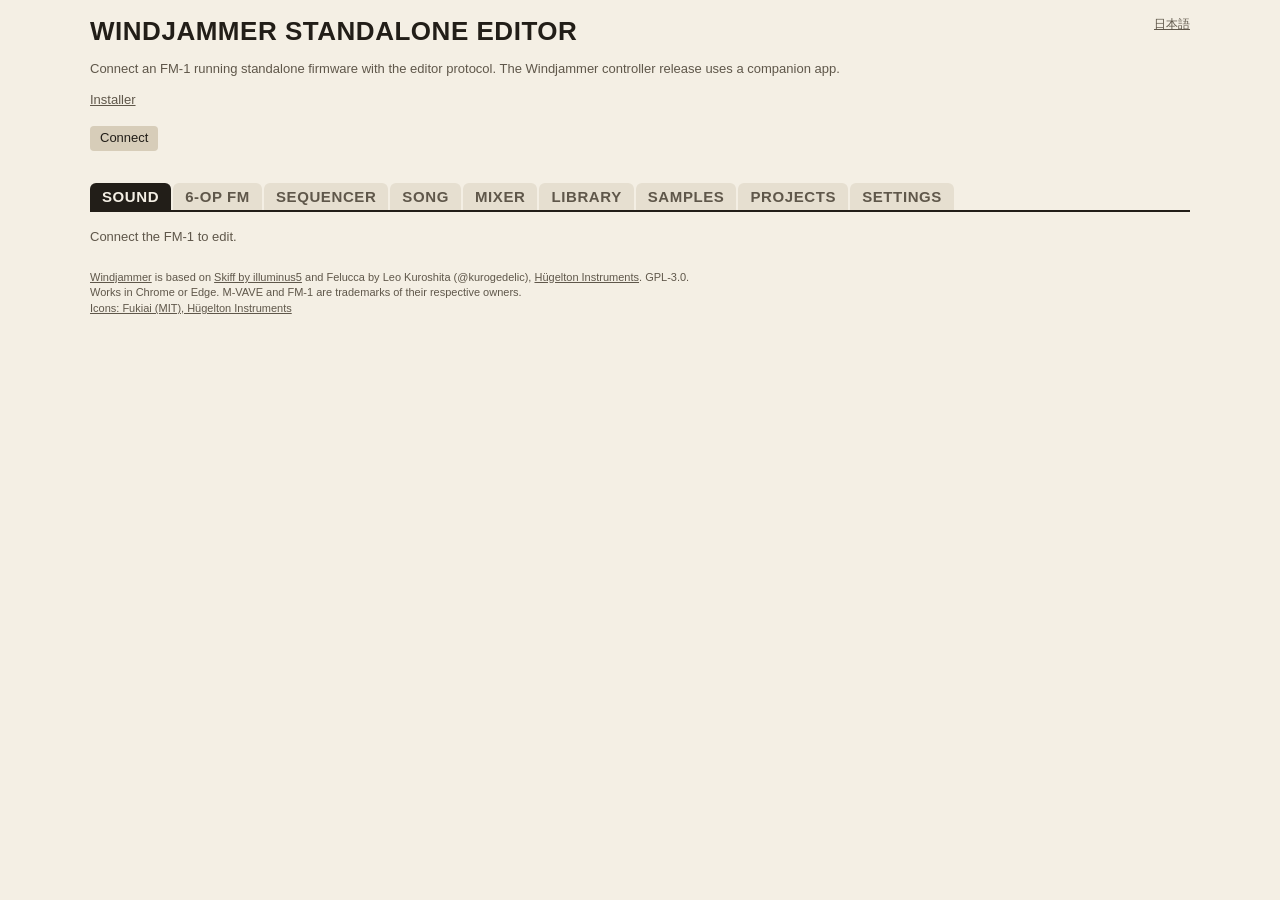
==== commit 2f8d0f6b: "Deploy Windjammer web installer and browser tools" ====
--- a/web/editor.html
+++ b/web/editor.html
@@ -271,7 +271,8 @@
 <body>
 <main>
   <button class="lang" id="lang"></button>
-  <h1>Windjammer Editor</h1>
+  <h1>Windjammer Standalone Editor</h1>
+  <p class="dim">Connect an FM-1 running standalone firmware with the editor protocol. The Windjammer controller release uses a companion app.</p>
   <p class="dim"><a href="../installer/" style="color:inherit" data-t="installer"></a></p>
   <!-- always visible: connection, version, sync mode, the tabs and (Sound / Sequencer / Tracks) the track selector -->
   <header class="top">
